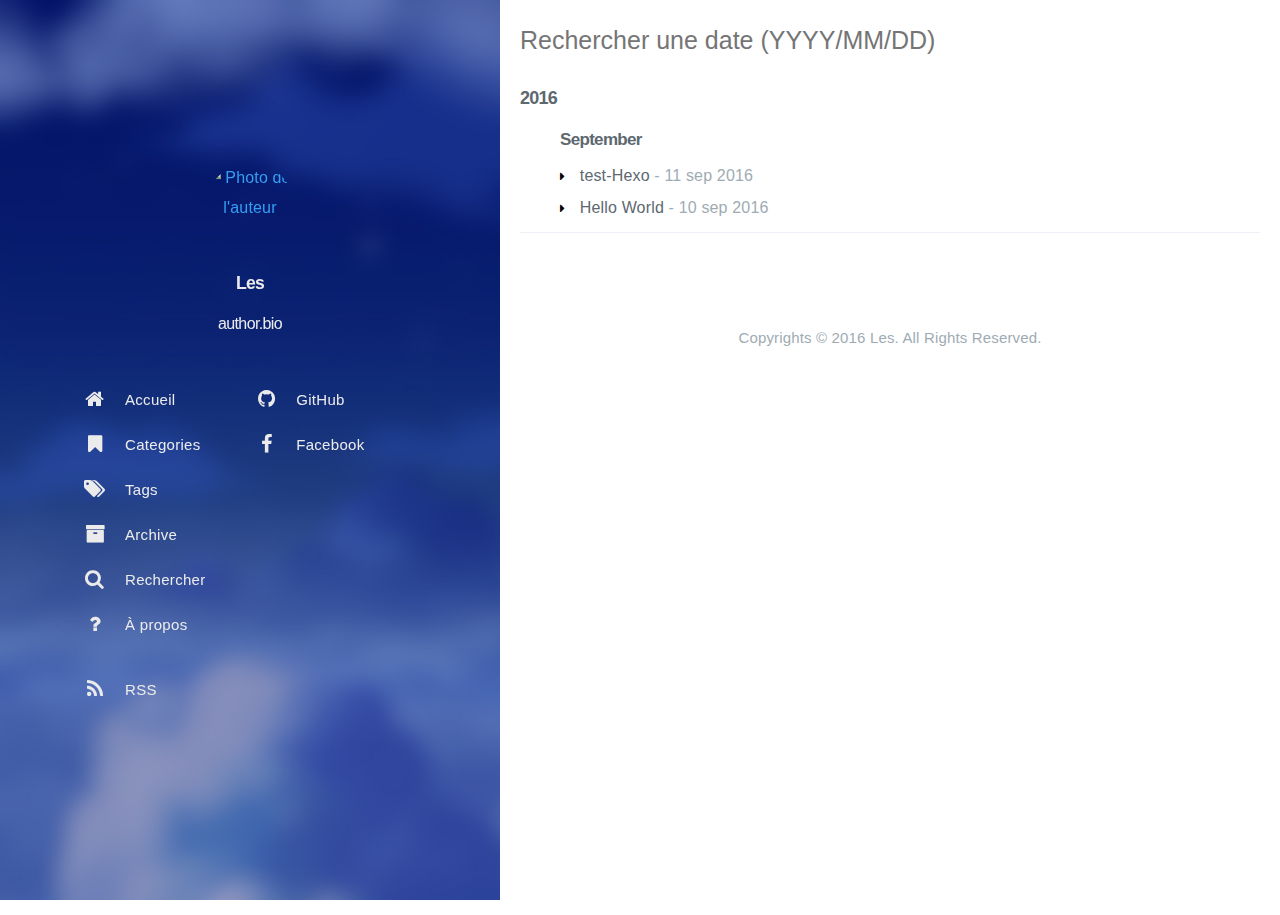
==== all-archives/index.html @ 4b0ee2a8 "test2" ====
<!DOCTYPE html>
<html lang="null">
    
<head>
    <meta charset="UTF-8">
    <meta name="viewport" content="width=device-width, initial-scale=1">
    <meta name="generator" content="Les&#39;s Blog">
    <title>all-archives - Les&#39;s Blog</title>
    <meta name="author" content="Les">
    
    
    
        <link rel="alternate" type="application/atom+xml" title="RSS" href="/atom.xml">
    
    <meta property="og:type" content="blog">
<meta property="og:title" content="all-archives">
<meta property="og:url" content="https://spd789562.github.io/all-archives/index.html">
<meta property="og:site_name" content="Les's Blog">
<meta property="og:updated_time" content="2016-09-11T16:25:43.724Z">
<meta name="twitter:card" content="summary">
<meta name="twitter:title" content="all-archives">
<meta name="twitter:creator" content="@spd789562">
<meta property="fb:app_id" content="1079263078789929">
    
        <link rel="publisher" href="https://plus.google.com/2359151"/>
    
    
        
            <meta property="fb:admins" content="659260084208505" />
        
    
    
        <meta property="og:image" content="https://spd789562.github.io/assets/images/myphoto.jpg"/>
    
    
    
    
    <!--STYLES-->
    <link rel="stylesheet" href="/assets/css/style-yrst5vo1nxaxbp2g3v9na2wg1lixlpr3ghbjdvskeixmu79deycecx3rh4bt.min.css">
    <!--STYLES END-->
    
    
</head>

    <body>
        <div id="blog">
            <!-- Define author's picture -->


<header id="header" data-behavior="1">
    <i id="btn-open-sidebar" class="fa fa-lg fa-bars"></i>
    <div class="header-title">
        <a class="header-title-link" href="/ ">Les&#39;s Blog</a>
    </div>
    
        
            <a  class="header-right-icon st-search-show-outputs"
                href="#search">
        
        
            <i class="fa fa-lg fa-search"></i>
        
        </a>
    
</header>

            <!-- Define author's picture -->



        
    

<nav id="sidebar" data-behavior="1">
    <div class="sidebar-container">
        
            <div class="sidebar-profile">
                <a href="/#about">
                    <img class="sidebar-profile-picture" src="/assets/images/myphoto.jpg" alt="Photo de l&#39;auteur"/>
                </a>
                <h4 class="sidebar-profile-name">Les</h4>
                
                    <h5 class="sidebar-profile-bio"><p>author.bio</p>
</h5>
                
            </div>
        
        
            <ul class="sidebar-buttons">
            
                <li class="sidebar-button">
                    
                        <a  class="sidebar-button-link "
                             href="/ "
                            
                        >
                    
                        <i class="sidebar-button-icon fa fa-lg fa-home"></i>
                        <span class="sidebar-button-desc">Accueil</span>
                    </a>
            </li>
            
                <li class="sidebar-button">
                    
                        <a  class="sidebar-button-link "
                             href="/all-categories"
                            
                        >
                    
                        <i class="sidebar-button-icon fa fa-lg fa-bookmark"></i>
                        <span class="sidebar-button-desc">Categories</span>
                    </a>
            </li>
            
                <li class="sidebar-button">
                    
                        <a  class="sidebar-button-link "
                             href="/all-tags"
                            
                        >
                    
                        <i class="sidebar-button-icon fa fa-lg fa-tags"></i>
                        <span class="sidebar-button-desc">Tags</span>
                    </a>
            </li>
            
                <li class="sidebar-button">
                    
                        <a  class="sidebar-button-link "
                             href="/all-archives"
                            
                        >
                    
                        <i class="sidebar-button-icon fa fa-lg fa-archive"></i>
                        <span class="sidebar-button-desc">Archive</span>
                    </a>
            </li>
            
                <li class="sidebar-button">
                    
                        <a  class="sidebar-button-link open-algolia-search"
                             href="#search"
                            
                        >
                    
                        <i class="sidebar-button-icon fa fa-lg fa-search"></i>
                        <span class="sidebar-button-desc">Rechercher</span>
                    </a>
            </li>
            
                <li class="sidebar-button">
                    
                        <a  class="sidebar-button-link "
                             href="#about"
                            
                        >
                    
                        <i class="sidebar-button-icon fa fa-lg fa-question"></i>
                        <span class="sidebar-button-desc">À propos</span>
                    </a>
            </li>
            
        </ul>
        
            <ul class="sidebar-buttons">
            
                <li class="sidebar-button">
                    
                        <a  class="sidebar-button-link " href="https://github.com/spd789562" target="_blank">
                    
                        <i class="sidebar-button-icon fa fa-lg fa-github"></i>
                        <span class="sidebar-button-desc">GitHub</span>
                    </a>
            </li>
            
                <li class="sidebar-button">
                    
                        <a  class="sidebar-button-link " href="https://facebook.com/lin.y.cun.5" target="_blank">
                    
                        <i class="sidebar-button-icon fa fa-lg fa-facebook"></i>
                        <span class="sidebar-button-desc">Facebook</span>
                    </a>
            </li>
            
        </ul>
        
            <ul class="sidebar-buttons">
            
                <li class="sidebar-button">
                    
                        <a  class="sidebar-button-link "
                             href="/atom.xml"
                            
                        >
                    
                        <i class="sidebar-button-icon fa fa-lg fa-rss"></i>
                        <span class="sidebar-button-desc">RSS</span>
                    </a>
            </li>
            
        </ul>
        
    </div>
</nav>

            
            <div id="main" data-behavior="1"
                 class="
                        hasCoverMetaIn
                        ">
                
<div id="archives" class="main-content-wrap">
    <form id="filter-form" action="#">
        <input name="date" type="text" class="form-control input--xlarge" placeholder="Rechercher une date (YYYY/MM/DD)" autofocus="autofocus">
    </form>
    <h5 class="archive-result text-color-base text-xlarge"
        data-message-zero="aucun article trouvé"
        data-message-one="1 article trouvé"
        data-message-other="{n} articles trouvés"></h5>
    <section class="boxes">
        
            
            
            
                
                
                <div class="archive archive-year box" data-date="2016">
                    <h4 class="archive-title">
                        <a class="link-unstyled" href="/archives/2016">2016</a>
                    </h4>
            
            
                
                <ul class="archive-posts archive-month" data-date="201609">
                    <h5 class="archive-title">
                        <a class="link-unstyled" href="/archives/2016/09">September</a>
                    </h5>
                
            
            <li class="archive-post archive-day" data-date="20160911">
                <a class="archive-post-title" href="/2016/09/11/hexotext/">test-Hexo</a>
                <span class="archive-post-date"> - 11 sep 2016</span>
            </li>
        
            
            
            
            
            <li class="archive-post archive-day" data-date="20160910">
                <a class="archive-post-title" href="/2016/09/10/hello-world/">Hello World</a>
                <span class="archive-post-date"> - 10 sep 2016</span>
            </li>
        
    </section>
</div>

                <footer id="footer" class="main-content-wrap">
    <span class="copyrights">
        Copyrights &copy; 2016 Les. All Rights Reserved.
    </span>
</footer>

            </div>
            
        </div>
        


    
        
    

<div id="about">
    <div id="about-card">
        <div id="about-btn-close">
            <i class="fa fa-remove"></i>
        </div>
        
            <img id="about-card-picture" src="/assets/images/myphoto.jpg" alt="Photo de l&#39;auteur"/>
        
            <h4 id="about-card-name">Les</h4>
        
            <div id="about-card-bio"><p>author.bio</p>
</div>
        
        
            <div id="about-card-job">
                <i class="fa fa-briefcase"></i>
                <br/>
                <p>author.job</p>

            </div>
        
        
            <div id="about-card-location">
                <i class="fa fa-map-marker"></i>
                <br/>
                source/_images/
            </div>
        
    </div>
</div>

        <div id="algolia-search-modal" class="modal-container">
    <div class="modal">
        <div class="modal-header">
            <span class="close-button"><i class="fa fa-close"></i></span>
            <a href="https://algolia.com" target="_blank" class="searchby-algolia text-color-light link-unstyled">
                <span class="searchby-algolia-text text-color-light text-small">by</span>
                <img class="searchby-algolia-logo" src="https://www.algolia.com/static_assets/images/press/downloads/algolia-light.svg">
            </a>
            <i class="search-icon fa fa-search"></i>
            <form id="algolia-search-form">
                <input type="text" id="algolia-search-input" name="search"
                    class="form-control input--large search-input" placeholder="Search "
                    autofocus="autofocus"/>
            </form>
        </div>
        <div class="modal-body">
            <div class="no-result text-color-light text-center">aucun article trouvé</div>
            <div class="results">
                
                <div class="media">
                    
                    <div class="media-body">
                        <a class="link-unstyled" href="https://spd789562.github.io/2016/09/10/hello-world/">
                            <h3 class="media-heading">Hello World</h3>
                        </a>
                        <span class="media-meta">
                            <span class="media-date text-small">
                                
                                    Sep 10, 2016
                                
                            </span>
                        </span>
                        <div class="media-content hide-xs font-merryweather"></div>
                    </div>
                    <div style="clear:both;"></div>
                    <hr>
                </div>
                
                <div class="media">
                    
                    <div class="media-body">
                        <a class="link-unstyled" href="https://spd789562.github.io/2016/09/11/hexotext/">
                            <h3 class="media-heading">test-Hexo</h3>
                        </a>
                        <span class="media-meta">
                            <span class="media-date text-small">
                                
                                    Sep 11, 2016
                                
                            </span>
                        </span>
                        <div class="media-content hide-xs font-merryweather"></div>
                    </div>
                    <div style="clear:both;"></div>
                    <hr>
                </div>
                
            </div>
        </div>
        <div class="modal-footer">
            <p class="results-count text-medium"
                data-message-zero="aucun article trouvé"
                data-message-one="1 article trouvé"
                data-message-other="{n} articles trouvés">
                2 articles trouvés
            </p>
        </div>
    </div>
</div>
        
<div id="cover" style="background-image:url('/assets/images/cover3.jpg');"></div>
        <!--SCRIPTS-->
<script src="/assets/js/script-rt08quwts7iav5x0cfd2ym0gb5qkd1lvrsmwrakxtkhefmaaes4ywkmnjnwf.min.js"></script>
<!--SCRIPTS END-->



    </body>
</html>
---- assets/css/style-yrst5vo1nxaxbp2g3v9na2wg1lixlpr3ghbjdvskeixmu79deycecx3rh4bt.min.css ----
@charset "UTF-8";/*!
 *  Font Awesome 4.3.0 by @davegandy - http://fontawesome.io - @fontawesome
 *  License - http://fontawesome.io/license (Font: SIL OFL 1.1, CSS: MIT License)
 */.fa,.fa-stack{display:inline-block}.fancybox-nav,html{-webkit-tap-highlight-color:transparent}#header,.post-header-cover{-webkit-backface-visibility:hidden;-webkit-perspective:1000}@font-face{font-family:FontAwesome;src:url(../fonts/fontawesome-webfont.eot?v=4.3.0);src:url(../fonts/fontawesome-webfont.eot?#iefix&v=4.3.0) format('embedded-opentype'),url(../fonts/fontawesome-webfont.woff2?v=4.3.0) format('woff2'),url(../fonts/fontawesome-webfont.woff?v=4.3.0) format('woff'),url(../fonts/fontawesome-webfont.ttf?v=4.3.0) format('truetype'),url(../fonts/fontawesome-webfont.svg?v=4.3.0#fontawesomeregular) format('svg');font-weight:400;font-style:normal}.fa{font:normal normal normal 14px/1 FontAwesome;font-size:inherit;text-rendering:auto;-webkit-font-smoothing:antialiased;-moz-osx-font-smoothing:grayscale;transform:translate(0,0)}.fa-lg{font-size:1.33333333em;line-height:.75em;vertical-align:-15%}.fa-2x{font-size:2em}.fa-3x{font-size:3em}.fa-4x{font-size:4em}.fa-5x{font-size:5em}.fa-fw{width:1.28571429em;text-align:center}.fa-ul{padding-left:0;margin-left:2.14285714em;list-style-type:none}.fa-ul>li{position:relative}.fa-li{position:absolute;left:-2.14285714em;width:2.14285714em;top:.14285714em;text-align:center}.fa-li.fa-lg{left:-1.85714286em}.fa-border{padding:.2em .25em .15em;border:.08em solid #eee;border-radius:.1em}.pull-right{float:right}.pull-left{float:left}.fa.pull-left{margin-right:.3em}.fa.pull-right{margin-left:.3em}.fa-spin{-webkit-animation:fa-spin 2s infinite linear;animation:fa-spin 2s infinite linear}.fa-pulse{-webkit-animation:fa-spin 1s infinite steps(8);animation:fa-spin 1s infinite steps(8)}@-webkit-keyframes fa-spin{0%{-webkit-transform:rotate(0);transform:rotate(0)}100%{-webkit-transform:rotate(359deg);transform:rotate(359deg)}}@keyframes fa-spin{0%{-webkit-transform:rotate(0);transform:rotate(0)}100%{-webkit-transform:rotate(359deg);transform:rotate(359deg)}}.fa-rotate-90{filter:progid:DXImageTransform.Microsoft.BasicImage(rotation=1);-webkit-transform:rotate(90deg);-ms-transform:rotate(90deg);transform:rotate(90deg)}.fa-rotate-180{filter:progid:DXImageTransform.Microsoft.BasicImage(rotation=2);-webkit-transform:rotate(180deg);-ms-transform:rotate(180deg);transform:rotate(180deg)}.fa-rotate-270{filter:progid:DXImageTransform.Microsoft.BasicImage(rotation=3);-webkit-transform:rotate(270deg);-ms-transform:rotate(270deg);transform:rotate(270deg)}.fa-flip-horizontal{filter:progid:DXImageTransform.Microsoft.BasicImage(rotation=0, mirror=1);-webkit-transform:scale(-1,1);-ms-transform:scale(-1,1);transform:scale(-1,1)}.fa-flip-vertical{filter:progid:DXImageTransform.Microsoft.BasicImage(rotation=2, mirror=1);-webkit-transform:scale(1,-1);-ms-transform:scale(1,-1);transform:scale(1,-1)}:root .fa-flip-horizontal,:root .fa-flip-vertical,:root .fa-rotate-180,:root .fa-rotate-270,:root .fa-rotate-90{filter:none}.fa-stack{position:relative;width:2em;height:2em;line-height:2em;vertical-align:middle}.fa-stack-1x,.fa-stack-2x{position:absolute;left:0;width:100%;text-align:center}.fa-stack-1x{line-height:inherit}.fa-stack-2x{font-size:2em}.fa-inverse{color:#fff}.fa-glass:before{content:"\f000"}.fa-music:before{content:"\f001"}.fa-search:before{content:"\f002"}.fa-envelope-o:before{content:"\f003"}.fa-heart:before{content:"\f004"}.fa-star:before{content:"\f005"}.fa-star-o:before{content:"\f006"}.fa-user:before{content:"\f007"}.fa-film:before{content:"\f008"}.fa-th-large:before{content:"\f009"}.fa-th:before{content:"\f00a"}.fa-th-list:before{content:"\f00b"}.fa-check:before{content:"\f00c"}.fa-close:before,.fa-remove:before,.fa-times:before{content:"\f00d"}.fa-search-plus:before{content:"\f00e"}.fa-search-minus:before{content:"\f010"}.fa-power-off:before{content:"\f011"}.fa-signal:before{content:"\f012"}.fa-cog:before,.fa-gear:before{content:"\f013"}.fa-trash-o:before{content:"\f014"}.fa-home:before{content:"\f015"}.fa-file-o:before{content:"\f016"}.fa-clock-o:before{content:"\f017"}.fa-road:before{content:"\f018"}.fa-download:before{content:"\f019"}.fa-arrow-circle-o-down:before{content:"\f01a"}.fa-arrow-circle-o-up:before{content:"\f01b"}.fa-inbox:before{content:"\f01c"}.fa-play-circle-o:before{content:"\f01d"}.fa-repeat:before,.fa-rotate-right:before{content:"\f01e"}.fa-refresh:before{content:"\f021"}.fa-list-alt:before{content:"\f022"}.fa-lock:before{content:"\f023"}.fa-flag:before{content:"\f024"}.fa-headphones:before{content:"\f025"}.fa-volume-off:before{content:"\f026"}.fa-volume-down:before{content:"\f027"}.fa-volume-up:before{content:"\f028"}.fa-qrcode:before{content:"\f029"}.fa-barcode:before{content:"\f02a"}.fa-tag:before{content:"\f02b"}.fa-tags:before{content:"\f02c"}.fa-book:before{content:"\f02d"}.fa-bookmark:before{content:"\f02e"}.fa-print:before{content:"\f02f"}.fa-camera:before{content:"\f030"}.fa-font:before{content:"\f031"}.fa-bold:before{content:"\f032"}.fa-italic:before{content:"\f033"}.fa-text-height:before{content:"\f034"}.fa-text-width:before{content:"\f035"}.fa-align-left:before{content:"\f036"}.fa-align-center:before{content:"\f037"}.fa-align-right:before{content:"\f038"}.fa-align-justify:before{content:"\f039"}.fa-list:before{content:"\f03a"}.fa-dedent:before,.fa-outdent:before{content:"\f03b"}.fa-indent:before{content:"\f03c"}.fa-video-camera:before{content:"\f03d"}.fa-image:before,.fa-photo:before,.fa-picture-o:before{content:"\f03e"}.fa-pencil:before{content:"\f040"}.fa-map-marker:before{content:"\f041"}.fa-adjust:before{content:"\f042"}.fa-tint:before{content:"\f043"}.fa-edit:before,.fa-pencil-square-o:before{content:"\f044"}.fa-share-square-o:before{content:"\f045"}.fa-check-square-o:before{content:"\f046"}.fa-arrows:before{content:"\f047"}.fa-step-backward:before{content:"\f048"}.fa-fast-backward:before{content:"\f049"}.fa-backward:before{content:"\f04a"}.fa-play:before{content:"\f04b"}.fa-pause:before{content:"\f04c"}.fa-stop:before{content:"\f04d"}.fa-forward:before{content:"\f04e"}.fa-fast-forward:before{content:"\f050"}.fa-step-forward:before{content:"\f051"}.fa-eject:before{content:"\f052"}.fa-chevron-left:before{content:"\f053"}.fa-chevron-right:before{content:"\f054"}.fa-plus-circle:before{content:"\f055"}.fa-minus-circle:before{content:"\f056"}.fa-times-circle:before{content:"\f057"}.fa-check-circle:before{content:"\f058"}.fa-question-circle:before{content:"\f059"}.fa-info-circle:before{content:"\f05a"}.fa-crosshairs:before{content:"\f05b"}.fa-times-circle-o:before{content:"\f05c"}.fa-check-circle-o:before{content:"\f05d"}.fa-ban:before{content:"\f05e"}.fa-arrow-left:before{content:"\f060"}.fa-arrow-right:before{content:"\f061"}.fa-arrow-up:before{content:"\f062"}.fa-arrow-down:before{content:"\f063"}.fa-mail-forward:before,.fa-share:before{content:"\f064"}.fa-expand:before{content:"\f065"}.fa-compress:before{content:"\f066"}.fa-plus:before{content:"\f067"}.fa-minus:before{content:"\f068"}.fa-asterisk:before{content:"\f069"}.fa-exclamation-circle:before{content:"\f06a"}.fa-gift:before{content:"\f06b"}.fa-leaf:before{content:"\f06c"}.fa-fire:before{content:"\f06d"}.fa-eye:before{content:"\f06e"}.fa-eye-slash:before{content:"\f070"}.fa-exclamation-triangle:before,.fa-warning:before{content:"\f071"}.fa-plane:before{content:"\f072"}.fa-calendar:before{content:"\f073"}.fa-random:before{content:"\f074"}.fa-comment:before{content:"\f075"}.fa-magnet:before{content:"\f076"}.fa-chevron-up:before{content:"\f077"}.fa-chevron-down:before{content:"\f078"}.fa-retweet:before{content:"\f079"}.fa-shopping-cart:before{content:"\f07a"}.fa-folder:before{content:"\f07b"}.fa-folder-open:before{content:"\f07c"}.fa-arrows-v:before{content:"\f07d"}.fa-arrows-h:before{content:"\f07e"}.fa-bar-chart-o:before,.fa-bar-chart:before{content:"\f080"}.fa-twitter-square:before{content:"\f081"}.fa-facebook-square:before{content:"\f082"}.fa-camera-retro:before{content:"\f083"}.fa-key:before{content:"\f084"}.fa-cogs:before,.fa-gears:before{content:"\f085"}.fa-comments:before{content:"\f086"}.fa-thumbs-o-up:before{content:"\f087"}.fa-thumbs-o-down:before{content:"\f088"}.fa-star-half:before{content:"\f089"}.fa-heart-o:before{content:"\f08a"}.fa-sign-out:before{content:"\f08b"}.fa-linkedin-square:before{content:"\f08c"}.fa-thumb-tack:before{content:"\f08d"}.fa-external-link:before{content:"\f08e"}.fa-sign-in:before{content:"\f090"}.fa-trophy:before{content:"\f091"}.fa-github-square:before{content:"\f092"}.fa-upload:before{content:"\f093"}.fa-lemon-o:before{content:"\f094"}.fa-phone:before{content:"\f095"}.fa-square-o:before{content:"\f096"}.fa-bookmark-o:before{content:"\f097"}.fa-phone-square:before{content:"\f098"}.fa-twitter:before{content:"\f099"}.fa-facebook-f:before,.fa-facebook:before{content:"\f09a"}.fa-github:before{content:"\f09b"}.fa-unlock:before{content:"\f09c"}.fa-credit-card:before{content:"\f09d"}.fa-rss:before{content:"\f09e"}.fa-hdd-o:before{content:"\f0a0"}.fa-bullhorn:before{content:"\f0a1"}.fa-bell:before{content:"\f0f3"}.fa-certificate:before{content:"\f0a3"}.fa-hand-o-right:before{content:"\f0a4"}.fa-hand-o-left:before{content:"\f0a5"}.fa-hand-o-up:before{content:"\f0a6"}.fa-hand-o-down:before{content:"\f0a7"}.fa-arrow-circle-left:before{content:"\f0a8"}.fa-arrow-circle-right:before{content:"\f0a9"}.fa-arrow-circle-up:before{content:"\f0aa"}.fa-arrow-circle-down:before{content:"\f0ab"}.fa-globe:before{content:"\f0ac"}.fa-wrench:before{content:"\f0ad"}.fa-tasks:before{content:"\f0ae"}.fa-filter:before{content:"\f0b0"}.fa-briefcase:before{content:"\f0b1"}.fa-arrows-alt:before{content:"\f0b2"}.fa-group:before,.fa-users:before{content:"\f0c0"}.fa-chain:before,.fa-link:before{content:"\f0c1"}.fa-cloud:before{content:"\f0c2"}.fa-flask:before{content:"\f0c3"}.fa-cut:before,.fa-scissors:before{content:"\f0c4"}.fa-copy:before,.fa-files-o:before{content:"\f0c5"}.fa-paperclip:before{content:"\f0c6"}.fa-floppy-o:before,.fa-save:before{content:"\f0c7"}.fa-square:before{content:"\f0c8"}.fa-bars:before,.fa-navicon:before,.fa-reorder:before{content:"\f0c9"}.fa-list-ul:before{content:"\f0ca"}.fa-list-ol:before{content:"\f0cb"}.fa-strikethrough:before{content:"\f0cc"}.fa-underline:before{content:"\f0cd"}.fa-table:before{content:"\f0ce"}.fa-magic:before{content:"\f0d0"}.fa-truck:before{content:"\f0d1"}.fa-pinterest:before{content:"\f0d2"}.fa-pinterest-square:before{content:"\f0d3"}.fa-google-plus-square:before{content:"\f0d4"}.fa-google-plus:before{content:"\f0d5"}.fa-money:before{content:"\f0d6"}.fa-caret-down:before{content:"\f0d7"}.fa-caret-up:before{content:"\f0d8"}.fa-caret-left:before{content:"\f0d9"}.fa-caret-right:before{content:"\f0da"}.fa-columns:before{content:"\f0db"}.fa-sort:before,.fa-unsorted:before{content:"\f0dc"}.fa-sort-desc:before,.fa-sort-down:before{content:"\f0dd"}.fa-sort-asc:before,.fa-sort-up:before{content:"\f0de"}.fa-envelope:before{content:"\f0e0"}.fa-linkedin:before{content:"\f0e1"}.fa-rotate-left:before,.fa-undo:before{content:"\f0e2"}.fa-gavel:before,.fa-legal:before{content:"\f0e3"}.fa-dashboard:before,.fa-tachometer:before{content:"\f0e4"}.fa-comment-o:before{content:"\f0e5"}.fa-comments-o:before{content:"\f0e6"}.fa-bolt:before,.fa-flash:before{content:"\f0e7"}.fa-sitemap:before{content:"\f0e8"}.fa-umbrella:before{content:"\f0e9"}.fa-clipboard:before,.fa-paste:before{content:"\f0ea"}.fa-lightbulb-o:before{content:"\f0eb"}.fa-exchange:before{content:"\f0ec"}.fa-cloud-download:before{content:"\f0ed"}.fa-cloud-upload:before{content:"\f0ee"}.fa-user-md:before{content:"\f0f0"}.fa-stethoscope:before{content:"\f0f1"}.fa-suitcase:before{content:"\f0f2"}.fa-bell-o:before{content:"\f0a2"}.fa-coffee:before{content:"\f0f4"}.fa-cutlery:before{content:"\f0f5"}.fa-file-text-o:before{content:"\f0f6"}.fa-building-o:before{content:"\f0f7"}.fa-hospital-o:before{content:"\f0f8"}.fa-ambulance:before{content:"\f0f9"}.fa-medkit:before{content:"\f0fa"}.fa-fighter-jet:before{content:"\f0fb"}.fa-beer:before{content:"\f0fc"}.fa-h-square:before{content:"\f0fd"}.fa-plus-square:before{content:"\f0fe"}.fa-angle-double-left:before{content:"\f100"}.fa-angle-double-right:before{content:"\f101"}.fa-angle-double-up:before{content:"\f102"}.fa-angle-double-down:before{content:"\f103"}.fa-angle-left:before{content:"\f104"}.fa-angle-right:before{content:"\f105"}.fa-angle-up:before{content:"\f106"}.fa-angle-down:before{content:"\f107"}.fa-desktop:before{content:"\f108"}.fa-laptop:before{content:"\f109"}.fa-tablet:before{content:"\f10a"}.fa-mobile-phone:before,.fa-mobile:before{content:"\f10b"}.fa-circle-o:before{content:"\f10c"}.fa-quote-left:before{content:"\f10d"}.fa-quote-right:before{content:"\f10e"}.fa-spinner:before{content:"\f110"}.fa-circle:before{content:"\f111"}.fa-mail-reply:before,.fa-reply:before{content:"\f112"}.fa-github-alt:before{content:"\f113"}.fa-folder-o:before{content:"\f114"}.fa-folder-open-o:before{content:"\f115"}.fa-smile-o:before{content:"\f118"}.fa-frown-o:before{content:"\f119"}.fa-meh-o:before{content:"\f11a"}.fa-gamepad:before{content:"\f11b"}.fa-keyboard-o:before{content:"\f11c"}.fa-flag-o:before{content:"\f11d"}.fa-flag-checkered:before{content:"\f11e"}.fa-terminal:before{content:"\f120"}.fa-code:before{content:"\f121"}.fa-mail-reply-all:before,.fa-reply-all:before{content:"\f122"}.fa-star-half-empty:before,.fa-star-half-full:before,.fa-star-half-o:before{content:"\f123"}.fa-location-arrow:before{content:"\f124"}.fa-crop:before{content:"\f125"}.fa-code-fork:before{content:"\f126"}.fa-chain-broken:before,.fa-unlink:before{content:"\f127"}.fa-question:before{content:"\f128"}.fa-info:before{content:"\f129"}.fa-exclamation:before{content:"\f12a"}.fa-superscript:before{content:"\f12b"}.fa-subscript:before{content:"\f12c"}.fa-eraser:before{content:"\f12d"}.fa-puzzle-piece:before{content:"\f12e"}.fa-microphone:before{content:"\f130"}.fa-microphone-slash:before{content:"\f131"}.fa-shield:before{content:"\f132"}.fa-calendar-o:before{content:"\f133"}.fa-fire-extinguisher:before{content:"\f134"}.fa-rocket:before{content:"\f135"}.fa-maxcdn:before{content:"\f136"}.fa-chevron-circle-left:before{content:"\f137"}.fa-chevron-circle-right:before{content:"\f138"}.fa-chevron-circle-up:before{content:"\f139"}.fa-chevron-circle-down:before{content:"\f13a"}.fa-html5:before{content:"\f13b"}.fa-css3:before{content:"\f13c"}.fa-anchor:before{content:"\f13d"}.fa-unlock-alt:before{content:"\f13e"}.fa-bullseye:before{content:"\f140"}.fa-ellipsis-h:before{content:"\f141"}.fa-ellipsis-v:before{content:"\f142"}.fa-rss-square:before{content:"\f143"}.fa-play-circle:before{content:"\f144"}.fa-ticket:before{content:"\f145"}.fa-minus-square:before{content:"\f146"}.fa-minus-square-o:before{content:"\f147"}.fa-level-up:before{content:"\f148"}.fa-level-down:before{content:"\f149"}.fa-check-square:before{content:"\f14a"}.fa-pencil-square:before{content:"\f14b"}.fa-external-link-square:before{content:"\f14c"}.fa-share-square:before{content:"\f14d"}.fa-compass:before{content:"\f14e"}.fa-caret-square-o-down:before,.fa-toggle-down:before{content:"\f150"}.fa-caret-square-o-up:before,.fa-toggle-up:before{content:"\f151"}.fa-caret-square-o-right:before,.fa-toggle-right:before{content:"\f152"}.fa-eur:before,.fa-euro:before{content:"\f153"}.fa-gbp:before{content:"\f154"}.fa-dollar:before,.fa-usd:before{content:"\f155"}.fa-inr:before,.fa-rupee:before{content:"\f156"}.fa-cny:before,.fa-jpy:before,.fa-rmb:before,.fa-yen:before{content:"\f157"}.fa-rouble:before,.fa-rub:before,.fa-ruble:before{content:"\f158"}.fa-krw:before,.fa-won:before{content:"\f159"}.fa-bitcoin:before,.fa-btc:before{content:"\f15a"}.fa-file:before{content:"\f15b"}.fa-file-text:before{content:"\f15c"}.fa-sort-alpha-asc:before{content:"\f15d"}.fa-sort-alpha-desc:before{content:"\f15e"}.fa-sort-amount-asc:before{content:"\f160"}.fa-sort-amount-desc:before{content:"\f161"}.fa-sort-numeric-asc:before{content:"\f162"}.fa-sort-numeric-desc:before{content:"\f163"}.fa-thumbs-up:before{content:"\f164"}.fa-thumbs-down:before{content:"\f165"}.fa-youtube-square:before{content:"\f166"}.fa-youtube:before{content:"\f167"}.fa-xing:before{content:"\f168"}.fa-xing-square:before{content:"\f169"}.fa-youtube-play:before{content:"\f16a"}.fa-dropbox:before{content:"\f16b"}.fa-stack-overflow:before{content:"\f16c"}.fa-instagram:before{content:"\f16d"}.fa-flickr:before{content:"\f16e"}.fa-adn:before{content:"\f170"}.fa-bitbucket:before{content:"\f171"}.fa-bitbucket-square:before{content:"\f172"}.fa-tumblr:before{content:"\f173"}.fa-tumblr-square:before{content:"\f174"}.fa-long-arrow-down:before{content:"\f175"}.fa-long-arrow-up:before{content:"\f176"}.fa-long-arrow-left:before{content:"\f177"}.fa-long-arrow-right:before{content:"\f178"}.fa-apple:before{content:"\f179"}.fa-windows:before{content:"\f17a"}.fa-android:before{content:"\f17b"}.fa-linux:before{content:"\f17c"}.fa-dribbble:before{content:"\f17d"}.fa-skype:before{content:"\f17e"}.fa-foursquare:before{content:"\f180"}.fa-trello:before{content:"\f181"}.fa-female:before{content:"\f182"}.fa-male:before{content:"\f183"}.fa-gittip:before,.fa-gratipay:before{content:"\f184"}.fa-sun-o:before{content:"\f185"}.fa-moon-o:before{content:"\f186"}.fa-archive:before{content:"\f187"}.fa-bug:before{content:"\f188"}.fa-vk:before{content:"\f189"}.fa-weibo:before{content:"\f18a"}.fa-renren:before{content:"\f18b"}.fa-pagelines:before{content:"\f18c"}.fa-stack-exchange:before{content:"\f18d"}.fa-arrow-circle-o-right:before{content:"\f18e"}.fa-arrow-circle-o-left:before{content:"\f190"}.fa-caret-square-o-left:before,.fa-toggle-left:before{content:"\f191"}.fa-dot-circle-o:before{content:"\f192"}.fa-wheelchair:before{content:"\f193"}.fa-vimeo-square:before{content:"\f194"}.fa-try:before,.fa-turkish-lira:before{content:"\f195"}.fa-plus-square-o:before{content:"\f196"}.fa-space-shuttle:before{content:"\f197"}.fa-slack:before{content:"\f198"}.fa-envelope-square:before{content:"\f199"}.fa-wordpress:before{content:"\f19a"}.fa-openid:before{content:"\f19b"}.fa-bank:before,.fa-institution:before,.fa-university:before{content:"\f19c"}.fa-graduation-cap:before,.fa-mortar-board:before{content:"\f19d"}.fa-yahoo:before{content:"\f19e"}.fa-google:before{content:"\f1a0"}.fa-reddit:before{content:"\f1a1"}.fa-reddit-square:before{content:"\f1a2"}.fa-stumbleupon-circle:before{content:"\f1a3"}.fa-stumbleupon:before{content:"\f1a4"}.fa-delicious:before{content:"\f1a5"}.fa-digg:before{content:"\f1a6"}.fa-pied-piper:before{content:"\f1a7"}.fa-pied-piper-alt:before{content:"\f1a8"}.fa-drupal:before{content:"\f1a9"}.fa-joomla:before{content:"\f1aa"}.fa-language:before{content:"\f1ab"}.fa-fax:before{content:"\f1ac"}.fa-building:before{content:"\f1ad"}.fa-child:before{content:"\f1ae"}.fa-paw:before{content:"\f1b0"}.fa-spoon:before{content:"\f1b1"}.fa-cube:before{content:"\f1b2"}.fa-cubes:before{content:"\f1b3"}.fa-behance:before{content:"\f1b4"}.fa-behance-square:before{content:"\f1b5"}.fa-steam:before{content:"\f1b6"}.fa-steam-square:before{content:"\f1b7"}.fa-recycle:before{content:"\f1b8"}.fa-automobile:before,.fa-car:before{content:"\f1b9"}.fa-cab:before,.fa-taxi:before{content:"\f1ba"}.fa-tree:before{content:"\f1bb"}.fa-spotify:before{content:"\f1bc"}.fa-deviantart:before{content:"\f1bd"}.fa-soundcloud:before{content:"\f1be"}.fa-database:before{content:"\f1c0"}.fa-file-pdf-o:before{content:"\f1c1"}.fa-file-word-o:before{content:"\f1c2"}.fa-file-excel-o:before{content:"\f1c3"}.fa-file-powerpoint-o:before{content:"\f1c4"}.fa-file-image-o:before,.fa-file-photo-o:before,.fa-file-picture-o:before{content:"\f1c5"}.fa-file-archive-o:before,.fa-file-zip-o:before{content:"\f1c6"}.fa-file-audio-o:before,.fa-file-sound-o:before{content:"\f1c7"}.fa-file-movie-o:before,.fa-file-video-o:before{content:"\f1c8"}.fa-file-code-o:before{content:"\f1c9"}.fa-vine:before{content:"\f1ca"}.fa-codepen:before{content:"\f1cb"}.fa-jsfiddle:before{content:"\f1cc"}.fa-life-bouy:before,.fa-life-buoy:before,.fa-life-ring:before,.fa-life-saver:before,.fa-support:before{content:"\f1cd"}.fa-circle-o-notch:before{content:"\f1ce"}.fa-ra:before,.fa-rebel:before{content:"\f1d0"}.fa-empire:before,.fa-ge:before{content:"\f1d1"}.fa-git-square:before{content:"\f1d2"}.fa-git:before{content:"\f1d3"}.fa-hacker-news:before{content:"\f1d4"}.fa-tencent-weibo:before{content:"\f1d5"}.fa-qq:before{content:"\f1d6"}.fa-wechat:before,.fa-weixin:before{content:"\f1d7"}.fa-paper-plane:before,.fa-send:before{content:"\f1d8"}.fa-paper-plane-o:before,.fa-send-o:before{content:"\f1d9"}.fa-history:before{content:"\f1da"}.fa-circle-thin:before,.fa-genderless:before{content:"\f1db"}.fa-header:before{content:"\f1dc"}.fa-paragraph:before{content:"\f1dd"}.fa-sliders:before{content:"\f1de"}.fa-share-alt:before{content:"\f1e0"}.fa-share-alt-square:before{content:"\f1e1"}.fa-bomb:before{content:"\f1e2"}.fa-futbol-o:before,.fa-soccer-ball-o:before{content:"\f1e3"}.fa-tty:before{content:"\f1e4"}.fa-binoculars:before{content:"\f1e5"}.fa-plug:before{content:"\f1e6"}.fa-slideshare:before{content:"\f1e7"}.fa-twitch:before{content:"\f1e8"}.fa-yelp:before{content:"\f1e9"}.fa-newspaper-o:before{content:"\f1ea"}.fa-wifi:before{content:"\f1eb"}.fa-calculator:before{content:"\f1ec"}.fa-paypal:before{content:"\f1ed"}.fa-google-wallet:before{content:"\f1ee"}.fa-cc-visa:before{content:"\f1f0"}.fa-cc-mastercard:before{content:"\f1f1"}.fa-cc-discover:before{content:"\f1f2"}.fa-cc-amex:before{content:"\f1f3"}.fa-cc-paypal:before{content:"\f1f4"}.fa-cc-stripe:before{content:"\f1f5"}.fa-bell-slash:before{content:"\f1f6"}.fa-bell-slash-o:before{content:"\f1f7"}.fa-trash:before{content:"\f1f8"}.fa-copyright:before{content:"\f1f9"}.fa-at:before{content:"\f1fa"}.fa-eyedropper:before{content:"\f1fb"}.fa-paint-brush:before{content:"\f1fc"}.fa-birthday-cake:before{content:"\f1fd"}.fa-area-chart:before{content:"\f1fe"}.fa-pie-chart:before{content:"\f200"}.fa-line-chart:before{content:"\f201"}.fa-lastfm:before{content:"\f202"}.fa-lastfm-square:before{content:"\f203"}.fa-toggle-off:before{content:"\f204"}.fa-toggle-on:before{content:"\f205"}.fa-bicycle:before{content:"\f206"}.fa-bus:before{content:"\f207"}.fa-ioxhost:before{content:"\f208"}.fa-angellist:before{content:"\f209"}.fa-cc:before{content:"\f20a"}.fa-ils:before,.fa-shekel:before,.fa-sheqel:before{content:"\f20b"}.fa-meanpath:before{content:"\f20c"}.fa-buysellads:before{content:"\f20d"}.fa-connectdevelop:before{content:"\f20e"}.fa-dashcube:before{content:"\f210"}.fa-forumbee:before{content:"\f211"}.fa-leanpub:before{content:"\f212"}.fa-sellsy:before{content:"\f213"}.fa-shirtsinbulk:before{content:"\f214"}.fa-simplybuilt:before{content:"\f215"}.fa-skyatlas:before{content:"\f216"}.fa-cart-plus:before{content:"\f217"}.fa-cart-arrow-down:before{content:"\f218"}.fa-diamond:before{content:"\f219"}.fa-ship:before{content:"\f21a"}.fa-user-secret:before{content:"\f21b"}.fa-motorcycle:before{content:"\f21c"}.fa-street-view:before{content:"\f21d"}.fa-heartbeat:before{content:"\f21e"}.fa-venus:before{content:"\f221"}.fa-mars:before{content:"\f222"}.fa-mercury:before{content:"\f223"}.fa-transgender:before{content:"\f224"}.fa-transgender-alt:before{content:"\f225"}.fa-venus-double:before{content:"\f226"}.fa-mars-double:before{content:"\f227"}.fa-venus-mars:before{content:"\f228"}.fa-mars-stroke:before{content:"\f229"}.fa-mars-stroke-v:before{content:"\f22a"}.fa-mars-stroke-h:before{content:"\f22b"}.fa-neuter:before{content:"\f22c"}.fa-facebook-official:before{content:"\f230"}.fa-pinterest-p:before{content:"\f231"}.fa-whatsapp:before{content:"\f232"}.fa-server:before{content:"\f233"}.fa-user-plus:before{content:"\f234"}.fa-user-times:before{content:"\f235"}.fa-bed:before,.fa-hotel:before{content:"\f236"}.fa-viacoin:before{content:"\f237"}.fa-train:before{content:"\f238"}.fa-subway:before{content:"\f239"}.fa-medium:before{content:"\f23a"}#fancybox-thumbs{position:fixed;left:0;width:100%;overflow:hidden;z-index:8050}#fancybox-thumbs.bottom{bottom:2px}#fancybox-thumbs.top{top:2px}#fancybox-thumbs ul{position:relative;list-style:none;margin:0;padding:0}#fancybox-thumbs ul li{float:left;padding:1px;opacity:.5}#fancybox-thumbs ul li.active{opacity:.75;padding:0;border:1px solid #fff}#fancybox-thumbs ul li:hover{opacity:1}#fancybox-thumbs ul li a{display:block;position:relative;overflow:hidden;border:1px solid #222;background:#111;outline:0}#fancybox-thumbs ul li img{display:block;position:relative;border:0;padding:0;max-width:none}/*! fancyBox v2.1.5 fancyapps.com | fancyapps.com/fancybox/#license */.fancybox-image,.fancybox-inner,.fancybox-nav,.fancybox-nav span,.fancybox-outer,.fancybox-skin,.fancybox-tmp,.fancybox-wrap,.fancybox-wrap iframe,.fancybox-wrap object{padding:0;margin:0;border:0;outline:0;vertical-align:top}.fancybox-wrap{position:absolute;top:0;left:0;z-index:8020}.fancybox-inner,.fancybox-outer,.fancybox-skin{position:relative}.fancybox-skin{background:#f9f9f9;color:#444;text-shadow:none;-webkit-border-radius:4px;-moz-border-radius:4px;border-radius:4px}.fancybox-opened{z-index:8030}.fancybox-opened .fancybox-skin{-webkit-box-shadow:0 10px 25px rgba(0,0,0,.5);-moz-box-shadow:0 10px 25px rgba(0,0,0,.5);box-shadow:0 10px 25px rgba(0,0,0,.5)}.fancybox-inner{overflow:hidden}.fancybox-type-iframe .fancybox-inner{-webkit-overflow-scrolling:touch}.fancybox-error{color:#444;font:14px/20px "Helvetica Neue",Helvetica,Arial,sans-serif;margin:0;padding:15px;white-space:nowrap}.fancybox-iframe,.fancybox-image{display:block;width:100%;height:100%}.fancybox-image{max-width:100%;max-height:100%}#fancybox-loading,.fancybox-close,.fancybox-next span,.fancybox-prev span{background-image:url(../images/fancybox_sprite.png)}#fancybox-loading{position:fixed;top:50%;left:50%;margin-top:-22px;margin-left:-22px;background-position:0 -108px;opacity:.8;cursor:pointer;z-index:8060}.fancybox-close,.fancybox-nav,.fancybox-nav span{z-index:8040;position:absolute;cursor:pointer}#fancybox-loading div{width:44px;height:44px;background:url(../images/fancybox_loading.gif) center center no-repeat}.fancybox-close{top:-18px;right:-18px;width:36px;height:36px}.fancybox-nav{top:0;width:40%;height:100%;text-decoration:none;background:url(../images/blank.gif)}.fancybox-prev{left:0}.fancybox-next{right:0}.fancybox-nav span{top:50%;width:36px;height:34px;margin-top:-18px;visibility:hidden}#about,#blog,#cover,body{height:100%}.fancybox-prev span{left:10px;background-position:0 -36px}.fancybox-next span{right:10px;background-position:0 -72px}.fancybox-nav:hover span{visibility:visible}.fancybox-tmp{position:absolute;top:-99999px;left:-99999px;visibility:hidden;max-width:99999px;max-height:99999px;overflow:visible!important}#about,#blog,#cover{top:0;left:0}.fancybox-lock,.fancybox-lock body{overflow:hidden!important}.fancybox-lock{width:auto}.fancybox-lock-test{overflow-y:hidden!important}.fancybox-overlay{position:absolute;top:0;left:0;overflow:hidden;display:none;z-index:8010;background:url(../images/fancybox_overlay.png)}.fancybox-overlay-fixed{position:fixed;bottom:0;right:0}.fancybox-lock .fancybox-overlay{overflow:auto;overflow-y:scroll}.fancybox-title{visibility:hidden;font:400 13px/20px "Helvetica Neue",Helvetica,Arial,sans-serif;position:relative;text-shadow:none;z-index:8050}body,h1,h2,h3,h4,h5,h6,html{font-family:"Open Sans",sans-serif}dl dt,h1,h2,h3,h4,h5,h6,table th{font-weight:700}.caption,.pullquote,blockquote{font-style:italic}.fancybox-opened .fancybox-title{visibility:visible}.fancybox-title-float-wrap{position:absolute;bottom:0;right:50%;margin-bottom:-35px;z-index:8050;text-align:center}.fancybox-title-float-wrap .child{display:inline-block;margin-right:-100%;padding:2px 20px;background:0 0;background:rgba(0,0,0,.8);-webkit-border-radius:15px;-moz-border-radius:15px;border-radius:15px;text-shadow:0 1px 2px #222;color:#FFF;font-weight:700;line-height:24px;white-space:nowrap}.fancybox-title-outside-wrap{position:relative;margin-top:10px;color:#fff}blockquote>p:first-child,body,pre>code{margin:0}.fancybox-title-inside-wrap{padding-top:10px}.fancybox-title-over-wrap{position:absolute;bottom:0;left:0;color:#fff;padding:10px;background:#000;background:rgba(0,0,0,.8)}table td,table th{padding:5px 10px}@media only screen and (-webkit-min-device-pixel-ratio:1.5),only screen and (min--moz-device-pixel-ratio:1.5),only screen and (min-device-pixel-ratio:1.5){#fancybox-loading,.fancybox-close,.fancybox-next span,.fancybox-prev span{background-image:url(../images/fancybox_sprite@2x.png);background-size:44px 152px}#fancybox-loading div{background-image:url(../images/fancybox_loading@2x.gif);background-size:24px 24px}}#about,#sidebar{background:rgba(17,26,35,0)}@font-face{font-family:'Open Sans';font-style:normal;font-weight:400;src:local("Open Sans"),local("OpenSans"),url(https://fonts.gstatic.com/s/opensans/v10/cJZKeOuBrn4kERxqtaUH3SZ2oysoEQEeKwjgmXLRnTc.ttf) format("truetype")}@font-face{font-family:'Open Sans';font-style:normal;font-weight:700;src:local("Open Sans Bold"),local("OpenSans-Bold"),url(https://fonts.gstatic.com/s/opensans/v10/k3k702ZOKiLJc3WVjuplzJS3E-kSBmtLoNJPDtbj2Pk.ttf) format("truetype")}@font-face{font-family:Merriweather;font-style:normal;font-weight:300;src:local("Merriweather Light"),local("Merriweather-Light"),url(https://fonts.gstatic.com/s/merriweather/v8/ZvcMqxEwPfh2qDWBPxn6nk7nEl83IKQRaQwpv_tz1Eg.ttf) format("truetype")}@font-face{font-family:Merriweather;font-style:normal;font-weight:400;src:local("Merriweather"),url(https://fonts.gstatic.com/s/merriweather/v8/RFda8w1V0eDZheqfcyQ4EJS3E-kSBmtLoNJPDtbj2Pk.ttf) format("truetype")}@font-face{font-family:Merriweather;font-style:normal;font-weight:700;src:local("Merriweather Bold"),local("Merriweather-Bold"),url(https://fonts.gstatic.com/s/merriweather/v8/ZvcMqxEwPfh2qDWBPxn6nv83cGrqhiQgWmjXfohD0fc.ttf) format("truetype")}@font-face{font-family:Merriweather;font-style:italic;font-weight:300;src:local("Merriweather Light Italic"),local("Merriweather-LightItalic"),url(https://fonts.gstatic.com/s/merriweather/v8/EYh7Vl4ywhowqULgRdYwIGrKw6K5wsYdxr6rUL2ZGaM.ttf) format("truetype")}@font-face{font-family:Merriweather;font-style:italic;font-weight:700;src:local("Merriweather Bold Italic"),local("Merriweather-BoldItalic"),url(https://fonts.gstatic.com/s/merriweather/v8/EYh7Vl4ywhowqULgRdYwII1kRdeHIFWYEsp6A2f99b0.ttf) format("truetype")}html{font-size:10px;-ms-text-size-adjust:100%;-webkit-text-size-adjust:100%;text-size-adjust:100%;tap-highlight-color:transparent}body{width:100%;padding:0;background:#fff;font-size:1.6rem;line-height:1.9em;letter-spacing:.01em;-webkit-font-smoothing:subpixel-antialiased;font-smoothing:subpixel-antialiased}body.pushed{overflow-x:hidden}h1,h2,h3,h4,h5,h6{letter-spacing:-.04em;line-height:1.45em;color:#4a4a4a}code,pre>code{font-family:Menlo}h1,h2,h3{margin:1em 0}h4,h5,h6{margin:1em 0 .5em}h1{font-size:2.8rem}h2{font-size:2.4rem}h3{font-size:2rem}h4{font-size:1.8rem}h5{font-size:1.7rem}h6{font-size:1.6rem}p{margin:0 0 1.5em}dl,ol,ul{margin:0 0 .5em}a,a:active,a:hover,a:visited{cursor:pointer;color:#349ef3;text-decoration:none}.archive .archive-posts .archive-post .archive-post-title:hover,.archive .archive-title:hover,a:hover{text-decoration:underline}a:hover{color:#349ef3}table{width:100%;background:0 0;border-collapse:collapse;border-spacing:0;text-align:left}table th{border-bottom:2px solid #909ba2}table tr:nth-child(2n){background:#f7f8f8}hr{margin:1.5em 0 0;outline:0;border:none;border-top:1px solid #eef2f8}dl dd{margin-left:0}pre>code{display:block;width:100%;box-sizing:border-box;padding:15px;border:none;cursor:text;overflow-x:auto;line-height:1.7em;font-size:1.4rem}#about,#bottom-bar{display:none;position:fixed}code{font-size:1.5rem;display:inline-block;font-weight:400;padding:0 10px}abbr,acronym{border-bottom:1px dotted #5d686f}blockquote{border-left:3px solid #5d686f;padding:0 15px;margin:1.5em 0 0}blockquote cite:before{content:' — ';padding:0 .3em}@media only screen and (max-width:767px){code,h6{font-size:1.4rem}h1{font-size:2.6rem}h2{font-size:2.2rem}h3{font-size:1.8rem}h4{font-size:1.6rem}h5{font-size:1.5rem}}@media only screen and (min-width:768px) and (max-width:1023px){h1{font-size:2.65rem}h2{font-size:2.25rem}h3{font-size:1.85rem}h4{font-size:1.65rem}h5{font-size:1.55rem}h6{font-size:1.45rem}}#about{width:100%;text-align:center;line-height:100%;overflow-y:auto;overflow-x:hidden;z-index:30}#sidebar,#sidebar .sidebar-container{overflow:auto}#about #about-card{position:relative;top:-1000px;display:block;background:#fff;max-width:400px;margin:15px auto;border-radius:3px;padding:30px 0;-webkit-box-shadow:0 0 5px rgba(0,0,0,.5);-moz-box-shadow:0 0 5px rgba(0,0,0,.5);box-shadow:0 0 5px rgba(0,0,0,.5)}#about #about-card #about-btn-close{position:absolute;top:15px;right:15px;color:#9eabb3;cursor:pointer}#about #about-card #about-btn-close:hover{color:#738691}#about #about-card #about-card-picture{margin-bottom:15px}#about #about-card #about-card-name{margin-top:0;margin-bottom:20px}#about #about-card #about-card-bio{padding:0 30px;margin:0 0 30px}#about #about-card #about-card-job,#about #about-card #about-card-location{display:inline-block;vertical-align:top}#about #about-card #about-card-bio,#about #about-card #about-card-job,#about #about-card #about-card-location{font-size:1.6rem;line-height:1.9em;font-weight:400;color:#5d686f}@media only screen and (max-width:767px){#about #about-card{width:90%}#about #about-card #about-card-job,#about #about-card #about-card-location{display:block;width:calc(100% - 60px);padding:0 30px}#about #about-card #about-card-picture{width:90px;height:90px;border-radius:45px}#about #about-card #about-card-job{margin-bottom:15px}#bottom-bar{width:calc(100% - 15px * 2);left:0}#bottom-bar[data-behavior="1"].pushed,#bottom-bar[data-behavior="2"].pushed,#bottom-bar[data-behavior="4"].pushed,#bottom-bar[data-behavior="5"].pushed{-webkit-transform:translate3d(250px,0,0);-moz-transform:translate3d(250px,0,0);transform:translate3d(250px,0,0)}#bottom-bar[data-behavior="3"].pushed,#bottom-bar[data-behavior="6"].pushed{-webkit-transform:translate3d(75px,0,0);-moz-transform:translate3d(75px,0,0);transform:translate3d(75px,0,0)}}@media only screen and (min-width:768px){#about #about-card{width:80%}#about #about-card #about-card-picture{width:110px;height:110px;border-radius:55px}#about #about-card #about-card-job,#about #about-card #about-card-location{display:inline-block;width:calc((100% / 2) - 48px)}#about #about-card #about-card-job{padding:0 15px 0 30px}#about #about-card #about-card-location{padding:0 30px 0 15px}}#blog{position:absolute;width:100%}#bottom-bar{bottom:0;height:60px;background:#fff;margin:0;border-top:1px solid #eef2f8;padding:0 15px;z-index:40;transition:transform .25s ease-in-out;-webkit-transition:-webkit-transform .25s ease-in-out}#header,#main{background:#fff;transition:transform .25s ease-in-out}@media only screen and (min-width:768px) and (max-width:1023px){#bottom-bar[data-behavior="4"],#bottom-bar[data-behavior="5"],#bottom-bar[data-behavior="6"]{width:calc(100% - 15px * 2);left:0}#bottom-bar[data-behavior="1"],#bottom-bar[data-behavior="2"],#bottom-bar[data-behavior="3"]{width:calc(100% - 75px - 15px * 2);left:75px}#bottom-bar[data-behavior="1"].pushed,#bottom-bar[data-behavior="2"].pushed,#bottom-bar[data-behavior="3"].pushed{-webkit-transform:translate3d(75px,0,0);-moz-transform:translate3d(75px,0,0);transform:translate3d(75px,0,0)}#bottom-bar[data-behavior="4"].pushed,#bottom-bar[data-behavior="5"].pushed{-webkit-transform:translate3d(250px,0,0);-moz-transform:translate3d(250px,0,0);transform:translate3d(250px,0,0)}#bottom-bar[data-behavior="6"].pushed{-webkit-transform:translate3d(75px,0,0);-moz-transform:translate3d(75px,0,0);transform:translate3d(75px,0,0)}}@media only screen and (min-width:1024px) and (max-width:1279px){#bottom-bar[data-behavior="4"],#bottom-bar[data-behavior="5"],#bottom-bar[data-behavior="6"]{width:calc(100% - 15px * 2);left:0}#bottom-bar[data-behavior="1"],#bottom-bar[data-behavior="2"]{width:calc(100% - 250px - 15px * 2);left:250px}#bottom-bar[data-behavior="1"].pushed,#bottom-bar[data-behavior="2"].pushed{-webkit-transform:translate3d(250px,0,0);-moz-transform:translate3d(250px,0,0);transform:translate3d(250px,0,0)}#bottom-bar[data-behavior="3"]{width:calc(100% - 75px - 15px * 2);left:75px}#bottom-bar[data-behavior="3"].pushed{-webkit-transform:translate3d(75px,0,0);-moz-transform:translate3d(75px,0,0);transform:translate3d(75px,0,0)}#bottom-bar[data-behavior="4"].pushed,#bottom-bar[data-behavior="5"].pushed{-webkit-transform:translate3d(250px,0,0);-moz-transform:translate3d(250px,0,0);transform:translate3d(250px,0,0)}#bottom-bar[data-behavior="6"].pushed{-webkit-transform:translate3d(75px,0,0);-moz-transform:translate3d(75px,0,0);transform:translate3d(75px,0,0)}}@media only screen and (min-width:1280px){#bottom-bar[data-behavior="4"],#bottom-bar[data-behavior="5"],#bottom-bar[data-behavior="6"]{width:calc(100% - 15px * 2);left:0}#bottom-bar[data-behavior="1"]{width:calc(100% - 500px - 15px * 2);left:500px}#bottom-bar[data-behavior="1"].pushed{-webkit-transform:translate3d(500px,0,0);-moz-transform:translate3d(500px,0,0);transform:translate3d(500px,0,0)}#bottom-bar[data-behavior="2"]{width:calc(100% - 250px - 15px * 2);left:250px}#bottom-bar[data-behavior="2"].pushed{-webkit-transform:translate3d(250px,0,0);-moz-transform:translate3d(250px,0,0);transform:translate3d(250px,0,0)}#bottom-bar[data-behavior="3"]{width:calc(100% - 75px - 15px * 2);left:75px}#bottom-bar[data-behavior="3"].pushed{-webkit-transform:translate3d(75px,0,0);-moz-transform:translate3d(75px,0,0);transform:translate3d(75px,0,0)}#bottom-bar[data-behavior="4"].pushed{-webkit-transform:translate3d(500px,0,0);-moz-transform:translate3d(500px,0,0);transform:translate3d(500px,0,0)}#bottom-bar[data-behavior="5"].pushed{-webkit-transform:translate3d(250px,0,0);-moz-transform:translate3d(250px,0,0);transform:translate3d(250px,0,0)}#bottom-bar[data-behavior="6"].pushed{-webkit-transform:translate3d(75px,0,0);-moz-transform:translate3d(75px,0,0);transform:translate3d(75px,0,0)}}#cover{position:fixed;width:100%;background-repeat:no-repeat;background-size:cover;z-index:-1}#footer{color:#9eabb3;font-size:1.5rem;text-align:center;margin-top:70px;height:auto;padding:20px}#header{display:block;width:100%;height:55px;position:fixed;top:0;border:1px solid #eef2f8;color:#88909a;z-index:20;-webkit-transition:-webkit-transform .25s ease-in-out}#header #btn-open-sidebar{position:absolute;top:20px;left:20px;cursor:pointer}#header .header-right-icon,#header .header-right-picture{position:absolute;top:12.5px;right:20px;color:#88909a}#header .header-right-picture{display:block;width:30px;height:30px}#header .header-right-picture .header-picture{display:block;width:30px;height:30px;border-radius:15px}#header .header-title{text-align:center;font-size:1.6rem;line-height:55px;margin:0}#header .header-title .header-title-link{color:#88909a;font-weight:400}#header .header-title .header-title-link:active,#header .header-title .header-title-link:hover{color:#6e7681;text-decoration:none}#header.header-up{-webkit-transform:translate3d(0,-55px,0);-moz-transform:translate3d(0,-55px,0);transform:translate3d(0,-55px,0)}#header[data-behavior="1"].pushed,#header[data-behavior="2"].pushed,#header[data-behavior="4"].pushed,#header[data-behavior="5"].pushed{-webkit-transform:translate3d(250px,0,0);-moz-transform:translate3d(250px,0,0);transform:translate3d(250px,0,0)}#header[data-behavior="3"].pushed,#header[data-behavior="6"].pushed{-webkit-transform:translate3d(75px,0,0);-moz-transform:translate3d(75px,0,0);transform:translate3d(75px,0,0)}@media only screen and (min-width:768px){#header[data-behavior="1"],#header[data-behavior="2"],#header[data-behavior="3"]{display:none}}@media only screen and (min-width:1280px){#header[data-behavior="1"].pushed,#header[data-behavior="4"].pushed{-webkit-transform:translate3d(500px,0,0);-moz-transform:translate3d(500px,0,0);transform:translate3d(500px,0,0)}#header[data-behavior="2"].pushed,#header[data-behavior="5"].pushed{-webkit-transform:translate3d(250px,0,0);-moz-transform:translate3d(250px,0,0);transform:translate3d(250px,0,0)}}#main{display:block;min-height:100%;-webkit-transition:-webkit-transform .25s ease-in-out}#sidebar,.post-header-cover{transition:transform .25s ease-in-out}#main.hasCover.hasCoverCaption,#main.hasCover.hasCoverMetaOut{padding-top:50px!important}#main.hasCover.hasCoverMetaIn,#main.hasCover.hasCoverMetaOut.hasCoverCaption{padding-top:0!important}@media only screen and (max-width:767px){#main{padding-top:70px;display:block;width:100%}#main[data-behavior="1"].pushed,#main[data-behavior="2"].pushed,#main[data-behavior="4"].pushed,#main[data-behavior="5"].pushed{-webkit-transform:translate3d(250px,0,0);-moz-transform:translate3d(250px,0,0);transform:translate3d(250px,0,0)}#main[data-behavior="3"].pushed,#main[data-behavior="6"].pushed{-webkit-transform:translate3d(75px,0,0);-moz-transform:translate3d(75px,0,0);transform:translate3d(75px,0,0)}}@media only screen and (min-width:768px) and (max-width:1023px){#main[data-behavior="4"],#main[data-behavior="5"],#main[data-behavior="6"]{padding-top:70px;display:block;width:100%}#main[data-behavior="1"],#main[data-behavior="2"],#main[data-behavior="3"]{padding-top:15px;float:right;width:calc(100% - 75px)}#main[data-behavior="4"].pushed,#main[data-behavior="5"].pushed{-webkit-transform:translate3d(250px,0,0);-moz-transform:translate3d(250px,0,0);transform:translate3d(250px,0,0)}#main[data-behavior="6"].pushed{-webkit-transform:translate3d(75px,0,0);-moz-transform:translate3d(75px,0,0);transform:translate3d(75px,0,0)}}@media only screen and (min-width:1024px) and (max-width:1279px){#main[data-behavior="4"],#main[data-behavior="5"],#main[data-behavior="6"]{padding-top:70px;display:block;width:100%}#main[data-behavior="1"],#main[data-behavior="2"]{padding-top:15px;float:right;width:calc(100% - 250px)}#main[data-behavior="3"]{padding-top:15px;float:right;width:calc(100% - 75px)}#main[data-behavior="4"].pushed,#main[data-behavior="5"].pushed{-webkit-transform:translate3d(250px,0,0);-moz-transform:translate3d(250px,0,0);transform:translate3d(250px,0,0)}#main[data-behavior="6"].pushed{-webkit-transform:translate3d(75px,0,0);-moz-transform:translate3d(75px,0,0);transform:translate3d(75px,0,0)}}@media only screen and (min-width:1280px){#main[data-behavior="4"],#main[data-behavior="5"],#main[data-behavior="6"]{padding-top:70px;display:block;width:100%}#main[data-behavior="1"]{padding-top:15px;float:right;width:calc(100% - 500px)}#main[data-behavior="2"]{padding-top:15px;float:right;width:calc(100% - 250px)}#main[data-behavior="3"]{padding-top:15px;float:right;width:calc(100% - 75px)}#main[data-behavior="4"].pushed{-webkit-transform:translate3d(500px,0,0);-moz-transform:translate3d(500px,0,0);transform:translate3d(500px,0,0)}#main[data-behavior="5"].pushed{-webkit-transform:translate3d(250px,0,0);-moz-transform:translate3d(250px,0,0);transform:translate3d(250px,0,0)}#main[data-behavior="6"].pushed{-webkit-transform:translate3d(75px,0,0);-moz-transform:translate3d(75px,0,0);transform:translate3d(75px,0,0)}}#sidebar{font-family:"Open Sans",sans-serif;height:100%;position:fixed;top:0;z-index:20;-webkit-transition:-webkit-transform .25s ease-in-out;-webkit-font-smoothing:antialiased;font-smoothing:antialiased}#sidebar .sidebar-profile{color:#ebebeb;text-align:center;padding-top:18px;margin-bottom:15px}#sidebar .sidebar-profile .sidebar-profile-picture{display:block;margin:0 auto}#sidebar .sidebar-profile .sidebar-profile-name{font-size:1.1em;color:#ebebeb}#sidebar ul.sidebar-buttons{padding:0;margin:0 0 20px}#sidebar ul.sidebar-buttons li.sidebar-button{display:block;width:100%;height:45px;line-height:45px}#sidebar ul.sidebar-buttons li.sidebar-button .sidebar-button-link{color:#ebebeb;display:block;height:100%}#sidebar ul.sidebar-buttons li.sidebar-button .sidebar-button-link:active,#sidebar ul.sidebar-buttons li.sidebar-button .sidebar-button-link:hover{text-decoration:none;color:#fff}#sidebar ul.sidebar-buttons:first-child{margin-top:5px}@media only screen and (max-width:767px){#sidebar[data-behavior="1"],#sidebar[data-behavior="2"],#sidebar[data-behavior="4"],#sidebar[data-behavior="5"]{left:-250px;width:250px}#sidebar[data-behavior="1"] .sidebar-profile,#sidebar[data-behavior="2"] .sidebar-profile,#sidebar[data-behavior="4"] .sidebar-profile,#sidebar[data-behavior="5"] .sidebar-profile{height:130px;padding-top:40px;padding-bottom:7.5px}#sidebar[data-behavior="1"] .sidebar-profile .sidebar-profile-picture,#sidebar[data-behavior="2"] .sidebar-profile .sidebar-profile-picture,#sidebar[data-behavior="4"] .sidebar-profile .sidebar-profile-picture,#sidebar[data-behavior="5"] .sidebar-profile .sidebar-profile-picture{width:90px;height:90px;border-radius:90px;margin-bottom:5px}#sidebar[data-behavior="1"] .sidebar-profile .sidebar-profile-name,#sidebar[data-behavior="2"] .sidebar-profile .sidebar-profile-name,#sidebar[data-behavior="4"] .sidebar-profile .sidebar-profile-name,#sidebar[data-behavior="5"] .sidebar-profile .sidebar-profile-name{font-size:1.6rem}#sidebar[data-behavior="1"] ul.sidebar-buttons li.sidebar-button,#sidebar[data-behavior="2"] ul.sidebar-buttons li.sidebar-button,#sidebar[data-behavior="4"] ul.sidebar-buttons li.sidebar-button,#sidebar[data-behavior="5"] ul.sidebar-buttons li.sidebar-button{text-align:left}#sidebar[data-behavior="1"] ul.sidebar-buttons li.sidebar-button .sidebar-button-link,#sidebar[data-behavior="2"] ul.sidebar-buttons li.sidebar-button .sidebar-button-link,#sidebar[data-behavior="4"] ul.sidebar-buttons li.sidebar-button .sidebar-button-link,#sidebar[data-behavior="5"] ul.sidebar-buttons li.sidebar-button .sidebar-button-link{text-align:left;width:auto;padding-left:23px;padding-top:0}#sidebar[data-behavior="1"] ul.sidebar-buttons li.sidebar-button .sidebar-button-link .sidebar-button-icon,#sidebar[data-behavior="2"] ul.sidebar-buttons li.sidebar-button .sidebar-button-link .sidebar-button-icon,#sidebar[data-behavior="4"] ul.sidebar-buttons li.sidebar-button .sidebar-button-link .sidebar-button-icon,#sidebar[data-behavior="5"] ul.sidebar-buttons li.sidebar-button .sidebar-button-link .sidebar-button-icon{font-size:2rem;display:inline-block;text-align:center;width:30px;height:30px;line-height:30px;padding-top:0;vertical-align:middle;margin-right:15px}#sidebar[data-behavior="1"] ul.sidebar-buttons li.sidebar-button .sidebar-button-link .sidebar-button-desc,#sidebar[data-behavior="2"] ul.sidebar-buttons li.sidebar-button .sidebar-button-link .sidebar-button-desc,#sidebar[data-behavior="4"] ul.sidebar-buttons li.sidebar-button .sidebar-button-link .sidebar-button-desc,#sidebar[data-behavior="5"] ul.sidebar-buttons li.sidebar-button .sidebar-button-link .sidebar-button-desc{display:inline-block;width:auto;height:35px;line-height:35px;font-size:1.5rem;letter-spacing:.3px;vertical-align:middle}#sidebar[data-behavior="1"].pushed,#sidebar[data-behavior="2"].pushed,#sidebar[data-behavior="4"].pushed,#sidebar[data-behavior="5"].pushed{-webkit-transform:translate3d(250px,0,0);-moz-transform:translate3d(250px,0,0);transform:translate3d(250px,0,0)}#sidebar[data-behavior="3"],#sidebar[data-behavior="6"]{left:-75px;width:75px}#sidebar[data-behavior="3"] .sidebar-profile .sidebar-profile-picture,#sidebar[data-behavior="6"] .sidebar-profile .sidebar-profile-picture{width:30px;height:30px;line-height:30px;vertical-align:middle;border-radius:30px}#sidebar[data-behavior="3"] .sidebar-profile .sidebar-profile-name,#sidebar[data-behavior="6"] .sidebar-profile .sidebar-profile-name{display:none}#sidebar[data-behavior="3"] ul.sidebar-buttons li.sidebar-button,#sidebar[data-behavior="6"] ul.sidebar-buttons li.sidebar-button{text-align:center}#sidebar[data-behavior="3"] ul.sidebar-buttons li.sidebar-button .sidebar-button-link,#sidebar[data-behavior="6"] ul.sidebar-buttons li.sidebar-button .sidebar-button-link{text-align:center;width:100%}#sidebar[data-behavior="3"] ul.sidebar-buttons li.sidebar-button .sidebar-button-link .sidebar-button-icon,#sidebar[data-behavior="6"] ul.sidebar-buttons li.sidebar-button .sidebar-button-link .sidebar-button-icon{font-size:2rem;display:inline-block;text-align:center;width:30px;height:30px;line-height:30px;padding-top:0;vertical-align:middle}#sidebar[data-behavior="3"] ul.sidebar-buttons li.sidebar-button .sidebar-button-link .sidebar-button-desc,#sidebar[data-behavior="6"] ul.sidebar-buttons li.sidebar-button .sidebar-button-link .sidebar-button-desc{display:none}#sidebar[data-behavior="3"].pushed,#sidebar[data-behavior="6"].pushed{-webkit-transform:translate3d(75px,0,0);-moz-transform:translate3d(75px,0,0);transform:translate3d(75px,0,0)}}@media only screen and (min-width:768px) and (max-width:1023px){#sidebar[data-behavior="1"],#sidebar[data-behavior="2"],#sidebar[data-behavior="3"]{width:75px}#sidebar[data-behavior="1"] .sidebar-profile .sidebar-profile-picture,#sidebar[data-behavior="2"] .sidebar-profile .sidebar-profile-picture,#sidebar[data-behavior="3"] .sidebar-profile .sidebar-profile-picture{width:30px;height:30px;line-height:30px;vertical-align:middle;border-radius:30px}#sidebar[data-behavior="1"] .sidebar-profile .sidebar-profile-name,#sidebar[data-behavior="2"] .sidebar-profile .sidebar-profile-name,#sidebar[data-behavior="3"] .sidebar-profile .sidebar-profile-name{display:none}#sidebar[data-behavior="1"] ul.sidebar-buttons li.sidebar-button,#sidebar[data-behavior="2"] ul.sidebar-buttons li.sidebar-button,#sidebar[data-behavior="3"] ul.sidebar-buttons li.sidebar-button{text-align:center}#sidebar[data-behavior="1"] ul.sidebar-buttons li.sidebar-button .sidebar-button-link,#sidebar[data-behavior="2"] ul.sidebar-buttons li.sidebar-button .sidebar-button-link,#sidebar[data-behavior="3"] ul.sidebar-buttons li.sidebar-button .sidebar-button-link{text-align:center;width:100%}#sidebar[data-behavior="1"] ul.sidebar-buttons li.sidebar-button .sidebar-button-link .sidebar-button-icon,#sidebar[data-behavior="2"] ul.sidebar-buttons li.sidebar-button .sidebar-button-link .sidebar-button-icon,#sidebar[data-behavior="3"] ul.sidebar-buttons li.sidebar-button .sidebar-button-link .sidebar-button-icon{font-size:2rem;display:inline-block;text-align:center;width:30px;height:30px;line-height:30px;padding-top:0;vertical-align:middle}#sidebar[data-behavior="1"] ul.sidebar-buttons li.sidebar-button .sidebar-button-link .sidebar-button-desc,#sidebar[data-behavior="2"] ul.sidebar-buttons li.sidebar-button .sidebar-button-link .sidebar-button-desc,#sidebar[data-behavior="3"] ul.sidebar-buttons li.sidebar-button .sidebar-button-link .sidebar-button-desc{display:none}#sidebar[data-behavior="1"].pushed,#sidebar[data-behavior="2"].pushed,#sidebar[data-behavior="3"].pushed{-webkit-transform:translate3d(75px,0,0);-moz-transform:translate3d(75px,0,0);transform:translate3d(75px,0,0)}#sidebar[data-behavior="4"],#sidebar[data-behavior="5"]{left:-250px;width:250px}#sidebar[data-behavior="4"] .sidebar-profile,#sidebar[data-behavior="5"] .sidebar-profile{height:130px;padding-top:40px;padding-bottom:7.5px}#sidebar[data-behavior="4"] .sidebar-profile .sidebar-profile-picture,#sidebar[data-behavior="5"] .sidebar-profile .sidebar-profile-picture{width:90px;height:90px;border-radius:90px;margin-bottom:5px}#sidebar[data-behavior="4"] .sidebar-profile .sidebar-profile-name,#sidebar[data-behavior="5"] .sidebar-profile .sidebar-profile-name{font-size:1.6rem}#sidebar[data-behavior="4"] ul.sidebar-buttons li.sidebar-button,#sidebar[data-behavior="5"] ul.sidebar-buttons li.sidebar-button{text-align:left}#sidebar[data-behavior="4"] ul.sidebar-buttons li.sidebar-button .sidebar-button-link,#sidebar[data-behavior="5"] ul.sidebar-buttons li.sidebar-button .sidebar-button-link{text-align:left;width:auto;padding-left:23px;padding-top:0}#sidebar[data-behavior="4"] ul.sidebar-buttons li.sidebar-button .sidebar-button-link .sidebar-button-icon,#sidebar[data-behavior="5"] ul.sidebar-buttons li.sidebar-button .sidebar-button-link .sidebar-button-icon{font-size:2rem;display:inline-block;text-align:center;width:30px;height:30px;line-height:30px;padding-top:0;vertical-align:middle;margin-right:15px}#sidebar[data-behavior="4"] ul.sidebar-buttons li.sidebar-button .sidebar-button-link .sidebar-button-desc,#sidebar[data-behavior="5"] ul.sidebar-buttons li.sidebar-button .sidebar-button-link .sidebar-button-desc{display:inline-block;width:auto;height:35px;line-height:35px;font-size:1.5rem;letter-spacing:.3px;vertical-align:middle}#sidebar[data-behavior="4"].pushed,#sidebar[data-behavior="5"].pushed{-webkit-transform:translate3d(250px,0,0);-moz-transform:translate3d(250px,0,0);transform:translate3d(250px,0,0)}#sidebar[data-behavior="6"]{left:-75px;width:75px}#sidebar[data-behavior="6"] .sidebar-profile .sidebar-profile-picture{width:30px;height:30px;line-height:30px;vertical-align:middle;border-radius:30px}#sidebar[data-behavior="6"] .sidebar-profile .sidebar-profile-name{display:none}#sidebar[data-behavior="6"] ul.sidebar-buttons li.sidebar-button{text-align:center}#sidebar[data-behavior="6"] ul.sidebar-buttons li.sidebar-button .sidebar-button-link{text-align:center;width:100%}#sidebar[data-behavior="6"] ul.sidebar-buttons li.sidebar-button .sidebar-button-link .sidebar-button-icon{font-size:2rem;display:inline-block;text-align:center;width:30px;height:30px;line-height:30px;padding-top:0;vertical-align:middle}#sidebar[data-behavior="6"] ul.sidebar-buttons li.sidebar-button .sidebar-button-link .sidebar-button-desc{display:none}#sidebar[data-behavior="6"].pushed{-webkit-transform:translate3d(75px,0,0);-moz-transform:translate3d(75px,0,0);transform:translate3d(75px,0,0)}}@media only screen and (min-width:1024px) and (max-width:1279px){#sidebar[data-behavior="1"],#sidebar[data-behavior="2"]{width:250px}#sidebar[data-behavior="1"] .sidebar-profile,#sidebar[data-behavior="2"] .sidebar-profile{height:130px;padding-top:40px;padding-bottom:7.5px}#sidebar[data-behavior="1"] .sidebar-profile .sidebar-profile-picture,#sidebar[data-behavior="2"] .sidebar-profile .sidebar-profile-picture{width:90px;height:90px;border-radius:90px;margin-bottom:5px}#sidebar[data-behavior="1"] .sidebar-profile .sidebar-profile-name,#sidebar[data-behavior="2"] .sidebar-profile .sidebar-profile-name{font-size:1.6rem}#sidebar[data-behavior="1"] ul.sidebar-buttons li.sidebar-button,#sidebar[data-behavior="2"] ul.sidebar-buttons li.sidebar-button{text-align:left}#sidebar[data-behavior="1"] ul.sidebar-buttons li.sidebar-button .sidebar-button-link,#sidebar[data-behavior="2"] ul.sidebar-buttons li.sidebar-button .sidebar-button-link{text-align:left;width:auto;padding-left:23px;padding-top:0}#sidebar[data-behavior="1"] ul.sidebar-buttons li.sidebar-button .sidebar-button-link .sidebar-button-icon,#sidebar[data-behavior="2"] ul.sidebar-buttons li.sidebar-button .sidebar-button-link .sidebar-button-icon{font-size:2rem;display:inline-block;text-align:center;width:30px;height:30px;line-height:30px;padding-top:0;vertical-align:middle;margin-right:15px}#sidebar[data-behavior="1"] ul.sidebar-buttons li.sidebar-button .sidebar-button-link .sidebar-button-desc,#sidebar[data-behavior="2"] ul.sidebar-buttons li.sidebar-button .sidebar-button-link .sidebar-button-desc{display:inline-block;width:auto;height:35px;line-height:35px;font-size:1.5rem;letter-spacing:.3px;vertical-align:middle}#sidebar[data-behavior="1"].pushed,#sidebar[data-behavior="2"].pushed{-webkit-transform:translate3d(250px,0,0);-moz-transform:translate3d(250px,0,0);transform:translate3d(250px,0,0)}#sidebar[data-behavior="3"]{width:75px}#sidebar[data-behavior="3"] .sidebar-profile .sidebar-profile-picture{width:30px;height:30px;line-height:30px;vertical-align:middle;border-radius:30px}#sidebar[data-behavior="3"] .sidebar-profile .sidebar-profile-name{display:none}#sidebar[data-behavior="3"] ul.sidebar-buttons li.sidebar-button{text-align:center}#sidebar[data-behavior="3"] ul.sidebar-buttons li.sidebar-button .sidebar-button-link{text-align:center;width:100%}#sidebar[data-behavior="3"] ul.sidebar-buttons li.sidebar-button .sidebar-button-link .sidebar-button-icon{font-size:2rem;display:inline-block;text-align:center;width:30px;height:30px;line-height:30px;padding-top:0;vertical-align:middle}#sidebar[data-behavior="3"] ul.sidebar-buttons li.sidebar-button .sidebar-button-link .sidebar-button-desc{display:none}#sidebar[data-behavior="3"].pushed{-webkit-transform:translate3d(75px,0,0);-moz-transform:translate3d(75px,0,0);transform:translate3d(75px,0,0)}#sidebar[data-behavior="4"],#sidebar[data-behavior="5"]{left:-250px;width:250px}#sidebar[data-behavior="4"] .sidebar-profile,#sidebar[data-behavior="5"] .sidebar-profile{height:130px;padding-top:40px;padding-bottom:7.5px}#sidebar[data-behavior="4"] .sidebar-profile .sidebar-profile-picture,#sidebar[data-behavior="5"] .sidebar-profile .sidebar-profile-picture{width:90px;height:90px;border-radius:90px;margin-bottom:5px}#sidebar[data-behavior="4"] .sidebar-profile .sidebar-profile-name,#sidebar[data-behavior="5"] .sidebar-profile .sidebar-profile-name{font-size:1.6rem}#sidebar[data-behavior="4"] ul.sidebar-buttons li.sidebar-button,#sidebar[data-behavior="5"] ul.sidebar-buttons li.sidebar-button{text-align:left}#sidebar[data-behavior="4"] ul.sidebar-buttons li.sidebar-button .sidebar-button-link,#sidebar[data-behavior="5"] ul.sidebar-buttons li.sidebar-button .sidebar-button-link{text-align:left;width:auto;padding-left:23px;padding-top:0}#sidebar[data-behavior="4"] ul.sidebar-buttons li.sidebar-button .sidebar-button-link .sidebar-button-icon,#sidebar[data-behavior="5"] ul.sidebar-buttons li.sidebar-button .sidebar-button-link .sidebar-button-icon{font-size:2rem;display:inline-block;text-align:center;width:30px;height:30px;line-height:30px;padding-top:0;vertical-align:middle;margin-right:15px}#sidebar[data-behavior="4"] ul.sidebar-buttons li.sidebar-button .sidebar-button-link .sidebar-button-desc,#sidebar[data-behavior="5"] ul.sidebar-buttons li.sidebar-button .sidebar-button-link .sidebar-button-desc{display:inline-block;width:auto;height:35px;line-height:35px;font-size:1.5rem;letter-spacing:.3px;vertical-align:middle}#sidebar[data-behavior="4"].pushed,#sidebar[data-behavior="5"].pushed{-webkit-transform:translate3d(250px,0,0);-moz-transform:translate3d(250px,0,0);transform:translate3d(250px,0,0)}#sidebar[data-behavior="6"]{left:-75px;width:75px}#sidebar[data-behavior="6"] .sidebar-profile .sidebar-profile-picture{width:30px;height:30px;line-height:30px;vertical-align:middle;border-radius:30px}#sidebar[data-behavior="6"] .sidebar-profile .sidebar-profile-name{display:none}#sidebar[data-behavior="6"] ul.sidebar-buttons li.sidebar-button{text-align:center}#sidebar[data-behavior="6"] ul.sidebar-buttons li.sidebar-button .sidebar-button-link{text-align:center;width:100%}#sidebar[data-behavior="6"] ul.sidebar-buttons li.sidebar-button .sidebar-button-link .sidebar-button-icon{font-size:2rem;display:inline-block;text-align:center;width:30px;height:30px;line-height:30px;padding-top:0;vertical-align:middle}#sidebar[data-behavior="6"] ul.sidebar-buttons li.sidebar-button .sidebar-button-link .sidebar-button-desc{display:none}#sidebar[data-behavior="6"].pushed{-webkit-transform:translate3d(75px,0,0);-moz-transform:translate3d(75px,0,0);transform:translate3d(75px,0,0)}}@media only screen and (min-width:1280px){#sidebar[data-behavior="1"]{width:500px;box-sizing:border-box;padding:0 80px}#sidebar[data-behavior="1"] .sidebar-container{position:relative;top:50%;transform:translateY(-50%);-webkit-transform:translateY(-50%);-moz-transform:translateY(-50%)}#sidebar[data-behavior="1"] .sidebar-profile{padding-top:0;padding-bottom:7.5px}#sidebar[data-behavior="1"] .sidebar-profile .sidebar-profile-picture{width:90px;height:90px;border-radius:90px;margin-bottom:5px}#sidebar[data-behavior="1"] .sidebar-profile .sidebar-profile-bio,#sidebar[data-behavior="1"] .sidebar-profile .sidebar-profile-job,#sidebar[data-behavior="1"] .sidebar-profile .sidebar-profile-location{font-weight:400;font-size:1.6rem;color:#ebebeb}#sidebar[data-behavior="1"] .sidebar-profile .sidebar-profile-job,#sidebar[data-behavior="1"] .sidebar-profile .sidebar-profile-location{margin-top:0;width:49%;display:inline-block}#sidebar[data-behavior="1"] ul.sidebar-buttons{width:49%;vertical-align:top;display:inline-block}#sidebar[data-behavior="1"] ul.sidebar-buttons li.sidebar-button{text-align:left;box-sizing:border-box}#sidebar[data-behavior="1"] ul.sidebar-buttons li.sidebar-button .sidebar-button-link{text-align:left;width:auto;padding-top:0;white-space:nowrap}#sidebar[data-behavior="1"] ul.sidebar-buttons li.sidebar-button .sidebar-button-link .sidebar-button-icon{font-size:2rem;float:left;text-align:center;width:30px;height:35px;line-height:35px;padding-top:0;vertical-align:middle;margin-right:15px}#sidebar[data-behavior="1"] ul.sidebar-buttons li.sidebar-button .sidebar-button-link .sidebar-button-desc{display:block;width:auto;height:35px;line-height:35px;font-size:1.5rem;letter-spacing:.3px;vertical-align:middle;overflow:hidden;white-space:nowrap;text-overflow:ellipsis}#sidebar[data-behavior="1"] ul.sidebar-buttons li.sidebar-button:nth-child(odd){padding-right:20px}#sidebar[data-behavior="1"].pushed{-webkit-transform:translate3d(500px,0,0);-moz-transform:translate3d(500px,0,0);transform:translate3d(500px,0,0)}#sidebar[data-behavior="2"]{width:250px}#sidebar[data-behavior="2"] .sidebar-profile{height:130px;padding-top:40px;padding-bottom:7.5px}#sidebar[data-behavior="2"] .sidebar-profile .sidebar-profile-picture{width:90px;height:90px;border-radius:90px;margin-bottom:5px}#sidebar[data-behavior="2"] .sidebar-profile .sidebar-profile-name{font-size:1.6rem}#sidebar[data-behavior="2"] ul.sidebar-buttons li.sidebar-button{text-align:left}#sidebar[data-behavior="2"] ul.sidebar-buttons li.sidebar-button .sidebar-button-link{text-align:left;width:auto;padding-left:23px;padding-top:0}#sidebar[data-behavior="2"] ul.sidebar-buttons li.sidebar-button .sidebar-button-link .sidebar-button-icon{font-size:2rem;display:inline-block;text-align:center;width:30px;height:30px;line-height:30px;padding-top:0;vertical-align:middle;margin-right:15px}#sidebar[data-behavior="2"] ul.sidebar-buttons li.sidebar-button .sidebar-button-link .sidebar-button-desc{display:inline-block;width:auto;height:35px;line-height:35px;font-size:1.5rem;letter-spacing:.3px;vertical-align:middle}#sidebar[data-behavior="2"].pushed{-webkit-transform:translate3d(250px,0,0);-moz-transform:translate3d(250px,0,0);transform:translate3d(250px,0,0)}#sidebar[data-behavior="3"]{width:75px}#sidebar[data-behavior="3"] .sidebar-profile .sidebar-profile-picture{width:30px;height:30px;line-height:30px;vertical-align:middle;border-radius:30px}#sidebar[data-behavior="3"] .sidebar-profile .sidebar-profile-name{display:none}#sidebar[data-behavior="3"] ul.sidebar-buttons li.sidebar-button{text-align:center}#sidebar[data-behavior="3"] ul.sidebar-buttons li.sidebar-button .sidebar-button-link{text-align:center;width:100%}#sidebar[data-behavior="3"] ul.sidebar-buttons li.sidebar-button .sidebar-button-link .sidebar-button-icon{font-size:2rem;display:inline-block;text-align:center;width:30px;height:30px;line-height:30px;padding-top:0;vertical-align:middle}#sidebar[data-behavior="3"] ul.sidebar-buttons li.sidebar-button .sidebar-button-link .sidebar-button-desc{display:none}#sidebar[data-behavior="3"].pushed{-webkit-transform:translate3d(75px,0,0);-moz-transform:translate3d(75px,0,0);transform:translate3d(75px,0,0)}#sidebar[data-behavior="4"]{left:-500px;width:500px;box-sizing:border-box;padding:0 80px}#sidebar[data-behavior="4"] .sidebar-container{position:relative;top:50%;transform:translateY(-50%);-webkit-transform:translateY(-50%);-moz-transform:translateY(-50%)}#sidebar[data-behavior="4"] .sidebar-profile{padding-top:0;padding-bottom:7.5px}#sidebar[data-behavior="4"] .sidebar-profile .sidebar-profile-picture{width:90px;height:90px;border-radius:90px;margin-bottom:5px}#sidebar[data-behavior="4"] .sidebar-profile .sidebar-profile-bio,#sidebar[data-behavior="4"] .sidebar-profile .sidebar-profile-job,#sidebar[data-behavior="4"] .sidebar-profile .sidebar-profile-location{font-weight:400;font-size:1.6rem;color:#ebebeb}#sidebar[data-behavior="4"] .sidebar-profile .sidebar-profile-job,#sidebar[data-behavior="4"] .sidebar-profile .sidebar-profile-location{margin-top:0;width:49%;display:inline-block}#sidebar[data-behavior="4"] ul.sidebar-buttons{width:49%;vertical-align:top;display:inline-block}#sidebar[data-behavior="4"] ul.sidebar-buttons li.sidebar-button{text-align:left;box-sizing:border-box}#sidebar[data-behavior="4"] ul.sidebar-buttons li.sidebar-button .sidebar-button-link{text-align:left;width:auto;padding-top:0;white-space:nowrap}#sidebar[data-behavior="4"] ul.sidebar-buttons li.sidebar-button .sidebar-button-link .sidebar-button-icon{font-size:2rem;float:left;text-align:center;width:30px;height:35px;line-height:35px;padding-top:0;vertical-align:middle;margin-right:15px}#sidebar[data-behavior="4"] ul.sidebar-buttons li.sidebar-button .sidebar-button-link .sidebar-button-desc{display:block;width:auto;height:35px;line-height:35px;font-size:1.5rem;letter-spacing:.3px;vertical-align:middle;overflow:hidden;white-space:nowrap;text-overflow:ellipsis}#sidebar[data-behavior="4"] ul.sidebar-buttons li.sidebar-button:nth-child(odd){padding-right:20px}#sidebar[data-behavior="4"].pushed{-webkit-transform:translate3d(500px,0,0);-moz-transform:translate3d(500px,0,0);transform:translate3d(500px,0,0)}#sidebar[data-behavior="5"]{left:-250px;width:250px}#sidebar[data-behavior="5"] .sidebar-profile{height:130px;padding-top:40px;padding-bottom:7.5px}#sidebar[data-behavior="5"] .sidebar-profile .sidebar-profile-picture{width:90px;height:90px;border-radius:90px;margin-bottom:5px}#sidebar[data-behavior="5"] .sidebar-profile .sidebar-profile-name{font-size:1.6rem}#sidebar[data-behavior="5"] ul.sidebar-buttons li.sidebar-button{text-align:left}#sidebar[data-behavior="5"] ul.sidebar-buttons li.sidebar-button .sidebar-button-link{text-align:left;width:auto;padding-left:23px;padding-top:0}#sidebar[data-behavior="5"] ul.sidebar-buttons li.sidebar-button .sidebar-button-link .sidebar-button-icon{font-size:2rem;display:inline-block;text-align:center;width:30px;height:30px;line-height:30px;padding-top:0;vertical-align:middle;margin-right:15px}#sidebar[data-behavior="5"] ul.sidebar-buttons li.sidebar-button .sidebar-button-link .sidebar-button-desc{display:inline-block;width:auto;height:35px;line-height:35px;font-size:1.5rem;letter-spacing:.3px;vertical-align:middle}#sidebar[data-behavior="5"].pushed{-webkit-transform:translate3d(250px,0,0);-moz-transform:translate3d(250px,0,0);transform:translate3d(250px,0,0)}#sidebar[data-behavior="6"]{left:-75px;width:75px}#sidebar[data-behavior="6"] .sidebar-profile .sidebar-profile-picture{width:30px;height:30px;line-height:30px;vertical-align:middle;border-radius:30px}#sidebar[data-behavior="6"] .sidebar-profile .sidebar-profile-name{display:none}#sidebar[data-behavior="6"] ul.sidebar-buttons li.sidebar-button{text-align:center}#sidebar[data-behavior="6"] ul.sidebar-buttons li.sidebar-button .sidebar-button-link{text-align:center;width:100%}#sidebar[data-behavior="6"] ul.sidebar-buttons li.sidebar-button .sidebar-button-link .sidebar-button-icon{font-size:2rem;display:inline-block;text-align:center;width:30px;height:30px;line-height:30px;padding-top:0;vertical-align:middle}#sidebar[data-behavior="2"] .sidebar-profile-bio,#sidebar[data-behavior="5"] .sidebar-profile-bio,#sidebar[data-behavior="3"] .sidebar-profile-bio,#sidebar[data-behavior="6"] .sidebar-profile-bio,#sidebar[data-behavior="6"] ul.sidebar-buttons li.sidebar-button .sidebar-button-link .sidebar-button-desc{display:none}#sidebar[data-behavior="6"].pushed{-webkit-transform:translate3d(75px,0,0);-moz-transform:translate3d(75px,0,0);transform:translate3d(75px,0,0)}}.codeblock .code,.codeblock .gutter,.post,figure.highlight .code,figure.highlight .gutter{vertical-align:top}@media only screen and (max-width:1279px){#sidebar .sidebar-profile-bio{display:none}}.alert{position:relative;text-align:left;padding:10px 15px;min-height:30px;margin:1em 0 0;border:none;border-left:3px solid}.alert p{margin:1.5em 0 0}.alert p:first-child{margin:0}.alert:not(.no-icon){padding-left:55px}.btn,.btn--medium,.btn--small{padding:8px 15px}.alert:not(.no-icon):before{position:absolute;top:10px;left:15px;font-family:FontAwesome;font-size:2.5rem}.alert.info{border-color:#349ef3;background-color:#e6f3fe}.alert.info:not(.no-icon):before{content:"\f05a";color:#349ef3}.alert.success{border-color:#4dc657;background-color:#effaf0;content:"\f058"}.alert.success:not(.no-icon):before{content:"\f058";color:#4dc657}.alert.warning{border-color:#f5aa0a;background-color:#fdf1d8}.alert.warning:not(.no-icon):before{content:"\f071";color:#f5aa0a}.alert.danger{border-color:#f5311d;background-color:#feecea}.alert.danger:not(.no-icon):before{content:"\f05e";color:#f5311d}.archive-result{display:none}.archive .archive-title{color:#5d686f}.archive .archive-posts{list-style:none}.archive .archive-posts .archive-post .archive-post-title{margin-left:10px;color:#5d686f}.archive .archive-posts .archive-post .archive-post-date{color:#9eabb3}.archive .archive-posts .archive-post::before{font-family:FontAwesome;content:'\f0da';font-size:1.3rem}.boxes,.boxes .box:nth-child(n+2){margin-top:20px}.box{border-bottom:1px solid #eef2f8}.btn{width:auto;height:auto;background:#fff;border-radius:3px;margin:0;letter-spacing:.01em;font-size:1.6rem;cursor:pointer}.btn:active,.btn:focus,.btn:hover{text-decoration:none}.btn--disabled,.btn--disabled:hover{color:#bbc4c9!important;border:1px solid #bbc4c9;cursor:not-allowed;text-decoration:none}.btn--default{color:#9eabb3!important;border:1px solid #9eabb3}.btn--default:hover{color:#738691!important;border:1px solid #738691}.btn--success{color:#4dc657!important;border:1px solid #4dc657}.btn--success:hover{color:#309639!important;border:1px solid #309639}.btn--primary{color:#349ef3!important;border:1px solid #349ef3}.btn--primary:hover{color:#0c78ce!important;border:1px solid #0c78ce}.btn--danger{color:#f5311d!important;border:1px solid #f5311d}.btn--danger:hover{color:#bd1908!important;border:1px solid #bd1908}.btn--medium{font-size:1.5rem}.btn--small{font-size:1.3rem}.caption{display:block;font-family:Merriweather,serif;font-size:1.3rem;color:#81929d;text-align:center;padding-right:10px;padding-left:10px}.codeblock,figure.highlight{margin:10px 0;line-height:1.3em;padding-top:15px;padding-bottom:15px;overflow:hidden}.codeblock table,figure.highlight table{display:block;width:100%}.codeblock .code,.codeblock .gutter,.codeblock .tag,.codeblock pre,figure.highlight .code,figure.highlight .gutter,figure.highlight .tag,figure.highlight pre{background-color:inherit;font-family:Menlo;border:none;padding:0;margin:0;cursor:text}.codeblock.plain .gutter,figure.highlight.plain .gutter{display:none}.codeblock figcaption,figure.highlight figcaption{font-size:1.3rem;padding:0 15px 20px;margin:0}.codeblock figcaption a,figure.highlight figcaption a{float:right}.codeblock .gutter,figure.highlight .gutter{border-right:1px solid;padding:.3em 15px}.codeblock .code,figure.highlight .code{padding:.3em 15px .3em 1em;width:100%}.codeblock .code pre,figure.highlight .code pre{max-width:calc(750px - 50px);overflow-x:auto;overflow-y:hidden}.codeblock .line,figure.highlight .line{height:1.3em;font-size:1.4rem}.codeblock--tabbed figure.highlight,.codeblock--tabbed pre>code{margin-bottom:0;padding-bottom:0}.codeblock--tabbed figcaption a,.codeblock--tabbed figcaption span{float:left!important}.codeblock--tabbed figcaption .tabs{float:right}.codeblock--tabbed figcaption .tabs .tab{cursor:pointer;display:inline-block;margin:0 5px;padding:0 7px}.codeblock--tabbed figcaption .tabs .tab:last-child{margin-right:0}.gist .line,.gist .line-number{font-family:Menlo;font-size:1em;margin:0 0 5px}.figure.center,.figure.center .fig-img{margin:2px auto}.figure.clear{clear:both}.figure.center{width:calc(100% - 4px)}.figure.fig-20,.figure.fig-25,.figure.fig-33,.figure.fig-50,.figure.fig-75,.figure.left{float:left;margin:2px}.figure.right{float:right;margin:2px}.figure.fig-20{width:calc(20% - 4px)}.figure.fig-25{width:calc(25% - 4px)}.figure.fig-33{width:calc(33.3% - 4px)}.figure.fig-50{width:calc(50% - 4px)}.figure.fig-75{width:calc(75% - 4px)}.figure.fig-100{width:calc(100% - 4px);margin:2px}.figure.figure--fullWidth{width:100%}.figure.figure--fullWidth .figure-img{margin:0 auto}@media only screen and (max-width:767px){.fig-20 .caption,.fig-25 .caption,.fig-33 .caption{display:none}}.form-control{background:0 0;width:100%;border:none;outline:0;color:#5d686f;font-weight:300}.form-control:focus,.form-control:hover{outline:0}.input--large{height:auto;padding:10px 0;font-size:18px;line-height:21px}.input--xlarge{height:auto;padding:10px 0;font-size:25px;line-height:30px}.hide{display:none}@media only screen and (max-width:479px){.hide-xs{display:none}}@media only screen and (min-width:480px) and (max-width:767px){.hide-sm{display:none}}@media only screen and (min-width:768px) and (max-width:1023px){.hide-md{display:none}}@media only screen and (min-width:1024px){.hide-lg{display:none}}.highlight-text{display:inline;padding:3px}.highlight-text.red{background-color:#ffe6e6}.highlight-text.green{background-color:#cdffcd}.highlight-text.blue{background-color:#e6e6ff}.highlight-text.purple{background-color:#ffe6ff}.highlight-text.orange{background-color:#ffedcc}.highlight-text.yellow{background-color:#ffc}.highlight-text.cyan{background-color:#cff}.highlight-text.primary{background-color:#ddeffd}.highlight-text.success{background-color:#d4f1d7}.highlight-text.warning{background-color:#fdeece}.highlight-text.danger{background-color:#fee3e0}.icon-mt{margin-top:10px}.icon-mr{margin-right:10px}.icon-mb{margin-bottom:10px}.icon-ml{margin-left:10px}.image-gallery{display:block;position:relative;height:auto;overflow:hidden;margin-bottom:30px}.modal,.modal-container{height:100%;box-sizing:border-box}.image-gallery .image-gallery-metabar{position:absolute;bottom:0;width:calc(100% - (1.5em) * 2);font-family:"Open Sans";font-style:italic;background:rgba(0,0,0,.75);font-size:1.3rem;color:#fff;padding:.5em 1.5em;z-index:1}.image-gallery .image-gallery-photos .photo-box{float:left;position:relative;overflow:hidden;display:none}.image-gallery .image-gallery-photos .photo-box:first-child{display:block;width:100%;padding-bottom:56.25%}.image-gallery .image-gallery-photos .photo-box .photo-box-inner{position:absolute;overflow:hidden}.image-gallery .image-gallery-photos .photo-box .photo-box-inner .photo{width:100%;cursor:-webkit-zoom-in;cursor:-moz-zoom-in}.image-gallery .image-gallery-photos--thumbnail .photo-box{display:block;width:50%;padding-bottom:30%}.image-gallery .image-gallery-photos--thumbnail .photo-box:first-child{width:100%;padding-bottom:40%;margin-bottom:2px}.image-gallery .image-gallery-photos--thumbnail .photo-box:nth-child(2){margin-right:2px;width:calc(50% - 2px)}.media-body,.modal,.overlay,.pagination-bar{width:100%}.image-gallery .image-gallery-photos--thumbnail .photo-box:nth-child(n+4){display:none}a.link-unstyled,a.link-unstyled:active,a.link-unstyled:hover{cursor:pointer!important;color:inherit!important;text-decoration:none!important}a.link-unstyled a.link,a.link-unstyled a.link:active,a.link-unstyled a.link:hover{text-decoration:underline!important}.post .post-header .post-title:hover,.post-header .post-title:hover,.post-header-cover .post-header .post-title:hover,.postShorten .postShorten-header .postShorten-title:hover,.tag--danger:hover,.tag--primary:hover,.tag--success:hover,a.tag--danger:hover,a.tag--primary:hover,a.tag--success:hover{text-decoration:none}a.fancybox{cursor:zoom-in!important}.main-content-wrap{display:block;max-width:750px;margin:0 auto;padding-right:20px;padding-left:20px}@media only screen and (min-width:1024px){.markdown h1{font-size:3rem}.markdown h2{font-size:2.7rem}.markdown h3{font-size:2.4rem}.markdown h4{font-size:2.1rem}.markdown h5{font-size:1.9rem}.markdown h6{font-size:1.7rem}}@media only screen and (max-width:767px){.markdown h1{font-size:2.65rem}.markdown h2{font-size:2.35rem}.markdown h3{font-size:2.05rem}.markdown h4{font-size:1.75rem}.markdown h5{font-size:1.55rem}.markdown h6{font-size:1.35rem}}@media only screen and (min-width:768px) and (max-width:1023px){.markdown h1{font-size:2.8rem}.markdown h2{font-size:2.5rem}.markdown h3{font-size:2.2rem}.markdown h4{font-size:1.9rem}.markdown h5{font-size:1.7rem}.markdown h6{font-size:1.5rem}}.media-body,.media-left{display:table-cell;vertical-align:top}.media-left{float:left;padding-right:15px}.media-heading{margin:0 0 -5px}.media-meta{color:#9eabb3}.media-content{color:#5d686f}.modal-container{position:fixed;top:0;left:0;width:100%;z-index:1010}.modal,.modal-body,.modal-header{position:relative}.modal{max-width:750px;margin:0 auto;padding:0;overflow:hidden}.modal-header{padding:10px 15px 0;background:#fff;border-bottom:1px solid #eef2f8}.modal-body,.modal-footer{padding:0 15px;background:#fff}.modal-body{overflow-y:auto}.modal-footer{height:50px;border-top:1px solid #eef2f8}.modal .close-button{position:absolute;top:9px;right:15px;color:#5d686f;cursor:pointer}.overlay{display:none;background:rgba(0,0,0,.5);height:100%;position:fixed;top:0;left:0;z-index:1009;overflow:hidden}@media only screen and (min-width:768px){.modal-container{padding:50px 0;left:50%;transform:translateX(-50%)}.modal{border-radius:5px}}.pagination-bar{height:60px}.pagination-bar .pagination{height:60px;line-height:60px;display:block;list-style:none;padding:0 10px;width:auto}.pagination-bar .pagination .pagination-next,.pagination-bar .pagination .pagination-prev{float:left;margin-right:10px}.pagination-bar .pagination .pagination-number{float:right;font-size:1.3rem;color:#9eabb3}.post{position:relative;width:100%;display:inline-block}.post .post-header .post-title{margin:0;word-break:initial;overflow:hidden}.post .post-meta{line-height:1.5em;font-family:"Open Sans",sans-serif;font-size:1.3rem;font-weight:400;color:#9eabb3}.post .post-meta a{color:#9eabb3}.post .post-content{text-rendering:optimizelegibility;letter-spacing:-.3px;font-family:Merriweather,serif;color:#5d686f;margin-top:20px;font-weight:400;overflow:hidden;-webkit-hypens:auto;-moz-hypens:auto;hypens:auto}.post .post-content img{display:block;width:auto;max-width:100%}.post .post-content :not(blockquote):not(.alert)>p{margin:1.5em 0 0}.post .post-footer{margin-top:20px}.post .post-footer-tags{padding-bottom:10px;margin-bottom:10px;border-bottom:1px solid #eef2f8}@media only screen and (min-width:768px) and (max-width:1023px){.post .post-header .post-title{font-size:3.3rem}}@media only screen and (min-width:1024px){.post .post-header .post-title{font-size:3.7rem}}@media only screen and (min-width:768px){.post-content{font-size:1.7rem}}.post-actions-wrap{height:60px;padding:0;line-height:60px;clear:both}.post-actions-wrap ul.post-actions{float:left;padding-left:0;margin-top:0;list-style:none}.post-actions-wrap ul.post-actions li.post-action{width:auto;text-align:center}.post-actions-wrap ul.post-action-nav{width:45%;z-index:42}.post-actions-wrap ul.post-action-nav li.post-action{float:left;min-width:42px}.post-actions-wrap ul.post-action-nav li.post-action:last-child .post-action-btn{margin-left:15px}.post-actions-wrap ul.post-action-share{width:55%;z-index:41}.post-actions-wrap ul.post-action-share li.post-action{float:right}.post-actions-wrap ul.post-action-share li.post-action:nth-child(n+3) .post-action-btn{margin-right:15px}@media only screen and (max-width:767px){.post-actions-wrap ul.post-action-nav{width:25%}.post-actions-wrap ul.post-action-share{width:75%}}@media only screen and (max-width:479px){.post-actions-wrap ul.post-action-nav{width:35%}.post-actions-wrap ul.post-action-share{width:65%}}.pullquote{text-align:left;margin:1.5em 0 0}.pullquote.figure.fig-20,.pullquote.figure.fig-25,.pullquote.figure.fig-33,.pullquote.figure.fig-50,.pullquote.figure.fig-75,.pullquote.left{width:45%;float:left;margin:1.5em 35px 1.5em 0}.pullquote.right{width:45%;float:right;margin:1.5em 0 1.5em 35px}.pullquote.blur{background-color:#eef0f1}.post-header .post-title{margin:0;word-break:initial;overflow:hidden}.post-header-cover{display:table;position:relative;top:0;left:0;background-size:cover;background-position:center;background-repeat:no-repeat;width:100%;padding:calc(55px + 30px) 0 30px;height:100%;z-index:15;-webkit-transition:-webkit-transform .25s ease-in-out}.post-header-cover .post-header{display:table-cell;vertical-align:middle}.post-header-cover .post-header .post-title{max-width:750px;margin:0 auto 20px;color:#fff;text-shadow:0 2px 0 rgba(0,0,0,.9)}.post-header-cover .post-header .post-meta{max-width:750px;font-family:"Open Sans",sans-serif;font-size:1.6rem;color:#fff!important;font-weight:400;letter-spacing:.05em;text-shadow:0 1px 0 rgba(0,0,0,.9);margin:0 auto}.post-header-cover .post-header .post-meta a{color:#fff}.post-header-cover.post-header-cover--partial{height:60%}.post-header-cover-caption{margin:5px 0 50px}@media only screen and (max-width:479px){.post-header-cover .post-header .post-title{font-size:2.8rem}}@media only screen and (min-width:480px) and (max-width:767px){.post-header-cover .post-header .post-title{font-size:3.3rem}}@media only screen and (max-width:767px){.post-header-cover{width:100%;left:0}.post-header-cover[data-behavior="1"].pushed,.post-header-cover[data-behavior="2"].pushed,.post-header-cover[data-behavior="4"].pushed,.post-header-cover[data-behavior="5"].pushed{-webkit-transform:translate3d(250px,0,0);-moz-transform:translate3d(250px,0,0);transform:translate3d(250px,0,0)}.post-header-cover[data-behavior="3"].pushed,.post-header-cover[data-behavior="6"].pushed{-webkit-transform:translate3d(75px,0,0);-moz-transform:translate3d(75px,0,0);transform:translate3d(75px,0,0)}}@media only screen and (min-width:768px) and (max-width:1023px){.post-header-cover .post-header .post-title{font-size:5.8rem;line-height:1.3em}.post-header-cover[data-behavior="1"],.post-header-cover[data-behavior="2"],.post-header-cover[data-behavior="3"]{width:calc(100% - 75px);left:75px}.post-header-cover[data-behavior="4"],.post-header-cover[data-behavior="5"],.post-header-cover[data-behavior="6"]{width:100%;left:0}.post-header-cover[data-behavior="4"].pushed,.post-header-cover[data-behavior="5"].pushed{-webkit-transform:translate3d(250px,0,0);-moz-transform:translate3d(250px,0,0);transform:translate3d(250px,0,0)}.post-header-cover[data-behavior="6"].pushed{-webkit-transform:translate3d(75px,0,0);-moz-transform:translate3d(75px,0,0);transform:translate3d(75px,0,0)}}@media only screen and (min-width:1024px) and (max-width:1279px){.post-header-cover .post-header .post-title{font-size:6.5rem;line-height:1.3em}.post-header-cover[data-behavior="1"],.post-header-cover[data-behavior="2"]{width:calc(100% - 250px);left:250px}.post-header-cover[data-behavior="3"]{width:calc(100% - 75px);left:75px}.post-header-cover[data-behavior="4"],.post-header-cover[data-behavior="5"],.post-header-cover[data-behavior="6"]{width:100%;left:0}.post-header-cover[data-behavior="4"].pushed,.post-header-cover[data-behavior="5"].pushed{-webkit-transform:translate3d(250px,0,0);-moz-transform:translate3d(250px,0,0);transform:translate3d(250px,0,0)}.post-header-cover[data-behavior="6"].pushed{-webkit-transform:translate3d(75px,0,0);-moz-transform:translate3d(75px,0,0);transform:translate3d(75px,0,0)}}@media only screen and (min-width:1280px){.post-header-cover .post-header .post-title{font-size:6.5rem;line-height:1.3em}.post-header-cover[data-behavior="1"]{width:calc(100% - 500px);left:500px}.post-header-cover[data-behavior="2"]{width:calc(100% - 250px);left:250px}.post-header-cover[data-behavior="3"]{width:calc(100% - 75px);left:75px}.post-header-cover[data-behavior="4"],.post-header-cover[data-behavior="5"],.post-header-cover[data-behavior="6"]{width:100%;left:0}.post-header-cover[data-behavior="4"].pushed{-webkit-transform:translate3d(500px,0,0);-moz-transform:translate3d(500px,0,0);transform:translate3d(500px,0,0)}.post-header-cover[data-behavior="5"].pushed{-webkit-transform:translate3d(250px,0,0);-moz-transform:translate3d(250px,0,0);transform:translate3d(250px,0,0)}.post-header-cover[data-behavior="6"].pushed{-webkit-transform:translate3d(75px,0,0);-moz-transform:translate3d(75px,0,0);transform:translate3d(75px,0,0)}}.postShorten-group .postShorten{margin-top:15px;border-bottom:1px solid #eef2f8}.postShorten{position:relative;width:100%;display:inline-block;vertical-align:top}.postShorten .postShorten-thumbnailimg{overflow:hidden}.postShorten .postShorten-header .postShorten-title{margin:0;word-break:initial;overflow:hidden}.postShorten .postShorten-meta{line-height:1.5em}.postShorten .postShorten-meta,.postShorten .postShorten-meta a,.postShorten .postShorten-readingtime{color:#9eabb3}.postShorten .postShorten-excerpt_link{margin-top:-15px}.postShorten .postShorten-excerpt_link,.postShorten .postShorten-meta,.postShorten .postShorten-readingtime{font-family:"Open Sans",sans-serif;font-size:1.3rem;font-weight:400}.postShorten .postShorten-content,.postShorten .postShorten-excerpt{text-rendering:optimizelegibility;letter-spacing:-.3px;font-family:Merriweather,serif;color:#5d686f;font-weight:400;overflow:hidden;-webkit-hypens:auto;-moz-hypens:auto;hypens:auto}.postShorten .postShorten-content img,.postShorten .postShorten-excerpt img{display:block;width:auto;max-width:100%}.postShorten .postShorten-excerpt{margin-top:15px}.postShorten .postShorten-content{margin-top:25px}@media only screen and (max-width:479px){.postShorten .postShorten-thumbnailimg,.postShorten .postShorten-thumbnailimg img{display:none}}@media only screen and (min-width:480px){.postShorten.postShorten--thumbnailimg-right .postShorten-thumbnailimg{float:right;margin:5px 0 30px 15px}.postShorten.postShorten--thumbnailimg-right .postShorten-thumbnailimg img{display:block;width:140px;height:140px;object-fit:cover;overflow:hidden}.postShorten.postShorten--thumbnailimg-right .postShorten-wrap{float:left;width:calc(100% - 140px - 20px)}.postShorten.postShorten--thumbnailimg-left .postShorten-thumbnailimg{float:left;margin:5px 15px 30px 0}.postShorten.postShorten--thumbnailimg-left .postShorten-thumbnailimg img{display:block;width:140px;height:140px;object-fit:cover;overflow:hidden}.postShorten.postShorten--thumbnailimg-left .postShorten-wrap{float:right;width:calc(100% - 140px - 20px)}.postShorten.postShorten--thumbnailimg-top .postShorten-thumbnailimg{margin-top:5px}.postShorten.postShorten--thumbnailimg-bottom .postShorten-wrap{display:block;width:100%}.postShorten.postShorten--thumbnailimg-bottom .postShorten-excerpt>p{margin-bottom:0}.postShorten.postShorten--thumbnailimg-bottom .postShorten-thumbnailimg{display:block;width:100%;overflow:hidden;margin:15px 0}.postShorten.postShorten--thumbnailimg-bottom .postShorten-thumbnailimg img{width:auto;height:auto}}.share-options-bar{position:fixed;bottom:-156px;background:#fff;height:155px;clear:both;border-top:1px solid #eef2f8;transition:transform .25s ease-in-out;z-index:50;-webkit-transition:-webkit-transform .25s ease-in-out}.share-options-bar.opened{-webkit-transform:translate3d(0,-155px,0);-moz-transform:translate3d(0,-155px,0);transform:translate3d(0,-155px,0)}.share-options-bar .share-options{padding:0;margin:0;text-align:center;list-style:none}.share-options-bar .share-options .share-option:first-child .share-option-btn{padding:20px 0 10px}.share-options-bar .share-options .share-option:last-child .share-option-btn{padding:10px 0 20px}.share-options-bar .share-options .share-option .share-option-btn{color:#6e7681;display:block;width:100%;padding:10px 0}.share-options-bar .share-options .share-option .share-option-btn .fa{margin-right:15px}.share-options-mask{position:fixed;top:0;left:0;width:100%;height:100%;display:none;z-index:30}@media only screen and (max-width:767px){.share-options-bar{width:100%}}@media only screen and (min-width:768px) and (max-width:1023px){.share-options-bar[data-behavior="1"],.share-options-bar[data-behavior="2"],.share-options-bar[data-behavior="3"]{width:calc(100% - 75px);left:75px}.share-options-bar[data-behavior="4"],.share-options-bar[data-behavior="5"],.share-options-bar[data-behavior="6"]{width:100%}}@media only screen and (min-width:1024px){.share-options-bar[data-behavior="1"],.share-options-bar[data-behavior="2"]{width:calc(100% - 250px);left:250px}.share-options-bar[data-behavior="3"]{width:calc(100% - 75px);left:75px}.share-options-bar[data-behavior="4"],.share-options-bar[data-behavior="5"],.share-options-bar[data-behavior="6"]{width:100%}}.tag,a.tag{display:inline-block;background:#fff;width:auto;height:auto;border-radius:3px;letter-spacing:.01em;cursor:pointer;margin:0 4px 7px 0}.tag--default,a.tag--default{color:#9eabb3!important;border:1px solid #9eabb3;font-size:1.3rem;padding:4.5px 15px}.tag--default:hover,a.tag--default:hover{color:#738691!important;border:1px solid #738691;text-decoration:none}.tag--success,a.tag--success{color:#4dc657!important;border:1px solid #4dc657}.tag--success:hover,a.tag--success:hover{color:#309639!important;border:1px solid #309639}.tag--primary,a.tag--primary{color:#349ef3!important;border:1px solid #349ef3}.tag--primary:hover,a.tag--primary:hover{color:#0c78ce!important;border:1px solid #0c78ce}.tag--danger,a.tag--danger{color:#f5311d!important;border:1px solid #f5311d}.tag--danger:hover,a.tag--danger:hover{color:#bd1908!important;border:1px solid #bd1908}.tag--small,a.tag--small{font-size:1.3rem;padding:2px 10px}.text-left{text-align:left!important}.text-right{text-align:right!important}.text-center{text-align:center!important}.text-justify{text-align:justify!important}.text-nowrap{white-space:nowrap!important}.text-lowercase{text-transform:lowercase!important}.text-uppercase{text-transform:uppercase!important}.text-capitalize{text-transform:capitalize!important}.text-xsmall{font-size:1rem!important}.text-small{font-size:1.3rem!important}.text-medium{font-size:1.5rem!important}.text-base{font-size:1.6rem!important}.text-large{font-size:1.7rem!important}.text-xlarge{font-size:1.8rem!important}.text-strong{font-weight:700!important}.text-regular{font-weight:400!important}.text-light{font-weight:300!important}.text-italic{font-style:italic!important}.text-underline,.text-underline-hover:hover{text-decoration:underline!important}.text-color-base{color:#5d686f!important}.text-color-light{color:#9eabb3!important}.text-color-link{color:#349ef3!important}.font-merryweather{font-family:Merriweather,serif}.tooltip,[data-tooltip]{position:relative;cursor:pointer}.tooltip:before,[data-tooltip]:before{z-index:1000;border:6px solid transparent;background:0 0;content:""}.tooltip:after,[data-tooltip]:after{z-index:1000;padding:8px;min-width:180px;background-color:rgba(0,0,20,.93);color:#fff;content:attr(data-tooltip);font-size:.93em;line-height:1.9em;border-radius:5px}.tooltip:after,.tooltip:before,[data-tooltip]:after,[data-tooltip]:before{position:absolute;visibility:hidden;opacity:0;filter:alpha(opacity=0);-webkit-transition:opacity .2s ease-in-out,visibility .2s ease-in-out,-webkit-transform .2s cubic-bezier(.71,1.7,.77,1.24);-moz-transition:opacity .2s ease-in-out,visibility .2s ease-in-out,-moz-transform .2s cubic-bezier(.71,1.7,.77,1.24);transition:opacity .2s ease-in-out,visibility .2s ease-in-out,transform .2s cubic-bezier(.71,1.7,.77,1.24);-webkit-transform:translate3d(0,0,0);-moz-transform:translate3d(0,0,0);-ms-transform:translate3d(0,0,0);transform:translate3d(0,0,0);pointer-events:none}.tooltip:focus:after,.tooltip:focus:before,.tooltip:hover:after,.tooltip:hover:before,[data-tooltip]:focus:after,[data-tooltip]:focus:before,[data-tooltip]:hover:after,[data-tooltip]:hover:before{visibility:visible;opacity:1;filter:alpha(opacity=100)}.tooltip--top:before,.tooltip:before,[data-tooltip]:before{margin-bottom:-12px;border-top-color:rgba(0,0,20,.93)}.tooltip--top:after,.tooltip:after,[data-tooltip]:after{margin-left:-91px}.tooltip--top:after,.tooltip--top:before,.tooltip:after,.tooltip:before,[data-tooltip]:after,[data-tooltip]:before{bottom:100%;left:calc(50% - (15px / 2))}.tooltip--top:focus:after,.tooltip--top:focus:before,.tooltip--top:hover:after,.tooltip--top:hover:before,.tooltip:focus:after,.tooltip:focus:before,.tooltip:hover:after,.tooltip:hover:before,[data-tooltip]:focus:after,[data-tooltip]:focus:before,[data-tooltip]:hover:after,[data-tooltip]:hover:before{-webkit-transform:translateY(-12px);-moz-transform:translateY(-12px);-ms-transform:translateY(-12px);-o-transform:translateY(-12px);transform:translateY(-12px)}.tooltip--left:before{margin-left:0;margin-right:-12px;margin-bottom:0;border-top-color:transparent;border-left-color:rgba(0,0,20,.93)}.tooltip--left:after{margin-left:0;margin-bottom:-15px}.tooltip--left:after,.tooltip--left:before{right:100%;bottom:calc(50% - (15px / 2));left:auto}.tooltip--left:focus:after,.tooltip--left:focus:before,.tooltip--left:hover:after,.tooltip--left:hover:before{-webkit-transform:translateX(-12px);-moz-transform:translateX(-12px);-ms-transform:translateX(-12px);-o-transform:translateX(-12px);transform:translateX(-12px)}.tooltip--bottom:before{margin-top:-12px;margin-bottom:0;border-top-color:transparent;border-bottom-color:rgba(0,0,20,.93)}.tooltip--bottom:after,.tooltip--bottom:before{top:100%;bottom:auto;left:calc(50% - (15px / 2))}.tooltip--bottom:focus:after,.tooltip--bottom:focus:before,.tooltip--bottom:hover:after,.tooltip--bottom:hover:before{-webkit-transform:translateY(12px);-moz-transform:translateY(12px);-ms-transform:translateY(12px);-o-transform:translateY(12px);transform:translateY(12px)}.tooltip--right:before{margin-bottom:0;margin-left:-12px;border-top-color:transparent;border-right-color:rgba(0,0,20,.93)}.tooltip--right:after{margin-left:0;margin-bottom:-15px}.tooltip--right:after,.tooltip--right:before{bottom:calc(50% - (15px / 2));left:100%;right:auto}.tooltip--right:focus:after,.tooltip--right:focus:before,.tooltip--right:hover:after,.tooltip--right:hover:before{-webkit-transform:translateX(12px);-moz-transform:translateX(12px);-ms-transform:translateX(12px);-o-transform:translateX(12px);transform:translateX(12px)}.video-container{position:relative;height:0;overflow:hidden;padding-bottom:56.25%;margin:0 0 1.75em}.video-container embed,.video-container iframe,.video-container object{position:absolute;top:0;left:0;width:100%;height:100%;margin-top:0}#algolia-search-modal{display:none}#algolia-search-modal .search-icon{position:absolute;top:15px;left:15px;color:#5d686f}#algolia-search-modal .media-content{font-size:.95em}#algolia-search-modal .search-input{box-sizing:border-box;padding:0 130px 0 25px;margin:0}#algolia-search-modal .modal-header{padding-bottom:8px}#algolia-search-modal .modal-body{padding-top:15px;height:calc(100% - 100px - 15px)}#algolia-search-modal .searchby-algolia-logo,#algolia-search-modal .searchby-algolia-text{display:inline-block;vertical-align:top;height:20px}#algolia-search-modal .media:nth-child(n+2){padding-top:15px}#algolia-search-modal hr{margin-top:0}#algolia-search-modal .results-count{line-height:50px;color:#5d686f}#algolia-search-modal .searchby-algolia{position:absolute;top:15px;right:45px}#algolia-search-modal .searchby-algolia-text{line-height:20px}#algolia-search-modal .no-result{display:none;position:relative;top:50%;transform:translateY(-50%)}pre>code{background:#f7f8f8;color:#333}code{background-color:#f7f8f8}.codeblock--tabbed figcaption .tab.active{background:#349ef3;color:#fff}.codeblock,figure.highlight{background:#f7f8f8;color:#333}.codeblock figcaption,figure.highlight figcaption{background:#f7f8f8;color:#999}.codeblock .gutter,figure.highlight .gutter{background:#f7f8f8;border-right-color:#e6e6e6}.codeblock .gutter .line,figure.highlight .gutter .line{color:#aaa}.codeblock .comment,figure.highlight .comment{color:#969896}.codeblock .string,figure.highlight .string{color:#183691}.codeblock .keyword,figure.highlight .keyword{color:#a71d5d}.codeblock.apacheconf .code .attribute,.codeblock.apacheconf .code .cbracket,.codeblock.apacheconf .code .common,.codeblock.apacheconf .code .keyword,.codeblock.apacheconf .code .nomarkup,.codeblock.apacheconf .code .variable,figure.highlight.apacheconf .code .attribute,figure.highlight.apacheconf .code .cbracket,figure.highlight.apacheconf .code .common,figure.highlight.apacheconf .code .keyword,figure.highlight.apacheconf .code .nomarkup,figure.highlight.apacheconf .code .variable{color:#0086b3}.codeblock.apacheconf .code .sqbracket,figure.highlight.apacheconf .code .sqbracket{color:#df5000}.codeblock.apacheconf .code .section,.codeblock.apacheconf .code .tag,figure.highlight.apacheconf .code .section,figure.highlight.apacheconf .code .tag{color:#63a35c}.codeblock.bash .code .shebang,figure.highlight.bash .code .shebang{color:#969896}.codeblock.bash .code .built_in,.codeblock.bash .code .literal,figure.highlight.bash .code .built_in,figure.highlight.bash .code .literal{color:#0086b3}.codeblock.bash .code .variable,figure.highlight.bash .code .variable{color:#333}.codeblock.bash .code .title,.codeblock.coffeescript .code .title,figure.highlight.bash .code .title,figure.highlight.coffeescript .code .title{color:#795da3}.codeblock.coffeescript .code .built_in,.codeblock.coffeescript .code .literal,.codeblock.coffeescript .code .number,figure.highlight.coffeescript .code .built_in,figure.highlight.coffeescript .code .literal,figure.highlight.coffeescript .code .number{color:#0086b3}.codeblock.coffeescript .code .attribute,.codeblock.coffeescript .code .reserved,figure.highlight.coffeescript .code .attribute,figure.highlight.coffeescript .code .reserved{color:#1d3e81}.codeblock.c .code .preprocessor,.codeblock.coffeescript .code .attribute,.codeblock.coffeescript .code .regexp,.codeblock.coffeescript .code .subst,.codeblock.cpp .code .preprocessor,figure.highlight.c .code .preprocessor,figure.highlight.coffeescript .code .attribute,figure.highlight.coffeescript .code .regexp,figure.highlight.coffeescript .code .subst,figure.highlight.cpp .code .preprocessor{color:#df5000}.codeblock.c .code .meta-keyword,.codeblock.cpp .code .meta-keyword,figure.highlight.c .code .meta-keyword,figure.highlight.cpp .code .meta-keyword{color:#a71d5d}.codeblock.c .code .title,.codeblock.cpp .code .title,figure.highlight.c .code .title,figure.highlight.cpp .code .title{color:#795da3}.codeblock.c .code .built_in,.codeblock.c .code .number,.codeblock.cpp .code .built_in,.codeblock.cpp .code .number,figure.highlight.c .code .built_in,figure.highlight.c .code .number,figure.highlight.cpp .code .built_in,figure.highlight.cpp .code .number{color:#0086b3}.codeblock.cs .code .preprocessor,.codeblock.cs .code .preprocessor .keyword,figure.highlight.cs .code .preprocessor,figure.highlight.cs .code .preprocessor .keyword{color:#333}.codeblock.cs .code .title,figure.highlight.cs .code .title{color:#795da3}.codeblock.cs .code .built_in,.codeblock.cs .code .number,figure.highlight.cs .code .built_in,figure.highlight.cs .code .number{color:#0086b3}.codeblock.cs .code .doctag,.codeblock.cs .code .xmlDocTag,figure.highlight.cs .code .doctag,figure.highlight.cs .code .xmlDocTag{color:#63a35c}.codeblock.css .code .at_rule,.codeblock.css .code .important,.codeblock.css .code .meta,figure.highlight.css .code .at_rule,figure.highlight.css .code .important,figure.highlight.css .code .meta{color:#a71d5d}.codeblock.css .code .attribute,.codeblock.css .code .function,.codeblock.css .code .hexcolor,.codeblock.css .code .number,figure.highlight.css .code .attribute,figure.highlight.css .code .function,figure.highlight.css .code .hexcolor,figure.highlight.css .code .number{color:#0086b3}.codeblock.css .code .attr_selector,.codeblock.css .code .value,figure.highlight.css .code .attr_selector,figure.highlight.css .code .value{color:#333}.codeblock.css .code .class,.codeblock.css .code .id,.codeblock.css .code .pseudo,.codeblock.css .code .selector-pseudo,figure.highlight.css .code .class,figure.highlight.css .code .id,figure.highlight.css .code .pseudo,figure.highlight.css .code .selector-pseudo{color:#795da3}.codeblock.css .code .selector-tag,.codeblock.css .code .tag,figure.highlight.css .code .selector-tag,figure.highlight.css .code .tag{color:#63a35c}.codeblock.diff .code .chunk,.codeblock.diff .code .meta,figure.highlight.diff .code .chunk,figure.highlight.diff .code .meta{color:#795da3;font-weight:700}.codeblock.diff .code .addition,figure.highlight.diff .code .addition{color:#55a532;background-color:#eaffea}.codeblock.diff .code .deletion,figure.highlight.diff .code .deletion{color:#bd2c00;background-color:#ffecec}.codeblock.http .code .attr,.codeblock.http .code .attribute,figure.highlight.http .code .attr,figure.highlight.http .code .attribute{color:#183691}.codeblock.http .code .literal,figure.highlight.http .code .literal{color:#0086b3}.codeblock.http .code .request,figure.highlight.http .code .request{color:#a71d5d}.codeblock.ini .code .section,.codeblock.ini .code .title,figure.highlight.ini .code .section,figure.highlight.ini .code .title{color:#795da3}.codeblock.ini .code .attr,.codeblock.ini .code .setting,figure.highlight.ini .code .attr,figure.highlight.ini .code .setting{color:#a71d5d}.codeblock.ini .code .keyword,.codeblock.ini .code .value,figure.highlight.ini .code .keyword,figure.highlight.ini .code .value{color:#333}.codeblock.java .code .title,figure.highlight.java .code .title{color:#795da3}.codeblock.java .code .javadoc,figure.highlight.java .code .javadoc{color:#969896}.codeblock.java .code .annotation,.codeblock.java .code .javadoctag,.codeblock.java .code .meta,figure.highlight.java .code .annotation,figure.highlight.java .code .javadoctag,figure.highlight.java .code .meta{color:#a71d5d}.codeblock.java .code .number,figure.highlight.java .code .number{color:#0086b3}.codeblock.java .code .params,figure.highlight.java .code .params{color:#1d3e81}.codeblock.js .code .built_in,.codeblock.js .code .title,figure.highlight.js .code .built_in,figure.highlight.js .code .title{color:#795da3}.codeblock.js .code .javadoc,figure.highlight.js .code .javadoc{color:#969896}.codeblock.js .code .javadoctag,.codeblock.js .code .tag,figure.highlight.js .code .javadoctag,figure.highlight.js .code .tag{color:#a71d5d}.codeblock.js .code .tag .title,figure.highlight.js .code .tag .title{color:#333}.codeblock.js .code .regexp,figure.highlight.js .code .regexp{color:#df5000}.codeblock.js .code .literal,.codeblock.js .code .number,figure.highlight.js .code .literal,figure.highlight.js .code .number{color:#0086b3}.codeblock.json .code .attribute,figure.highlight.json .code .attribute{color:#183691}.codeblock.json .code .literal,.codeblock.json .code .number,figure.highlight.json .code .literal,figure.highlight.json .code .number{color:#0086b3}.codeblock.mak .code .constant,figure.highlight.mak .code .constant{color:#333}.codeblock.mak .code .title,figure.highlight.mak .code .title{color:#795da3}.codeblock.mak .code .keyword,.codeblock.mak .code .meta-keyword,figure.highlight.mak .code .keyword,figure.highlight.mak .code .meta-keyword{color:#0086b3}.codeblock.md .code .blockquote,.codeblock.md .code .emphasis,.codeblock.md .code .link_label,.codeblock.md .code .quote,.codeblock.md .code .section,.codeblock.md .code .strong,.codeblock.md .code .value,figure.highlight.md .code .blockquote,figure.highlight.md .code .emphasis,figure.highlight.md .code .link_label,figure.highlight.md .code .quote,figure.highlight.md .code .section,figure.highlight.md .code .strong,figure.highlight.md .code .value{color:#183691}.codeblock.md .code .code,.codeblock.md .code .link_reference,.codeblock.md .code .symbol,figure.highlight.md .code .code,figure.highlight.md .code .link_reference,figure.highlight.md .code .symbol{color:#0086b3}.codeblock.md .code .link,.codeblock.md .code .link_url,figure.highlight.md .code .link,figure.highlight.md .code .link_url{text-decoration:underline}.codeblock.nginx .code .attribute,.codeblock.nginx .code .title,figure.highlight.nginx .code .attribute,figure.highlight.nginx .code .title{color:#a71d5d}.codeblock.nginx .code .built_in,.codeblock.nginx .code .literal,figure.highlight.nginx .code .built_in,figure.highlight.nginx .code .literal{color:#0086b3}.codeblock.nginx .code .regexp,figure.highlight.nginx .code .regexp{color:#183691}.codeblock.nginx .code .variable,figure.highlight.nginx .code .variable{color:#333}.codeblock.objectivec .code .meta,.codeblock.objectivec .code .preprocessor,figure.highlight.objectivec .code .meta,figure.highlight.objectivec .code .preprocessor{color:#a71d5d}.codeblock.objectivec .code .meta .title,.codeblock.objectivec .code .preprocessor .title,figure.highlight.objectivec .code .meta .title,figure.highlight.objectivec .code .preprocessor .title{color:#df5000}.codeblock.objectivec .code .meta-string,figure.highlight.objectivec .code .meta-string{color:#183691}.codeblock.objectivec .code .title,figure.highlight.objectivec .code .title{color:#795da3}.codeblock.objectivec .code .built_in,.codeblock.objectivec .code .literal,.codeblock.objectivec .code .number,figure.highlight.objectivec .code .built_in,figure.highlight.objectivec .code .literal,figure.highlight.objectivec .code .number{color:#0086b3}.codeblock.perl .code .sub,.codeblock.perl .code .title,figure.highlight.perl .code .sub,figure.highlight.perl .code .title{color:#795da3}.codeblock.perl .code .regexp,figure.highlight.perl .code .regexp{color:#df5000}.codeblock.php .code .doctag,.codeblock.php .code .phpdoc,figure.highlight.php .code .doctag,figure.highlight.php .code .phpdoc{color:#a71d5d}.codeblock.php .code .regexp,figure.highlight.php .code .regexp{color:#df5000}.codeblock.php .code .literal,.codeblock.php .code .number,figure.highlight.php .code .literal,figure.highlight.php .code .number{color:#0086b3}.codeblock.php .code .title,.codeblock.python .code .decorator,.codeblock.python .code .meta,.codeblock.python .code .title,figure.highlight.php .code .title,figure.highlight.python .code .decorator,figure.highlight.python .code .meta,figure.highlight.python .code .title{color:#795da3}.codeblock.python .code .number,figure.highlight.python .code .number{color:#0086b3}.codeblock.ruby .code .parent,.codeblock.ruby .code .title,figure.highlight.ruby .code .parent,figure.highlight.ruby .code .title{color:#795da3}.codeblock.ruby .code .constant,.codeblock.ruby .code .number,.codeblock.ruby .code .prompt,.codeblock.ruby .code .subst .keyword,.codeblock.ruby .code .symbol,figure.highlight.ruby .code .constant,figure.highlight.ruby .code .number,figure.highlight.ruby .code .prompt,figure.highlight.ruby .code .subst .keyword,figure.highlight.ruby .code .symbol{color:#0086b3}.codeblock.sql .built_in,figure.highlight.sql .built_in{color:#a71d5d}.codeblock.sql .number,figure.highlight.sql .number{color:#0086b3}.codeblock.html .tag,.codeblock.xml .tag,figure.highlight.html .tag,figure.highlight.xml .tag{color:#333}.codeblock.html .value,.codeblock.xml .value,figure.highlight.html .value,figure.highlight.xml .value{color:#183691}.codeblock.html .attr,.codeblock.html .attribute,.codeblock.xml .attr,.codeblock.xml .attribute,figure.highlight.html .attr,figure.highlight.html .attribute,figure.highlight.xml .attr,figure.highlight.xml .attribute{color:#795da3}.codeblock.html .name,.codeblock.html .title,.codeblock.xml .name,.codeblock.xml .title,figure.highlight.html .name,figure.highlight.html .title,figure.highlight.xml .name,figure.highlight.xml .title{color:#63a35c}.codeblock.puppet .title,figure.highlight.puppet .title{color:#795da3}.codeblock.puppet .function,figure.highlight.puppet .function{color:#0086b3}.codeblock.puppet .name,figure.highlight.puppet .name{color:#a71d5d}.codeblock.puppet .attr,figure.highlight.puppet .attr{color:#0086b3}.codeblock.less .at_rule,.codeblock.less .tag,figure.highlight.less .at_rule,figure.highlight.less .tag{color:#a71d5d}.codeblock.less .attribute,.codeblock.less .function,.codeblock.less .hexcolor,.codeblock.less .number,figure.highlight.less .attribute,figure.highlight.less .function,figure.highlight.less .hexcolor,figure.highlight.less .number{color:#0086b3}.codeblock.less .built_in,figure.highlight.less .built_in{color:#df5000}.codeblock.less .class,.codeblock.less .id,.codeblock.less .pseudo,.codeblock.less .selector-class,.codeblock.less .selector-id,.codeblock.less .selector-tag,figure.highlight.less .class,figure.highlight.less .id,figure.highlight.less .pseudo,figure.highlight.less .selector-class,figure.highlight.less .selector-id,figure.highlight.less .selector-tag{color:#795da3}.codeblock.scss .at_rule,.codeblock.scss .important,.codeblock.scss .tag,figure.highlight.scss .at_rule,figure.highlight.scss .important,figure.highlight.scss .tag{color:#a71d5d}.codeblock.scss .attribute,.codeblock.scss .function,.codeblock.scss .hexcolor,.codeblock.scss .number,figure.highlight.scss .attribute,figure.highlight.scss .function,figure.highlight.scss .hexcolor,figure.highlight.scss .number{color:#0086b3}.codeblock.scss .variable,figure.highlight.scss .variable{color:#333}.codeblock.scss .built_in,figure.highlight.scss .built_in{color:#df5000}.codeblock.scss .class,.codeblock.scss .id,.codeblock.scss .preprocessor,.codeblock.scss .pseudo,.codeblock.scss .selector-class,.codeblock.scss .selector-id,figure.highlight.scss .class,figure.highlight.scss .id,figure.highlight.scss .preprocessor,figure.highlight.scss .pseudo,figure.highlight.scss .selector-class,figure.highlight.scss .selector-id{color:#795da3}.codeblock.scss .selector-tag,.codeblock.scss .tag,figure.highlight.scss .selector-tag,figure.highlight.scss .tag{color:#63a35c}.codeblock.stylus .at_rule,figure.highlight.stylus .at_rule{color:#a71d5d}.codeblock.stylus .selector-tag,.codeblock.stylus .tag,figure.highlight.stylus .selector-tag,figure.highlight.stylus .tag{color:#63a35c}.codeblock.stylus .attribute,.codeblock.stylus .hexcolor,.codeblock.stylus .number,.codeblock.stylus .params,figure.highlight.stylus .attribute,figure.highlight.stylus .hexcolor,figure.highlight.stylus .number,figure.highlight.stylus .params{color:#0086b3}.codeblock.stylus .class,.codeblock.stylus .id,.codeblock.stylus .pseudo,.codeblock.stylus .selector-class,.codeblock.stylus .selector-id,.codeblock.stylus .selector-pseudo,.codeblock.stylus .title,figure.highlight.stylus .class,figure.highlight.stylus .id,figure.highlight.stylus .pseudo,figure.highlight.stylus .selector-class,figure.highlight.stylus .selector-id,figure.highlight.stylus .selector-pseudo,figure.highlight.stylus .title{color:#795da3}.codeblock.go .typename,figure.highlight.go .typename{color:#a71d5d}.codeblock.go .built_in,.codeblock.go .constant,figure.highlight.go .built_in,figure.highlight.go .constant{color:#0086b3}.codeblock.swift .preprocessor,figure.highlight.swift .preprocessor{color:#a71d5d}.codeblock.swift .title,figure.highlight.swift .title{color:#795da3}.codeblock.swift .built_in,.codeblock.swift .number,.codeblock.swift .type,figure.highlight.swift .built_in,figure.highlight.swift .number,figure.highlight.swift .type{color:#0086b3}.codeblock.yml .line .attr,figure.highlight.yml .line .attr{color:#63a35c}.codeblock.yml .line,.codeblock.yml .literal,.codeblock.yml .meta,.codeblock.yml .string,.codeblock.yml .type,figure.highlight.yml .line,figure.highlight.yml .literal,figure.highlight.yml .meta,figure.highlight.yml .string,figure.highlight.yml .type{color:#183691}.codeblock.yml .number,figure.highlight.yml .number{color:#0086b3}
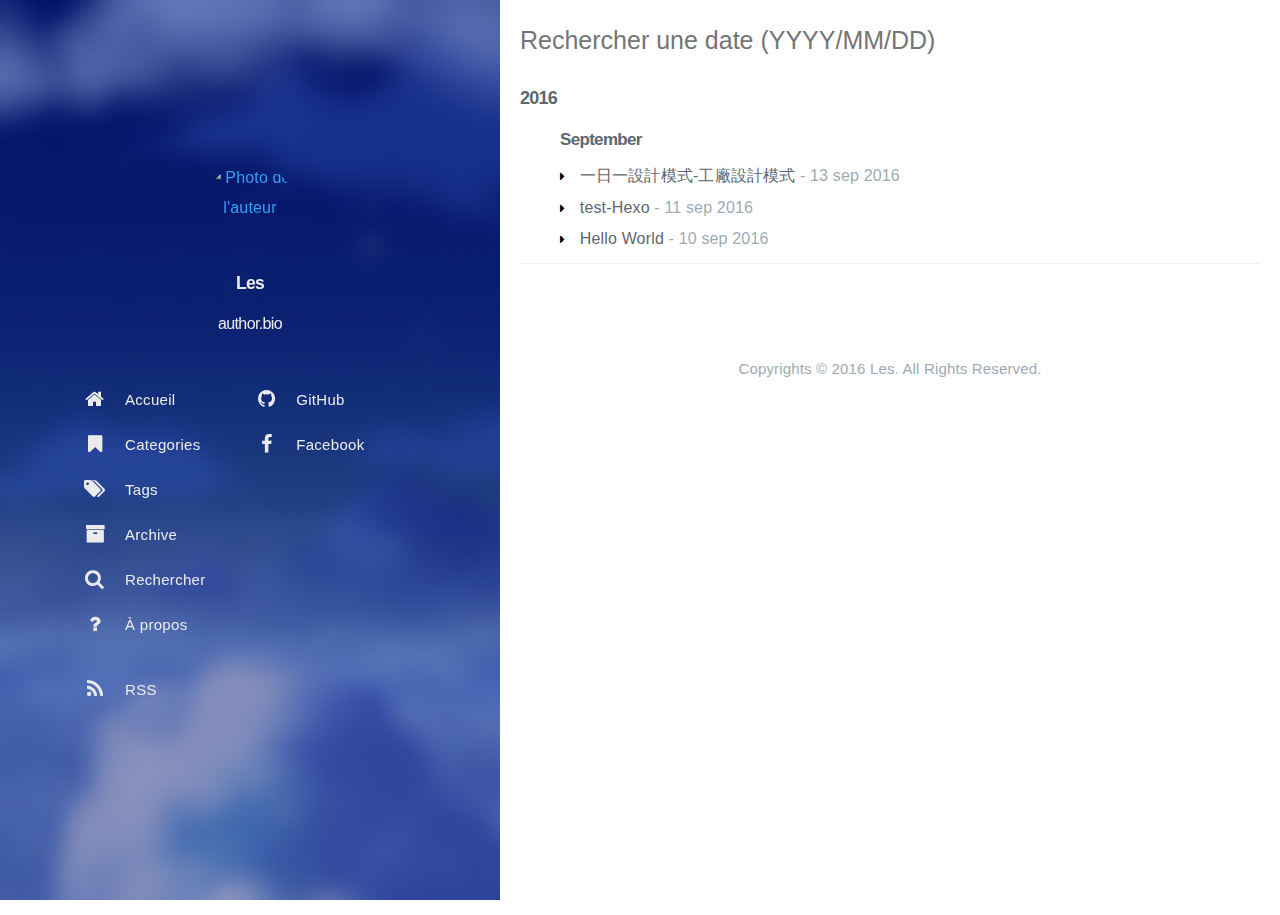
==== commit 9c6365a8: "test2" ====
--- a/all-archives/index.html
+++ b/all-archives/index.html
@@ -237,6 +237,15 @@
                         <a class="link-unstyled" href="/archives/2016/09">September</a>
                     </h5>
                 
+            
+            <li class="archive-post archive-day" data-date="20160913">
+                <a class="archive-post-title" href="/2016/09/13/redux_first/">一日一設計模式-工廠設計模式</a>
+                <span class="archive-post-date"> - 13 sep 2016</span>
+            </li>
+        
+            
+            
+            
             
             <li class="archive-post archive-day" data-date="20160911">
                 <a class="archive-post-title" href="/2016/09/11/hexotext/">test-Hexo</a>
@@ -359,6 +368,25 @@
                     <hr>
                 </div>
                 
+                <div class="media">
+                    
+                    <div class="media-body">
+                        <a class="link-unstyled" href="https://spd789562.github.io/2016/09/13/redux_first/">
+                            <h3 class="media-heading">一日一設計模式-工廠設計模式</h3>
+                        </a>
+                        <span class="media-meta">
+                            <span class="media-date text-small">
+                                
+                                    Sep 13, 2016
+                                
+                            </span>
+                        </span>
+                        <div class="media-content hide-xs font-merryweather"></div>
+                    </div>
+                    <div style="clear:both;"></div>
+                    <hr>
+                </div>
+                
             </div>
         </div>
         <div class="modal-footer">
@@ -366,7 +394,7 @@
                 data-message-zero="aucun article trouvé"
                 data-message-one="1 article trouvé"
                 data-message-other="{n} articles trouvés">
-                2 articles trouvés
+                3 articles trouvés
             </p>
         </div>
     </div>
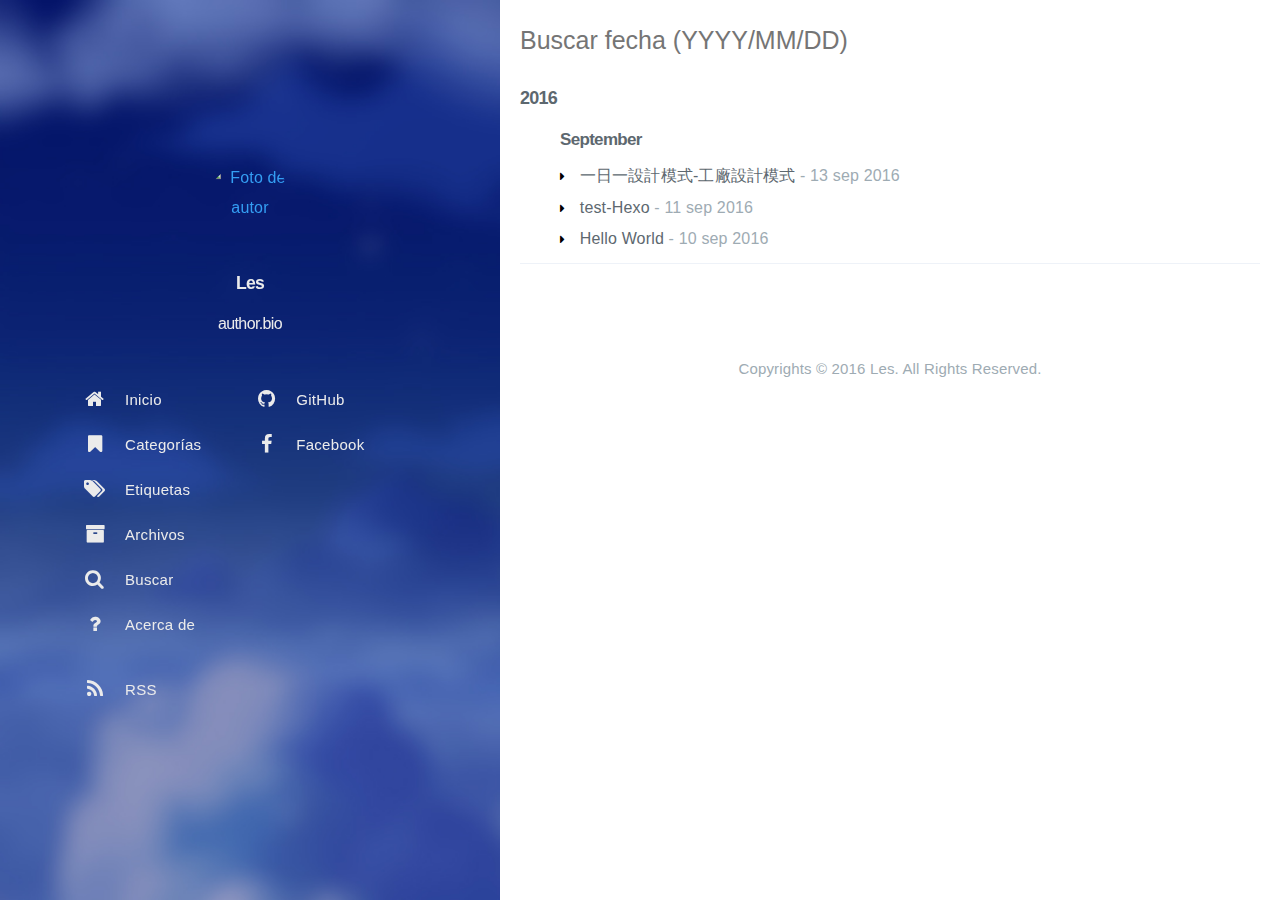
==== commit 91b9e339: "test2" ====
--- a/all-archives/index.html
+++ b/all-archives/index.html
@@ -77,7 +77,7 @@
         
             <div class="sidebar-profile">
                 <a href="/#about">
-                    <img class="sidebar-profile-picture" src="/assets/images/myphoto.jpg" alt="Photo de l&#39;auteur"/>
+                    <img class="sidebar-profile-picture" src="/assets/images/myphoto.jpg" alt="Foto de autor"/>
                 </a>
                 <h4 class="sidebar-profile-name">Les</h4>
                 
@@ -97,7 +97,7 @@
                         >
                     
                         <i class="sidebar-button-icon fa fa-lg fa-home"></i>
-                        <span class="sidebar-button-desc">Accueil</span>
+                        <span class="sidebar-button-desc">Inicio</span>
                     </a>
             </li>
             
@@ -109,7 +109,7 @@
                         >
                     
                         <i class="sidebar-button-icon fa fa-lg fa-bookmark"></i>
-                        <span class="sidebar-button-desc">Categories</span>
+                        <span class="sidebar-button-desc">Categorías</span>
                     </a>
             </li>
             
@@ -121,7 +121,7 @@
                         >
                     
                         <i class="sidebar-button-icon fa fa-lg fa-tags"></i>
-                        <span class="sidebar-button-desc">Tags</span>
+                        <span class="sidebar-button-desc">Etiquetas</span>
                     </a>
             </li>
             
@@ -133,7 +133,7 @@
                         >
                     
                         <i class="sidebar-button-icon fa fa-lg fa-archive"></i>
-                        <span class="sidebar-button-desc">Archive</span>
+                        <span class="sidebar-button-desc">Archivos</span>
                     </a>
             </li>
             
@@ -145,7 +145,7 @@
                         >
                     
                         <i class="sidebar-button-icon fa fa-lg fa-search"></i>
-                        <span class="sidebar-button-desc">Rechercher</span>
+                        <span class="sidebar-button-desc">Buscar</span>
                     </a>
             </li>
             
@@ -157,7 +157,7 @@
                         >
                     
                         <i class="sidebar-button-icon fa fa-lg fa-question"></i>
-                        <span class="sidebar-button-desc">À propos</span>
+                        <span class="sidebar-button-desc">Acerca de</span>
                     </a>
             </li>
             
@@ -212,12 +212,12 @@
                 
 <div id="archives" class="main-content-wrap">
     <form id="filter-form" action="#">
-        <input name="date" type="text" class="form-control input--xlarge" placeholder="Rechercher une date (YYYY/MM/DD)" autofocus="autofocus">
+        <input name="date" type="text" class="form-control input--xlarge" placeholder="Buscar fecha (YYYY/MM/DD)" autofocus="autofocus">
     </form>
     <h5 class="archive-result text-color-base text-xlarge"
-        data-message-zero="aucun article trouvé"
-        data-message-one="1 article trouvé"
-        data-message-other="{n} articles trouvés"></h5>
+        data-message-zero="no se encontraron artículos"
+        data-message-one="1 artículo encontrado"
+        data-message-other="{n} artículos encontrados"></h5>
     <section class="boxes">
         
             
@@ -286,7 +286,7 @@
             <i class="fa fa-remove"></i>
         </div>
         
-            <img id="about-card-picture" src="/assets/images/myphoto.jpg" alt="Photo de l&#39;auteur"/>
+            <img id="about-card-picture" src="/assets/images/myphoto.jpg" alt="Foto de autor"/>
         
             <h4 id="about-card-name">Les</h4>
         
@@ -327,7 +327,7 @@
             </form>
         </div>
         <div class="modal-body">
-            <div class="no-result text-color-light text-center">aucun article trouvé</div>
+            <div class="no-result text-color-light text-center">no se encontraron artículos</div>
             <div class="results">
                 
                 <div class="media">
@@ -391,10 +391,10 @@
         </div>
         <div class="modal-footer">
             <p class="results-count text-medium"
-                data-message-zero="aucun article trouvé"
-                data-message-one="1 article trouvé"
-                data-message-other="{n} articles trouvés">
-                3 articles trouvés
+                data-message-zero="no se encontraron artículos"
+                data-message-one="1 artículo encontrado"
+                data-message-other="{n} artículos encontrados">
+                3 artículos encontrados
             </p>
         </div>
     </div>
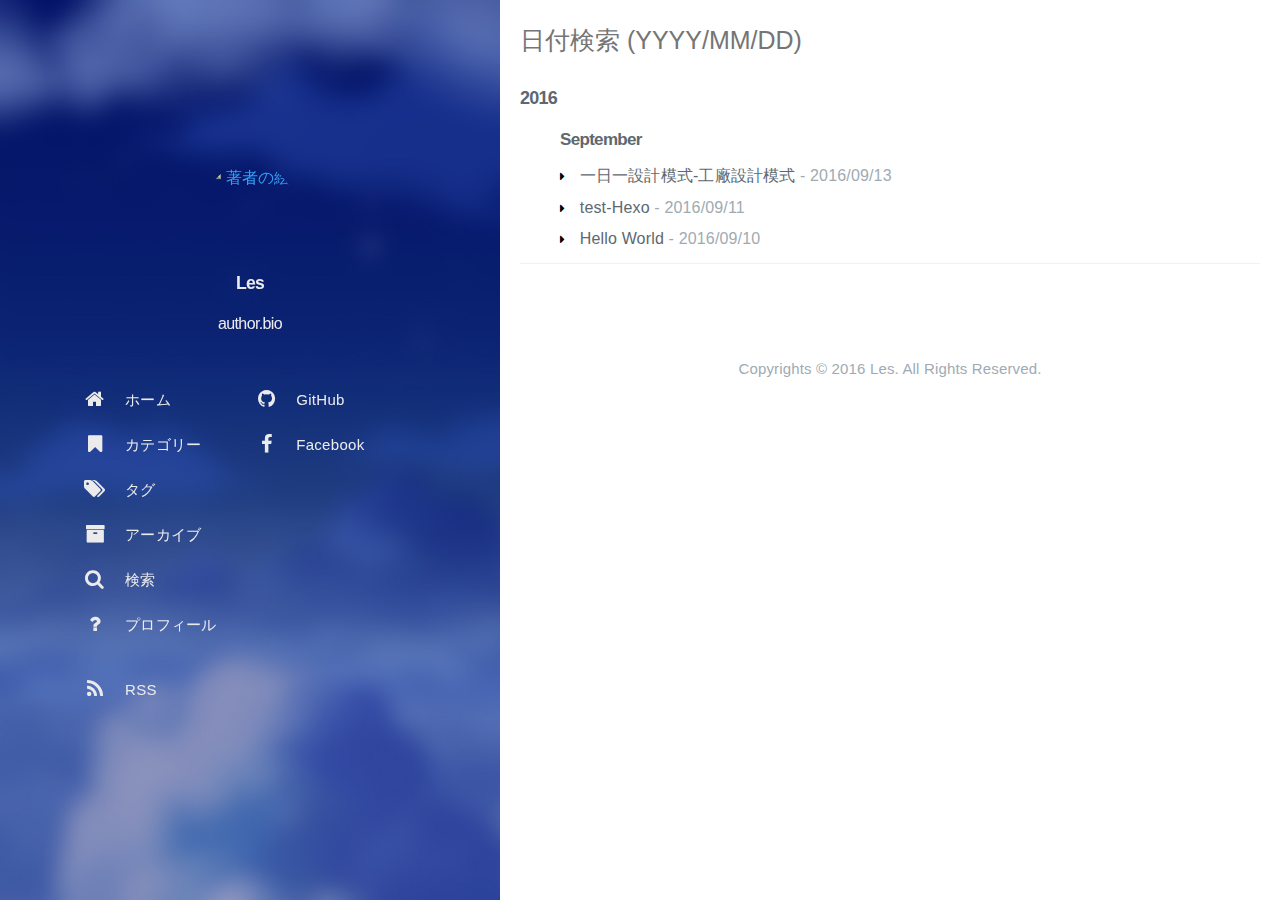
==== commit d0234ff9: "test2" ====
--- a/all-archives/index.html
+++ b/all-archives/index.html
@@ -77,7 +77,7 @@
         
             <div class="sidebar-profile">
                 <a href="/#about">
-                    <img class="sidebar-profile-picture" src="/assets/images/myphoto.jpg" alt="Foto de autor"/>
+                    <img class="sidebar-profile-picture" src="/assets/images/myphoto.jpg" alt="著者の絵"/>
                 </a>
                 <h4 class="sidebar-profile-name">Les</h4>
                 
@@ -97,7 +97,7 @@
                         >
                     
                         <i class="sidebar-button-icon fa fa-lg fa-home"></i>
-                        <span class="sidebar-button-desc">Inicio</span>
+                        <span class="sidebar-button-desc">ホーム</span>
                     </a>
             </li>
             
@@ -109,7 +109,7 @@
                         >
                     
                         <i class="sidebar-button-icon fa fa-lg fa-bookmark"></i>
-                        <span class="sidebar-button-desc">Categorías</span>
+                        <span class="sidebar-button-desc">カテゴリー</span>
                     </a>
             </li>
             
@@ -121,7 +121,7 @@
                         >
                     
                         <i class="sidebar-button-icon fa fa-lg fa-tags"></i>
-                        <span class="sidebar-button-desc">Etiquetas</span>
+                        <span class="sidebar-button-desc">タグ</span>
                     </a>
             </li>
             
@@ -133,7 +133,7 @@
                         >
                     
                         <i class="sidebar-button-icon fa fa-lg fa-archive"></i>
-                        <span class="sidebar-button-desc">Archivos</span>
+                        <span class="sidebar-button-desc">アーカイブ</span>
                     </a>
             </li>
             
@@ -145,7 +145,7 @@
                         >
                     
                         <i class="sidebar-button-icon fa fa-lg fa-search"></i>
-                        <span class="sidebar-button-desc">Buscar</span>
+                        <span class="sidebar-button-desc">検索</span>
                     </a>
             </li>
             
@@ -157,7 +157,7 @@
                         >
                     
                         <i class="sidebar-button-icon fa fa-lg fa-question"></i>
-                        <span class="sidebar-button-desc">Acerca de</span>
+                        <span class="sidebar-button-desc">プロフィール</span>
                     </a>
             </li>
             
@@ -212,12 +212,12 @@
                 
 <div id="archives" class="main-content-wrap">
     <form id="filter-form" action="#">
-        <input name="date" type="text" class="form-control input--xlarge" placeholder="Buscar fecha (YYYY/MM/DD)" autofocus="autofocus">
+        <input name="date" type="text" class="form-control input--xlarge" placeholder="日付検索 (YYYY/MM/DD)" autofocus="autofocus">
     </form>
     <h5 class="archive-result text-color-base text-xlarge"
-        data-message-zero="no se encontraron artículos"
-        data-message-one="1 artículo encontrado"
-        data-message-other="{n} artículos encontrados"></h5>
+        data-message-zero="見つかりませんでした。"
+        data-message-one="1件見つかりました。"
+        data-message-other="{n} 件見つかりました。"></h5>
     <section class="boxes">
         
             
@@ -240,7 +240,7 @@
             
             <li class="archive-post archive-day" data-date="20160913">
                 <a class="archive-post-title" href="/2016/09/13/redux_first/">一日一設計模式-工廠設計模式</a>
-                <span class="archive-post-date"> - 13 sep 2016</span>
+                <span class="archive-post-date"> - 2016/09/13</span>
             </li>
         
             
@@ -249,7 +249,7 @@
             
             <li class="archive-post archive-day" data-date="20160911">
                 <a class="archive-post-title" href="/2016/09/11/hexotext/">test-Hexo</a>
-                <span class="archive-post-date"> - 11 sep 2016</span>
+                <span class="archive-post-date"> - 2016/09/11</span>
             </li>
         
             
@@ -258,7 +258,7 @@
             
             <li class="archive-post archive-day" data-date="20160910">
                 <a class="archive-post-title" href="/2016/09/10/hello-world/">Hello World</a>
-                <span class="archive-post-date"> - 10 sep 2016</span>
+                <span class="archive-post-date"> - 2016/09/10</span>
             </li>
         
     </section>
@@ -286,7 +286,7 @@
             <i class="fa fa-remove"></i>
         </div>
         
-            <img id="about-card-picture" src="/assets/images/myphoto.jpg" alt="Foto de autor"/>
+            <img id="about-card-picture" src="/assets/images/myphoto.jpg" alt="著者の絵"/>
         
             <h4 id="about-card-name">Les</h4>
         
@@ -327,7 +327,7 @@
             </form>
         </div>
         <div class="modal-body">
-            <div class="no-result text-color-light text-center">no se encontraron artículos</div>
+            <div class="no-result text-color-light text-center">見つかりませんでした。</div>
             <div class="results">
                 
                 <div class="media">
@@ -391,10 +391,10 @@
         </div>
         <div class="modal-footer">
             <p class="results-count text-medium"
-                data-message-zero="no se encontraron artículos"
-                data-message-one="1 artículo encontrado"
-                data-message-other="{n} artículos encontrados">
-                3 artículos encontrados
+                data-message-zero="見つかりませんでした。"
+                data-message-one="1件見つかりました。"
+                data-message-other="{n} 件見つかりました。">
+                3 件見つかりました。
             </p>
         </div>
     </div>
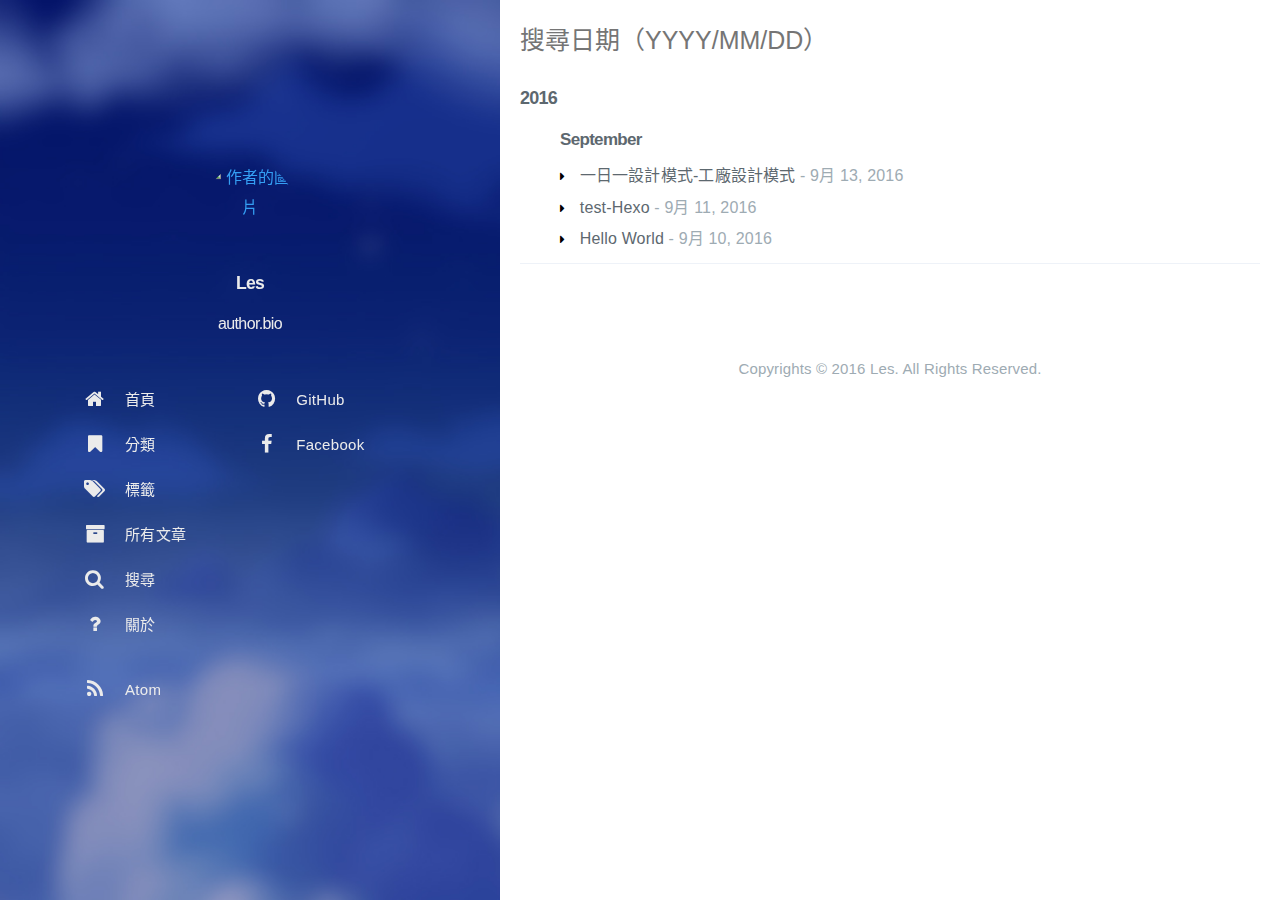
==== commit 351fee2a: "test2" ====
--- a/all-archives/index.html
+++ b/all-archives/index.html
@@ -1,6 +1,6 @@
 
 <!DOCTYPE html>
-<html lang="null">
+<html lang="zh-tw">
     
 <head>
     <meta charset="UTF-8">
@@ -77,7 +77,7 @@
         
             <div class="sidebar-profile">
                 <a href="/#about">
-                    <img class="sidebar-profile-picture" src="/assets/images/myphoto.jpg" alt="著者の絵"/>
+                    <img class="sidebar-profile-picture" src="/assets/images/myphoto.jpg" alt="作者的圖片"/>
                 </a>
                 <h4 class="sidebar-profile-name">Les</h4>
                 
@@ -97,7 +97,7 @@
                         >
                     
                         <i class="sidebar-button-icon fa fa-lg fa-home"></i>
-                        <span class="sidebar-button-desc">ホーム</span>
+                        <span class="sidebar-button-desc">首頁</span>
                     </a>
             </li>
             
@@ -109,7 +109,7 @@
                         >
                     
                         <i class="sidebar-button-icon fa fa-lg fa-bookmark"></i>
-                        <span class="sidebar-button-desc">カテゴリー</span>
+                        <span class="sidebar-button-desc">分類</span>
                     </a>
             </li>
             
@@ -121,7 +121,7 @@
                         >
                     
                         <i class="sidebar-button-icon fa fa-lg fa-tags"></i>
-                        <span class="sidebar-button-desc">タグ</span>
+                        <span class="sidebar-button-desc">標籤</span>
                     </a>
             </li>
             
@@ -133,7 +133,7 @@
                         >
                     
                         <i class="sidebar-button-icon fa fa-lg fa-archive"></i>
-                        <span class="sidebar-button-desc">アーカイブ</span>
+                        <span class="sidebar-button-desc">所有文章</span>
                     </a>
             </li>
             
@@ -145,7 +145,7 @@
                         >
                     
                         <i class="sidebar-button-icon fa fa-lg fa-search"></i>
-                        <span class="sidebar-button-desc">検索</span>
+                        <span class="sidebar-button-desc">搜尋</span>
                     </a>
             </li>
             
@@ -157,7 +157,7 @@
                         >
                     
                         <i class="sidebar-button-icon fa fa-lg fa-question"></i>
-                        <span class="sidebar-button-desc">プロフィール</span>
+                        <span class="sidebar-button-desc">關於</span>
                     </a>
             </li>
             
@@ -195,7 +195,7 @@
                         >
                     
                         <i class="sidebar-button-icon fa fa-lg fa-rss"></i>
-                        <span class="sidebar-button-desc">RSS</span>
+                        <span class="sidebar-button-desc">Atom</span>
                     </a>
             </li>
             
@@ -212,12 +212,12 @@
                 
 <div id="archives" class="main-content-wrap">
     <form id="filter-form" action="#">
-        <input name="date" type="text" class="form-control input--xlarge" placeholder="日付検索 (YYYY/MM/DD)" autofocus="autofocus">
+        <input name="date" type="text" class="form-control input--xlarge" placeholder="搜尋日期（YYYY/MM/DD）" autofocus="autofocus">
     </form>
     <h5 class="archive-result text-color-base text-xlarge"
-        data-message-zero="見つかりませんでした。"
-        data-message-one="1件見つかりました。"
-        data-message-other="{n} 件見つかりました。"></h5>
+        data-message-zero="沒有找到文章"
+        data-message-one="找到 1 篇文章"
+        data-message-other="找到 {n} 篇文章"></h5>
     <section class="boxes">
         
             
@@ -240,7 +240,7 @@
             
             <li class="archive-post archive-day" data-date="20160913">
                 <a class="archive-post-title" href="/2016/09/13/redux_first/">一日一設計模式-工廠設計模式</a>
-                <span class="archive-post-date"> - 2016/09/13</span>
+                <span class="archive-post-date"> - 9月 13, 2016</span>
             </li>
         
             
@@ -249,7 +249,7 @@
             
             <li class="archive-post archive-day" data-date="20160911">
                 <a class="archive-post-title" href="/2016/09/11/hexotext/">test-Hexo</a>
-                <span class="archive-post-date"> - 2016/09/11</span>
+                <span class="archive-post-date"> - 9月 11, 2016</span>
             </li>
         
             
@@ -258,7 +258,7 @@
             
             <li class="archive-post archive-day" data-date="20160910">
                 <a class="archive-post-title" href="/2016/09/10/hello-world/">Hello World</a>
-                <span class="archive-post-date"> - 2016/09/10</span>
+                <span class="archive-post-date"> - 9月 10, 2016</span>
             </li>
         
     </section>
@@ -286,7 +286,7 @@
             <i class="fa fa-remove"></i>
         </div>
         
-            <img id="about-card-picture" src="/assets/images/myphoto.jpg" alt="著者の絵"/>
+            <img id="about-card-picture" src="/assets/images/myphoto.jpg" alt="作者的圖片"/>
         
             <h4 id="about-card-name">Les</h4>
         
@@ -327,7 +327,7 @@
             </form>
         </div>
         <div class="modal-body">
-            <div class="no-result text-color-light text-center">見つかりませんでした。</div>
+            <div class="no-result text-color-light text-center">沒有找到文章</div>
             <div class="results">
                 
                 <div class="media">
@@ -339,7 +339,7 @@
                         <span class="media-meta">
                             <span class="media-date text-small">
                                 
-                                    Sep 10, 2016
+                                    2016年9月10日
                                 
                             </span>
                         </span>
@@ -358,7 +358,7 @@
                         <span class="media-meta">
                             <span class="media-date text-small">
                                 
-                                    Sep 11, 2016
+                                    2016年9月11日
                                 
                             </span>
                         </span>
@@ -377,7 +377,7 @@
                         <span class="media-meta">
                             <span class="media-date text-small">
                                 
-                                    Sep 13, 2016
+                                    2016年9月13日
                                 
                             </span>
                         </span>
@@ -391,10 +391,10 @@
         </div>
         <div class="modal-footer">
             <p class="results-count text-medium"
-                data-message-zero="見つかりませんでした。"
-                data-message-one="1件見つかりました。"
-                data-message-other="{n} 件見つかりました。">
-                3 件見つかりました。
+                data-message-zero="沒有找到文章"
+                data-message-one="找到 1 篇文章"
+                data-message-other="找到 {n} 篇文章">
+                找到 3 篇文章
             </p>
         </div>
     </div>
--- a/assets/css/style-yrst5vo1nxaxbp2g3v9na2wg1lixlpr3ghbjdvskeixmu79deycecx3rh4bt.min.css
+++ b/assets/css/style-yrst5vo1nxaxbp2g3v9na2wg1lixlpr3ghbjdvskeixmu79deycecx3rh4bt.min.css
@@ -1,4 +1,5 @@
 @charset "UTF-8";/*!
  *  Font Awesome 4.3.0 by @davegandy - http://fontawesome.io - @fontawesome
  *  License - http://fontawesome.io/license (Font: SIL OFL 1.1, CSS: MIT License)
- */.fa,.fa-stack{display:inline-block}.fancybox-nav,html{-webkit-tap-highlight-color:transparent}#header,.post-header-cover{-webkit-backface-visibility:hidden;-webkit-perspective:1000}@font-face{font-family:FontAwesome;src:url(../fonts/fontawesome-webfont.eot?v=4.3.0);src:url(../fonts/fontawesome-webfont.eot?#iefix&v=4.3.0) format('embedded-opentype'),url(../fonts/fontawesome-webfont.woff2?v=4.3.0) format('woff2'),url(../fonts/fontawesome-webfont.woff?v=4.3.0) format('woff'),url(../fonts/fontawesome-webfont.ttf?v=4.3.0) format('truetype'),url(../fonts/fontawesome-webfont.svg?v=4.3.0#fontawesomeregular) format('svg');font-weight:400;font-style:normal}.fa{font:normal normal normal 14px/1 FontAwesome;font-size:inherit;text-rendering:auto;-webkit-font-smoothing:antialiased;-moz-osx-font-smoothing:grayscale;transform:translate(0,0)}.fa-lg{font-size:1.33333333em;line-height:.75em;vertical-align:-15%}.fa-2x{font-size:2em}.fa-3x{font-size:3em}.fa-4x{font-size:4em}.fa-5x{font-size:5em}.fa-fw{width:1.28571429em;text-align:center}.fa-ul{padding-left:0;margin-left:2.14285714em;list-style-type:none}.fa-ul>li{position:relative}.fa-li{position:absolute;left:-2.14285714em;width:2.14285714em;top:.14285714em;text-align:center}.fa-li.fa-lg{left:-1.85714286em}.fa-border{padding:.2em .25em .15em;border:.08em solid #eee;border-radius:.1em}.pull-right{float:right}.pull-left{float:left}.fa.pull-left{margin-right:.3em}.fa.pull-right{margin-left:.3em}.fa-spin{-webkit-animation:fa-spin 2s infinite linear;animation:fa-spin 2s infinite linear}.fa-pulse{-webkit-animation:fa-spin 1s infinite steps(8);animation:fa-spin 1s infinite steps(8)}@-webkit-keyframes fa-spin{0%{-webkit-transform:rotate(0);transform:rotate(0)}100%{-webkit-transform:rotate(359deg);transform:rotate(359deg)}}@keyframes fa-spin{0%{-webkit-transform:rotate(0);transform:rotate(0)}100%{-webkit-transform:rotate(359deg);transform:rotate(359deg)}}.fa-rotate-90{filter:progid:DXImageTransform.Microsoft.BasicImage(rotation=1);-webkit-transform:rotate(90deg);-ms-transform:rotate(90deg);transform:rotate(90deg)}.fa-rotate-180{filter:progid:DXImageTransform.Microsoft.BasicImage(rotation=2);-webkit-transform:rotate(180deg);-ms-transform:rotate(180deg);transform:rotate(180deg)}.fa-rotate-270{filter:progid:DXImageTransform.Microsoft.BasicImage(rotation=3);-webkit-transform:rotate(270deg);-ms-transform:rotate(270deg);transform:rotate(270deg)}.fa-flip-horizontal{filter:progid:DXImageTransform.Microsoft.BasicImage(rotation=0, mirror=1);-webkit-transform:scale(-1,1);-ms-transform:scale(-1,1);transform:scale(-1,1)}.fa-flip-vertical{filter:progid:DXImageTransform.Microsoft.BasicImage(rotation=2, mirror=1);-webkit-transform:scale(1,-1);-ms-transform:scale(1,-1);transform:scale(1,-1)}:root .fa-flip-horizontal,:root .fa-flip-vertical,:root .fa-rotate-180,:root .fa-rotate-270,:root .fa-rotate-90{filter:none}.fa-stack{position:relative;width:2em;height:2em;line-height:2em;vertical-align:middle}.fa-stack-1x,.fa-stack-2x{position:absolute;left:0;width:100%;text-align:center}.fa-stack-1x{line-height:inherit}.fa-stack-2x{font-size:2em}.fa-inverse{color:#fff}.fa-glass:before{content:"\f000"}.fa-music:before{content:"\f001"}.fa-search:before{content:"\f002"}.fa-envelope-o:before{content:"\f003"}.fa-heart:before{content:"\f004"}.fa-star:before{content:"\f005"}.fa-star-o:before{content:"\f006"}.fa-user:before{content:"\f007"}.fa-film:before{content:"\f008"}.fa-th-large:before{content:"\f009"}.fa-th:before{content:"\f00a"}.fa-th-list:before{content:"\f00b"}.fa-check:before{content:"\f00c"}.fa-close:before,.fa-remove:before,.fa-times:before{content:"\f00d"}.fa-search-plus:before{content:"\f00e"}.fa-search-minus:before{content:"\f010"}.fa-power-off:before{content:"\f011"}.fa-signal:before{content:"\f012"}.fa-cog:before,.fa-gear:before{content:"\f013"}.fa-trash-o:before{content:"\f014"}.fa-home:before{content:"\f015"}.fa-file-o:before{content:"\f016"}.fa-clock-o:before{content:"\f017"}.fa-road:before{content:"\f018"}.fa-download:before{content:"\f019"}.fa-arrow-circle-o-down:before{content:"\f01a"}.fa-arrow-circle-o-up:before{content:"\f01b"}.fa-inbox:before{content:"\f01c"}.fa-play-circle-o:before{content:"\f01d"}.fa-repeat:before,.fa-rotate-right:before{content:"\f01e"}.fa-refresh:before{content:"\f021"}.fa-list-alt:before{content:"\f022"}.fa-lock:before{content:"\f023"}.fa-flag:before{content:"\f024"}.fa-headphones:before{content:"\f025"}.fa-volume-off:before{content:"\f026"}.fa-volume-down:before{content:"\f027"}.fa-volume-up:before{content:"\f028"}.fa-qrcode:before{content:"\f029"}.fa-barcode:before{content:"\f02a"}.fa-tag:before{content:"\f02b"}.fa-tags:before{content:"\f02c"}.fa-book:before{content:"\f02d"}.fa-bookmark:before{content:"\f02e"}.fa-print:before{content:"\f02f"}.fa-camera:before{content:"\f030"}.fa-font:before{content:"\f031"}.fa-bold:before{content:"\f032"}.fa-italic:before{content:"\f033"}.fa-text-height:before{content:"\f034"}.fa-text-width:before{content:"\f035"}.fa-align-left:before{content:"\f036"}.fa-align-center:before{content:"\f037"}.fa-align-right:before{content:"\f038"}.fa-align-justify:before{content:"\f039"}.fa-list:before{content:"\f03a"}.fa-dedent:before,.fa-outdent:before{content:"\f03b"}.fa-indent:before{content:"\f03c"}.fa-video-camera:before{content:"\f03d"}.fa-image:before,.fa-photo:before,.fa-picture-o:before{content:"\f03e"}.fa-pencil:before{content:"\f040"}.fa-map-marker:before{content:"\f041"}.fa-adjust:before{content:"\f042"}.fa-tint:before{content:"\f043"}.fa-edit:before,.fa-pencil-square-o:before{content:"\f044"}.fa-share-square-o:before{content:"\f045"}.fa-check-square-o:before{content:"\f046"}.fa-arrows:before{content:"\f047"}.fa-step-backward:before{content:"\f048"}.fa-fast-backward:before{content:"\f049"}.fa-backward:before{content:"\f04a"}.fa-play:before{content:"\f04b"}.fa-pause:before{content:"\f04c"}.fa-stop:before{content:"\f04d"}.fa-forward:before{content:"\f04e"}.fa-fast-forward:before{content:"\f050"}.fa-step-forward:before{content:"\f051"}.fa-eject:before{content:"\f052"}.fa-chevron-left:before{content:"\f053"}.fa-chevron-right:before{content:"\f054"}.fa-plus-circle:before{content:"\f055"}.fa-minus-circle:before{content:"\f056"}.fa-times-circle:before{content:"\f057"}.fa-check-circle:before{content:"\f058"}.fa-question-circle:before{content:"\f059"}.fa-info-circle:before{content:"\f05a"}.fa-crosshairs:before{content:"\f05b"}.fa-times-circle-o:before{content:"\f05c"}.fa-check-circle-o:before{content:"\f05d"}.fa-ban:before{content:"\f05e"}.fa-arrow-left:before{content:"\f060"}.fa-arrow-right:before{content:"\f061"}.fa-arrow-up:before{content:"\f062"}.fa-arrow-down:before{content:"\f063"}.fa-mail-forward:before,.fa-share:before{content:"\f064"}.fa-expand:before{content:"\f065"}.fa-compress:before{content:"\f066"}.fa-plus:before{content:"\f067"}.fa-minus:before{content:"\f068"}.fa-asterisk:before{content:"\f069"}.fa-exclamation-circle:before{content:"\f06a"}.fa-gift:before{content:"\f06b"}.fa-leaf:before{content:"\f06c"}.fa-fire:before{content:"\f06d"}.fa-eye:before{content:"\f06e"}.fa-eye-slash:before{content:"\f070"}.fa-exclamation-triangle:before,.fa-warning:before{content:"\f071"}.fa-plane:before{content:"\f072"}.fa-calendar:before{content:"\f073"}.fa-random:before{content:"\f074"}.fa-comment:before{content:"\f075"}.fa-magnet:before{content:"\f076"}.fa-chevron-up:before{content:"\f077"}.fa-chevron-down:before{content:"\f078"}.fa-retweet:before{content:"\f079"}.fa-shopping-cart:before{content:"\f07a"}.fa-folder:before{content:"\f07b"}.fa-folder-open:before{content:"\f07c"}.fa-arrows-v:before{content:"\f07d"}.fa-arrows-h:before{content:"\f07e"}.fa-bar-chart-o:before,.fa-bar-chart:before{content:"\f080"}.fa-twitter-square:before{content:"\f081"}.fa-facebook-square:before{content:"\f082"}.fa-camera-retro:before{content:"\f083"}.fa-key:before{content:"\f084"}.fa-cogs:before,.fa-gears:before{content:"\f085"}.fa-comments:before{content:"\f086"}.fa-thumbs-o-up:before{content:"\f087"}.fa-thumbs-o-down:before{content:"\f088"}.fa-star-half:before{content:"\f089"}.fa-heart-o:before{content:"\f08a"}.fa-sign-out:before{content:"\f08b"}.fa-linkedin-square:before{content:"\f08c"}.fa-thumb-tack:before{content:"\f08d"}.fa-external-link:before{content:"\f08e"}.fa-sign-in:before{content:"\f090"}.fa-trophy:before{content:"\f091"}.fa-github-square:before{content:"\f092"}.fa-upload:before{content:"\f093"}.fa-lemon-o:before{content:"\f094"}.fa-phone:before{content:"\f095"}.fa-square-o:before{content:"\f096"}.fa-bookmark-o:before{content:"\f097"}.fa-phone-square:before{content:"\f098"}.fa-twitter:before{content:"\f099"}.fa-facebook-f:before,.fa-facebook:before{content:"\f09a"}.fa-github:before{content:"\f09b"}.fa-unlock:before{content:"\f09c"}.fa-credit-card:before{content:"\f09d"}.fa-rss:before{content:"\f09e"}.fa-hdd-o:before{content:"\f0a0"}.fa-bullhorn:before{content:"\f0a1"}.fa-bell:before{content:"\f0f3"}.fa-certificate:before{content:"\f0a3"}.fa-hand-o-right:before{content:"\f0a4"}.fa-hand-o-left:before{content:"\f0a5"}.fa-hand-o-up:before{content:"\f0a6"}.fa-hand-o-down:before{content:"\f0a7"}.fa-arrow-circle-left:before{content:"\f0a8"}.fa-arrow-circle-right:before{content:"\f0a9"}.fa-arrow-circle-up:before{content:"\f0aa"}.fa-arrow-circle-down:before{content:"\f0ab"}.fa-globe:before{content:"\f0ac"}.fa-wrench:before{content:"\f0ad"}.fa-tasks:before{content:"\f0ae"}.fa-filter:before{content:"\f0b0"}.fa-briefcase:before{content:"\f0b1"}.fa-arrows-alt:before{content:"\f0b2"}.fa-group:before,.fa-users:before{content:"\f0c0"}.fa-chain:before,.fa-link:before{content:"\f0c1"}.fa-cloud:before{content:"\f0c2"}.fa-flask:before{content:"\f0c3"}.fa-cut:before,.fa-scissors:before{content:"\f0c4"}.fa-copy:before,.fa-files-o:before{content:"\f0c5"}.fa-paperclip:before{content:"\f0c6"}.fa-floppy-o:before,.fa-save:before{content:"\f0c7"}.fa-square:before{content:"\f0c8"}.fa-bars:before,.fa-navicon:before,.fa-reorder:before{content:"\f0c9"}.fa-list-ul:before{content:"\f0ca"}.fa-list-ol:before{content:"\f0cb"}.fa-strikethrough:before{content:"\f0cc"}.fa-underline:before{content:"\f0cd"}.fa-table:before{content:"\f0ce"}.fa-magic:before{content:"\f0d0"}.fa-truck:before{content:"\f0d1"}.fa-pinterest:before{content:"\f0d2"}.fa-pinterest-square:before{content:"\f0d3"}.fa-google-plus-square:before{content:"\f0d4"}.fa-google-plus:before{content:"\f0d5"}.fa-money:before{content:"\f0d6"}.fa-caret-down:before{content:"\f0d7"}.fa-caret-up:before{content:"\f0d8"}.fa-caret-left:before{content:"\f0d9"}.fa-caret-right:before{content:"\f0da"}.fa-columns:before{content:"\f0db"}.fa-sort:before,.fa-unsorted:before{content:"\f0dc"}.fa-sort-desc:before,.fa-sort-down:before{content:"\f0dd"}.fa-sort-asc:before,.fa-sort-up:before{content:"\f0de"}.fa-envelope:before{content:"\f0e0"}.fa-linkedin:before{content:"\f0e1"}.fa-rotate-left:before,.fa-undo:before{content:"\f0e2"}.fa-gavel:before,.fa-legal:before{content:"\f0e3"}.fa-dashboard:before,.fa-tachometer:before{content:"\f0e4"}.fa-comment-o:before{content:"\f0e5"}.fa-comments-o:before{content:"\f0e6"}.fa-bolt:before,.fa-flash:before{content:"\f0e7"}.fa-sitemap:before{content:"\f0e8"}.fa-umbrella:before{content:"\f0e9"}.fa-clipboard:before,.fa-paste:before{content:"\f0ea"}.fa-lightbulb-o:before{content:"\f0eb"}.fa-exchange:before{content:"\f0ec"}.fa-cloud-download:before{content:"\f0ed"}.fa-cloud-upload:before{content:"\f0ee"}.fa-user-md:before{content:"\f0f0"}.fa-stethoscope:before{content:"\f0f1"}.fa-suitcase:before{content:"\f0f2"}.fa-bell-o:before{content:"\f0a2"}.fa-coffee:before{content:"\f0f4"}.fa-cutlery:before{content:"\f0f5"}.fa-file-text-o:before{content:"\f0f6"}.fa-building-o:before{content:"\f0f7"}.fa-hospital-o:before{content:"\f0f8"}.fa-ambulance:before{content:"\f0f9"}.fa-medkit:before{content:"\f0fa"}.fa-fighter-jet:before{content:"\f0fb"}.fa-beer:before{content:"\f0fc"}.fa-h-square:before{content:"\f0fd"}.fa-plus-square:before{content:"\f0fe"}.fa-angle-double-left:before{content:"\f100"}.fa-angle-double-right:before{content:"\f101"}.fa-angle-double-up:before{content:"\f102"}.fa-angle-double-down:before{content:"\f103"}.fa-angle-left:before{content:"\f104"}.fa-angle-right:before{content:"\f105"}.fa-angle-up:before{content:"\f106"}.fa-angle-down:before{content:"\f107"}.fa-desktop:before{content:"\f108"}.fa-laptop:before{content:"\f109"}.fa-tablet:before{content:"\f10a"}.fa-mobile-phone:before,.fa-mobile:before{content:"\f10b"}.fa-circle-o:before{content:"\f10c"}.fa-quote-left:before{content:"\f10d"}.fa-quote-right:before{content:"\f10e"}.fa-spinner:before{content:"\f110"}.fa-circle:before{content:"\f111"}.fa-mail-reply:before,.fa-reply:before{content:"\f112"}.fa-github-alt:before{content:"\f113"}.fa-folder-o:before{content:"\f114"}.fa-folder-open-o:before{content:"\f115"}.fa-smile-o:before{content:"\f118"}.fa-frown-o:before{content:"\f119"}.fa-meh-o:before{content:"\f11a"}.fa-gamepad:before{content:"\f11b"}.fa-keyboard-o:before{content:"\f11c"}.fa-flag-o:before{content:"\f11d"}.fa-flag-checkered:before{content:"\f11e"}.fa-terminal:before{content:"\f120"}.fa-code:before{content:"\f121"}.fa-mail-reply-all:before,.fa-reply-all:before{content:"\f122"}.fa-star-half-empty:before,.fa-star-half-full:before,.fa-star-half-o:before{content:"\f123"}.fa-location-arrow:before{content:"\f124"}.fa-crop:before{content:"\f125"}.fa-code-fork:before{content:"\f126"}.fa-chain-broken:before,.fa-unlink:before{content:"\f127"}.fa-question:before{content:"\f128"}.fa-info:before{content:"\f129"}.fa-exclamation:before{content:"\f12a"}.fa-superscript:before{content:"\f12b"}.fa-subscript:before{content:"\f12c"}.fa-eraser:before{content:"\f12d"}.fa-puzzle-piece:before{content:"\f12e"}.fa-microphone:before{content:"\f130"}.fa-microphone-slash:before{content:"\f131"}.fa-shield:before{content:"\f132"}.fa-calendar-o:before{content:"\f133"}.fa-fire-extinguisher:before{content:"\f134"}.fa-rocket:before{content:"\f135"}.fa-maxcdn:before{content:"\f136"}.fa-chevron-circle-left:before{content:"\f137"}.fa-chevron-circle-right:before{content:"\f138"}.fa-chevron-circle-up:before{content:"\f139"}.fa-chevron-circle-down:before{content:"\f13a"}.fa-html5:before{content:"\f13b"}.fa-css3:before{content:"\f13c"}.fa-anchor:before{content:"\f13d"}.fa-unlock-alt:before{content:"\f13e"}.fa-bullseye:before{content:"\f140"}.fa-ellipsis-h:before{content:"\f141"}.fa-ellipsis-v:before{content:"\f142"}.fa-rss-square:before{content:"\f143"}.fa-play-circle:before{content:"\f144"}.fa-ticket:before{content:"\f145"}.fa-minus-square:before{content:"\f146"}.fa-minus-square-o:before{content:"\f147"}.fa-level-up:before{content:"\f148"}.fa-level-down:before{content:"\f149"}.fa-check-square:before{content:"\f14a"}.fa-pencil-square:before{content:"\f14b"}.fa-external-link-square:before{content:"\f14c"}.fa-share-square:before{content:"\f14d"}.fa-compass:before{content:"\f14e"}.fa-caret-square-o-down:before,.fa-toggle-down:before{content:"\f150"}.fa-caret-square-o-up:before,.fa-toggle-up:before{content:"\f151"}.fa-caret-square-o-right:before,.fa-toggle-right:before{content:"\f152"}.fa-eur:before,.fa-euro:before{content:"\f153"}.fa-gbp:before{content:"\f154"}.fa-dollar:before,.fa-usd:before{content:"\f155"}.fa-inr:before,.fa-rupee:before{content:"\f156"}.fa-cny:before,.fa-jpy:before,.fa-rmb:before,.fa-yen:before{content:"\f157"}.fa-rouble:before,.fa-rub:before,.fa-ruble:before{content:"\f158"}.fa-krw:before,.fa-won:before{content:"\f159"}.fa-bitcoin:before,.fa-btc:before{content:"\f15a"}.fa-file:before{content:"\f15b"}.fa-file-text:before{content:"\f15c"}.fa-sort-alpha-asc:before{content:"\f15d"}.fa-sort-alpha-desc:before{content:"\f15e"}.fa-sort-amount-asc:before{content:"\f160"}.fa-sort-amount-desc:before{content:"\f161"}.fa-sort-numeric-asc:before{content:"\f162"}.fa-sort-numeric-desc:before{content:"\f163"}.fa-thumbs-up:before{content:"\f164"}.fa-thumbs-down:before{content:"\f165"}.fa-youtube-square:before{content:"\f166"}.fa-youtube:before{content:"\f167"}.fa-xing:before{content:"\f168"}.fa-xing-square:before{content:"\f169"}.fa-youtube-play:before{content:"\f16a"}.fa-dropbox:before{content:"\f16b"}.fa-stack-overflow:before{content:"\f16c"}.fa-instagram:before{content:"\f16d"}.fa-flickr:before{content:"\f16e"}.fa-adn:before{content:"\f170"}.fa-bitbucket:before{content:"\f171"}.fa-bitbucket-square:before{content:"\f172"}.fa-tumblr:before{content:"\f173"}.fa-tumblr-square:before{content:"\f174"}.fa-long-arrow-down:before{content:"\f175"}.fa-long-arrow-up:before{content:"\f176"}.fa-long-arrow-left:before{content:"\f177"}.fa-long-arrow-right:before{content:"\f178"}.fa-apple:before{content:"\f179"}.fa-windows:before{content:"\f17a"}.fa-android:before{content:"\f17b"}.fa-linux:before{content:"\f17c"}.fa-dribbble:before{content:"\f17d"}.fa-skype:before{content:"\f17e"}.fa-foursquare:before{content:"\f180"}.fa-trello:before{content:"\f181"}.fa-female:before{content:"\f182"}.fa-male:before{content:"\f183"}.fa-gittip:before,.fa-gratipay:before{content:"\f184"}.fa-sun-o:before{content:"\f185"}.fa-moon-o:before{content:"\f186"}.fa-archive:before{content:"\f187"}.fa-bug:before{content:"\f188"}.fa-vk:before{content:"\f189"}.fa-weibo:before{content:"\f18a"}.fa-renren:before{content:"\f18b"}.fa-pagelines:before{content:"\f18c"}.fa-stack-exchange:before{content:"\f18d"}.fa-arrow-circle-o-right:before{content:"\f18e"}.fa-arrow-circle-o-left:before{content:"\f190"}.fa-caret-square-o-left:before,.fa-toggle-left:before{content:"\f191"}.fa-dot-circle-o:before{content:"\f192"}.fa-wheelchair:before{content:"\f193"}.fa-vimeo-square:before{content:"\f194"}.fa-try:before,.fa-turkish-lira:before{content:"\f195"}.fa-plus-square-o:before{content:"\f196"}.fa-space-shuttle:before{content:"\f197"}.fa-slack:before{content:"\f198"}.fa-envelope-square:before{content:"\f199"}.fa-wordpress:before{content:"\f19a"}.fa-openid:before{content:"\f19b"}.fa-bank:before,.fa-institution:before,.fa-university:before{content:"\f19c"}.fa-graduation-cap:before,.fa-mortar-board:before{content:"\f19d"}.fa-yahoo:before{content:"\f19e"}.fa-google:before{content:"\f1a0"}.fa-reddit:before{content:"\f1a1"}.fa-reddit-square:before{content:"\f1a2"}.fa-stumbleupon-circle:before{content:"\f1a3"}.fa-stumbleupon:before{content:"\f1a4"}.fa-delicious:before{content:"\f1a5"}.fa-digg:before{content:"\f1a6"}.fa-pied-piper:before{content:"\f1a7"}.fa-pied-piper-alt:before{content:"\f1a8"}.fa-drupal:before{content:"\f1a9"}.fa-joomla:before{content:"\f1aa"}.fa-language:before{content:"\f1ab"}.fa-fax:before{content:"\f1ac"}.fa-building:before{content:"\f1ad"}.fa-child:before{content:"\f1ae"}.fa-paw:before{content:"\f1b0"}.fa-spoon:before{content:"\f1b1"}.fa-cube:before{content:"\f1b2"}.fa-cubes:before{content:"\f1b3"}.fa-behance:before{content:"\f1b4"}.fa-behance-square:before{content:"\f1b5"}.fa-steam:before{content:"\f1b6"}.fa-steam-square:before{content:"\f1b7"}.fa-recycle:before{content:"\f1b8"}.fa-automobile:before,.fa-car:before{content:"\f1b9"}.fa-cab:before,.fa-taxi:before{content:"\f1ba"}.fa-tree:before{content:"\f1bb"}.fa-spotify:before{content:"\f1bc"}.fa-deviantart:before{content:"\f1bd"}.fa-soundcloud:before{content:"\f1be"}.fa-database:before{content:"\f1c0"}.fa-file-pdf-o:before{content:"\f1c1"}.fa-file-word-o:before{content:"\f1c2"}.fa-file-excel-o:before{content:"\f1c3"}.fa-file-powerpoint-o:before{content:"\f1c4"}.fa-file-image-o:before,.fa-file-photo-o:before,.fa-file-picture-o:before{content:"\f1c5"}.fa-file-archive-o:before,.fa-file-zip-o:before{content:"\f1c6"}.fa-file-audio-o:before,.fa-file-sound-o:before{content:"\f1c7"}.fa-file-movie-o:before,.fa-file-video-o:before{content:"\f1c8"}.fa-file-code-o:before{content:"\f1c9"}.fa-vine:before{content:"\f1ca"}.fa-codepen:before{content:"\f1cb"}.fa-jsfiddle:before{content:"\f1cc"}.fa-life-bouy:before,.fa-life-buoy:before,.fa-life-ring:before,.fa-life-saver:before,.fa-support:before{content:"\f1cd"}.fa-circle-o-notch:before{content:"\f1ce"}.fa-ra:before,.fa-rebel:before{content:"\f1d0"}.fa-empire:before,.fa-ge:before{content:"\f1d1"}.fa-git-square:before{content:"\f1d2"}.fa-git:before{content:"\f1d3"}.fa-hacker-news:before{content:"\f1d4"}.fa-tencent-weibo:before{content:"\f1d5"}.fa-qq:before{content:"\f1d6"}.fa-wechat:before,.fa-weixin:before{content:"\f1d7"}.fa-paper-plane:before,.fa-send:before{content:"\f1d8"}.fa-paper-plane-o:before,.fa-send-o:before{content:"\f1d9"}.fa-history:before{content:"\f1da"}.fa-circle-thin:before,.fa-genderless:before{content:"\f1db"}.fa-header:before{content:"\f1dc"}.fa-paragraph:before{content:"\f1dd"}.fa-sliders:before{content:"\f1de"}.fa-share-alt:before{content:"\f1e0"}.fa-share-alt-square:before{content:"\f1e1"}.fa-bomb:before{content:"\f1e2"}.fa-futbol-o:before,.fa-soccer-ball-o:before{content:"\f1e3"}.fa-tty:before{content:"\f1e4"}.fa-binoculars:before{content:"\f1e5"}.fa-plug:before{content:"\f1e6"}.fa-slideshare:before{content:"\f1e7"}.fa-twitch:before{content:"\f1e8"}.fa-yelp:before{content:"\f1e9"}.fa-newspaper-o:before{content:"\f1ea"}.fa-wifi:before{content:"\f1eb"}.fa-calculator:before{content:"\f1ec"}.fa-paypal:before{content:"\f1ed"}.fa-google-wallet:before{content:"\f1ee"}.fa-cc-visa:before{content:"\f1f0"}.fa-cc-mastercard:before{content:"\f1f1"}.fa-cc-discover:before{content:"\f1f2"}.fa-cc-amex:before{content:"\f1f3"}.fa-cc-paypal:before{content:"\f1f4"}.fa-cc-stripe:before{content:"\f1f5"}.fa-bell-slash:before{content:"\f1f6"}.fa-bell-slash-o:before{content:"\f1f7"}.fa-trash:before{content:"\f1f8"}.fa-copyright:before{content:"\f1f9"}.fa-at:before{content:"\f1fa"}.fa-eyedropper:before{content:"\f1fb"}.fa-paint-brush:before{content:"\f1fc"}.fa-birthday-cake:before{content:"\f1fd"}.fa-area-chart:before{content:"\f1fe"}.fa-pie-chart:before{content:"\f200"}.fa-line-chart:before{content:"\f201"}.fa-lastfm:before{content:"\f202"}.fa-lastfm-square:before{content:"\f203"}.fa-toggle-off:before{content:"\f204"}.fa-toggle-on:before{content:"\f205"}.fa-bicycle:before{content:"\f206"}.fa-bus:before{content:"\f207"}.fa-ioxhost:before{content:"\f208"}.fa-angellist:before{content:"\f209"}.fa-cc:before{content:"\f20a"}.fa-ils:before,.fa-shekel:before,.fa-sheqel:before{content:"\f20b"}.fa-meanpath:before{content:"\f20c"}.fa-buysellads:before{content:"\f20d"}.fa-connectdevelop:before{content:"\f20e"}.fa-dashcube:before{content:"\f210"}.fa-forumbee:before{content:"\f211"}.fa-leanpub:before{content:"\f212"}.fa-sellsy:before{content:"\f213"}.fa-shirtsinbulk:before{content:"\f214"}.fa-simplybuilt:before{content:"\f215"}.fa-skyatlas:before{content:"\f216"}.fa-cart-plus:before{content:"\f217"}.fa-cart-arrow-down:before{content:"\f218"}.fa-diamond:before{content:"\f219"}.fa-ship:before{content:"\f21a"}.fa-user-secret:before{content:"\f21b"}.fa-motorcycle:before{content:"\f21c"}.fa-street-view:before{content:"\f21d"}.fa-heartbeat:before{content:"\f21e"}.fa-venus:before{content:"\f221"}.fa-mars:before{content:"\f222"}.fa-mercury:before{content:"\f223"}.fa-transgender:before{content:"\f224"}.fa-transgender-alt:before{content:"\f225"}.fa-venus-double:before{content:"\f226"}.fa-mars-double:before{content:"\f227"}.fa-venus-mars:before{content:"\f228"}.fa-mars-stroke:before{content:"\f229"}.fa-mars-stroke-v:before{content:"\f22a"}.fa-mars-stroke-h:before{content:"\f22b"}.fa-neuter:before{content:"\f22c"}.fa-facebook-official:before{content:"\f230"}.fa-pinterest-p:before{content:"\f231"}.fa-whatsapp:before{content:"\f232"}.fa-server:before{content:"\f233"}.fa-user-plus:before{content:"\f234"}.fa-user-times:before{content:"\f235"}.fa-bed:before,.fa-hotel:before{content:"\f236"}.fa-viacoin:before{content:"\f237"}.fa-train:before{content:"\f238"}.fa-subway:before{content:"\f239"}.fa-medium:before{content:"\f23a"}#fancybox-thumbs{position:fixed;left:0;width:100%;overflow:hidden;z-index:8050}#fancybox-thumbs.bottom{bottom:2px}#fancybox-thumbs.top{top:2px}#fancybox-thumbs ul{position:relative;list-style:none;margin:0;padding:0}#fancybox-thumbs ul li{float:left;padding:1px;opacity:.5}#fancybox-thumbs ul li.active{opacity:.75;padding:0;border:1px solid #fff}#fancybox-thumbs ul li:hover{opacity:1}#fancybox-thumbs ul li a{display:block;position:relative;overflow:hidden;border:1px solid #222;background:#111;outline:0}#fancybox-thumbs ul li img{display:block;position:relative;border:0;padding:0;max-width:none}/*! fancyBox v2.1.5 fancyapps.com | fancyapps.com/fancybox/#license */.fancybox-image,.fancybox-inner,.fancybox-nav,.fancybox-nav span,.fancybox-outer,.fancybox-skin,.fancybox-tmp,.fancybox-wrap,.fancybox-wrap iframe,.fancybox-wrap object{padding:0;margin:0;border:0;outline:0;vertical-align:top}.fancybox-wrap{position:absolute;top:0;left:0;z-index:8020}.fancybox-inner,.fancybox-outer,.fancybox-skin{position:relative}.fancybox-skin{background:#f9f9f9;color:#444;text-shadow:none;-webkit-border-radius:4px;-moz-border-radius:4px;border-radius:4px}.fancybox-opened{z-index:8030}.fancybox-opened .fancybox-skin{-webkit-box-shadow:0 10px 25px rgba(0,0,0,.5);-moz-box-shadow:0 10px 25px rgba(0,0,0,.5);box-shadow:0 10px 25px rgba(0,0,0,.5)}.fancybox-inner{overflow:hidden}.fancybox-type-iframe .fancybox-inner{-webkit-overflow-scrolling:touch}.fancybox-error{color:#444;font:14px/20px "Helvetica Neue",Helvetica,Arial,sans-serif;margin:0;padding:15px;white-space:nowrap}.fancybox-iframe,.fancybox-image{display:block;width:100%;height:100%}.fancybox-image{max-width:100%;max-height:100%}#fancybox-loading,.fancybox-close,.fancybox-next span,.fancybox-prev span{background-image:url(../images/fancybox_sprite.png)}#fancybox-loading{position:fixed;top:50%;left:50%;margin-top:-22px;margin-left:-22px;background-position:0 -108px;opacity:.8;cursor:pointer;z-index:8060}.fancybox-close,.fancybox-nav,.fancybox-nav span{z-index:8040;position:absolute;cursor:pointer}#fancybox-loading div{width:44px;height:44px;background:url(../images/fancybox_loading.gif) center center no-repeat}.fancybox-close{top:-18px;right:-18px;width:36px;height:36px}.fancybox-nav{top:0;width:40%;height:100%;text-decoration:none;background:url(../images/blank.gif)}.fancybox-prev{left:0}.fancybox-next{right:0}.fancybox-nav span{top:50%;width:36px;height:34px;margin-top:-18px;visibility:hidden}#about,#blog,#cover,body{height:100%}.fancybox-prev span{left:10px;background-position:0 -36px}.fancybox-next span{right:10px;background-position:0 -72px}.fancybox-nav:hover span{visibility:visible}.fancybox-tmp{position:absolute;top:-99999px;left:-99999px;visibility:hidden;max-width:99999px;max-height:99999px;overflow:visible!important}#about,#blog,#cover{top:0;left:0}.fancybox-lock,.fancybox-lock body{overflow:hidden!important}.fancybox-lock{width:auto}.fancybox-lock-test{overflow-y:hidden!important}.fancybox-overlay{position:absolute;top:0;left:0;overflow:hidden;display:none;z-index:8010;background:url(../images/fancybox_overlay.png)}.fancybox-overlay-fixed{position:fixed;bottom:0;right:0}.fancybox-lock .fancybox-overlay{overflow:auto;overflow-y:scroll}.fancybox-title{visibility:hidden;font:400 13px/20px "Helvetica Neue",Helvetica,Arial,sans-serif;position:relative;text-shadow:none;z-index:8050}body,h1,h2,h3,h4,h5,h6,html{font-family:"Open Sans",sans-serif}dl dt,h1,h2,h3,h4,h5,h6,table th{font-weight:700}.caption,.pullquote,blockquote{font-style:italic}.fancybox-opened .fancybox-title{visibility:visible}.fancybox-title-float-wrap{position:absolute;bottom:0;right:50%;margin-bottom:-35px;z-index:8050;text-align:center}.fancybox-title-float-wrap .child{display:inline-block;margin-right:-100%;padding:2px 20px;background:0 0;background:rgba(0,0,0,.8);-webkit-border-radius:15px;-moz-border-radius:15px;border-radius:15px;text-shadow:0 1px 2px #222;color:#FFF;font-weight:700;line-height:24px;white-space:nowrap}.fancybox-title-outside-wrap{position:relative;margin-top:10px;color:#fff}blockquote>p:first-child,body,pre>code{margin:0}.fancybox-title-inside-wrap{padding-top:10px}.fancybox-title-over-wrap{position:absolute;bottom:0;left:0;color:#fff;padding:10px;background:#000;background:rgba(0,0,0,.8)}table td,table th{padding:5px 10px}@media only screen and (-webkit-min-device-pixel-ratio:1.5),only screen and (min--moz-device-pixel-ratio:1.5),only screen and (min-device-pixel-ratio:1.5){#fancybox-loading,.fancybox-close,.fancybox-next span,.fancybox-prev span{background-image:url(../images/fancybox_sprite@2x.png);background-size:44px 152px}#fancybox-loading div{background-image:url(../images/fancybox_loading@2x.gif);background-size:24px 24px}}#about,#sidebar{background:rgba(17,26,35,0)}@font-face{font-family:'Open Sans';font-style:normal;font-weight:400;src:local("Open Sans"),local("OpenSans"),url(https://fonts.gstatic.com/s/opensans/v10/cJZKeOuBrn4kERxqtaUH3SZ2oysoEQEeKwjgmXLRnTc.ttf) format("truetype")}@font-face{font-family:'Open Sans';font-style:normal;font-weight:700;src:local("Open Sans Bold"),local("OpenSans-Bold"),url(https://fonts.gstatic.com/s/opensans/v10/k3k702ZOKiLJc3WVjuplzJS3E-kSBmtLoNJPDtbj2Pk.ttf) format("truetype")}@font-face{font-family:Merriweather;font-style:normal;font-weight:300;src:local("Merriweather Light"),local("Merriweather-Light"),url(https://fonts.gstatic.com/s/merriweather/v8/ZvcMqxEwPfh2qDWBPxn6nk7nEl83IKQRaQwpv_tz1Eg.ttf) format("truetype")}@font-face{font-family:Merriweather;font-style:normal;font-weight:400;src:local("Merriweather"),url(https://fonts.gstatic.com/s/merriweather/v8/RFda8w1V0eDZheqfcyQ4EJS3E-kSBmtLoNJPDtbj2Pk.ttf) format("truetype")}@font-face{font-family:Merriweather;font-style:normal;font-weight:700;src:local("Merriweather Bold"),local("Merriweather-Bold"),url(https://fonts.gstatic.com/s/merriweather/v8/ZvcMqxEwPfh2qDWBPxn6nv83cGrqhiQgWmjXfohD0fc.ttf) format("truetype")}@font-face{font-family:Merriweather;font-style:italic;font-weight:300;src:local("Merriweather Light Italic"),local("Merriweather-LightItalic"),url(https://fonts.gstatic.com/s/merriweather/v8/EYh7Vl4ywhowqULgRdYwIGrKw6K5wsYdxr6rUL2ZGaM.ttf) format("truetype")}@font-face{font-family:Merriweather;font-style:italic;font-weight:700;src:local("Merriweather Bold Italic"),local("Merriweather-BoldItalic"),url(https://fonts.gstatic.com/s/merriweather/v8/EYh7Vl4ywhowqULgRdYwII1kRdeHIFWYEsp6A2f99b0.ttf) format("truetype")}html{font-size:10px;-ms-text-size-adjust:100%;-webkit-text-size-adjust:100%;text-size-adjust:100%;tap-highlight-color:transparent}body{width:100%;padding:0;background:#fff;font-size:1.6rem;line-height:1.9em;letter-spacing:.01em;-webkit-font-smoothing:subpixel-antialiased;font-smoothing:subpixel-antialiased}body.pushed{overflow-x:hidden}h1,h2,h3,h4,h5,h6{letter-spacing:-.04em;line-height:1.45em;color:#4a4a4a}code,pre>code{font-family:Menlo}h1,h2,h3{margin:1em 0}h4,h5,h6{margin:1em 0 .5em}h1{font-size:2.8rem}h2{font-size:2.4rem}h3{font-size:2rem}h4{font-size:1.8rem}h5{font-size:1.7rem}h6{font-size:1.6rem}p{margin:0 0 1.5em}dl,ol,ul{margin:0 0 .5em}a,a:active,a:hover,a:visited{cursor:pointer;color:#349ef3;text-decoration:none}.archive .archive-posts .archive-post .archive-post-title:hover,.archive .archive-title:hover,a:hover{text-decoration:underline}a:hover{color:#349ef3}table{width:100%;background:0 0;border-collapse:collapse;border-spacing:0;text-align:left}table th{border-bottom:2px solid #909ba2}table tr:nth-child(2n){background:#f7f8f8}hr{margin:1.5em 0 0;outline:0;border:none;border-top:1px solid #eef2f8}dl dd{margin-left:0}pre>code{display:block;width:100%;box-sizing:border-box;padding:15px;border:none;cursor:text;overflow-x:auto;line-height:1.7em;font-size:1.4rem}#about,#bottom-bar{display:none;position:fixed}code{font-size:1.5rem;display:inline-block;font-weight:400;padding:0 10px}abbr,acronym{border-bottom:1px dotted #5d686f}blockquote{border-left:3px solid #5d686f;padding:0 15px;margin:1.5em 0 0}blockquote cite:before{content:' — ';padding:0 .3em}@media only screen and (max-width:767px){code,h6{font-size:1.4rem}h1{font-size:2.6rem}h2{font-size:2.2rem}h3{font-size:1.8rem}h4{font-size:1.6rem}h5{font-size:1.5rem}}@media only screen and (min-width:768px) and (max-width:1023px){h1{font-size:2.65rem}h2{font-size:2.25rem}h3{font-size:1.85rem}h4{font-size:1.65rem}h5{font-size:1.55rem}h6{font-size:1.45rem}}#about{width:100%;text-align:center;line-height:100%;overflow-y:auto;overflow-x:hidden;z-index:30}#sidebar,#sidebar .sidebar-container{overflow:auto}#about #about-card{position:relative;top:-1000px;display:block;background:#fff;max-width:400px;margin:15px auto;border-radius:3px;padding:30px 0;-webkit-box-shadow:0 0 5px rgba(0,0,0,.5);-moz-box-shadow:0 0 5px rgba(0,0,0,.5);box-shadow:0 0 5px rgba(0,0,0,.5)}#about #about-card #about-btn-close{position:absolute;top:15px;right:15px;color:#9eabb3;cursor:pointer}#about #about-card #about-btn-close:hover{color:#738691}#about #about-card #about-card-picture{margin-bottom:15px}#about #about-card #about-card-name{margin-top:0;margin-bottom:20px}#about #about-card #about-card-bio{padding:0 30px;margin:0 0 30px}#about #about-card #about-card-job,#about #about-card #about-card-location{display:inline-block;vertical-align:top}#about #about-card #about-card-bio,#about #about-card #about-card-job,#about #about-card #about-card-location{font-size:1.6rem;line-height:1.9em;font-weight:400;color:#5d686f}@media only screen and (max-width:767px){#about #about-card{width:90%}#about #about-card #about-card-job,#about #about-card #about-card-location{display:block;width:calc(100% - 60px);padding:0 30px}#about #about-card #about-card-picture{width:90px;height:90px;border-radius:45px}#about #about-card #about-card-job{margin-bottom:15px}#bottom-bar{width:calc(100% - 15px * 2);left:0}#bottom-bar[data-behavior="1"].pushed,#bottom-bar[data-behavior="2"].pushed,#bottom-bar[data-behavior="4"].pushed,#bottom-bar[data-behavior="5"].pushed{-webkit-transform:translate3d(250px,0,0);-moz-transform:translate3d(250px,0,0);transform:translate3d(250px,0,0)}#bottom-bar[data-behavior="3"].pushed,#bottom-bar[data-behavior="6"].pushed{-webkit-transform:translate3d(75px,0,0);-moz-transform:translate3d(75px,0,0);transform:translate3d(75px,0,0)}}@media only screen and (min-width:768px){#about #about-card{width:80%}#about #about-card #about-card-picture{width:110px;height:110px;border-radius:55px}#about #about-card #about-card-job,#about #about-card #about-card-location{display:inline-block;width:calc((100% / 2) - 48px)}#about #about-card #about-card-job{padding:0 15px 0 30px}#about #about-card #about-card-location{padding:0 30px 0 15px}}#blog{position:absolute;width:100%}#bottom-bar{bottom:0;height:60px;background:#fff;margin:0;border-top:1px solid #eef2f8;padding:0 15px;z-index:40;transition:transform .25s ease-in-out;-webkit-transition:-webkit-transform .25s ease-in-out}#header,#main{background:#fff;transition:transform .25s ease-in-out}@media only screen and (min-width:768px) and (max-width:1023px){#bottom-bar[data-behavior="4"],#bottom-bar[data-behavior="5"],#bottom-bar[data-behavior="6"]{width:calc(100% - 15px * 2);left:0}#bottom-bar[data-behavior="1"],#bottom-bar[data-behavior="2"],#bottom-bar[data-behavior="3"]{width:calc(100% - 75px - 15px * 2);left:75px}#bottom-bar[data-behavior="1"].pushed,#bottom-bar[data-behavior="2"].pushed,#bottom-bar[data-behavior="3"].pushed{-webkit-transform:translate3d(75px,0,0);-moz-transform:translate3d(75px,0,0);transform:translate3d(75px,0,0)}#bottom-bar[data-behavior="4"].pushed,#bottom-bar[data-behavior="5"].pushed{-webkit-transform:translate3d(250px,0,0);-moz-transform:translate3d(250px,0,0);transform:translate3d(250px,0,0)}#bottom-bar[data-behavior="6"].pushed{-webkit-transform:translate3d(75px,0,0);-moz-transform:translate3d(75px,0,0);transform:translate3d(75px,0,0)}}@media only screen and (min-width:1024px) and (max-width:1279px){#bottom-bar[data-behavior="4"],#bottom-bar[data-behavior="5"],#bottom-bar[data-behavior="6"]{width:calc(100% - 15px * 2);left:0}#bottom-bar[data-behavior="1"],#bottom-bar[data-behavior="2"]{width:calc(100% - 250px - 15px * 2);left:250px}#bottom-bar[data-behavior="1"].pushed,#bottom-bar[data-behavior="2"].pushed{-webkit-transform:translate3d(250px,0,0);-moz-transform:translate3d(250px,0,0);transform:translate3d(250px,0,0)}#bottom-bar[data-behavior="3"]{width:calc(100% - 75px - 15px * 2);left:75px}#bottom-bar[data-behavior="3"].pushed{-webkit-transform:translate3d(75px,0,0);-moz-transform:translate3d(75px,0,0);transform:translate3d(75px,0,0)}#bottom-bar[data-behavior="4"].pushed,#bottom-bar[data-behavior="5"].pushed{-webkit-transform:translate3d(250px,0,0);-moz-transform:translate3d(250px,0,0);transform:translate3d(250px,0,0)}#bottom-bar[data-behavior="6"].pushed{-webkit-transform:translate3d(75px,0,0);-moz-transform:translate3d(75px,0,0);transform:translate3d(75px,0,0)}}@media only screen and (min-width:1280px){#bottom-bar[data-behavior="4"],#bottom-bar[data-behavior="5"],#bottom-bar[data-behavior="6"]{width:calc(100% - 15px * 2);left:0}#bottom-bar[data-behavior="1"]{width:calc(100% - 500px - 15px * 2);left:500px}#bottom-bar[data-behavior="1"].pushed{-webkit-transform:translate3d(500px,0,0);-moz-transform:translate3d(500px,0,0);transform:translate3d(500px,0,0)}#bottom-bar[data-behavior="2"]{width:calc(100% - 250px - 15px * 2);left:250px}#bottom-bar[data-behavior="2"].pushed{-webkit-transform:translate3d(250px,0,0);-moz-transform:translate3d(250px,0,0);transform:translate3d(250px,0,0)}#bottom-bar[data-behavior="3"]{width:calc(100% - 75px - 15px * 2);left:75px}#bottom-bar[data-behavior="3"].pushed{-webkit-transform:translate3d(75px,0,0);-moz-transform:translate3d(75px,0,0);transform:translate3d(75px,0,0)}#bottom-bar[data-behavior="4"].pushed{-webkit-transform:translate3d(500px,0,0);-moz-transform:translate3d(500px,0,0);transform:translate3d(500px,0,0)}#bottom-bar[data-behavior="5"].pushed{-webkit-transform:translate3d(250px,0,0);-moz-transform:translate3d(250px,0,0);transform:translate3d(250px,0,0)}#bottom-bar[data-behavior="6"].pushed{-webkit-transform:translate3d(75px,0,0);-moz-transform:translate3d(75px,0,0);transform:translate3d(75px,0,0)}}#cover{position:fixed;width:100%;background-repeat:no-repeat;background-size:cover;z-index:-1}#footer{color:#9eabb3;font-size:1.5rem;text-align:center;margin-top:70px;height:auto;padding:20px}#header{display:block;width:100%;height:55px;position:fixed;top:0;border:1px solid #eef2f8;color:#88909a;z-index:20;-webkit-transition:-webkit-transform .25s ease-in-out}#header #btn-open-sidebar{position:absolute;top:20px;left:20px;cursor:pointer}#header .header-right-icon,#header .header-right-picture{position:absolute;top:12.5px;right:20px;color:#88909a}#header .header-right-picture{display:block;width:30px;height:30px}#header .header-right-picture .header-picture{display:block;width:30px;height:30px;border-radius:15px}#header .header-title{text-align:center;font-size:1.6rem;line-height:55px;margin:0}#header .header-title .header-title-link{color:#88909a;font-weight:400}#header .header-title .header-title-link:active,#header .header-title .header-title-link:hover{color:#6e7681;text-decoration:none}#header.header-up{-webkit-transform:translate3d(0,-55px,0);-moz-transform:translate3d(0,-55px,0);transform:translate3d(0,-55px,0)}#header[data-behavior="1"].pushed,#header[data-behavior="2"].pushed,#header[data-behavior="4"].pushed,#header[data-behavior="5"].pushed{-webkit-transform:translate3d(250px,0,0);-moz-transform:translate3d(250px,0,0);transform:translate3d(250px,0,0)}#header[data-behavior="3"].pushed,#header[data-behavior="6"].pushed{-webkit-transform:translate3d(75px,0,0);-moz-transform:translate3d(75px,0,0);transform:translate3d(75px,0,0)}@media only screen and (min-width:768px){#header[data-behavior="1"],#header[data-behavior="2"],#header[data-behavior="3"]{display:none}}@media only screen and (min-width:1280px){#header[data-behavior="1"].pushed,#header[data-behavior="4"].pushed{-webkit-transform:translate3d(500px,0,0);-moz-transform:translate3d(500px,0,0);transform:translate3d(500px,0,0)}#header[data-behavior="2"].pushed,#header[data-behavior="5"].pushed{-webkit-transform:translate3d(250px,0,0);-moz-transform:translate3d(250px,0,0);transform:translate3d(250px,0,0)}}#main{display:block;min-height:100%;-webkit-transition:-webkit-transform .25s ease-in-out}#sidebar,.post-header-cover{transition:transform .25s ease-in-out}#main.hasCover.hasCoverCaption,#main.hasCover.hasCoverMetaOut{padding-top:50px!important}#main.hasCover.hasCoverMetaIn,#main.hasCover.hasCoverMetaOut.hasCoverCaption{padding-top:0!important}@media only screen and (max-width:767px){#main{padding-top:70px;display:block;width:100%}#main[data-behavior="1"].pushed,#main[data-behavior="2"].pushed,#main[data-behavior="4"].pushed,#main[data-behavior="5"].pushed{-webkit-transform:translate3d(250px,0,0);-moz-transform:translate3d(250px,0,0);transform:translate3d(250px,0,0)}#main[data-behavior="3"].pushed,#main[data-behavior="6"].pushed{-webkit-transform:translate3d(75px,0,0);-moz-transform:translate3d(75px,0,0);transform:translate3d(75px,0,0)}}@media only screen and (min-width:768px) and (max-width:1023px){#main[data-behavior="4"],#main[data-behavior="5"],#main[data-behavior="6"]{padding-top:70px;display:block;width:100%}#main[data-behavior="1"],#main[data-behavior="2"],#main[data-behavior="3"]{padding-top:15px;float:right;width:calc(100% - 75px)}#main[data-behavior="4"].pushed,#main[data-behavior="5"].pushed{-webkit-transform:translate3d(250px,0,0);-moz-transform:translate3d(250px,0,0);transform:translate3d(250px,0,0)}#main[data-behavior="6"].pushed{-webkit-transform:translate3d(75px,0,0);-moz-transform:translate3d(75px,0,0);transform:translate3d(75px,0,0)}}@media only screen and (min-width:1024px) and (max-width:1279px){#main[data-behavior="4"],#main[data-behavior="5"],#main[data-behavior="6"]{padding-top:70px;display:block;width:100%}#main[data-behavior="1"],#main[data-behavior="2"]{padding-top:15px;float:right;width:calc(100% - 250px)}#main[data-behavior="3"]{padding-top:15px;float:right;width:calc(100% - 75px)}#main[data-behavior="4"].pushed,#main[data-behavior="5"].pushed{-webkit-transform:translate3d(250px,0,0);-moz-transform:translate3d(250px,0,0);transform:translate3d(250px,0,0)}#main[data-behavior="6"].pushed{-webkit-transform:translate3d(75px,0,0);-moz-transform:translate3d(75px,0,0);transform:translate3d(75px,0,0)}}@media only screen and (min-width:1280px){#main[data-behavior="4"],#main[data-behavior="5"],#main[data-behavior="6"]{padding-top:70px;display:block;width:100%}#main[data-behavior="1"]{padding-top:15px;float:right;width:calc(100% - 500px)}#main[data-behavior="2"]{padding-top:15px;float:right;width:calc(100% - 250px)}#main[data-behavior="3"]{padding-top:15px;float:right;width:calc(100% - 75px)}#main[data-behavior="4"].pushed{-webkit-transform:translate3d(500px,0,0);-moz-transform:translate3d(500px,0,0);transform:translate3d(500px,0,0)}#main[data-behavior="5"].pushed{-webkit-transform:translate3d(250px,0,0);-moz-transform:translate3d(250px,0,0);transform:translate3d(250px,0,0)}#main[data-behavior="6"].pushed{-webkit-transform:translate3d(75px,0,0);-moz-transform:translate3d(75px,0,0);transform:translate3d(75px,0,0)}}#sidebar{font-family:"Open Sans",sans-serif;height:100%;position:fixed;top:0;z-index:20;-webkit-transition:-webkit-transform .25s ease-in-out;-webkit-font-smoothing:antialiased;font-smoothing:antialiased}#sidebar .sidebar-profile{color:#ebebeb;text-align:center;padding-top:18px;margin-bottom:15px}#sidebar .sidebar-profile .sidebar-profile-picture{display:block;margin:0 auto}#sidebar .sidebar-profile .sidebar-profile-name{font-size:1.1em;color:#ebebeb}#sidebar ul.sidebar-buttons{padding:0;margin:0 0 20px}#sidebar ul.sidebar-buttons li.sidebar-button{display:block;width:100%;height:45px;line-height:45px}#sidebar ul.sidebar-buttons li.sidebar-button .sidebar-button-link{color:#ebebeb;display:block;height:100%}#sidebar ul.sidebar-buttons li.sidebar-button .sidebar-button-link:active,#sidebar ul.sidebar-buttons li.sidebar-button .sidebar-button-link:hover{text-decoration:none;color:#fff}#sidebar ul.sidebar-buttons:first-child{margin-top:5px}@media only screen and (max-width:767px){#sidebar[data-behavior="1"],#sidebar[data-behavior="2"],#sidebar[data-behavior="4"],#sidebar[data-behavior="5"]{left:-250px;width:250px}#sidebar[data-behavior="1"] .sidebar-profile,#sidebar[data-behavior="2"] .sidebar-profile,#sidebar[data-behavior="4"] .sidebar-profile,#sidebar[data-behavior="5"] .sidebar-profile{height:130px;padding-top:40px;padding-bottom:7.5px}#sidebar[data-behavior="1"] .sidebar-profile .sidebar-profile-picture,#sidebar[data-behavior="2"] .sidebar-profile .sidebar-profile-picture,#sidebar[data-behavior="4"] .sidebar-profile .sidebar-profile-picture,#sidebar[data-behavior="5"] .sidebar-profile .sidebar-profile-picture{width:90px;height:90px;border-radius:90px;margin-bottom:5px}#sidebar[data-behavior="1"] .sidebar-profile .sidebar-profile-name,#sidebar[data-behavior="2"] .sidebar-profile .sidebar-profile-name,#sidebar[data-behavior="4"] .sidebar-profile .sidebar-profile-name,#sidebar[data-behavior="5"] .sidebar-profile .sidebar-profile-name{font-size:1.6rem}#sidebar[data-behavior="1"] ul.sidebar-buttons li.sidebar-button,#sidebar[data-behavior="2"] ul.sidebar-buttons li.sidebar-button,#sidebar[data-behavior="4"] ul.sidebar-buttons li.sidebar-button,#sidebar[data-behavior="5"] ul.sidebar-buttons li.sidebar-button{text-align:left}#sidebar[data-behavior="1"] ul.sidebar-buttons li.sidebar-button .sidebar-button-link,#sidebar[data-behavior="2"] ul.sidebar-buttons li.sidebar-button .sidebar-button-link,#sidebar[data-behavior="4"] ul.sidebar-buttons li.sidebar-button .sidebar-button-link,#sidebar[data-behavior="5"] ul.sidebar-buttons li.sidebar-button .sidebar-button-link{text-align:left;width:auto;padding-left:23px;padding-top:0}#sidebar[data-behavior="1"] ul.sidebar-buttons li.sidebar-button .sidebar-button-link .sidebar-button-icon,#sidebar[data-behavior="2"] ul.sidebar-buttons li.sidebar-button .sidebar-button-link .sidebar-button-icon,#sidebar[data-behavior="4"] ul.sidebar-buttons li.sidebar-button .sidebar-button-link .sidebar-button-icon,#sidebar[data-behavior="5"] ul.sidebar-buttons li.sidebar-button .sidebar-button-link .sidebar-button-icon{font-size:2rem;display:inline-block;text-align:center;width:30px;height:30px;line-height:30px;padding-top:0;vertical-align:middle;margin-right:15px}#sidebar[data-behavior="1"] ul.sidebar-buttons li.sidebar-button .sidebar-button-link .sidebar-button-desc,#sidebar[data-behavior="2"] ul.sidebar-buttons li.sidebar-button .sidebar-button-link .sidebar-button-desc,#sidebar[data-behavior="4"] ul.sidebar-buttons li.sidebar-button .sidebar-button-link .sidebar-button-desc,#sidebar[data-behavior="5"] ul.sidebar-buttons li.sidebar-button .sidebar-button-link .sidebar-button-desc{display:inline-block;width:auto;height:35px;line-height:35px;font-size:1.5rem;letter-spacing:.3px;vertical-align:middle}#sidebar[data-behavior="1"].pushed,#sidebar[data-behavior="2"].pushed,#sidebar[data-behavior="4"].pushed,#sidebar[data-behavior="5"].pushed{-webkit-transform:translate3d(250px,0,0);-moz-transform:translate3d(250px,0,0);transform:translate3d(250px,0,0)}#sidebar[data-behavior="3"],#sidebar[data-behavior="6"]{left:-75px;width:75px}#sidebar[data-behavior="3"] .sidebar-profile .sidebar-profile-picture,#sidebar[data-behavior="6"] .sidebar-profile .sidebar-profile-picture{width:30px;height:30px;line-height:30px;vertical-align:middle;border-radius:30px}#sidebar[data-behavior="3"] .sidebar-profile .sidebar-profile-name,#sidebar[data-behavior="6"] .sidebar-profile .sidebar-profile-name{display:none}#sidebar[data-behavior="3"] ul.sidebar-buttons li.sidebar-button,#sidebar[data-behavior="6"] ul.sidebar-buttons li.sidebar-button{text-align:center}#sidebar[data-behavior="3"] ul.sidebar-buttons li.sidebar-button .sidebar-button-link,#sidebar[data-behavior="6"] ul.sidebar-buttons li.sidebar-button .sidebar-button-link{text-align:center;width:100%}#sidebar[data-behavior="3"] ul.sidebar-buttons li.sidebar-button .sidebar-button-link .sidebar-button-icon,#sidebar[data-behavior="6"] ul.sidebar-buttons li.sidebar-button .sidebar-button-link .sidebar-button-icon{font-size:2rem;display:inline-block;text-align:center;width:30px;height:30px;line-height:30px;padding-top:0;vertical-align:middle}#sidebar[data-behavior="3"] ul.sidebar-buttons li.sidebar-button .sidebar-button-link .sidebar-button-desc,#sidebar[data-behavior="6"] ul.sidebar-buttons li.sidebar-button .sidebar-button-link .sidebar-button-desc{display:none}#sidebar[data-behavior="3"].pushed,#sidebar[data-behavior="6"].pushed{-webkit-transform:translate3d(75px,0,0);-moz-transform:translate3d(75px,0,0);transform:translate3d(75px,0,0)}}@media only screen and (min-width:768px) and (max-width:1023px){#sidebar[data-behavior="1"],#sidebar[data-behavior="2"],#sidebar[data-behavior="3"]{width:75px}#sidebar[data-behavior="1"] .sidebar-profile .sidebar-profile-picture,#sidebar[data-behavior="2"] .sidebar-profile .sidebar-profile-picture,#sidebar[data-behavior="3"] .sidebar-profile .sidebar-profile-picture{width:30px;height:30px;line-height:30px;vertical-align:middle;border-radius:30px}#sidebar[data-behavior="1"] .sidebar-profile .sidebar-profile-name,#sidebar[data-behavior="2"] .sidebar-profile .sidebar-profile-name,#sidebar[data-behavior="3"] .sidebar-profile .sidebar-profile-name{display:none}#sidebar[data-behavior="1"] ul.sidebar-buttons li.sidebar-button,#sidebar[data-behavior="2"] ul.sidebar-buttons li.sidebar-button,#sidebar[data-behavior="3"] ul.sidebar-buttons li.sidebar-button{text-align:center}#sidebar[data-behavior="1"] ul.sidebar-buttons li.sidebar-button .sidebar-button-link,#sidebar[data-behavior="2"] ul.sidebar-buttons li.sidebar-button .sidebar-button-link,#sidebar[data-behavior="3"] ul.sidebar-buttons li.sidebar-button .sidebar-button-link{text-align:center;width:100%}#sidebar[data-behavior="1"] ul.sidebar-buttons li.sidebar-button .sidebar-button-link .sidebar-button-icon,#sidebar[data-behavior="2"] ul.sidebar-buttons li.sidebar-button .sidebar-button-link .sidebar-button-icon,#sidebar[data-behavior="3"] ul.sidebar-buttons li.sidebar-button .sidebar-button-link .sidebar-button-icon{font-size:2rem;display:inline-block;text-align:center;width:30px;height:30px;line-height:30px;padding-top:0;vertical-align:middle}#sidebar[data-behavior="1"] ul.sidebar-buttons li.sidebar-button .sidebar-button-link .sidebar-button-desc,#sidebar[data-behavior="2"] ul.sidebar-buttons li.sidebar-button .sidebar-button-link .sidebar-button-desc,#sidebar[data-behavior="3"] ul.sidebar-buttons li.sidebar-button .sidebar-button-link .sidebar-button-desc{display:none}#sidebar[data-behavior="1"].pushed,#sidebar[data-behavior="2"].pushed,#sidebar[data-behavior="3"].pushed{-webkit-transform:translate3d(75px,0,0);-moz-transform:translate3d(75px,0,0);transform:translate3d(75px,0,0)}#sidebar[data-behavior="4"],#sidebar[data-behavior="5"]{left:-250px;width:250px}#sidebar[data-behavior="4"] .sidebar-profile,#sidebar[data-behavior="5"] .sidebar-profile{height:130px;padding-top:40px;padding-bottom:7.5px}#sidebar[data-behavior="4"] .sidebar-profile .sidebar-profile-picture,#sidebar[data-behavior="5"] .sidebar-profile .sidebar-profile-picture{width:90px;height:90px;border-radius:90px;margin-bottom:5px}#sidebar[data-behavior="4"] .sidebar-profile .sidebar-profile-name,#sidebar[data-behavior="5"] .sidebar-profile .sidebar-profile-name{font-size:1.6rem}#sidebar[data-behavior="4"] ul.sidebar-buttons li.sidebar-button,#sidebar[data-behavior="5"] ul.sidebar-buttons li.sidebar-button{text-align:left}#sidebar[data-behavior="4"] ul.sidebar-buttons li.sidebar-button .sidebar-button-link,#sidebar[data-behavior="5"] ul.sidebar-buttons li.sidebar-button .sidebar-button-link{text-align:left;width:auto;padding-left:23px;padding-top:0}#sidebar[data-behavior="4"] ul.sidebar-buttons li.sidebar-button .sidebar-button-link .sidebar-button-icon,#sidebar[data-behavior="5"] ul.sidebar-buttons li.sidebar-button .sidebar-button-link .sidebar-button-icon{font-size:2rem;display:inline-block;text-align:center;width:30px;height:30px;line-height:30px;padding-top:0;vertical-align:middle;margin-right:15px}#sidebar[data-behavior="4"] ul.sidebar-buttons li.sidebar-button .sidebar-button-link .sidebar-button-desc,#sidebar[data-behavior="5"] ul.sidebar-buttons li.sidebar-button .sidebar-button-link .sidebar-button-desc{display:inline-block;width:auto;height:35px;line-height:35px;font-size:1.5rem;letter-spacing:.3px;vertical-align:middle}#sidebar[data-behavior="4"].pushed,#sidebar[data-behavior="5"].pushed{-webkit-transform:translate3d(250px,0,0);-moz-transform:translate3d(250px,0,0);transform:translate3d(250px,0,0)}#sidebar[data-behavior="6"]{left:-75px;width:75px}#sidebar[data-behavior="6"] .sidebar-profile .sidebar-profile-picture{width:30px;height:30px;line-height:30px;vertical-align:middle;border-radius:30px}#sidebar[data-behavior="6"] .sidebar-profile .sidebar-profile-name{display:none}#sidebar[data-behavior="6"] ul.sidebar-buttons li.sidebar-button{text-align:center}#sidebar[data-behavior="6"] ul.sidebar-buttons li.sidebar-button .sidebar-button-link{text-align:center;width:100%}#sidebar[data-behavior="6"] ul.sidebar-buttons li.sidebar-button .sidebar-button-link .sidebar-button-icon{font-size:2rem;display:inline-block;text-align:center;width:30px;height:30px;line-height:30px;padding-top:0;vertical-align:middle}#sidebar[data-behavior="6"] ul.sidebar-buttons li.sidebar-button .sidebar-button-link .sidebar-button-desc{display:none}#sidebar[data-behavior="6"].pushed{-webkit-transform:translate3d(75px,0,0);-moz-transform:translate3d(75px,0,0);transform:translate3d(75px,0,0)}}@media only screen and (min-width:1024px) and (max-width:1279px){#sidebar[data-behavior="1"],#sidebar[data-behavior="2"]{width:250px}#sidebar[data-behavior="1"] .sidebar-profile,#sidebar[data-behavior="2"] .sidebar-profile{height:130px;padding-top:40px;padding-bottom:7.5px}#sidebar[data-behavior="1"] .sidebar-profile .sidebar-profile-picture,#sidebar[data-behavior="2"] .sidebar-profile .sidebar-profile-picture{width:90px;height:90px;border-radius:90px;margin-bottom:5px}#sidebar[data-behavior="1"] .sidebar-profile .sidebar-profile-name,#sidebar[data-behavior="2"] .sidebar-profile .sidebar-profile-name{font-size:1.6rem}#sidebar[data-behavior="1"] ul.sidebar-buttons li.sidebar-button,#sidebar[data-behavior="2"] ul.sidebar-buttons li.sidebar-button{text-align:left}#sidebar[data-behavior="1"] ul.sidebar-buttons li.sidebar-button .sidebar-button-link,#sidebar[data-behavior="2"] ul.sidebar-buttons li.sidebar-button .sidebar-button-link{text-align:left;width:auto;padding-left:23px;padding-top:0}#sidebar[data-behavior="1"] ul.sidebar-buttons li.sidebar-button .sidebar-button-link .sidebar-button-icon,#sidebar[data-behavior="2"] ul.sidebar-buttons li.sidebar-button .sidebar-button-link .sidebar-button-icon{font-size:2rem;display:inline-block;text-align:center;width:30px;height:30px;line-height:30px;padding-top:0;vertical-align:middle;margin-right:15px}#sidebar[data-behavior="1"] ul.sidebar-buttons li.sidebar-button .sidebar-button-link .sidebar-button-desc,#sidebar[data-behavior="2"] ul.sidebar-buttons li.sidebar-button .sidebar-button-link .sidebar-button-desc{display:inline-block;width:auto;height:35px;line-height:35px;font-size:1.5rem;letter-spacing:.3px;vertical-align:middle}#sidebar[data-behavior="1"].pushed,#sidebar[data-behavior="2"].pushed{-webkit-transform:translate3d(250px,0,0);-moz-transform:translate3d(250px,0,0);transform:translate3d(250px,0,0)}#sidebar[data-behavior="3"]{width:75px}#sidebar[data-behavior="3"] .sidebar-profile .sidebar-profile-picture{width:30px;height:30px;line-height:30px;vertical-align:middle;border-radius:30px}#sidebar[data-behavior="3"] .sidebar-profile .sidebar-profile-name{display:none}#sidebar[data-behavior="3"] ul.sidebar-buttons li.sidebar-button{text-align:center}#sidebar[data-behavior="3"] ul.sidebar-buttons li.sidebar-button .sidebar-button-link{text-align:center;width:100%}#sidebar[data-behavior="3"] ul.sidebar-buttons li.sidebar-button .sidebar-button-link .sidebar-button-icon{font-size:2rem;display:inline-block;text-align:center;width:30px;height:30px;line-height:30px;padding-top:0;vertical-align:middle}#sidebar[data-behavior="3"] ul.sidebar-buttons li.sidebar-button .sidebar-button-link .sidebar-button-desc{display:none}#sidebar[data-behavior="3"].pushed{-webkit-transform:translate3d(75px,0,0);-moz-transform:translate3d(75px,0,0);transform:translate3d(75px,0,0)}#sidebar[data-behavior="4"],#sidebar[data-behavior="5"]{left:-250px;width:250px}#sidebar[data-behavior="4"] .sidebar-profile,#sidebar[data-behavior="5"] .sidebar-profile{height:130px;padding-top:40px;padding-bottom:7.5px}#sidebar[data-behavior="4"] .sidebar-profile .sidebar-profile-picture,#sidebar[data-behavior="5"] .sidebar-profile .sidebar-profile-picture{width:90px;height:90px;border-radius:90px;margin-bottom:5px}#sidebar[data-behavior="4"] .sidebar-profile .sidebar-profile-name,#sidebar[data-behavior="5"] .sidebar-profile .sidebar-profile-name{font-size:1.6rem}#sidebar[data-behavior="4"] ul.sidebar-buttons li.sidebar-button,#sidebar[data-behavior="5"] ul.sidebar-buttons li.sidebar-button{text-align:left}#sidebar[data-behavior="4"] ul.sidebar-buttons li.sidebar-button .sidebar-button-link,#sidebar[data-behavior="5"] ul.sidebar-buttons li.sidebar-button .sidebar-button-link{text-align:left;width:auto;padding-left:23px;padding-top:0}#sidebar[data-behavior="4"] ul.sidebar-buttons li.sidebar-button .sidebar-button-link .sidebar-button-icon,#sidebar[data-behavior="5"] ul.sidebar-buttons li.sidebar-button .sidebar-button-link .sidebar-button-icon{font-size:2rem;display:inline-block;text-align:center;width:30px;height:30px;line-height:30px;padding-top:0;vertical-align:middle;margin-right:15px}#sidebar[data-behavior="4"] ul.sidebar-buttons li.sidebar-button .sidebar-button-link .sidebar-button-desc,#sidebar[data-behavior="5"] ul.sidebar-buttons li.sidebar-button .sidebar-button-link .sidebar-button-desc{display:inline-block;width:auto;height:35px;line-height:35px;font-size:1.5rem;letter-spacing:.3px;vertical-align:middle}#sidebar[data-behavior="4"].pushed,#sidebar[data-behavior="5"].pushed{-webkit-transform:translate3d(250px,0,0);-moz-transform:translate3d(250px,0,0);transform:translate3d(250px,0,0)}#sidebar[data-behavior="6"]{left:-75px;width:75px}#sidebar[data-behavior="6"] .sidebar-profile .sidebar-profile-picture{width:30px;height:30px;line-height:30px;vertical-align:middle;border-radius:30px}#sidebar[data-behavior="6"] .sidebar-profile .sidebar-profile-name{display:none}#sidebar[data-behavior="6"] ul.sidebar-buttons li.sidebar-button{text-align:center}#sidebar[data-behavior="6"] ul.sidebar-buttons li.sidebar-button .sidebar-button-link{text-align:center;width:100%}#sidebar[data-behavior="6"] ul.sidebar-buttons li.sidebar-button .sidebar-button-link .sidebar-button-icon{font-size:2rem;display:inline-block;text-align:center;width:30px;height:30px;line-height:30px;padding-top:0;vertical-align:middle}#sidebar[data-behavior="6"] ul.sidebar-buttons li.sidebar-button .sidebar-button-link .sidebar-button-desc{display:none}#sidebar[data-behavior="6"].pushed{-webkit-transform:translate3d(75px,0,0);-moz-transform:translate3d(75px,0,0);transform:translate3d(75px,0,0)}}@media only screen and (min-width:1280px){#sidebar[data-behavior="1"]{width:500px;box-sizing:border-box;padding:0 80px}#sidebar[data-behavior="1"] .sidebar-container{position:relative;top:50%;transform:translateY(-50%);-webkit-transform:translateY(-50%);-moz-transform:translateY(-50%)}#sidebar[data-behavior="1"] .sidebar-profile{padding-top:0;padding-bottom:7.5px}#sidebar[data-behavior="1"] .sidebar-profile .sidebar-profile-picture{width:90px;height:90px;border-radius:90px;margin-bottom:5px}#sidebar[data-behavior="1"] .sidebar-profile .sidebar-profile-bio,#sidebar[data-behavior="1"] .sidebar-profile .sidebar-profile-job,#sidebar[data-behavior="1"] .sidebar-profile .sidebar-profile-location{font-weight:400;font-size:1.6rem;color:#ebebeb}#sidebar[data-behavior="1"] .sidebar-profile .sidebar-profile-job,#sidebar[data-behavior="1"] .sidebar-profile .sidebar-profile-location{margin-top:0;width:49%;display:inline-block}#sidebar[data-behavior="1"] ul.sidebar-buttons{width:49%;vertical-align:top;display:inline-block}#sidebar[data-behavior="1"] ul.sidebar-buttons li.sidebar-button{text-align:left;box-sizing:border-box}#sidebar[data-behavior="1"] ul.sidebar-buttons li.sidebar-button .sidebar-button-link{text-align:left;width:auto;padding-top:0;white-space:nowrap}#sidebar[data-behavior="1"] ul.sidebar-buttons li.sidebar-button .sidebar-button-link .sidebar-button-icon{font-size:2rem;float:left;text-align:center;width:30px;height:35px;line-height:35px;padding-top:0;vertical-align:middle;margin-right:15px}#sidebar[data-behavior="1"] ul.sidebar-buttons li.sidebar-button .sidebar-button-link .sidebar-button-desc{display:block;width:auto;height:35px;line-height:35px;font-size:1.5rem;letter-spacing:.3px;vertical-align:middle;overflow:hidden;white-space:nowrap;text-overflow:ellipsis}#sidebar[data-behavior="1"] ul.sidebar-buttons li.sidebar-button:nth-child(odd){padding-right:20px}#sidebar[data-behavior="1"].pushed{-webkit-transform:translate3d(500px,0,0);-moz-transform:translate3d(500px,0,0);transform:translate3d(500px,0,0)}#sidebar[data-behavior="2"]{width:250px}#sidebar[data-behavior="2"] .sidebar-profile{height:130px;padding-top:40px;padding-bottom:7.5px}#sidebar[data-behavior="2"] .sidebar-profile .sidebar-profile-picture{width:90px;height:90px;border-radius:90px;margin-bottom:5px}#sidebar[data-behavior="2"] .sidebar-profile .sidebar-profile-name{font-size:1.6rem}#sidebar[data-behavior="2"] ul.sidebar-buttons li.sidebar-button{text-align:left}#sidebar[data-behavior="2"] ul.sidebar-buttons li.sidebar-button .sidebar-button-link{text-align:left;width:auto;padding-left:23px;padding-top:0}#sidebar[data-behavior="2"] ul.sidebar-buttons li.sidebar-button .sidebar-button-link .sidebar-button-icon{font-size:2rem;display:inline-block;text-align:center;width:30px;height:30px;line-height:30px;padding-top:0;vertical-align:middle;margin-right:15px}#sidebar[data-behavior="2"] ul.sidebar-buttons li.sidebar-button .sidebar-button-link .sidebar-button-desc{display:inline-block;width:auto;height:35px;line-height:35px;font-size:1.5rem;letter-spacing:.3px;vertical-align:middle}#sidebar[data-behavior="2"].pushed{-webkit-transform:translate3d(250px,0,0);-moz-transform:translate3d(250px,0,0);transform:translate3d(250px,0,0)}#sidebar[data-behavior="3"]{width:75px}#sidebar[data-behavior="3"] .sidebar-profile .sidebar-profile-picture{width:30px;height:30px;line-height:30px;vertical-align:middle;border-radius:30px}#sidebar[data-behavior="3"] .sidebar-profile .sidebar-profile-name{display:none}#sidebar[data-behavior="3"] ul.sidebar-buttons li.sidebar-button{text-align:center}#sidebar[data-behavior="3"] ul.sidebar-buttons li.sidebar-button .sidebar-button-link{text-align:center;width:100%}#sidebar[data-behavior="3"] ul.sidebar-buttons li.sidebar-button .sidebar-button-link .sidebar-button-icon{font-size:2rem;display:inline-block;text-align:center;width:30px;height:30px;line-height:30px;padding-top:0;vertical-align:middle}#sidebar[data-behavior="3"] ul.sidebar-buttons li.sidebar-button .sidebar-button-link .sidebar-button-desc{display:none}#sidebar[data-behavior="3"].pushed{-webkit-transform:translate3d(75px,0,0);-moz-transform:translate3d(75px,0,0);transform:translate3d(75px,0,0)}#sidebar[data-behavior="4"]{left:-500px;width:500px;box-sizing:border-box;padding:0 80px}#sidebar[data-behavior="4"] .sidebar-container{position:relative;top:50%;transform:translateY(-50%);-webkit-transform:translateY(-50%);-moz-transform:translateY(-50%)}#sidebar[data-behavior="4"] .sidebar-profile{padding-top:0;padding-bottom:7.5px}#sidebar[data-behavior="4"] .sidebar-profile .sidebar-profile-picture{width:90px;height:90px;border-radius:90px;margin-bottom:5px}#sidebar[data-behavior="4"] .sidebar-profile .sidebar-profile-bio,#sidebar[data-behavior="4"] .sidebar-profile .sidebar-profile-job,#sidebar[data-behavior="4"] .sidebar-profile .sidebar-profile-location{font-weight:400;font-size:1.6rem;color:#ebebeb}#sidebar[data-behavior="4"] .sidebar-profile .sidebar-profile-job,#sidebar[data-behavior="4"] .sidebar-profile .sidebar-profile-location{margin-top:0;width:49%;display:inline-block}#sidebar[data-behavior="4"] ul.sidebar-buttons{width:49%;vertical-align:top;display:inline-block}#sidebar[data-behavior="4"] ul.sidebar-buttons li.sidebar-button{text-align:left;box-sizing:border-box}#sidebar[data-behavior="4"] ul.sidebar-buttons li.sidebar-button .sidebar-button-link{text-align:left;width:auto;padding-top:0;white-space:nowrap}#sidebar[data-behavior="4"] ul.sidebar-buttons li.sidebar-button .sidebar-button-link .sidebar-button-icon{font-size:2rem;float:left;text-align:center;width:30px;height:35px;line-height:35px;padding-top:0;vertical-align:middle;margin-right:15px}#sidebar[data-behavior="4"] ul.sidebar-buttons li.sidebar-button .sidebar-button-link .sidebar-button-desc{display:block;width:auto;height:35px;line-height:35px;font-size:1.5rem;letter-spacing:.3px;vertical-align:middle;overflow:hidden;white-space:nowrap;text-overflow:ellipsis}#sidebar[data-behavior="4"] ul.sidebar-buttons li.sidebar-button:nth-child(odd){padding-right:20px}#sidebar[data-behavior="4"].pushed{-webkit-transform:translate3d(500px,0,0);-moz-transform:translate3d(500px,0,0);transform:translate3d(500px,0,0)}#sidebar[data-behavior="5"]{left:-250px;width:250px}#sidebar[data-behavior="5"] .sidebar-profile{height:130px;padding-top:40px;padding-bottom:7.5px}#sidebar[data-behavior="5"] .sidebar-profile .sidebar-profile-picture{width:90px;height:90px;border-radius:90px;margin-bottom:5px}#sidebar[data-behavior="5"] .sidebar-profile .sidebar-profile-name{font-size:1.6rem}#sidebar[data-behavior="5"] ul.sidebar-buttons li.sidebar-button{text-align:left}#sidebar[data-behavior="5"] ul.sidebar-buttons li.sidebar-button .sidebar-button-link{text-align:left;width:auto;padding-left:23px;padding-top:0}#sidebar[data-behavior="5"] ul.sidebar-buttons li.sidebar-button .sidebar-button-link .sidebar-button-icon{font-size:2rem;display:inline-block;text-align:center;width:30px;height:30px;line-height:30px;padding-top:0;vertical-align:middle;margin-right:15px}#sidebar[data-behavior="5"] ul.sidebar-buttons li.sidebar-button .sidebar-button-link .sidebar-button-desc{display:inline-block;width:auto;height:35px;line-height:35px;font-size:1.5rem;letter-spacing:.3px;vertical-align:middle}#sidebar[data-behavior="5"].pushed{-webkit-transform:translate3d(250px,0,0);-moz-transform:translate3d(250px,0,0);transform:translate3d(250px,0,0)}#sidebar[data-behavior="6"]{left:-75px;width:75px}#sidebar[data-behavior="6"] .sidebar-profile .sidebar-profile-picture{width:30px;height:30px;line-height:30px;vertical-align:middle;border-radius:30px}#sidebar[data-behavior="6"] .sidebar-profile .sidebar-profile-name{display:none}#sidebar[data-behavior="6"] ul.sidebar-buttons li.sidebar-button{text-align:center}#sidebar[data-behavior="6"] ul.sidebar-buttons li.sidebar-button .sidebar-button-link{text-align:center;width:100%}#sidebar[data-behavior="6"] ul.sidebar-buttons li.sidebar-button .sidebar-button-link .sidebar-button-icon{font-size:2rem;display:inline-block;text-align:center;width:30px;height:30px;line-height:30px;padding-top:0;vertical-align:middle}#sidebar[data-behavior="2"] .sidebar-profile-bio,#sidebar[data-behavior="5"] .sidebar-profile-bio,#sidebar[data-behavior="3"] .sidebar-profile-bio,#sidebar[data-behavior="6"] .sidebar-profile-bio,#sidebar[data-behavior="6"] ul.sidebar-buttons li.sidebar-button .sidebar-button-link .sidebar-button-desc{display:none}#sidebar[data-behavior="6"].pushed{-webkit-transform:translate3d(75px,0,0);-moz-transform:translate3d(75px,0,0);transform:translate3d(75px,0,0)}}.codeblock .code,.codeblock .gutter,.post,figure.highlight .code,figure.highlight .gutter{vertical-align:top}@media only screen and (max-width:1279px){#sidebar .sidebar-profile-bio{display:none}}.alert{position:relative;text-align:left;padding:10px 15px;min-height:30px;margin:1em 0 0;border:none;border-left:3px solid}.alert p{margin:1.5em 0 0}.alert p:first-child{margin:0}.alert:not(.no-icon){padding-left:55px}.btn,.btn--medium,.btn--small{padding:8px 15px}.alert:not(.no-icon):before{position:absolute;top:10px;left:15px;font-family:FontAwesome;font-size:2.5rem}.alert.info{border-color:#349ef3;background-color:#e6f3fe}.alert.info:not(.no-icon):before{content:"\f05a";color:#349ef3}.alert.success{border-color:#4dc657;background-color:#effaf0;content:"\f058"}.alert.success:not(.no-icon):before{content:"\f058";color:#4dc657}.alert.warning{border-color:#f5aa0a;background-color:#fdf1d8}.alert.warning:not(.no-icon):before{content:"\f071";color:#f5aa0a}.alert.danger{border-color:#f5311d;background-color:#feecea}.alert.danger:not(.no-icon):before{content:"\f05e";color:#f5311d}.archive-result{display:none}.archive .archive-title{color:#5d686f}.archive .archive-posts{list-style:none}.archive .archive-posts .archive-post .archive-post-title{margin-left:10px;color:#5d686f}.archive .archive-posts .archive-post .archive-post-date{color:#9eabb3}.archive .archive-posts .archive-post::before{font-family:FontAwesome;content:'\f0da';font-size:1.3rem}.boxes,.boxes .box:nth-child(n+2){margin-top:20px}.box{border-bottom:1px solid #eef2f8}.btn{width:auto;height:auto;background:#fff;border-radius:3px;margin:0;letter-spacing:.01em;font-size:1.6rem;cursor:pointer}.btn:active,.btn:focus,.btn:hover{text-decoration:none}.btn--disabled,.btn--disabled:hover{color:#bbc4c9!important;border:1px solid #bbc4c9;cursor:not-allowed;text-decoration:none}.btn--default{color:#9eabb3!important;border:1px solid #9eabb3}.btn--default:hover{color:#738691!important;border:1px solid #738691}.btn--success{color:#4dc657!important;border:1px solid #4dc657}.btn--success:hover{color:#309639!important;border:1px solid #309639}.btn--primary{color:#349ef3!important;border:1px solid #349ef3}.btn--primary:hover{color:#0c78ce!important;border:1px solid #0c78ce}.btn--danger{color:#f5311d!important;border:1px solid #f5311d}.btn--danger:hover{color:#bd1908!important;border:1px solid #bd1908}.btn--medium{font-size:1.5rem}.btn--small{font-size:1.3rem}.caption{display:block;font-family:Merriweather,serif;font-size:1.3rem;color:#81929d;text-align:center;padding-right:10px;padding-left:10px}.codeblock,figure.highlight{margin:10px 0;line-height:1.3em;padding-top:15px;padding-bottom:15px;overflow:hidden}.codeblock table,figure.highlight table{display:block;width:100%}.codeblock .code,.codeblock .gutter,.codeblock .tag,.codeblock pre,figure.highlight .code,figure.highlight .gutter,figure.highlight .tag,figure.highlight pre{background-color:inherit;font-family:Menlo;border:none;padding:0;margin:0;cursor:text}.codeblock.plain .gutter,figure.highlight.plain .gutter{display:none}.codeblock figcaption,figure.highlight figcaption{font-size:1.3rem;padding:0 15px 20px;margin:0}.codeblock figcaption a,figure.highlight figcaption a{float:right}.codeblock .gutter,figure.highlight .gutter{border-right:1px solid;padding:.3em 15px}.codeblock .code,figure.highlight .code{padding:.3em 15px .3em 1em;width:100%}.codeblock .code pre,figure.highlight .code pre{max-width:calc(750px - 50px);overflow-x:auto;overflow-y:hidden}.codeblock .line,figure.highlight .line{height:1.3em;font-size:1.4rem}.codeblock--tabbed figure.highlight,.codeblock--tabbed pre>code{margin-bottom:0;padding-bottom:0}.codeblock--tabbed figcaption a,.codeblock--tabbed figcaption span{float:left!important}.codeblock--tabbed figcaption .tabs{float:right}.codeblock--tabbed figcaption .tabs .tab{cursor:pointer;display:inline-block;margin:0 5px;padding:0 7px}.codeblock--tabbed figcaption .tabs .tab:last-child{margin-right:0}.gist .line,.gist .line-number{font-family:Menlo;font-size:1em;margin:0 0 5px}.figure.center,.figure.center .fig-img{margin:2px auto}.figure.clear{clear:both}.figure.center{width:calc(100% - 4px)}.figure.fig-20,.figure.fig-25,.figure.fig-33,.figure.fig-50,.figure.fig-75,.figure.left{float:left;margin:2px}.figure.right{float:right;margin:2px}.figure.fig-20{width:calc(20% - 4px)}.figure.fig-25{width:calc(25% - 4px)}.figure.fig-33{width:calc(33.3% - 4px)}.figure.fig-50{width:calc(50% - 4px)}.figure.fig-75{width:calc(75% - 4px)}.figure.fig-100{width:calc(100% - 4px);margin:2px}.figure.figure--fullWidth{width:100%}.figure.figure--fullWidth .figure-img{margin:0 auto}@media only screen and (max-width:767px){.fig-20 .caption,.fig-25 .caption,.fig-33 .caption{display:none}}.form-control{background:0 0;width:100%;border:none;outline:0;color:#5d686f;font-weight:300}.form-control:focus,.form-control:hover{outline:0}.input--large{height:auto;padding:10px 0;font-size:18px;line-height:21px}.input--xlarge{height:auto;padding:10px 0;font-size:25px;line-height:30px}.hide{display:none}@media only screen and (max-width:479px){.hide-xs{display:none}}@media only screen and (min-width:480px) and (max-width:767px){.hide-sm{display:none}}@media only screen and (min-width:768px) and (max-width:1023px){.hide-md{display:none}}@media only screen and (min-width:1024px){.hide-lg{display:none}}.highlight-text{display:inline;padding:3px}.highlight-text.red{background-color:#ffe6e6}.highlight-text.green{background-color:#cdffcd}.highlight-text.blue{background-color:#e6e6ff}.highlight-text.purple{background-color:#ffe6ff}.highlight-text.orange{background-color:#ffedcc}.highlight-text.yellow{background-color:#ffc}.highlight-text.cyan{background-color:#cff}.highlight-text.primary{background-color:#ddeffd}.highlight-text.success{background-color:#d4f1d7}.highlight-text.warning{background-color:#fdeece}.highlight-text.danger{background-color:#fee3e0}.icon-mt{margin-top:10px}.icon-mr{margin-right:10px}.icon-mb{margin-bottom:10px}.icon-ml{margin-left:10px}.image-gallery{display:block;position:relative;height:auto;overflow:hidden;margin-bottom:30px}.modal,.modal-container{height:100%;box-sizing:border-box}.image-gallery .image-gallery-metabar{position:absolute;bottom:0;width:calc(100% - (1.5em) * 2);font-family:"Open Sans";font-style:italic;background:rgba(0,0,0,.75);font-size:1.3rem;color:#fff;padding:.5em 1.5em;z-index:1}.image-gallery .image-gallery-photos .photo-box{float:left;position:relative;overflow:hidden;display:none}.image-gallery .image-gallery-photos .photo-box:first-child{display:block;width:100%;padding-bottom:56.25%}.image-gallery .image-gallery-photos .photo-box .photo-box-inner{position:absolute;overflow:hidden}.image-gallery .image-gallery-photos .photo-box .photo-box-inner .photo{width:100%;cursor:-webkit-zoom-in;cursor:-moz-zoom-in}.image-gallery .image-gallery-photos--thumbnail .photo-box{display:block;width:50%;padding-bottom:30%}.image-gallery .image-gallery-photos--thumbnail .photo-box:first-child{width:100%;padding-bottom:40%;margin-bottom:2px}.image-gallery .image-gallery-photos--thumbnail .photo-box:nth-child(2){margin-right:2px;width:calc(50% - 2px)}.media-body,.modal,.overlay,.pagination-bar{width:100%}.image-gallery .image-gallery-photos--thumbnail .photo-box:nth-child(n+4){display:none}a.link-unstyled,a.link-unstyled:active,a.link-unstyled:hover{cursor:pointer!important;color:inherit!important;text-decoration:none!important}a.link-unstyled a.link,a.link-unstyled a.link:active,a.link-unstyled a.link:hover{text-decoration:underline!important}.post .post-header .post-title:hover,.post-header .post-title:hover,.post-header-cover .post-header .post-title:hover,.postShorten .postShorten-header .postShorten-title:hover,.tag--danger:hover,.tag--primary:hover,.tag--success:hover,a.tag--danger:hover,a.tag--primary:hover,a.tag--success:hover{text-decoration:none}a.fancybox{cursor:zoom-in!important}.main-content-wrap{display:block;max-width:750px;margin:0 auto;padding-right:20px;padding-left:20px}@media only screen and (min-width:1024px){.markdown h1{font-size:3rem}.markdown h2{font-size:2.7rem}.markdown h3{font-size:2.4rem}.markdown h4{font-size:2.1rem}.markdown h5{font-size:1.9rem}.markdown h6{font-size:1.7rem}}@media only screen and (max-width:767px){.markdown h1{font-size:2.65rem}.markdown h2{font-size:2.35rem}.markdown h3{font-size:2.05rem}.markdown h4{font-size:1.75rem}.markdown h5{font-size:1.55rem}.markdown h6{font-size:1.35rem}}@media only screen and (min-width:768px) and (max-width:1023px){.markdown h1{font-size:2.8rem}.markdown h2{font-size:2.5rem}.markdown h3{font-size:2.2rem}.markdown h4{font-size:1.9rem}.markdown h5{font-size:1.7rem}.markdown h6{font-size:1.5rem}}.media-body,.media-left{display:table-cell;vertical-align:top}.media-left{float:left;padding-right:15px}.media-heading{margin:0 0 -5px}.media-meta{color:#9eabb3}.media-content{color:#5d686f}.modal-container{position:fixed;top:0;left:0;width:100%;z-index:1010}.modal,.modal-body,.modal-header{position:relative}.modal{max-width:750px;margin:0 auto;padding:0;overflow:hidden}.modal-header{padding:10px 15px 0;background:#fff;border-bottom:1px solid #eef2f8}.modal-body,.modal-footer{padding:0 15px;background:#fff}.modal-body{overflow-y:auto}.modal-footer{height:50px;border-top:1px solid #eef2f8}.modal .close-button{position:absolute;top:9px;right:15px;color:#5d686f;cursor:pointer}.overlay{display:none;background:rgba(0,0,0,.5);height:100%;position:fixed;top:0;left:0;z-index:1009;overflow:hidden}@media only screen and (min-width:768px){.modal-container{padding:50px 0;left:50%;transform:translateX(-50%)}.modal{border-radius:5px}}.pagination-bar{height:60px}.pagination-bar .pagination{height:60px;line-height:60px;display:block;list-style:none;padding:0 10px;width:auto}.pagination-bar .pagination .pagination-next,.pagination-bar .pagination .pagination-prev{float:left;margin-right:10px}.pagination-bar .pagination .pagination-number{float:right;font-size:1.3rem;color:#9eabb3}.post{position:relative;width:100%;display:inline-block}.post .post-header .post-title{margin:0;word-break:initial;overflow:hidden}.post .post-meta{line-height:1.5em;font-family:"Open Sans",sans-serif;font-size:1.3rem;font-weight:400;color:#9eabb3}.post .post-meta a{color:#9eabb3}.post .post-content{text-rendering:optimizelegibility;letter-spacing:-.3px;font-family:Merriweather,serif;color:#5d686f;margin-top:20px;font-weight:400;overflow:hidden;-webkit-hypens:auto;-moz-hypens:auto;hypens:auto}.post .post-content img{display:block;width:auto;max-width:100%}.post .post-content :not(blockquote):not(.alert)>p{margin:1.5em 0 0}.post .post-footer{margin-top:20px}.post .post-footer-tags{padding-bottom:10px;margin-bottom:10px;border-bottom:1px solid #eef2f8}@media only screen and (min-width:768px) and (max-width:1023px){.post .post-header .post-title{font-size:3.3rem}}@media only screen and (min-width:1024px){.post .post-header .post-title{font-size:3.7rem}}@media only screen and (min-width:768px){.post-content{font-size:1.7rem}}.post-actions-wrap{height:60px;padding:0;line-height:60px;clear:both}.post-actions-wrap ul.post-actions{float:left;padding-left:0;margin-top:0;list-style:none}.post-actions-wrap ul.post-actions li.post-action{width:auto;text-align:center}.post-actions-wrap ul.post-action-nav{width:45%;z-index:42}.post-actions-wrap ul.post-action-nav li.post-action{float:left;min-width:42px}.post-actions-wrap ul.post-action-nav li.post-action:last-child .post-action-btn{margin-left:15px}.post-actions-wrap ul.post-action-share{width:55%;z-index:41}.post-actions-wrap ul.post-action-share li.post-action{float:right}.post-actions-wrap ul.post-action-share li.post-action:nth-child(n+3) .post-action-btn{margin-right:15px}@media only screen and (max-width:767px){.post-actions-wrap ul.post-action-nav{width:25%}.post-actions-wrap ul.post-action-share{width:75%}}@media only screen and (max-width:479px){.post-actions-wrap ul.post-action-nav{width:35%}.post-actions-wrap ul.post-action-share{width:65%}}.pullquote{text-align:left;margin:1.5em 0 0}.pullquote.figure.fig-20,.pullquote.figure.fig-25,.pullquote.figure.fig-33,.pullquote.figure.fig-50,.pullquote.figure.fig-75,.pullquote.left{width:45%;float:left;margin:1.5em 35px 1.5em 0}.pullquote.right{width:45%;float:right;margin:1.5em 0 1.5em 35px}.pullquote.blur{background-color:#eef0f1}.post-header .post-title{margin:0;word-break:initial;overflow:hidden}.post-header-cover{display:table;position:relative;top:0;left:0;background-size:cover;background-position:center;background-repeat:no-repeat;width:100%;padding:calc(55px + 30px) 0 30px;height:100%;z-index:15;-webkit-transition:-webkit-transform .25s ease-in-out}.post-header-cover .post-header{display:table-cell;vertical-align:middle}.post-header-cover .post-header .post-title{max-width:750px;margin:0 auto 20px;color:#fff;text-shadow:0 2px 0 rgba(0,0,0,.9)}.post-header-cover .post-header .post-meta{max-width:750px;font-family:"Open Sans",sans-serif;font-size:1.6rem;color:#fff!important;font-weight:400;letter-spacing:.05em;text-shadow:0 1px 0 rgba(0,0,0,.9);margin:0 auto}.post-header-cover .post-header .post-meta a{color:#fff}.post-header-cover.post-header-cover--partial{height:60%}.post-header-cover-caption{margin:5px 0 50px}@media only screen and (max-width:479px){.post-header-cover .post-header .post-title{font-size:2.8rem}}@media only screen and (min-width:480px) and (max-width:767px){.post-header-cover .post-header .post-title{font-size:3.3rem}}@media only screen and (max-width:767px){.post-header-cover{width:100%;left:0}.post-header-cover[data-behavior="1"].pushed,.post-header-cover[data-behavior="2"].pushed,.post-header-cover[data-behavior="4"].pushed,.post-header-cover[data-behavior="5"].pushed{-webkit-transform:translate3d(250px,0,0);-moz-transform:translate3d(250px,0,0);transform:translate3d(250px,0,0)}.post-header-cover[data-behavior="3"].pushed,.post-header-cover[data-behavior="6"].pushed{-webkit-transform:translate3d(75px,0,0);-moz-transform:translate3d(75px,0,0);transform:translate3d(75px,0,0)}}@media only screen and (min-width:768px) and (max-width:1023px){.post-header-cover .post-header .post-title{font-size:5.8rem;line-height:1.3em}.post-header-cover[data-behavior="1"],.post-header-cover[data-behavior="2"],.post-header-cover[data-behavior="3"]{width:calc(100% - 75px);left:75px}.post-header-cover[data-behavior="4"],.post-header-cover[data-behavior="5"],.post-header-cover[data-behavior="6"]{width:100%;left:0}.post-header-cover[data-behavior="4"].pushed,.post-header-cover[data-behavior="5"].pushed{-webkit-transform:translate3d(250px,0,0);-moz-transform:translate3d(250px,0,0);transform:translate3d(250px,0,0)}.post-header-cover[data-behavior="6"].pushed{-webkit-transform:translate3d(75px,0,0);-moz-transform:translate3d(75px,0,0);transform:translate3d(75px,0,0)}}@media only screen and (min-width:1024px) and (max-width:1279px){.post-header-cover .post-header .post-title{font-size:6.5rem;line-height:1.3em}.post-header-cover[data-behavior="1"],.post-header-cover[data-behavior="2"]{width:calc(100% - 250px);left:250px}.post-header-cover[data-behavior="3"]{width:calc(100% - 75px);left:75px}.post-header-cover[data-behavior="4"],.post-header-cover[data-behavior="5"],.post-header-cover[data-behavior="6"]{width:100%;left:0}.post-header-cover[data-behavior="4"].pushed,.post-header-cover[data-behavior="5"].pushed{-webkit-transform:translate3d(250px,0,0);-moz-transform:translate3d(250px,0,0);transform:translate3d(250px,0,0)}.post-header-cover[data-behavior="6"].pushed{-webkit-transform:translate3d(75px,0,0);-moz-transform:translate3d(75px,0,0);transform:translate3d(75px,0,0)}}@media only screen and (min-width:1280px){.post-header-cover .post-header .post-title{font-size:6.5rem;line-height:1.3em}.post-header-cover[data-behavior="1"]{width:calc(100% - 500px);left:500px}.post-header-cover[data-behavior="2"]{width:calc(100% - 250px);left:250px}.post-header-cover[data-behavior="3"]{width:calc(100% - 75px);left:75px}.post-header-cover[data-behavior="4"],.post-header-cover[data-behavior="5"],.post-header-cover[data-behavior="6"]{width:100%;left:0}.post-header-cover[data-behavior="4"].pushed{-webkit-transform:translate3d(500px,0,0);-moz-transform:translate3d(500px,0,0);transform:translate3d(500px,0,0)}.post-header-cover[data-behavior="5"].pushed{-webkit-transform:translate3d(250px,0,0);-moz-transform:translate3d(250px,0,0);transform:translate3d(250px,0,0)}.post-header-cover[data-behavior="6"].pushed{-webkit-transform:translate3d(75px,0,0);-moz-transform:translate3d(75px,0,0);transform:translate3d(75px,0,0)}}.postShorten-group .postShorten{margin-top:15px;border-bottom:1px solid #eef2f8}.postShorten{position:relative;width:100%;display:inline-block;vertical-align:top}.postShorten .postShorten-thumbnailimg{overflow:hidden}.postShorten .postShorten-header .postShorten-title{margin:0;word-break:initial;overflow:hidden}.postShorten .postShorten-meta{line-height:1.5em}.postShorten .postShorten-meta,.postShorten .postShorten-meta a,.postShorten .postShorten-readingtime{color:#9eabb3}.postShorten .postShorten-excerpt_link{margin-top:-15px}.postShorten .postShorten-excerpt_link,.postShorten .postShorten-meta,.postShorten .postShorten-readingtime{font-family:"Open Sans",sans-serif;font-size:1.3rem;font-weight:400}.postShorten .postShorten-content,.postShorten .postShorten-excerpt{text-rendering:optimizelegibility;letter-spacing:-.3px;font-family:Merriweather,serif;color:#5d686f;font-weight:400;overflow:hidden;-webkit-hypens:auto;-moz-hypens:auto;hypens:auto}.postShorten .postShorten-content img,.postShorten .postShorten-excerpt img{display:block;width:auto;max-width:100%}.postShorten .postShorten-excerpt{margin-top:15px}.postShorten .postShorten-content{margin-top:25px}@media only screen and (max-width:479px){.postShorten .postShorten-thumbnailimg,.postShorten .postShorten-thumbnailimg img{display:none}}@media only screen and (min-width:480px){.postShorten.postShorten--thumbnailimg-right .postShorten-thumbnailimg{float:right;margin:5px 0 30px 15px}.postShorten.postShorten--thumbnailimg-right .postShorten-thumbnailimg img{display:block;width:140px;height:140px;object-fit:cover;overflow:hidden}.postShorten.postShorten--thumbnailimg-right .postShorten-wrap{float:left;width:calc(100% - 140px - 20px)}.postShorten.postShorten--thumbnailimg-left .postShorten-thumbnailimg{float:left;margin:5px 15px 30px 0}.postShorten.postShorten--thumbnailimg-left .postShorten-thumbnailimg img{display:block;width:140px;height:140px;object-fit:cover;overflow:hidden}.postShorten.postShorten--thumbnailimg-left .postShorten-wrap{float:right;width:calc(100% - 140px - 20px)}.postShorten.postShorten--thumbnailimg-top .postShorten-thumbnailimg{margin-top:5px}.postShorten.postShorten--thumbnailimg-bottom .postShorten-wrap{display:block;width:100%}.postShorten.postShorten--thumbnailimg-bottom .postShorten-excerpt>p{margin-bottom:0}.postShorten.postShorten--thumbnailimg-bottom .postShorten-thumbnailimg{display:block;width:100%;overflow:hidden;margin:15px 0}.postShorten.postShorten--thumbnailimg-bottom .postShorten-thumbnailimg img{width:auto;height:auto}}.share-options-bar{position:fixed;bottom:-156px;background:#fff;height:155px;clear:both;border-top:1px solid #eef2f8;transition:transform .25s ease-in-out;z-index:50;-webkit-transition:-webkit-transform .25s ease-in-out}.share-options-bar.opened{-webkit-transform:translate3d(0,-155px,0);-moz-transform:translate3d(0,-155px,0);transform:translate3d(0,-155px,0)}.share-options-bar .share-options{padding:0;margin:0;text-align:center;list-style:none}.share-options-bar .share-options .share-option:first-child .share-option-btn{padding:20px 0 10px}.share-options-bar .share-options .share-option:last-child .share-option-btn{padding:10px 0 20px}.share-options-bar .share-options .share-option .share-option-btn{color:#6e7681;display:block;width:100%;padding:10px 0}.share-options-bar .share-options .share-option .share-option-btn .fa{margin-right:15px}.share-options-mask{position:fixed;top:0;left:0;width:100%;height:100%;display:none;z-index:30}@media only screen and (max-width:767px){.share-options-bar{width:100%}}@media only screen and (min-width:768px) and (max-width:1023px){.share-options-bar[data-behavior="1"],.share-options-bar[data-behavior="2"],.share-options-bar[data-behavior="3"]{width:calc(100% - 75px);left:75px}.share-options-bar[data-behavior="4"],.share-options-bar[data-behavior="5"],.share-options-bar[data-behavior="6"]{width:100%}}@media only screen and (min-width:1024px){.share-options-bar[data-behavior="1"],.share-options-bar[data-behavior="2"]{width:calc(100% - 250px);left:250px}.share-options-bar[data-behavior="3"]{width:calc(100% - 75px);left:75px}.share-options-bar[data-behavior="4"],.share-options-bar[data-behavior="5"],.share-options-bar[data-behavior="6"]{width:100%}}.tag,a.tag{display:inline-block;background:#fff;width:auto;height:auto;border-radius:3px;letter-spacing:.01em;cursor:pointer;margin:0 4px 7px 0}.tag--default,a.tag--default{color:#9eabb3!important;border:1px solid #9eabb3;font-size:1.3rem;padding:4.5px 15px}.tag--default:hover,a.tag--default:hover{color:#738691!important;border:1px solid #738691;text-decoration:none}.tag--success,a.tag--success{color:#4dc657!important;border:1px solid #4dc657}.tag--success:hover,a.tag--success:hover{color:#309639!important;border:1px solid #309639}.tag--primary,a.tag--primary{color:#349ef3!important;border:1px solid #349ef3}.tag--primary:hover,a.tag--primary:hover{color:#0c78ce!important;border:1px solid #0c78ce}.tag--danger,a.tag--danger{color:#f5311d!important;border:1px solid #f5311d}.tag--danger:hover,a.tag--danger:hover{color:#bd1908!important;border:1px solid #bd1908}.tag--small,a.tag--small{font-size:1.3rem;padding:2px 10px}.text-left{text-align:left!important}.text-right{text-align:right!important}.text-center{text-align:center!important}.text-justify{text-align:justify!important}.text-nowrap{white-space:nowrap!important}.text-lowercase{text-transform:lowercase!important}.text-uppercase{text-transform:uppercase!important}.text-capitalize{text-transform:capitalize!important}.text-xsmall{font-size:1rem!important}.text-small{font-size:1.3rem!important}.text-medium{font-size:1.5rem!important}.text-base{font-size:1.6rem!important}.text-large{font-size:1.7rem!important}.text-xlarge{font-size:1.8rem!important}.text-strong{font-weight:700!important}.text-regular{font-weight:400!important}.text-light{font-weight:300!important}.text-italic{font-style:italic!important}.text-underline,.text-underline-hover:hover{text-decoration:underline!important}.text-color-base{color:#5d686f!important}.text-color-light{color:#9eabb3!important}.text-color-link{color:#349ef3!important}.font-merryweather{font-family:Merriweather,serif}.tooltip,[data-tooltip]{position:relative;cursor:pointer}.tooltip:before,[data-tooltip]:before{z-index:1000;border:6px solid transparent;background:0 0;content:""}.tooltip:after,[data-tooltip]:after{z-index:1000;padding:8px;min-width:180px;background-color:rgba(0,0,20,.93);color:#fff;content:attr(data-tooltip);font-size:.93em;line-height:1.9em;border-radius:5px}.tooltip:after,.tooltip:before,[data-tooltip]:after,[data-tooltip]:before{position:absolute;visibility:hidden;opacity:0;filter:alpha(opacity=0);-webkit-transition:opacity .2s ease-in-out,visibility .2s ease-in-out,-webkit-transform .2s cubic-bezier(.71,1.7,.77,1.24);-moz-transition:opacity .2s ease-in-out,visibility .2s ease-in-out,-moz-transform .2s cubic-bezier(.71,1.7,.77,1.24);transition:opacity .2s ease-in-out,visibility .2s ease-in-out,transform .2s cubic-bezier(.71,1.7,.77,1.24);-webkit-transform:translate3d(0,0,0);-moz-transform:translate3d(0,0,0);-ms-transform:translate3d(0,0,0);transform:translate3d(0,0,0);pointer-events:none}.tooltip:focus:after,.tooltip:focus:before,.tooltip:hover:after,.tooltip:hover:before,[data-tooltip]:focus:after,[data-tooltip]:focus:before,[data-tooltip]:hover:after,[data-tooltip]:hover:before{visibility:visible;opacity:1;filter:alpha(opacity=100)}.tooltip--top:before,.tooltip:before,[data-tooltip]:before{margin-bottom:-12px;border-top-color:rgba(0,0,20,.93)}.tooltip--top:after,.tooltip:after,[data-tooltip]:after{margin-left:-91px}.tooltip--top:after,.tooltip--top:before,.tooltip:after,.tooltip:before,[data-tooltip]:after,[data-tooltip]:before{bottom:100%;left:calc(50% - (15px / 2))}.tooltip--top:focus:after,.tooltip--top:focus:before,.tooltip--top:hover:after,.tooltip--top:hover:before,.tooltip:focus:after,.tooltip:focus:before,.tooltip:hover:after,.tooltip:hover:before,[data-tooltip]:focus:after,[data-tooltip]:focus:before,[data-tooltip]:hover:after,[data-tooltip]:hover:before{-webkit-transform:translateY(-12px);-moz-transform:translateY(-12px);-ms-transform:translateY(-12px);-o-transform:translateY(-12px);transform:translateY(-12px)}.tooltip--left:before{margin-left:0;margin-right:-12px;margin-bottom:0;border-top-color:transparent;border-left-color:rgba(0,0,20,.93)}.tooltip--left:after{margin-left:0;margin-bottom:-15px}.tooltip--left:after,.tooltip--left:before{right:100%;bottom:calc(50% - (15px / 2));left:auto}.tooltip--left:focus:after,.tooltip--left:focus:before,.tooltip--left:hover:after,.tooltip--left:hover:before{-webkit-transform:translateX(-12px);-moz-transform:translateX(-12px);-ms-transform:translateX(-12px);-o-transform:translateX(-12px);transform:translateX(-12px)}.tooltip--bottom:before{margin-top:-12px;margin-bottom:0;border-top-color:transparent;border-bottom-color:rgba(0,0,20,.93)}.tooltip--bottom:after,.tooltip--bottom:before{top:100%;bottom:auto;left:calc(50% - (15px / 2))}.tooltip--bottom:focus:after,.tooltip--bottom:focus:before,.tooltip--bottom:hover:after,.tooltip--bottom:hover:before{-webkit-transform:translateY(12px);-moz-transform:translateY(12px);-ms-transform:translateY(12px);-o-transform:translateY(12px);transform:translateY(12px)}.tooltip--right:before{margin-bottom:0;margin-left:-12px;border-top-color:transparent;border-right-color:rgba(0,0,20,.93)}.tooltip--right:after{margin-left:0;margin-bottom:-15px}.tooltip--right:after,.tooltip--right:before{bottom:calc(50% - (15px / 2));left:100%;right:auto}.tooltip--right:focus:after,.tooltip--right:focus:before,.tooltip--right:hover:after,.tooltip--right:hover:before{-webkit-transform:translateX(12px);-moz-transform:translateX(12px);-ms-transform:translateX(12px);-o-transform:translateX(12px);transform:translateX(12px)}.video-container{position:relative;height:0;overflow:hidden;padding-bottom:56.25%;margin:0 0 1.75em}.video-container embed,.video-container iframe,.video-container object{position:absolute;top:0;left:0;width:100%;height:100%;margin-top:0}#algolia-search-modal{display:none}#algolia-search-modal .search-icon{position:absolute;top:15px;left:15px;color:#5d686f}#algolia-search-modal .media-content{font-size:.95em}#algolia-search-modal .search-input{box-sizing:border-box;padding:0 130px 0 25px;margin:0}#algolia-search-modal .modal-header{padding-bottom:8px}#algolia-search-modal .modal-body{padding-top:15px;height:calc(100% - 100px - 15px)}#algolia-search-modal .searchby-algolia-logo,#algolia-search-modal .searchby-algolia-text{display:inline-block;vertical-align:top;height:20px}#algolia-search-modal .media:nth-child(n+2){padding-top:15px}#algolia-search-modal hr{margin-top:0}#algolia-search-modal .results-count{line-height:50px;color:#5d686f}#algolia-search-modal .searchby-algolia{position:absolute;top:15px;right:45px}#algolia-search-modal .searchby-algolia-text{line-height:20px}#algolia-search-modal .no-result{display:none;position:relative;top:50%;transform:translateY(-50%)}pre>code{background:#f7f8f8;color:#333}code{background-color:#f7f8f8}.codeblock--tabbed figcaption .tab.active{background:#349ef3;color:#fff}.codeblock,figure.highlight{background:#f7f8f8;color:#333}.codeblock figcaption,figure.highlight figcaption{background:#f7f8f8;color:#999}.codeblock .gutter,figure.highlight .gutter{background:#f7f8f8;border-right-color:#e6e6e6}.codeblock .gutter .line,figure.highlight .gutter .line{color:#aaa}.codeblock .comment,figure.highlight .comment{color:#969896}.codeblock .string,figure.highlight .string{color:#183691}.codeblock .keyword,figure.highlight .keyword{color:#a71d5d}.codeblock.apacheconf .code .attribute,.codeblock.apacheconf .code .cbracket,.codeblock.apacheconf .code .common,.codeblock.apacheconf .code .keyword,.codeblock.apacheconf .code .nomarkup,.codeblock.apacheconf .code .variable,figure.highlight.apacheconf .code .attribute,figure.highlight.apacheconf .code .cbracket,figure.highlight.apacheconf .code .common,figure.highlight.apacheconf .code .keyword,figure.highlight.apacheconf .code .nomarkup,figure.highlight.apacheconf .code .variable{color:#0086b3}.codeblock.apacheconf .code .sqbracket,figure.highlight.apacheconf .code .sqbracket{color:#df5000}.codeblock.apacheconf .code .section,.codeblock.apacheconf .code .tag,figure.highlight.apacheconf .code .section,figure.highlight.apacheconf .code .tag{color:#63a35c}.codeblock.bash .code .shebang,figure.highlight.bash .code .shebang{color:#969896}.codeblock.bash .code .built_in,.codeblock.bash .code .literal,figure.highlight.bash .code .built_in,figure.highlight.bash .code .literal{color:#0086b3}.codeblock.bash .code .variable,figure.highlight.bash .code .variable{color:#333}.codeblock.bash .code .title,.codeblock.coffeescript .code .title,figure.highlight.bash .code .title,figure.highlight.coffeescript .code .title{color:#795da3}.codeblock.coffeescript .code .built_in,.codeblock.coffeescript .code .literal,.codeblock.coffeescript .code .number,figure.highlight.coffeescript .code .built_in,figure.highlight.coffeescript .code .literal,figure.highlight.coffeescript .code .number{color:#0086b3}.codeblock.coffeescript .code .attribute,.codeblock.coffeescript .code .reserved,figure.highlight.coffeescript .code .attribute,figure.highlight.coffeescript .code .reserved{color:#1d3e81}.codeblock.c .code .preprocessor,.codeblock.coffeescript .code .attribute,.codeblock.coffeescript .code .regexp,.codeblock.coffeescript .code .subst,.codeblock.cpp .code .preprocessor,figure.highlight.c .code .preprocessor,figure.highlight.coffeescript .code .attribute,figure.highlight.coffeescript .code .regexp,figure.highlight.coffeescript .code .subst,figure.highlight.cpp .code .preprocessor{color:#df5000}.codeblock.c .code .meta-keyword,.codeblock.cpp .code .meta-keyword,figure.highlight.c .code .meta-keyword,figure.highlight.cpp .code .meta-keyword{color:#a71d5d}.codeblock.c .code .title,.codeblock.cpp .code .title,figure.highlight.c .code .title,figure.highlight.cpp .code .title{color:#795da3}.codeblock.c .code .built_in,.codeblock.c .code .number,.codeblock.cpp .code .built_in,.codeblock.cpp .code .number,figure.highlight.c .code .built_in,figure.highlight.c .code .number,figure.highlight.cpp .code .built_in,figure.highlight.cpp .code .number{color:#0086b3}.codeblock.cs .code .preprocessor,.codeblock.cs .code .preprocessor .keyword,figure.highlight.cs .code .preprocessor,figure.highlight.cs .code .preprocessor .keyword{color:#333}.codeblock.cs .code .title,figure.highlight.cs .code .title{color:#795da3}.codeblock.cs .code .built_in,.codeblock.cs .code .number,figure.highlight.cs .code .built_in,figure.highlight.cs .code .number{color:#0086b3}.codeblock.cs .code .doctag,.codeblock.cs .code .xmlDocTag,figure.highlight.cs .code .doctag,figure.highlight.cs .code .xmlDocTag{color:#63a35c}.codeblock.css .code .at_rule,.codeblock.css .code .important,.codeblock.css .code .meta,figure.highlight.css .code .at_rule,figure.highlight.css .code .important,figure.highlight.css .code .meta{color:#a71d5d}.codeblock.css .code .attribute,.codeblock.css .code .function,.codeblock.css .code .hexcolor,.codeblock.css .code .number,figure.highlight.css .code .attribute,figure.highlight.css .code .function,figure.highlight.css .code .hexcolor,figure.highlight.css .code .number{color:#0086b3}.codeblock.css .code .attr_selector,.codeblock.css .code .value,figure.highlight.css .code .attr_selector,figure.highlight.css .code .value{color:#333}.codeblock.css .code .class,.codeblock.css .code .id,.codeblock.css .code .pseudo,.codeblock.css .code .selector-pseudo,figure.highlight.css .code .class,figure.highlight.css .code .id,figure.highlight.css .code .pseudo,figure.highlight.css .code .selector-pseudo{color:#795da3}.codeblock.css .code .selector-tag,.codeblock.css .code .tag,figure.highlight.css .code .selector-tag,figure.highlight.css .code .tag{color:#63a35c}.codeblock.diff .code .chunk,.codeblock.diff .code .meta,figure.highlight.diff .code .chunk,figure.highlight.diff .code .meta{color:#795da3;font-weight:700}.codeblock.diff .code .addition,figure.highlight.diff .code .addition{color:#55a532;background-color:#eaffea}.codeblock.diff .code .deletion,figure.highlight.diff .code .deletion{color:#bd2c00;background-color:#ffecec}.codeblock.http .code .attr,.codeblock.http .code .attribute,figure.highlight.http .code .attr,figure.highlight.http .code .attribute{color:#183691}.codeblock.http .code .literal,figure.highlight.http .code .literal{color:#0086b3}.codeblock.http .code .request,figure.highlight.http .code .request{color:#a71d5d}.codeblock.ini .code .section,.codeblock.ini .code .title,figure.highlight.ini .code .section,figure.highlight.ini .code .title{color:#795da3}.codeblock.ini .code .attr,.codeblock.ini .code .setting,figure.highlight.ini .code .attr,figure.highlight.ini .code .setting{color:#a71d5d}.codeblock.ini .code .keyword,.codeblock.ini .code .value,figure.highlight.ini .code .keyword,figure.highlight.ini .code .value{color:#333}.codeblock.java .code .title,figure.highlight.java .code .title{color:#795da3}.codeblock.java .code .javadoc,figure.highlight.java .code .javadoc{color:#969896}.codeblock.java .code .annotation,.codeblock.java .code .javadoctag,.codeblock.java .code .meta,figure.highlight.java .code .annotation,figure.highlight.java .code .javadoctag,figure.highlight.java .code .meta{color:#a71d5d}.codeblock.java .code .number,figure.highlight.java .code .number{color:#0086b3}.codeblock.java .code .params,figure.highlight.java .code .params{color:#1d3e81}.codeblock.js .code .built_in,.codeblock.js .code .title,figure.highlight.js .code .built_in,figure.highlight.js .code .title{color:#795da3}.codeblock.js .code .javadoc,figure.highlight.js .code .javadoc{color:#969896}.codeblock.js .code .javadoctag,.codeblock.js .code .tag,figure.highlight.js .code .javadoctag,figure.highlight.js .code .tag{color:#a71d5d}.codeblock.js .code .tag .title,figure.highlight.js .code .tag .title{color:#333}.codeblock.js .code .regexp,figure.highlight.js .code .regexp{color:#df5000}.codeblock.js .code .literal,.codeblock.js .code .number,figure.highlight.js .code .literal,figure.highlight.js .code .number{color:#0086b3}.codeblock.json .code .attribute,figure.highlight.json .code .attribute{color:#183691}.codeblock.json .code .literal,.codeblock.json .code .number,figure.highlight.json .code .literal,figure.highlight.json .code .number{color:#0086b3}.codeblock.mak .code .constant,figure.highlight.mak .code .constant{color:#333}.codeblock.mak .code .title,figure.highlight.mak .code .title{color:#795da3}.codeblock.mak .code .keyword,.codeblock.mak .code .meta-keyword,figure.highlight.mak .code .keyword,figure.highlight.mak .code .meta-keyword{color:#0086b3}.codeblock.md .code .blockquote,.codeblock.md .code .emphasis,.codeblock.md .code .link_label,.codeblock.md .code .quote,.codeblock.md .code .section,.codeblock.md .code .strong,.codeblock.md .code .value,figure.highlight.md .code .blockquote,figure.highlight.md .code .emphasis,figure.highlight.md .code .link_label,figure.highlight.md .code .quote,figure.highlight.md .code .section,figure.highlight.md .code .strong,figure.highlight.md .code .value{color:#183691}.codeblock.md .code .code,.codeblock.md .code .link_reference,.codeblock.md .code .symbol,figure.highlight.md .code .code,figure.highlight.md .code .link_reference,figure.highlight.md .code .symbol{color:#0086b3}.codeblock.md .code .link,.codeblock.md .code .link_url,figure.highlight.md .code .link,figure.highlight.md .code .link_url{text-decoration:underline}.codeblock.nginx .code .attribute,.codeblock.nginx .code .title,figure.highlight.nginx .code .attribute,figure.highlight.nginx .code .title{color:#a71d5d}.codeblock.nginx .code .built_in,.codeblock.nginx .code .literal,figure.highlight.nginx .code .built_in,figure.highlight.nginx .code .literal{color:#0086b3}.codeblock.nginx .code .regexp,figure.highlight.nginx .code .regexp{color:#183691}.codeblock.nginx .code .variable,figure.highlight.nginx .code .variable{color:#333}.codeblock.objectivec .code .meta,.codeblock.objectivec .code .preprocessor,figure.highlight.objectivec .code .meta,figure.highlight.objectivec .code .preprocessor{color:#a71d5d}.codeblock.objectivec .code .meta .title,.codeblock.objectivec .code .preprocessor .title,figure.highlight.objectivec .code .meta .title,figure.highlight.objectivec .code .preprocessor .title{color:#df5000}.codeblock.objectivec .code .meta-string,figure.highlight.objectivec .code .meta-string{color:#183691}.codeblock.objectivec .code .title,figure.highlight.objectivec .code .title{color:#795da3}.codeblock.objectivec .code .built_in,.codeblock.objectivec .code .literal,.codeblock.objectivec .code .number,figure.highlight.objectivec .code .built_in,figure.highlight.objectivec .code .literal,figure.highlight.objectivec .code .number{color:#0086b3}.codeblock.perl .code .sub,.codeblock.perl .code .title,figure.highlight.perl .code .sub,figure.highlight.perl .code .title{color:#795da3}.codeblock.perl .code .regexp,figure.highlight.perl .code .regexp{color:#df5000}.codeblock.php .code .doctag,.codeblock.php .code .phpdoc,figure.highlight.php .code .doctag,figure.highlight.php .code .phpdoc{color:#a71d5d}.codeblock.php .code .regexp,figure.highlight.php .code .regexp{color:#df5000}.codeblock.php .code .literal,.codeblock.php .code .number,figure.highlight.php .code .literal,figure.highlight.php .code .number{color:#0086b3}.codeblock.php .code .title,.codeblock.python .code .decorator,.codeblock.python .code .meta,.codeblock.python .code .title,figure.highlight.php .code .title,figure.highlight.python .code .decorator,figure.highlight.python .code .meta,figure.highlight.python .code .title{color:#795da3}.codeblock.python .code .number,figure.highlight.python .code .number{color:#0086b3}.codeblock.ruby .code .parent,.codeblock.ruby .code .title,figure.highlight.ruby .code .parent,figure.highlight.ruby .code .title{color:#795da3}.codeblock.ruby .code .constant,.codeblock.ruby .code .number,.codeblock.ruby .code .prompt,.codeblock.ruby .code .subst .keyword,.codeblock.ruby .code .symbol,figure.highlight.ruby .code .constant,figure.highlight.ruby .code .number,figure.highlight.ruby .code .prompt,figure.highlight.ruby .code .subst .keyword,figure.highlight.ruby .code .symbol{color:#0086b3}.codeblock.sql .built_in,figure.highlight.sql .built_in{color:#a71d5d}.codeblock.sql .number,figure.highlight.sql .number{color:#0086b3}.codeblock.html .tag,.codeblock.xml .tag,figure.highlight.html .tag,figure.highlight.xml .tag{color:#333}.codeblock.html .value,.codeblock.xml .value,figure.highlight.html .value,figure.highlight.xml .value{color:#183691}.codeblock.html .attr,.codeblock.html .attribute,.codeblock.xml .attr,.codeblock.xml .attribute,figure.highlight.html .attr,figure.highlight.html .attribute,figure.highlight.xml .attr,figure.highlight.xml .attribute{color:#795da3}.codeblock.html .name,.codeblock.html .title,.codeblock.xml .name,.codeblock.xml .title,figure.highlight.html .name,figure.highlight.html .title,figure.highlight.xml .name,figure.highlight.xml .title{color:#63a35c}.codeblock.puppet .title,figure.highlight.puppet .title{color:#795da3}.codeblock.puppet .function,figure.highlight.puppet .function{color:#0086b3}.codeblock.puppet .name,figure.highlight.puppet .name{color:#a71d5d}.codeblock.puppet .attr,figure.highlight.puppet .attr{color:#0086b3}.codeblock.less .at_rule,.codeblock.less .tag,figure.highlight.less .at_rule,figure.highlight.less .tag{color:#a71d5d}.codeblock.less .attribute,.codeblock.less .function,.codeblock.less .hexcolor,.codeblock.less .number,figure.highlight.less .attribute,figure.highlight.less .function,figure.highlight.less .hexcolor,figure.highlight.less .number{color:#0086b3}.codeblock.less .built_in,figure.highlight.less .built_in{color:#df5000}.codeblock.less .class,.codeblock.less .id,.codeblock.less .pseudo,.codeblock.less .selector-class,.codeblock.less .selector-id,.codeblock.less .selector-tag,figure.highlight.less .class,figure.highlight.less .id,figure.highlight.less .pseudo,figure.highlight.less .selector-class,figure.highlight.less .selector-id,figure.highlight.less .selector-tag{color:#795da3}.codeblock.scss .at_rule,.codeblock.scss .important,.codeblock.scss .tag,figure.highlight.scss .at_rule,figure.highlight.scss .important,figure.highlight.scss .tag{color:#a71d5d}.codeblock.scss .attribute,.codeblock.scss .function,.codeblock.scss .hexcolor,.codeblock.scss .number,figure.highlight.scss .attribute,figure.highlight.scss .function,figure.highlight.scss .hexcolor,figure.highlight.scss .number{color:#0086b3}.codeblock.scss .variable,figure.highlight.scss .variable{color:#333}.codeblock.scss .built_in,figure.highlight.scss .built_in{color:#df5000}.codeblock.scss .class,.codeblock.scss .id,.codeblock.scss .preprocessor,.codeblock.scss .pseudo,.codeblock.scss .selector-class,.codeblock.scss .selector-id,figure.highlight.scss .class,figure.highlight.scss .id,figure.highlight.scss .preprocessor,figure.highlight.scss .pseudo,figure.highlight.scss .selector-class,figure.highlight.scss .selector-id{color:#795da3}.codeblock.scss .selector-tag,.codeblock.scss .tag,figure.highlight.scss .selector-tag,figure.highlight.scss .tag{color:#63a35c}.codeblock.stylus .at_rule,figure.highlight.stylus .at_rule{color:#a71d5d}.codeblock.stylus .selector-tag,.codeblock.stylus .tag,figure.highlight.stylus .selector-tag,figure.highlight.stylus .tag{color:#63a35c}.codeblock.stylus .attribute,.codeblock.stylus .hexcolor,.codeblock.stylus .number,.codeblock.stylus .params,figure.highlight.stylus .attribute,figure.highlight.stylus .hexcolor,figure.highlight.stylus .number,figure.highlight.stylus .params{color:#0086b3}.codeblock.stylus .class,.codeblock.stylus .id,.codeblock.stylus .pseudo,.codeblock.stylus .selector-class,.codeblock.stylus .selector-id,.codeblock.stylus .selector-pseudo,.codeblock.stylus .title,figure.highlight.stylus .class,figure.highlight.stylus .id,figure.highlight.stylus .pseudo,figure.highlight.stylus .selector-class,figure.highlight.stylus .selector-id,figure.highlight.stylus .selector-pseudo,figure.highlight.stylus .title{color:#795da3}.codeblock.go .typename,figure.highlight.go .typename{color:#a71d5d}.codeblock.go .built_in,.codeblock.go .constant,figure.highlight.go .built_in,figure.highlight.go .constant{color:#0086b3}.codeblock.swift .preprocessor,figure.highlight.swift .preprocessor{color:#a71d5d}.codeblock.swift .title,figure.highlight.swift .title{color:#795da3}.codeblock.swift .built_in,.codeblock.swift .number,.codeblock.swift .type,figure.highlight.swift .built_in,figure.highlight.swift .number,figure.highlight.swift .type{color:#0086b3}.codeblock.yml .line .attr,figure.highlight.yml .line .attr{color:#63a35c}.codeblock.yml .line,.codeblock.yml .literal,.codeblock.yml .meta,.codeblock.yml .string,.codeblock.yml .type,figure.highlight.yml .line,figure.highlight.yml .literal,figure.highlight.yml .meta,figure.highlight.yml .string,figure.highlight.yml .type{color:#183691}.codeblock.yml .number,figure.highlight.yml .number{color:#0086b3}+ */.fa,.fa-stack{display:inline-block}.fancybox-nav,html{-webkit-tap-highlight-color:transparent}#header,.post-header-cover{-webkit-backface-visibility:hidden;-webkit-perspective:1000}@font-face{font-family:FontAwesome;src:url(../fonts/fontawesome-webfont.eot?v=4.3.0);src:url(../fonts/fontawesome-webfont.eot?#iefix&v=4.3.0) format('embedded-opentype'),url(../fonts/fontawesome-webfont.woff2?v=4.3.0) format('woff2'),url(../fonts/fontawesome-webfont.woff?v=4.3.0) format('woff'),url(../fonts/fontawesome-webfont.ttf?v=4.3.0) format('truetype'),url(../fonts/fontawesome-webfont.svg?v=4.3.0#fontawesomeregular) format('svg');font-weight:400;font-style:normal}.fa{font:normal normal normal 14px/1 FontAwesome;font-size:inherit;text-rendering:auto;-webkit-font-smoothing:antialiased;-moz-osx-font-smoothing:grayscale;transform:translate(0,0)}.fa-lg{font-size:1.33333333em;line-height:.75em;vertical-align:-15%}.fa-2x{font-size:2em}.fa-3x{font-size:3em}.fa-4x{font-size:4em}.fa-5x{font-size:5em}.fa-fw{width:1.28571429em;text-align:center}.fa-ul{padding-left:0;margin-left:2.14285714em;list-style-type:none}.fa-ul>li{position:relative}.fa-li{position:absolute;left:-2.14285714em;width:2.14285714em;top:.14285714em;text-align:center}.fa-li.fa-lg{left:-1.85714286em}.fa-border{padding:.2em .25em .15em;border:.08em solid #eee;border-radius:.1em}.pull-right{float:right}.pull-left{float:left}.fa.pull-left{margin-right:.3em}.fa.pull-right{margin-left:.3em}.fa-spin{-webkit-animation:fa-spin 2s infinite linear;animation:fa-spin 2s infinite linear}.fa-pulse{-webkit-animation:fa-spin 1s infinite steps(8);animation:fa-spin 1s infinite steps(8)}@-webkit-keyframes fa-spin{0%{-webkit-transform:rotate(0);transform:rotate(0)}100%{-webkit-transform:rotate(359deg);transform:rotate(359deg)}}@keyframes fa-spin{0%{-webkit-transform:rotate(0);transform:rotate(0)}100%{-webkit-transform:rotate(359deg);transform:rotate(359deg)}}.fa-rotate-90{filter:progid:DXImageTransform.Microsoft.BasicImage(rotation=1);-webkit-transform:rotate(90deg);-ms-transform:rotate(90deg);transform:rotate(90deg)}.fa-rotate-180{filter:progid:DXImageTransform.Microsoft.BasicImage(rotation=2);-webkit-transform:rotate(180deg);-ms-transform:rotate(180deg);transform:rotate(180deg)}.fa-rotate-270{filter:progid:DXImageTransform.Microsoft.BasicImage(rotation=3);-webkit-transform:rotate(270deg);-ms-transform:rotate(270deg);transform:rotate(270deg)}.fa-flip-horizontal{filter:progid:DXImageTransform.Microsoft.BasicImage(rotation=0, mirror=1);-webkit-transform:scale(-1,1);-ms-transform:scale(-1,1);transform:scale(-1,1)}.fa-flip-vertical{filter:progid:DXImageTransform.Microsoft.BasicImage(rotation=2, mirror=1);-webkit-transform:scale(1,-1);-ms-transform:scale(1,-1);transform:scale(1,-1)}:root .fa-flip-horizontal,:root .fa-flip-vertical,:root .fa-rotate-180,:root .fa-rotate-270,:root .fa-rotate-90{filter:none}.fa-stack{position:relative;width:2em;height:2em;line-height:2em;vertical-align:middle}.fa-stack-1x,.fa-stack-2x{position:absolute;left:0;width:100%;text-align:center}.fa-stack-1x{line-height:inherit}.fa-stack-2x{font-size:2em}.fa-inverse{color:#fff}.fa-glass:before{content:"\f000"}.fa-music:before{content:"\f001"}.fa-search:before{content:"\f002"}.fa-envelope-o:before{content:"\f003"}.fa-heart:before{content:"\f004"}.fa-star:before{content:"\f005"}.fa-star-o:before{content:"\f006"}.fa-user:before{content:"\f007"}.fa-film:before{content:"\f008"}.fa-th-large:before{content:"\f009"}.fa-th:before{content:"\f00a"}.fa-th-list:before{content:"\f00b"}.fa-check:before{content:"\f00c"}.fa-close:before,.fa-remove:before,.fa-times:before{content:"\f00d"}.fa-search-plus:before{content:"\f00e"}.fa-search-minus:before{content:"\f010"}.fa-power-off:before{content:"\f011"}.fa-signal:before{content:"\f012"}.fa-cog:before,.fa-gear:before{content:"\f013"}.fa-trash-o:before{content:"\f014"}.fa-home:before{content:"\f015"}.fa-file-o:before{content:"\f016"}.fa-clock-o:before{content:"\f017"}.fa-road:before{content:"\f018"}.fa-download:before{content:"\f019"}.fa-arrow-circle-o-down:before{content:"\f01a"}.fa-arrow-circle-o-up:before{content:"\f01b"}.fa-inbox:before{content:"\f01c"}.fa-play-circle-o:before{content:"\f01d"}.fa-repeat:before,.fa-rotate-right:before{content:"\f01e"}.fa-refresh:before{content:"\f021"}.fa-list-alt:before{content:"\f022"}.fa-lock:before{content:"\f023"}.fa-flag:before{content:"\f024"}.fa-headphones:before{content:"\f025"}.fa-volume-off:before{content:"\f026"}.fa-volume-down:before{content:"\f027"}.fa-volume-up:before{content:"\f028"}.fa-qrcode:before{content:"\f029"}.fa-barcode:before{content:"\f02a"}.fa-tag:before{content:"\f02b"}.fa-tags:before{content:"\f02c"}.fa-book:before{content:"\f02d"}.fa-bookmark:before{content:"\f02e"}.fa-print:before{content:"\f02f"}.fa-camera:before{content:"\f030"}.fa-font:before{content:"\f031"}.fa-bold:before{content:"\f032"}.fa-italic:before{content:"\f033"}.fa-text-height:before{content:"\f034"}.fa-text-width:before{content:"\f035"}.fa-align-left:before{content:"\f036"}.fa-align-center:before{content:"\f037"}.fa-align-right:before{content:"\f038"}.fa-align-justify:before{content:"\f039"}.fa-list:before{content:"\f03a"}.fa-dedent:before,.fa-outdent:before{content:"\f03b"}.fa-indent:before{content:"\f03c"}.fa-video-camera:before{content:"\f03d"}.fa-image:before,.fa-photo:before,.fa-picture-o:before{content:"\f03e"}.fa-pencil:before{content:"\f040"}.fa-map-marker:before{content:"\f041"}.fa-adjust:before{content:"\f042"}.fa-tint:before{content:"\f043"}.fa-edit:before,.fa-pencil-square-o:before{content:"\f044"}.fa-share-square-o:before{content:"\f045"}.fa-check-square-o:before{content:"\f046"}.fa-arrows:before{content:"\f047"}.fa-step-backward:before{content:"\f048"}.fa-fast-backward:before{content:"\f049"}.fa-backward:before{content:"\f04a"}.fa-play:before{content:"\f04b"}.fa-pause:before{content:"\f04c"}.fa-stop:before{content:"\f04d"}.fa-forward:before{content:"\f04e"}.fa-fast-forward:before{content:"\f050"}.fa-step-forward:before{content:"\f051"}.fa-eject:before{content:"\f052"}.fa-chevron-left:before{content:"\f053"}.fa-chevron-right:before{content:"\f054"}.fa-plus-circle:before{content:"\f055"}.fa-minus-circle:before{content:"\f056"}.fa-times-circle:before{content:"\f057"}.fa-check-circle:before{content:"\f058"}.fa-question-circle:before{content:"\f059"}.fa-info-circle:before{content:"\f05a"}.fa-crosshairs:before{content:"\f05b"}.fa-times-circle-o:before{content:"\f05c"}.fa-check-circle-o:before{content:"\f05d"}.fa-ban:before{content:"\f05e"}.fa-arrow-left:before{content:"\f060"}.fa-arrow-right:before{content:"\f061"}.fa-arrow-up:before{content:"\f062"}.fa-arrow-down:before{content:"\f063"}.fa-mail-forward:before,.fa-share:before{content:"\f064"}.fa-expand:before{content:"\f065"}.fa-compress:before{content:"\f066"}.fa-plus:before{content:"\f067"}.fa-minus:before{content:"\f068"}.fa-asterisk:before{content:"\f069"}.fa-exclamation-circle:before{content:"\f06a"}.fa-gift:before{content:"\f06b"}.fa-leaf:before{content:"\f06c"}.fa-fire:before{content:"\f06d"}.fa-eye:before{content:"\f06e"}.fa-eye-slash:before{content:"\f070"}.fa-exclamation-triangle:before,.fa-warning:before{content:"\f071"}.fa-plane:before{content:"\f072"}.fa-calendar:before{content:"\f073"}.fa-random:before{content:"\f074"}.fa-comment:before{content:"\f075"}.fa-magnet:before{content:"\f076"}.fa-chevron-up:before{content:"\f077"}.fa-chevron-down:before{content:"\f078"}.fa-retweet:before{content:"\f079"}.fa-shopping-cart:before{content:"\f07a"}.fa-folder:before{content:"\f07b"}.fa-folder-open:before{content:"\f07c"}.fa-arrows-v:before{content:"\f07d"}.fa-arrows-h:before{content:"\f07e"}.fa-bar-chart-o:before,.fa-bar-chart:before{content:"\f080"}.fa-twitter-square:before{content:"\f081"}.fa-facebook-square:before{content:"\f082"}.fa-camera-retro:before{content:"\f083"}.fa-key:before{content:"\f084"}.fa-cogs:before,.fa-gears:before{content:"\f085"}.fa-comments:before{content:"\f086"}.fa-thumbs-o-up:before{content:"\f087"}.fa-thumbs-o-down:before{content:"\f088"}.fa-star-half:before{content:"\f089"}.fa-heart-o:before{content:"\f08a"}.fa-sign-out:before{content:"\f08b"}.fa-linkedin-square:before{content:"\f08c"}.fa-thumb-tack:before{content:"\f08d"}.fa-external-link:before{content:"\f08e"}.fa-sign-in:before{content:"\f090"}.fa-trophy:before{content:"\f091"}.fa-github-square:before{content:"\f092"}.fa-upload:before{content:"\f093"}.fa-lemon-o:before{content:"\f094"}.fa-phone:before{content:"\f095"}.fa-square-o:before{content:"\f096"}.fa-bookmark-o:before{content:"\f097"}.fa-phone-square:before{content:"\f098"}.fa-twitter:before{content:"\f099"}.fa-facebook-f:before,.fa-facebook:before{content:"\f09a"}.fa-github:before{content:"\f09b"}.fa-unlock:before{content:"\f09c"}.fa-credit-card:before{content:"\f09d"}.fa-rss:before{content:"\f09e"}.fa-hdd-o:before{content:"\f0a0"}.fa-bullhorn:before{content:"\f0a1"}.fa-bell:before{content:"\f0f3"}.fa-certificate:before{content:"\f0a3"}.fa-hand-o-right:before{content:"\f0a4"}.fa-hand-o-left:before{content:"\f0a5"}.fa-hand-o-up:before{content:"\f0a6"}.fa-hand-o-down:before{content:"\f0a7"}.fa-arrow-circle-left:before{content:"\f0a8"}.fa-arrow-circle-right:before{content:"\f0a9"}.fa-arrow-circle-up:before{content:"\f0aa"}.fa-arrow-circle-down:before{content:"\f0ab"}.fa-globe:before{content:"\f0ac"}.fa-wrench:before{content:"\f0ad"}.fa-tasks:before{content:"\f0ae"}.fa-filter:before{content:"\f0b0"}.fa-briefcase:before{content:"\f0b1"}.fa-arrows-alt:before{content:"\f0b2"}.fa-group:before,.fa-users:before{content:"\f0c0"}.fa-chain:before,.fa-link:before{content:"\f0c1"}.fa-cloud:before{content:"\f0c2"}.fa-flask:before{content:"\f0c3"}.fa-cut:before,.fa-scissors:before{content:"\f0c4"}.fa-copy:before,.fa-files-o:before{content:"\f0c5"}.fa-paperclip:before{content:"\f0c6"}.fa-floppy-o:before,.fa-save:before{content:"\f0c7"}.fa-square:before{content:"\f0c8"}.fa-bars:before,.fa-navicon:before,.fa-reorder:before{content:"\f0c9"}.fa-list-ul:before{content:"\f0ca"}.fa-list-ol:before{content:"\f0cb"}.fa-strikethrough:before{content:"\f0cc"}.fa-underline:before{content:"\f0cd"}.fa-table:before{content:"\f0ce"}.fa-magic:before{content:"\f0d0"}.fa-truck:before{content:"\f0d1"}.fa-pinterest:before{content:"\f0d2"}.fa-pinterest-square:before{content:"\f0d3"}.fa-google-plus-square:before{content:"\f0d4"}.fa-google-plus:before{content:"\f0d5"}.fa-money:before{content:"\f0d6"}.fa-caret-down:before{content:"\f0d7"}.fa-caret-up:before{content:"\f0d8"}.fa-caret-left:before{content:"\f0d9"}.fa-caret-right:before{content:"\f0da"}.fa-columns:before{content:"\f0db"}.fa-sort:before,.fa-unsorted:before{content:"\f0dc"}.fa-sort-desc:before,.fa-sort-down:before{content:"\f0dd"}.fa-sort-asc:before,.fa-sort-up:before{content:"\f0de"}.fa-envelope:before{content:"\f0e0"}.fa-linkedin:before{content:"\f0e1"}.fa-rotate-left:before,.fa-undo:before{content:"\f0e2"}.fa-gavel:before,.fa-legal:before{content:"\f0e3"}.fa-dashboard:before,.fa-tachometer:before{content:"\f0e4"}.fa-comment-o:before{content:"\f0e5"}.fa-comments-o:before{content:"\f0e6"}.fa-bolt:before,.fa-flash:before{content:"\f0e7"}.fa-sitemap:before{content:"\f0e8"}.fa-umbrella:before{content:"\f0e9"}.fa-clipboard:before,.fa-paste:before{content:"\f0ea"}.fa-lightbulb-o:before{content:"\f0eb"}.fa-exchange:before{content:"\f0ec"}.fa-cloud-download:before{content:"\f0ed"}.fa-cloud-upload:before{content:"\f0ee"}.fa-user-md:before{content:"\f0f0"}.fa-stethoscope:before{content:"\f0f1"}.fa-suitcase:before{content:"\f0f2"}.fa-bell-o:before{content:"\f0a2"}.fa-coffee:before{content:"\f0f4"}.fa-cutlery:before{content:"\f0f5"}.fa-file-text-o:before{content:"\f0f6"}.fa-building-o:before{content:"\f0f7"}.fa-hospital-o:before{content:"\f0f8"}.fa-ambulance:before{content:"\f0f9"}.fa-medkit:before{content:"\f0fa"}.fa-fighter-jet:before{content:"\f0fb"}.fa-beer:before{content:"\f0fc"}.fa-h-square:before{content:"\f0fd"}.fa-plus-square:before{content:"\f0fe"}.fa-angle-double-left:before{content:"\f100"}.fa-angle-double-right:before{content:"\f101"}.fa-angle-double-up:before{content:"\f102"}.fa-angle-double-down:before{content:"\f103"}.fa-angle-left:before{content:"\f104"}.fa-angle-right:before{content:"\f105"}.fa-angle-up:before{content:"\f106"}.fa-angle-down:before{content:"\f107"}.fa-desktop:before{content:"\f108"}.fa-laptop:before{content:"\f109"}.fa-tablet:before{content:"\f10a"}.fa-mobile-phone:before,.fa-mobile:before{content:"\f10b"}.fa-circle-o:before{content:"\f10c"}.fa-quote-left:before{content:"\f10d"}.fa-quote-right:before{content:"\f10e"}.fa-spinner:before{content:"\f110"}.fa-circle:before{content:"\f111"}.fa-mail-reply:before,.fa-reply:before{content:"\f112"}.fa-github-alt:before{content:"\f113"}.fa-folder-o:before{content:"\f114"}.fa-folder-open-o:before{content:"\f115"}.fa-smile-o:before{content:"\f118"}.fa-frown-o:before{content:"\f119"}.fa-meh-o:before{content:"\f11a"}.fa-gamepad:before{content:"\f11b"}.fa-keyboard-o:before{content:"\f11c"}.fa-flag-o:before{content:"\f11d"}.fa-flag-checkered:before{content:"\f11e"}.fa-terminal:before{content:"\f120"}.fa-code:before{content:"\f121"}.fa-mail-reply-all:before,.fa-reply-all:before{content:"\f122"}.fa-star-half-empty:before,.fa-star-half-full:before,.fa-star-half-o:before{content:"\f123"}.fa-location-arrow:before{content:"\f124"}.fa-crop:before{content:"\f125"}.fa-code-fork:before{content:"\f126"}.fa-chain-broken:before,.fa-unlink:before{content:"\f127"}.fa-question:before{content:"\f128"}.fa-info:before{content:"\f129"}.fa-exclamation:before{content:"\f12a"}.fa-superscript:before{content:"\f12b"}.fa-subscript:before{content:"\f12c"}.fa-eraser:before{content:"\f12d"}.fa-puzzle-piece:before{content:"\f12e"}.fa-microphone:before{content:"\f130"}.fa-microphone-slash:before{content:"\f131"}.fa-shield:before{content:"\f132"}.fa-calendar-o:before{content:"\f133"}.fa-fire-extinguisher:before{content:"\f134"}.fa-rocket:before{content:"\f135"}.fa-maxcdn:before{content:"\f136"}.fa-chevron-circle-left:before{content:"\f137"}.fa-chevron-circle-right:before{content:"\f138"}.fa-chevron-circle-up:before{content:"\f139"}.fa-chevron-circle-down:before{content:"\f13a"}.fa-html5:before{content:"\f13b"}.fa-css3:before{content:"\f13c"}.fa-anchor:before{content:"\f13d"}.fa-unlock-alt:before{content:"\f13e"}.fa-bullseye:before{content:"\f140"}.fa-ellipsis-h:before{content:"\f141"}.fa-ellipsis-v:before{content:"\f142"}.fa-rss-square:before{content:"\f143"}.fa-play-circle:before{content:"\f144"}.fa-ticket:before{content:"\f145"}.fa-minus-square:before{content:"\f146"}.fa-minus-square-o:before{content:"\f147"}.fa-level-up:before{content:"\f148"}.fa-level-down:before{content:"\f149"}.fa-check-square:before{content:"\f14a"}.fa-pencil-square:before{content:"\f14b"}.fa-external-link-square:before{content:"\f14c"}.fa-share-square:before{content:"\f14d"}.fa-compass:before{content:"\f14e"}.fa-caret-square-o-down:before,.fa-toggle-down:before{content:"\f150"}.fa-caret-square-o-up:before,.fa-toggle-up:before{content:"\f151"}.fa-caret-square-o-right:before,.fa-toggle-right:before{content:"\f152"}.fa-eur:before,.fa-euro:before{content:"\f153"}.fa-gbp:before{content:"\f154"}.fa-dollar:before,.fa-usd:before{content:"\f155"}.fa-inr:before,.fa-rupee:before{content:"\f156"}.fa-cny:before,.fa-jpy:before,.fa-rmb:before,.fa-yen:before{content:"\f157"}.fa-rouble:before,.fa-rub:before,.fa-ruble:before{content:"\f158"}.fa-krw:before,.fa-won:before{content:"\f159"}.fa-bitcoin:before,.fa-btc:before{content:"\f15a"}.fa-file:before{content:"\f15b"}.fa-file-text:before{content:"\f15c"}.fa-sort-alpha-asc:before{content:"\f15d"}.fa-sort-alpha-desc:before{content:"\f15e"}.fa-sort-amount-asc:before{content:"\f160"}.fa-sort-amount-desc:before{content:"\f161"}.fa-sort-numeric-asc:before{content:"\f162"}.fa-sort-numeric-desc:before{content:"\f163"}.fa-thumbs-up:before{content:"\f164"}.fa-thumbs-down:before{content:"\f165"}.fa-youtube-square:before{content:"\f166"}.fa-youtube:before{content:"\f167"}.fa-xing:before{content:"\f168"}.fa-xing-square:before{content:"\f169"}.fa-youtube-play:before{content:"\f16a"}.fa-dropbox:before{content:"\f16b"}.fa-stack-overflow:before{content:"\f16c"}.fa-instagram:before{content:"\f16d"}.fa-flickr:before{content:"\f16e"}.fa-adn:before{content:"\f170"}.fa-bitbucket:before{content:"\f171"}.fa-bitbucket-square:before{content:"\f172"}.fa-tumblr:before{content:"\f173"}.fa-tumblr-square:before{content:"\f174"}.fa-long-arrow-down:before{content:"\f175"}.fa-long-arrow-up:before{content:"\f176"}.fa-long-arrow-left:before{content:"\f177"}.fa-long-arrow-right:before{content:"\f178"}.fa-apple:before{content:"\f179"}.fa-windows:before{content:"\f17a"}.fa-android:before{content:"\f17b"}.fa-linux:before{content:"\f17c"}.fa-dribbble:before{content:"\f17d"}.fa-skype:before{content:"\f17e"}.fa-foursquare:before{content:"\f180"}.fa-trello:before{content:"\f181"}.fa-female:before{content:"\f182"}.fa-male:before{content:"\f183"}.fa-gittip:before,.fa-gratipay:before{content:"\f184"}.fa-sun-o:before{content:"\f185"}.fa-moon-o:before{content:"\f186"}.fa-archive:before{content:"\f187"}.fa-bug:before{content:"\f188"}.fa-vk:before{content:"\f189"}.fa-weibo:before{content:"\f18a"}.fa-renren:before{content:"\f18b"}.fa-pagelines:before{content:"\f18c"}.fa-stack-exchange:before{content:"\f18d"}.fa-arrow-circle-o-right:before{content:"\f18e"}.fa-arrow-circle-o-left:before{content:"\f190"}.fa-caret-square-o-left:before,.fa-toggle-left:before{content:"\f191"}.fa-dot-circle-o:before{content:"\f192"}.fa-wheelchair:before{content:"\f193"}.fa-vimeo-square:before{content:"\f194"}.fa-try:before,.fa-turkish-lira:before{content:"\f195"}.fa-plus-square-o:before{content:"\f196"}.fa-space-shuttle:before{content:"\f197"}.fa-slack:before{content:"\f198"}.fa-envelope-square:before{content:"\f199"}.fa-wordpress:before{content:"\f19a"}.fa-openid:before{content:"\f19b"}.fa-bank:before,.fa-institution:before,.fa-university:before{content:"\f19c"}.fa-graduation-cap:before,.fa-mortar-board:before{content:"\f19d"}.fa-yahoo:before{content:"\f19e"}.fa-google:before{content:"\f1a0"}.fa-reddit:before{content:"\f1a1"}.fa-reddit-square:before{content:"\f1a2"}.fa-stumbleupon-circle:before{content:"\f1a3"}.fa-stumbleupon:before{content:"\f1a4"}.fa-delicious:before{content:"\f1a5"}.fa-digg:before{content:"\f1a6"}.fa-pied-piper:before{content:"\f1a7"}.fa-pied-piper-alt:before{content:"\f1a8"}.fa-drupal:before{content:"\f1a9"}.fa-joomla:before{content:"\f1aa"}.fa-language:before{content:"\f1ab"}.fa-fax:before{content:"\f1ac"}.fa-building:before{content:"\f1ad"}.fa-child:before{content:"\f1ae"}.fa-paw:before{content:"\f1b0"}.fa-spoon:before{content:"\f1b1"}.fa-cube:before{content:"\f1b2"}.fa-cubes:before{content:"\f1b3"}.fa-behance:before{content:"\f1b4"}.fa-behance-square:before{content:"\f1b5"}.fa-steam:before{content:"\f1b6"}.fa-steam-square:before{content:"\f1b7"}.fa-recycle:before{content:"\f1b8"}.fa-automobile:before,.fa-car:before{content:"\f1b9"}.fa-cab:before,.fa-taxi:before{content:"\f1ba"}.fa-tree:before{content:"\f1bb"}.fa-spotify:before{content:"\f1bc"}.fa-deviantart:before{content:"\f1bd"}.fa-soundcloud:before{content:"\f1be"}.fa-database:before{content:"\f1c0"}.fa-file-pdf-o:before{content:"\f1c1"}.fa-file-word-o:before{content:"\f1c2"}.fa-file-excel-o:before{content:"\f1c3"}.fa-file-powerpoint-o:before{content:"\f1c4"}.fa-file-image-o:before,.fa-file-photo-o:before,.fa-file-picture-o:before{content:"\f1c5"}.fa-file-archive-o:before,.fa-file-zip-o:before{content:"\f1c6"}.fa-file-audio-o:before,.fa-file-sound-o:before{content:"\f1c7"}.fa-file-movie-o:before,.fa-file-video-o:before{content:"\f1c8"}.fa-file-code-o:before{content:"\f1c9"}.fa-vine:before{content:"\f1ca"}.fa-codepen:before{content:"\f1cb"}.fa-jsfiddle:before{content:"\f1cc"}.fa-life-bouy:before,.fa-life-buoy:before,.fa-life-ring:before,.fa-life-saver:before,.fa-support:before{content:"\f1cd"}.fa-circle-o-notch:before{content:"\f1ce"}.fa-ra:before,.fa-rebel:before{content:"\f1d0"}.fa-empire:before,.fa-ge:before{content:"\f1d1"}.fa-git-square:before{content:"\f1d2"}.fa-git:before{content:"\f1d3"}.fa-hacker-news:before{content:"\f1d4"}.fa-tencent-weibo:before{content:"\f1d5"}.fa-qq:before{content:"\f1d6"}.fa-wechat:before,.fa-weixin:before{content:"\f1d7"}.fa-paper-plane:before,.fa-send:before{content:"\f1d8"}.fa-paper-plane-o:before,.fa-send-o:before{content:"\f1d9"}.fa-history:before{content:"\f1da"}.fa-circle-thin:before,.fa-genderless:before{content:"\f1db"}.fa-header:before{content:"\f1dc"}.fa-paragraph:before{content:"\f1dd"}.fa-sliders:before{content:"\f1de"}.fa-share-alt:before{content:"\f1e0"}.fa-share-alt-square:before{content:"\f1e1"}.fa-bomb:before{content:"\f1e2"}.fa-futbol-o:before,.fa-soccer-ball-o:before{content:"\f1e3"}.fa-tty:before{content:"\f1e4"}.fa-binoculars:before{content:"\f1e5"}.fa-plug:before{content:"\f1e6"}.fa-slideshare:before{content:"\f1e7"}.fa-twitch:before{content:"\f1e8"}.fa-yelp:before{content:"\f1e9"}.fa-newspaper-o:before{content:"\f1ea"}.fa-wifi:before{content:"\f1eb"}.fa-calculator:before{content:"\f1ec"}.fa-paypal:before{content:"\f1ed"}.fa-google-wallet:before{content:"\f1ee"}.fa-cc-visa:before{content:"\f1f0"}.fa-cc-mastercard:before{content:"\f1f1"}.fa-cc-discover:before{content:"\f1f2"}.fa-cc-amex:before{content:"\f1f3"}.fa-cc-paypal:before{content:"\f1f4"}.fa-cc-stripe:before{content:"\f1f5"}.fa-bell-slash:before{content:"\f1f6"}.fa-bell-slash-o:before{content:"\f1f7"}.fa-trash:before{content:"\f1f8"}.fa-copyright:before{content:"\f1f9"}.fa-at:before{content:"\f1fa"}.fa-eyedropper:before{content:"\f1fb"}.fa-paint-brush:before{content:"\f1fc"}.fa-birthday-cake:before{content:"\f1fd"}.fa-area-chart:before{content:"\f1fe"}.fa-pie-chart:before{content:"\f200"}.fa-line-chart:before{content:"\f201"}.fa-lastfm:before{content:"\f202"}.fa-lastfm-square:before{content:"\f203"}.fa-toggle-off:before{content:"\f204"}.fa-toggle-on:before{content:"\f205"}.fa-bicycle:before{content:"\f206"}.fa-bus:before{content:"\f207"}.fa-ioxhost:before{content:"\f208"}.fa-angellist:before{content:"\f209"}.fa-cc:before{content:"\f20a"}.fa-ils:before,.fa-shekel:before,.fa-sheqel:before{content:"\f20b"}.fa-meanpath:before{content:"\f20c"}.fa-buysellads:before{content:"\f20d"}.fa-connectdevelop:before{content:"\f20e"}.fa-dashcube:before{content:"\f210"}.fa-forumbee:before{content:"\f211"}.fa-leanpub:before{content:"\f212"}.fa-sellsy:before{content:"\f213"}.fa-shirtsinbulk:before{content:"\f214"}.fa-simplybuilt:before{content:"\f215"}.fa-skyatlas:before{content:"\f216"}.fa-cart-plus:before{content:"\f217"}.fa-cart-arrow-down:before{content:"\f218"}.fa-diamond:before{content:"\f219"}.fa-ship:before{content:"\f21a"}.fa-user-secret:before{content:"\f21b"}.fa-motorcycle:before{content:"\f21c"}.fa-street-view:before{content:"\f21d"}.fa-heartbeat:before{content:"\f21e"}.fa-venus:before{content:"\f221"}.fa-mars:before{content:"\f222"}.fa-mercury:before{content:"\f223"}.fa-transgender:before{content:"\f224"}.fa-transgender-alt:before{content:"\f225"}.fa-venus-double:before{content:"\f226"}.fa-mars-double:before{content:"\f227"}.fa-venus-mars:before{content:"\f228"}.fa-mars-stroke:before{content:"\f229"}.fa-mars-stroke-v:before{content:"\f22a"}.fa-mars-stroke-h:before{content:"\f22b"}.fa-neuter:before{content:"\f22c"}.fa-facebook-official:before{content:"\f230"}.fa-pinterest-p:before{content:"\f231"}.fa-whatsapp:before{content:"\f232"}.fa-server:before{content:"\f233"}.fa-user-plus:before{content:"\f234"}.fa-user-times:before{content:"\f235"}.fa-bed:before,.fa-hotel:before{content:"\f236"}.fa-viacoin:before{content:"\f237"}.fa-train:before{content:"\f238"}.fa-subway:before{content:"\f239"}.fa-medium:before{content:"\f23a"}#fancybox-thumbs{position:fixed;left:0;width:100%;overflow:hidden;z-index:8050}#fancybox-thumbs.bottom{bottom:2px}#fancybox-thumbs.top{top:2px}#fancybox-thumbs ul{position:relative;list-style:none;margin:0;padding:0}#fancybox-thumbs ul li{float:left;padding:1px;opacity:.5}#fancybox-thumbs ul li.active{opacity:.75;padding:0;border:1px solid #fff}#fancybox-thumbs ul li:hover{opacity:1}#fancybox-thumbs ul li a{display:block;position:relative;overflow:hidden;border:1px solid #222;background:#111;outline:0}#fancybox-thumbs ul li img{display:block;position:relative;border:0;padding:0;max-width:none}/*! fancyBox v2.1.5 fancyapps.com | fancyapps.com/fancybox/#license */.fancybox-image,.fancybox-inner,.fancybox-nav,.fancybox-nav span,.fancybox-outer,.fancybox-skin,.fancybox-tmp,.fancybox-wrap,.fancybox-wrap iframe,.fancybox-wrap object{padding:0;margin:0;border:0;outline:0;vertical-align:top}.fancybox-wrap{position:absolute;top:0;left:0;z-index:8020}.fancybox-inner,.fancybox-outer,.fancybox-skin{position:relative}.fancybox-skin{background:#f9f9f9;color:#444;text-shadow:none;-webkit-border-radius:4px;-moz-border-radius:4px;border-radius:4px}.fancybox-opened{z-index:8030}.fancybox-opened .fancybox-skin{-webkit-box-shadow:0 10px 25px rgba(0,0,0,.5);-moz-box-shadow:0 10px 25px rgba(0,0,0,.5);box-shadow:0 10px 25px rgba(0,0,0,.5)}.fancybox-inner{overflow:hidden}.fancybox-type-iframe .fancybox-inner{-webkit-overflow-scrolling:touch}.fancybox-error{color:#444;font:14px/20px "Helvetica Neue",Helvetica,Arial,sans-serif;margin:0;padding:15px;white-space:nowrap}.fancybox-iframe,.fancybox-image{display:block;width:100%;height:100%}.fancybox-image{max-width:100%;max-height:100%}#fancybox-loading,.fancybox-close,.fancybox-next span,.fancybox-prev span{background-image:url(../images/fancybox_sprite.png)}#fancybox-loading{position:fixed;top:50%;left:50%;margin-top:-22px;margin-left:-22px;background-position:0 -108px;opacity:.8;cursor:pointer;z-index:8060}.fancybox-close,.fancybox-nav,.fancybox-nav span{z-index:8040;position:absolute;cursor:pointer}#fancybox-loading div{width:44px;height:44px;background:url(../images/fancybox_loading.gif) center center no-repeat}.fancybox-close{top:-18px;right:-18px;width:36px;height:36px}.fancybox-nav{top:0;width:40%;height:100%;text-decoration:none;background:url(../images/blank.gif)}.fancybox-prev{left:0}.fancybox-next{right:0}.fancybox-nav span{top:50%;width:36px;height:34px;margin-top:-18px;visibility:hidden}#about,#blog,#cover,body{height:100%}.fancybox-prev span{left:10px;background-position:0 -36px}.fancybox-next span{right:10px;background-position:0 -72px}.fancybox-nav:hover span{visibility:visible}.fancybox-tmp{position:absolute;top:-99999px;left:-99999px;visibility:hidden;max-width:99999px;max-height:99999px;overflow:visible!important}#about,#blog,#cover{top:0;left:0}.fancybox-lock,.fancybox-lock body{overflow:hidden!important}.fancybox-lock{width:auto}.fancybox-lock-test{overflow-y:hidden!important}.fancybox-overlay{position:absolute;top:0;left:0;overflow:hidden;display:none;z-index:8010;background:url(../images/fancybox_overlay.png)}.fancybox-overlay-fixed{position:fixed;bottom:0;right:0}.fancybox-lock .fancybox-overlay{overflow:auto;overflow-y:scroll}.fancybox-title{visibility:hidden;font:400 13px/20px "Helvetica Neue",Helvetica,Arial,sans-serif;position:relative;text-shadow:none;z-index:8050}body,h1,h2,h3,h4,h5,h6,html{font-family:"Open Sans",sans-serif}dl dt,h1,h2,h3,h4,h5,h6,table th{font-weight:700}.caption,.pullquote,blockquote{font-style:italic}.fancybox-opened .fancybox-title{visibility:visible}.fancybox-title-float-wrap{position:absolute;bottom:0;right:50%;margin-bottom:-35px;z-index:8050;text-align:center}.fancybox-title-float-wrap .child{display:inline-block;margin-right:-100%;padding:2px 20px;background:0 0;background:rgba(0,0,0,.8);-webkit-border-radius:15px;-moz-border-radius:15px;border-radius:15px;text-shadow:0 1px 2px #222;color:#FFF;font-weight:700;line-height:24px;white-space:nowrap}.fancybox-title-outside-wrap{position:relative;margin-top:10px;color:#fff}blockquote>p:first-child,body,pre>code{margin:0}.fancybox-title-inside-wrap{padding-top:10px}.fancybox-title-over-wrap{position:absolute;bottom:0;left:0;color:#fff;padding:10px;background:#000;background:rgba(0,0,0,.8)}table td,table th{padding:5px 10px}@media only screen and (-webkit-min-device-pixel-ratio:1.5),only screen and (min--moz-device-pixel-ratio:1.5),only screen and (min-device-pixel-ratio:1.5){#fancybox-loading,.fancybox-close,.fancybox-next span,.fancybox-prev span{background-image:url(../images/fancybox_sprite@2x.png);background-size:44px 152px}#fancybox-loading div{background-image:url(../images/fancybox_loading@2x.gif);background-size:24px 24px}}#about,#sidebar{background:rgba(17,26,35,0)}@font-face{font-family:'Open Sans';font-style:normal;font-weight:400;src:local("Open Sans"),local("OpenSans"),url(https://fonts.gstatic.com/s/opensans/v10/cJZKeOuBrn4kERxqtaUH3SZ2oysoEQEeKwjgmXLRnTc.ttf) format("truetype")}@font-face{font-family:'Open Sans';font-style:normal;font-weight:700;src:local("Open Sans Bold"),local("OpenSans-Bold"),url(https://fonts.gstatic.com/s/opensans/v10/k3k702ZOKiLJc3WVjuplzJS3E-kSBmtLoNJPDtbj2Pk.ttf) format("truetype")}@font-face{font-family:Merriweather;font-style:normal;font-weight:300;src:local("Merriweather Light"),local("Merriweather-Light"),url(https://fonts.gstatic.com/s/merriweather/v8/ZvcMqxEwPfh2qDWBPxn6nk7nEl83IKQRaQwpv_tz1Eg.ttf) format("truetype")}@font-face{font-family:Merriweather;font-style:normal;font-weight:400;src:local("Merriweather"),url(https://fonts.gstatic.com/s/merriweather/v8/RFda8w1V0eDZheqfcyQ4EJS3E-kSBmtLoNJPDtbj2Pk.ttf) format("truetype")}@font-face{font-family:Merriweather;font-style:normal;font-weight:700;src:local("Merriweather Bold"),local("Merriweather-Bold"),url(https://fonts.gstatic.com/s/merriweather/v8/ZvcMqxEwPfh2qDWBPxn6nv83cGrqhiQgWmjXfohD0fc.ttf) format("truetype")}@font-face{font-family:Merriweather;font-style:italic;font-weight:300;src:local("Merriweather Light Italic"),local("Merriweather-LightItalic"),url(https://fonts.gstatic.com/s/merriweather/v8/EYh7Vl4ywhowqULgRdYwIGrKw6K5wsYdxr6rUL2ZGaM.ttf) format("truetype")}@font-face{font-family:Merriweather;font-style:italic;font-weight:700;src:local("Merriweather Bold Italic"),local("Merriweather-BoldItalic"),url(https://fonts.gstatic.com/s/merriweather/v8/EYh7Vl4ywhowqULgRdYwII1kRdeHIFWYEsp6A2f99b0.ttf) format("truetype")}html{font-size:10px;-ms-text-size-adjust:100%;-webkit-text-size-adjust:100%;text-size-adjust:100%;tap-highlight-color:transparent}body{width:100%;padding:0;background:#fff;font-size:1.6rem;line-height:1.9em;letter-spacing:.01em;-webkit-font-smoothing:subpixel-antialiased;font-smoothing:subpixel-antialiased}body.pushed{overflow-x:hidden}h1,h2,h3,h4,h5,h6{letter-spacing:-.04em;line-height:1.45em;color:#4a4a4a}code,pre>code{font-family:Menlo}h1,h2,h3{margin:1em 0}h4,h5,h6{margin:1em 0 .5em}h1{font-size:2.8rem}h2{font-size:2.4rem}h3{font-size:2rem}h4{font-size:1.8rem}h5{font-size:1.7rem}h6{font-size:1.6rem}p{margin:0 0 1.5em}dl,ol,ul{margin:0 0 .5em}a,a:active,a:hover,a:visited{cursor:pointer;color:#349ef3;text-decoration:none}.archive .archive-posts .archive-post .archive-post-title:hover,.archive .archive-title:hover,a:hover{text-decoration:underline}a:hover{color:#349ef3}table{width:100%;background:0 0;border-collapse:collapse;border-spacing:0;text-align:left}table th{border-bottom:2px solid #909ba2}table tr:nth-child(2n){background:#f7f8f8}hr{margin:1.5em 0 0;outline:0;border:none;border-top:1px solid #eef2f8}dl dd{margin-left:0}pre>code{display:block;width:100%;box-sizing:border-box;padding:15px;border:none;cursor:text;overflow-x:auto;line-height:1.7em;font-size:1.4rem}#about,#bottom-bar{display:none;position:fixed}code{font-size:1.5rem;display:inline-block;font-weight:400;padding:0 10px}abbr,acronym{border-bottom:1px dotted #5d686f}blockquote{border-left:3px solid #5d686f;padding:0 15px;margin:1.5em 0 0}blockquote cite:before{content:' — ';padding:0 .3em}@media only screen and (max-width:767px){code,h6{font-size:1.4rem}h1{font-size:2.6rem}h2{font-size:2.2rem}h3{font-size:1.8rem}h4{font-size:1.6rem}h5{font-size:1.5rem}}@media only screen and (min-width:768px) and (max-width:1023px){h1{font-size:2.65rem}h2{font-size:2.25rem}h3{font-size:1.85rem}h4{font-size:1.65rem}h5{font-size:1.55rem}h6{font-size:1.45rem}}#about{width:100%;text-align:center;line-height:100%;overflow-y:auto;overflow-x:hidden;z-index:30}#sidebar,#sidebar .sidebar-container{overflow:auto}#about #about-card{position:relative;top:-1000px;display:block;background:#fff;max-width:400px;margin:15px auto;border-radius:3px;padding:30px 0;-webkit-box-shadow:0 0 5px rgba(0,0,0,.5);-moz-box-shadow:0 0 5px rgba(0,0,0,.5);box-shadow:0 0 5px rgba(0,0,0,.5)}#about #about-card #about-btn-close{position:absolute;top:15px;right:15px;color:#9eabb3;cursor:pointer}#about #about-card #about-btn-close:hover{color:#738691}#about #about-card #about-card-picture{margin-bottom:15px}#about #about-card #about-card-name{margin-top:0;margin-bottom:20px}#about #about-card #about-card-bio{padding:0 30px;margin:0 0 30px}#about #about-card #about-card-job,#about #about-card #about-card-location{display:inline-block;vertical-align:top}#about #about-card #about-card-bio,#about #about-card #about-card-job,#about #about-card #about-card-location{font-size:1.6rem;line-height:1.9em;font-weight:400;color:#5d686f}@media only screen and (max-width:767px){#about #about-card{width:90%}#about #about-card #about-card-job,#about #about-card #about-card-location{display:block;width:calc(100% - 60px);padding:0 30px}#about #about-card #about-card-picture{width:90px;height:90px;border-radius:45px}#about #about-card #about-card-job{margin-bottom:15px}#bottom-bar{width:calc(100% - 15px * 2);left:0}#bottom-bar[data-behavior="1"].pushed,#bottom-bar[data-behavior="2"].pushed,#bottom-bar[data-behavior="4"].pushed,#bottom-bar[data-behavior="5"].pushed{-webkit-transform:translate3d(250px,0,0);-moz-transform:translate3d(250px,0,0);transform:translate3d(250px,0,0)}#bottom-bar[data-behavior="3"].pushed,#bottom-bar[data-behavior="6"].pushed{-webkit-transform:translate3d(75px,0,0);-moz-transform:translate3d(75px,0,0);transform:translate3d(75px,0,0)}}@media only screen and (min-width:768px){#about #about-card{width:80%}#about #about-card #about-card-picture{width:110px;height:110px;border-radius:55px}#about #about-card #about-card-job,#about #about-card #about-card-location{display:inline-block;width:calc((100% / 2) - 48px)}#about #about-card #about-card-job{padding:0 15px 0 30px}#about #about-card #about-card-location{padding:0 30px 0 15px}}#blog{position:absolute;width:100%}#bottom-bar{bottom:0;height:60px;background:#fff;margin:0;border-top:1px solid #eef2f8;padding:0 15px;z-index:40;transition:transform .25s ease-in-out;-webkit-transition:-webkit-transform .25s ease-in-out}#header,#main{background:#fff;transition:transform .25s ease-in-out}@media only screen and (min-width:768px) and (max-width:1023px){#bottom-bar[data-behavior="4"],#bottom-bar[data-behavior="5"],#bottom-bar[data-behavior="6"]{width:calc(100% - 15px * 2);left:0}#bottom-bar[data-behavior="1"],#bottom-bar[data-behavior="2"],#bottom-bar[data-behavior="3"]{width:calc(100% - 75px - 15px * 2);left:75px}#bottom-bar[data-behavior="1"].pushed,#bottom-bar[data-behavior="2"].pushed,#bottom-bar[data-behavior="3"].pushed{-webkit-transform:translate3d(75px,0,0);-moz-transform:translate3d(75px,0,0);transform:translate3d(75px,0,0)}#bottom-bar[data-behavior="4"].pushed,#bottom-bar[data-behavior="5"].pushed{-webkit-transform:translate3d(250px,0,0);-moz-transform:translate3d(250px,0,0);transform:translate3d(250px,0,0)}#bottom-bar[data-behavior="6"].pushed{-webkit-transform:translate3d(75px,0,0);-moz-transform:translate3d(75px,0,0);transform:translate3d(75px,0,0)}}@media only screen and (min-width:1024px) and (max-width:1279px){#bottom-bar[data-behavior="4"],#bottom-bar[data-behavior="5"],#bottom-bar[data-behavior="6"]{width:calc(100% - 15px * 2);left:0}#bottom-bar[data-behavior="1"],#bottom-bar[data-behavior="2"]{width:calc(100% - 250px - 15px * 2);left:250px}#bottom-bar[data-behavior="1"].pushed,#bottom-bar[data-behavior="2"].pushed{-webkit-transform:translate3d(250px,0,0);-moz-transform:translate3d(250px,0,0);transform:translate3d(250px,0,0)}#bottom-bar[data-behavior="3"]{width:calc(100% - 75px - 15px * 2);left:75px}#bottom-bar[data-behavior="3"].pushed{-webkit-transform:translate3d(75px,0,0);-moz-transform:translate3d(75px,0,0);transform:translate3d(75px,0,0)}#bottom-bar[data-behavior="4"].pushed,#bottom-bar[data-behavior="5"].pushed{-webkit-transform:translate3d(250px,0,0);-moz-transform:translate3d(250px,0,0);transform:translate3d(250px,0,0)}#bottom-bar[data-behavior="6"].pushed{-webkit-transform:translate3d(75px,0,0);-moz-transform:translate3d(75px,0,0);transform:translate3d(75px,0,0)}}@media only screen and (min-width:1280px){#bottom-bar[data-behavior="4"],#bottom-bar[data-behavior="5"],#bottom-bar[data-behavior="6"]{width:calc(100% - 15px * 2);left:0}#bottom-bar[data-behavior="1"]{width:calc(100% - 500px - 15px * 2);left:500px}#bottom-bar[data-behavior="1"].pushed{-webkit-transform:translate3d(500px,0,0);-moz-transform:translate3d(500px,0,0);transform:translate3d(500px,0,0)}#bottom-bar[data-behavior="2"]{width:calc(100% - 250px - 15px * 2);left:250px}#bottom-bar[data-behavior="2"].pushed{-webkit-transform:translate3d(250px,0,0);-moz-transform:translate3d(250px,0,0);transform:translate3d(250px,0,0)}#bottom-bar[data-behavior="3"]{width:calc(100% - 75px - 15px * 2);left:75px}#bottom-bar[data-behavior="3"].pushed{-webkit-transform:translate3d(75px,0,0);-moz-transform:translate3d(75px,0,0);transform:translate3d(75px,0,0)}#bottom-bar[data-behavior="4"].pushed{-webkit-transform:translate3d(500px,0,0);-moz-transform:translate3d(500px,0,0);transform:translate3d(500px,0,0)}#bottom-bar[data-behavior="5"].pushed{-webkit-transform:translate3d(250px,0,0);-moz-transform:translate3d(250px,0,0);transform:translate3d(250px,0,0)}#bottom-bar[data-behavior="6"].pushed{-webkit-transform:translate3d(75px,0,0);-moz-transform:translate3d(75px,0,0);transform:translate3d(75px,0,0)}}#cover{position:fixed;width:100%;background-repeat:no-repeat;background-size:cover;z-index:-1}#footer{color:#9eabb3;font-size:1.5rem;text-align:center;margin-top:70px;height:auto;padding:20px}#header{display:block;width:100%;height:55px;position:fixed;top:0;border:1px solid #eef2f8;color:#88909a;z-index:20;-webkit-transition:-webkit-transform .25s ease-in-out}#header #btn-open-sidebar{position:absolute;top:20px;left:20px;cursor:pointer}#header .header-right-icon,#header .header-right-picture{position:absolute;top:12.5px;right:20px;color:#88909a}#header .header-right-picture{display:block;width:30px;height:30px}#header .header-right-picture .header-picture{display:block;width:30px;height:30px;border-radius:15px}#header .header-title{text-align:center;font-size:1.6rem;line-height:55px;margin:0}#header .header-title .header-title-link{color:#88909a;font-weight:400}#header .header-title .header-title-link:active,#header .header-title .header-title-link:hover{color:#6e7681;text-decoration:none}#header.header-up{-webkit-transform:translate3d(0,-55px,0);-moz-transform:translate3d(0,-55px,0);transform:translate3d(0,-55px,0)}#header[data-behavior="1"].pushed,#header[data-behavior="2"].pushed,#header[data-behavior="4"].pushed,#header[data-behavior="5"].pushed{-webkit-transform:translate3d(250px,0,0);-moz-transform:translate3d(250px,0,0);transform:translate3d(250px,0,0)}#header[data-behavior="3"].pushed,#header[data-behavior="6"].pushed{-webkit-transform:translate3d(75px,0,0);-moz-transform:translate3d(75px,0,0);transform:translate3d(75px,0,0)}@media only screen and (min-width:768px){#header[data-behavior="1"],#header[data-behavior="2"],#header[data-behavior="3"]{display:none}}@media only screen and (min-width:1280px){#header[data-behavior="1"].pushed,#header[data-behavior="4"].pushed{-webkit-transform:translate3d(500px,0,0);-moz-transform:translate3d(500px,0,0);transform:translate3d(500px,0,0)}#header[data-behavior="2"].pushed,#header[data-behavior="5"].pushed{-webkit-transform:translate3d(250px,0,0);-moz-transform:translate3d(250px,0,0);transform:translate3d(250px,0,0)}}#main{display:block;min-height:100%;-webkit-transition:-webkit-transform .25s ease-in-out}#sidebar,.post-header-cover{transition:transform .25s ease-in-out}#main.hasCover.hasCoverCaption,#main.hasCover.hasCoverMetaOut{padding-top:50px!important}#main.hasCover.hasCoverMetaIn,#main.hasCover.hasCoverMetaOut.hasCoverCaption{padding-top:0!important}@media only screen and (max-width:767px){#main{padding-top:70px;display:block;width:100%}#main[data-behavior="1"].pushed,#main[data-behavior="2"].pushed,#main[data-behavior="4"].pushed,#main[data-behavior="5"].pushed{-webkit-transform:translate3d(250px,0,0);-moz-transform:translate3d(250px,0,0);transform:translate3d(250px,0,0)}#main[data-behavior="3"].pushed,#main[data-behavior="6"].pushed{-webkit-transform:translate3d(75px,0,0);-moz-transform:translate3d(75px,0,0);transform:translate3d(75px,0,0)}}@media only screen and (min-width:768px) and (max-width:1023px){#main[data-behavior="4"],#main[data-behavior="5"],#main[data-behavior="6"]{padding-top:70px;display:block;width:100%}#main[data-behavior="1"],#main[data-behavior="2"],#main[data-behavior="3"]{padding-top:15px;float:right;width:calc(100% - 75px)}#main[data-behavior="4"].pushed,#main[data-behavior="5"].pushed{-webkit-transform:translate3d(250px,0,0);-moz-transform:translate3d(250px,0,0);transform:translate3d(250px,0,0)}#main[data-behavior="6"].pushed{-webkit-transform:translate3d(75px,0,0);-moz-transform:translate3d(75px,0,0);transform:translate3d(75px,0,0)}}@media only screen and (min-width:1024px) and (max-width:1279px){#main[data-behavior="4"],#main[data-behavior="5"],#main[data-behavior="6"]{padding-top:70px;display:block;width:100%}#main[data-behavior="1"],#main[data-behavior="2"]{padding-top:15px;float:right;width:calc(100% - 250px)}#main[data-behavior="3"]{padding-top:15px;float:right;width:calc(100% - 75px)}#main[data-behavior="4"].pushed,#main[data-behavior="5"].pushed{-webkit-transform:translate3d(250px,0,0);-moz-transform:translate3d(250px,0,0);transform:translate3d(250px,0,0)}#main[data-behavior="6"].pushed{-webkit-transform:translate3d(75px,0,0);-moz-transform:translate3d(75px,0,0);transform:translate3d(75px,0,0)}}@media only screen and (min-width:1280px){#main[data-behavior="4"],#main[data-behavior="5"],#main[data-behavior="6"]{padding-top:70px;display:block;width:100%}#main[data-behavior="1"]{padding-top:15px;float:right;width:calc(100% - 500px)}#main[data-behavior="2"]{padding-top:15px;float:right;width:calc(100% - 250px)}#main[data-behavior="3"]{padding-top:15px;float:right;width:calc(100% - 75px)}#main[data-behavior="4"].pushed{-webkit-transform:translate3d(500px,0,0);-moz-transform:translate3d(500px,0,0);transform:translate3d(500px,0,0)}#main[data-behavior="5"].pushed{-webkit-transform:translate3d(250px,0,0);-moz-transform:translate3d(250px,0,0);transform:translate3d(250px,0,0)}#main[data-behavior="6"].pushed{-webkit-transform:translate3d(75px,0,0);-moz-transform:translate3d(75px,0,0);transform:translate3d(75px,0,0)}}#sidebar{font-family:"Open Sans",sans-serif;height:100%;position:fixed;top:0;z-index:20;-webkit-transition:-webkit-transform .25s ease-in-out;-webkit-font-smoothing:antialiased;font-smoothing:antialiased}#sidebar .sidebar-profile{color:#ebebeb;text-align:center;padding-top:18px;margin-bottom:15px}#sidebar .sidebar-profile .sidebar-profile-picture{display:block;margin:0 auto}#sidebar .sidebar-profile .sidebar-profile-name{font-size:1.1em;color:#ebebeb}#sidebar ul.sidebar-buttons{padding:0;margin:0 0 20px}#sidebar ul.sidebar-buttons li.sidebar-button{display:block;width:100%;height:45px;line-height:45px}#sidebar ul.sidebar-buttons li.sidebar-button .sidebar-button-link{color:#ebebeb;display:block;height:100%}#sidebar ul.sidebar-buttons li.sidebar-button .sidebar-button-link:active,#sidebar ul.sidebar-buttons li.sidebar-button .sidebar-button-link:hover{text-decoration:none;color:#fff}#sidebar ul.sidebar-buttons:first-child{margin-top:5px}@media only screen and (max-width:767px){#sidebar[data-behavior="1"],#sidebar[data-behavior="2"],#sidebar[data-behavior="4"],#sidebar[data-behavior="5"]{left:-250px;width:250px}#sidebar[data-behavior="1"] .sidebar-profile,#sidebar[data-behavior="2"] .sidebar-profile,#sidebar[data-behavior="4"] .sidebar-profile,#sidebar[data-behavior="5"] .sidebar-profile{height:130px;padding-top:40px;padding-bottom:7.5px}#sidebar[data-behavior="1"] .sidebar-profile .sidebar-profile-picture,#sidebar[data-behavior="2"] .sidebar-profile .sidebar-profile-picture,#sidebar[data-behavior="4"] .sidebar-profile .sidebar-profile-picture,#sidebar[data-behavior="5"] .sidebar-profile .sidebar-profile-picture{width:90px;height:90px;border-radius:90px;margin-bottom:5px}#sidebar[data-behavior="1"] .sidebar-profile .sidebar-profile-name,#sidebar[data-behavior="2"] .sidebar-profile .sidebar-profile-name,#sidebar[data-behavior="4"] .sidebar-profile .sidebar-profile-name,#sidebar[data-behavior="5"] .sidebar-profile .sidebar-profile-name{font-size:1.6rem}#sidebar[data-behavior="1"] ul.sidebar-buttons li.sidebar-button,#sidebar[data-behavior="2"] ul.sidebar-buttons li.sidebar-button,#sidebar[data-behavior="4"] ul.sidebar-buttons li.sidebar-button,#sidebar[data-behavior="5"] ul.sidebar-buttons li.sidebar-button{text-align:left}#sidebar[data-behavior="1"] ul.sidebar-buttons li.sidebar-button .sidebar-button-link,#sidebar[data-behavior="2"] ul.sidebar-buttons li.sidebar-button .sidebar-button-link,#sidebar[data-behavior="4"] ul.sidebar-buttons li.sidebar-button .sidebar-button-link,#sidebar[data-behavior="5"] ul.sidebar-buttons li.sidebar-button .sidebar-button-link{text-align:left;width:auto;padding-left:23px;padding-top:0}#sidebar[data-behavior="1"] ul.sidebar-buttons li.sidebar-button .sidebar-button-link .sidebar-button-icon,#sidebar[data-behavior="2"] ul.sidebar-buttons li.sidebar-button .sidebar-button-link .sidebar-button-icon,#sidebar[data-behavior="4"] ul.sidebar-buttons li.sidebar-button .sidebar-button-link .sidebar-button-icon,#sidebar[data-behavior="5"] ul.sidebar-buttons li.sidebar-button .sidebar-button-link .sidebar-button-icon{font-size:2rem;display:inline-block;text-align:center;width:30px;height:30px;line-height:30px;padding-top:0;vertical-align:middle;margin-right:15px}#sidebar[data-behavior="1"] ul.sidebar-buttons li.sidebar-button .sidebar-button-link .sidebar-button-desc,#sidebar[data-behavior="2"] ul.sidebar-buttons li.sidebar-button .sidebar-button-link .sidebar-button-desc,#sidebar[data-behavior="4"] ul.sidebar-buttons li.sidebar-button .sidebar-button-link .sidebar-button-desc,#sidebar[data-behavior="5"] ul.sidebar-buttons li.sidebar-button .sidebar-button-link .sidebar-button-desc{display:inline-block;width:auto;height:35px;line-height:35px;font-size:1.5rem;letter-spacing:.3px;vertical-align:middle}#sidebar[data-behavior="1"].pushed,#sidebar[data-behavior="2"].pushed,#sidebar[data-behavior="4"].pushed,#sidebar[data-behavior="5"].pushed{-webkit-transform:translate3d(250px,0,0);-moz-transform:translate3d(250px,0,0);transform:translate3d(250px,0,0)}#sidebar[data-behavior="3"],#sidebar[data-behavior="6"]{left:-75px;width:75px}#sidebar[data-behavior="3"] .sidebar-profile .sidebar-profile-picture,#sidebar[data-behavior="6"] .sidebar-profile .sidebar-profile-picture{width:30px;height:30px;line-height:30px;vertical-align:middle;border-radius:30px}#sidebar[data-behavior="3"] .sidebar-profile .sidebar-profile-name,#sidebar[data-behavior="6"] .sidebar-profile .sidebar-profile-name{display:none}#sidebar[data-behavior="3"] ul.sidebar-buttons li.sidebar-button,#sidebar[data-behavior="6"] ul.sidebar-buttons li.sidebar-button{text-align:center}#sidebar[data-behavior="3"] ul.sidebar-buttons li.sidebar-button .sidebar-button-link,#sidebar[data-behavior="6"] ul.sidebar-buttons li.sidebar-button .sidebar-button-link{text-align:center;width:100%}#sidebar[data-behavior="3"] ul.sidebar-buttons li.sidebar-button .sidebar-button-link .sidebar-button-icon,#sidebar[data-behavior="6"] ul.sidebar-buttons li.sidebar-button .sidebar-button-link .sidebar-button-icon{font-size:2rem;display:inline-block;text-align:center;width:30px;height:30px;line-height:30px;padding-top:0;vertical-align:middle}#sidebar[data-behavior="3"] ul.sidebar-buttons li.sidebar-button .sidebar-button-link .sidebar-button-desc,#sidebar[data-behavior="6"] ul.sidebar-buttons li.sidebar-button .sidebar-button-link .sidebar-button-desc{display:none}#sidebar[data-behavior="3"].pushed,#sidebar[data-behavior="6"].pushed{-webkit-transform:translate3d(75px,0,0);-moz-transform:translate3d(75px,0,0);transform:translate3d(75px,0,0)}}@media only screen and (min-width:768px) and (max-width:1023px){#sidebar[data-behavior="1"],#sidebar[data-behavior="2"],#sidebar[data-behavior="3"]{width:75px}#sidebar[data-behavior="1"] .sidebar-profile .sidebar-profile-picture,#sidebar[data-behavior="2"] .sidebar-profile .sidebar-profile-picture,#sidebar[data-behavior="3"] .sidebar-profile .sidebar-profile-picture{width:30px;height:30px;line-height:30px;vertical-align:middle;border-radius:30px}#sidebar[data-behavior="1"] .sidebar-profile .sidebar-profile-name,#sidebar[data-behavior="2"] .sidebar-profile .sidebar-profile-name,#sidebar[data-behavior="3"] .sidebar-profile .sidebar-profile-name{display:none}#sidebar[data-behavior="1"] ul.sidebar-buttons li.sidebar-button,#sidebar[data-behavior="2"] ul.sidebar-buttons li.sidebar-button,#sidebar[data-behavior="3"] ul.sidebar-buttons li.sidebar-button{text-align:center}#sidebar[data-behavior="1"] ul.sidebar-buttons li.sidebar-button .sidebar-button-link,#sidebar[data-behavior="2"] ul.sidebar-buttons li.sidebar-button .sidebar-button-link,#sidebar[data-behavior="3"] ul.sidebar-buttons li.sidebar-button .sidebar-button-link{text-align:center;width:100%}#sidebar[data-behavior="1"] ul.sidebar-buttons li.sidebar-button .sidebar-button-link .sidebar-button-icon,#sidebar[data-behavior="2"] ul.sidebar-buttons li.sidebar-button .sidebar-button-link .sidebar-button-icon,#sidebar[data-behavior="3"] ul.sidebar-buttons li.sidebar-button .sidebar-button-link .sidebar-button-icon{font-size:2rem;display:inline-block;text-align:center;width:30px;height:30px;line-height:30px;padding-top:0;vertical-align:middle}#sidebar[data-behavior="1"] ul.sidebar-buttons li.sidebar-button .sidebar-button-link .sidebar-button-desc,#sidebar[data-behavior="2"] ul.sidebar-buttons li.sidebar-button .sidebar-button-link .sidebar-button-desc,#sidebar[data-behavior="3"] ul.sidebar-buttons li.sidebar-button .sidebar-button-link .sidebar-button-desc{display:none}#sidebar[data-behavior="1"].pushed,#sidebar[data-behavior="2"].pushed,#sidebar[data-behavior="3"].pushed{-webkit-transform:translate3d(75px,0,0);-moz-transform:translate3d(75px,0,0);transform:translate3d(75px,0,0)}#sidebar[data-behavior="4"],#sidebar[data-behavior="5"]{left:-250px;width:250px}#sidebar[data-behavior="4"] .sidebar-profile,#sidebar[data-behavior="5"] .sidebar-profile{height:130px;padding-top:40px;padding-bottom:7.5px}#sidebar[data-behavior="4"] .sidebar-profile .sidebar-profile-picture,#sidebar[data-behavior="5"] .sidebar-profile .sidebar-profile-picture{width:90px;height:90px;border-radius:90px;margin-bottom:5px}#sidebar[data-behavior="4"] .sidebar-profile .sidebar-profile-name,#sidebar[data-behavior="5"] .sidebar-profile .sidebar-profile-name{font-size:1.6rem}#sidebar[data-behavior="4"] ul.sidebar-buttons li.sidebar-button,#sidebar[data-behavior="5"] ul.sidebar-buttons li.sidebar-button{text-align:left}#sidebar[data-behavior="4"] ul.sidebar-buttons li.sidebar-button .sidebar-button-link,#sidebar[data-behavior="5"] ul.sidebar-buttons li.sidebar-button .sidebar-button-link{text-align:left;width:auto;padding-left:23px;padding-top:0}#sidebar[data-behavior="4"] ul.sidebar-buttons li.sidebar-button .sidebar-button-link .sidebar-button-icon,#sidebar[data-behavior="5"] ul.sidebar-buttons li.sidebar-button .sidebar-button-link .sidebar-button-icon{font-size:2rem;display:inline-block;text-align:center;width:30px;height:30px;line-height:30px;padding-top:0;vertical-align:middle;margin-right:15px}#sidebar[data-behavior="4"] ul.sidebar-buttons li.sidebar-button .sidebar-button-link .sidebar-button-desc,#sidebar[data-behavior="5"] ul.sidebar-buttons li.sidebar-button .sidebar-button-link .sidebar-button-desc{display:inline-block;width:auto;height:35px;line-height:35px;font-size:1.5rem;letter-spacing:.3px;vertical-align:middle}#sidebar[data-behavior="4"].pushed,#sidebar[data-behavior="5"].pushed{-webkit-transform:translate3d(250px,0,0);-moz-transform:translate3d(250px,0,0);transform:translate3d(250px,0,0)}#sidebar[data-behavior="6"]{left:-75px;width:75px}#sidebar[data-behavior="6"] .sidebar-profile .sidebar-profile-picture{width:30px;height:30px;line-height:30px;vertical-align:middle;border-radius:30px}#sidebar[data-behavior="6"] .sidebar-profile .sidebar-profile-name{display:none}#sidebar[data-behavior="6"] ul.sidebar-buttons li.sidebar-button{text-align:center}#sidebar[data-behavior="6"] ul.sidebar-buttons li.sidebar-button .sidebar-button-link{text-align:center;width:100%}#sidebar[data-behavior="6"] ul.sidebar-buttons li.sidebar-button .sidebar-button-link .sidebar-button-icon{font-size:2rem;display:inline-block;text-align:center;width:30px;height:30px;line-height:30px;padding-top:0;vertical-align:middle}#sidebar[data-behavior="6"] ul.sidebar-buttons li.sidebar-button .sidebar-button-link .sidebar-button-desc{display:none}#sidebar[data-behavior="6"].pushed{-webkit-transform:translate3d(75px,0,0);-moz-transform:translate3d(75px,0,0);transform:translate3d(75px,0,0)}}@media only screen and (min-width:1024px) and (max-width:1279px){#sidebar[data-behavior="1"],#sidebar[data-behavior="2"]{width:250px}#sidebar[data-behavior="1"] .sidebar-profile,#sidebar[data-behavior="2"] .sidebar-profile{height:130px;padding-top:40px;padding-bottom:7.5px}#sidebar[data-behavior="1"] .sidebar-profile .sidebar-profile-picture,#sidebar[data-behavior="2"] .sidebar-profile .sidebar-profile-picture{width:90px;height:90px;border-radius:90px;margin-bottom:5px}#sidebar[data-behavior="1"] .sidebar-profile .sidebar-profile-name,#sidebar[data-behavior="2"] .sidebar-profile .sidebar-profile-name{font-size:1.6rem}#sidebar[data-behavior="1"] ul.sidebar-buttons li.sidebar-button,#sidebar[data-behavior="2"] ul.sidebar-buttons li.sidebar-button{text-align:left}#sidebar[data-behavior="1"] ul.sidebar-buttons li.sidebar-button .sidebar-button-link,#sidebar[data-behavior="2"] ul.sidebar-buttons li.sidebar-button .sidebar-button-link{text-align:left;width:auto;padding-left:23px;padding-top:0}#sidebar[data-behavior="1"] ul.sidebar-buttons li.sidebar-button .sidebar-button-link .sidebar-button-icon,#sidebar[data-behavior="2"] ul.sidebar-buttons li.sidebar-button .sidebar-button-link .sidebar-button-icon{font-size:2rem;display:inline-block;text-align:center;width:30px;height:30px;line-height:30px;padding-top:0;vertical-align:middle;margin-right:15px}#sidebar[data-behavior="1"] ul.sidebar-buttons li.sidebar-button .sidebar-button-link .sidebar-button-desc,#sidebar[data-behavior="2"] ul.sidebar-buttons li.sidebar-button .sidebar-button-link .sidebar-button-desc{display:inline-block;width:auto;height:35px;line-height:35px;font-size:1.5rem;letter-spacing:.3px;vertical-align:middle}#sidebar[data-behavior="1"].pushed,#sidebar[data-behavior="2"].pushed{-webkit-transform:translate3d(250px,0,0);-moz-transform:translate3d(250px,0,0);transform:translate3d(250px,0,0)}#sidebar[data-behavior="3"]{width:75px}#sidebar[data-behavior="3"] .sidebar-profile .sidebar-profile-picture{width:30px;height:30px;line-height:30px;vertical-align:middle;border-radius:30px}#sidebar[data-behavior="3"] .sidebar-profile .sidebar-profile-name{display:none}#sidebar[data-behavior="3"] ul.sidebar-buttons li.sidebar-button{text-align:center}#sidebar[data-behavior="3"] ul.sidebar-buttons li.sidebar-button .sidebar-button-link{text-align:center;width:100%}#sidebar[data-behavior="3"] ul.sidebar-buttons li.sidebar-button .sidebar-button-link .sidebar-button-icon{font-size:2rem;display:inline-block;text-align:center;width:30px;height:30px;line-height:30px;padding-top:0;vertical-align:middle}#sidebar[data-behavior="3"] ul.sidebar-buttons li.sidebar-button .sidebar-button-link .sidebar-button-desc{display:none}#sidebar[data-behavior="3"].pushed{-webkit-transform:translate3d(75px,0,0);-moz-transform:translate3d(75px,0,0);transform:translate3d(75px,0,0)}#sidebar[data-behavior="4"],#sidebar[data-behavior="5"]{left:-250px;width:250px}#sidebar[data-behavior="4"] .sidebar-profile,#sidebar[data-behavior="5"] .sidebar-profile{height:130px;padding-top:40px;padding-bottom:7.5px}#sidebar[data-behavior="4"] .sidebar-profile .sidebar-profile-picture,#sidebar[data-behavior="5"] .sidebar-profile .sidebar-profile-picture{width:90px;height:90px;border-radius:90px;margin-bottom:5px}#sidebar[data-behavior="4"] .sidebar-profile .sidebar-profile-name,#sidebar[data-behavior="5"] .sidebar-profile .sidebar-profile-name{font-size:1.6rem}#sidebar[data-behavior="4"] ul.sidebar-buttons li.sidebar-button,#sidebar[data-behavior="5"] ul.sidebar-buttons li.sidebar-button{text-align:left}#sidebar[data-behavior="4"] ul.sidebar-buttons li.sidebar-button .sidebar-button-link,#sidebar[data-behavior="5"] ul.sidebar-buttons li.sidebar-button .sidebar-button-link{text-align:left;width:auto;padding-left:23px;padding-top:0}#sidebar[data-behavior="4"] ul.sidebar-buttons li.sidebar-button .sidebar-button-link .sidebar-button-icon,#sidebar[data-behavior="5"] ul.sidebar-buttons li.sidebar-button .sidebar-button-link .sidebar-button-icon{font-size:2rem;display:inline-block;text-align:center;width:30px;height:30px;line-height:30px;padding-top:0;vertical-align:middle;margin-right:15px}#sidebar[data-behavior="4"] ul.sidebar-buttons li.sidebar-button .sidebar-button-link .sidebar-button-desc,#sidebar[data-behavior="5"] ul.sidebar-buttons li.sidebar-button .sidebar-button-link .sidebar-button-desc{display:inline-block;width:auto;height:35px;line-height:35px;font-size:1.5rem;letter-spacing:.3px;vertical-align:middle}#sidebar[data-behavior="4"].pushed,#sidebar[data-behavior="5"].pushed{-webkit-transform:translate3d(250px,0,0);-moz-transform:translate3d(250px,0,0);transform:translate3d(250px,0,0)}#sidebar[data-behavior="6"]{left:-75px;width:75px}#sidebar[data-behavior="6"] .sidebar-profile .sidebar-profile-picture{width:30px;height:30px;line-height:30px;vertical-align:middle;border-radius:30px}#sidebar[data-behavior="6"] .sidebar-profile .sidebar-profile-name{display:none}#sidebar[data-behavior="6"] ul.sidebar-buttons li.sidebar-button{text-align:center}#sidebar[data-behavior="6"] ul.sidebar-buttons li.sidebar-button .sidebar-button-link{text-align:center;width:100%}#sidebar[data-behavior="6"] ul.sidebar-buttons li.sidebar-button .sidebar-button-link .sidebar-button-icon{font-size:2rem;display:inline-block;text-align:center;width:30px;height:30px;line-height:30px;padding-top:0;vertical-align:middle}#sidebar[data-behavior="6"] ul.sidebar-buttons li.sidebar-button .sidebar-button-link .sidebar-button-desc{display:none}#sidebar[data-behavior="6"].pushed{-webkit-transform:translate3d(75px,0,0);-moz-transform:translate3d(75px,0,0);transform:translate3d(75px,0,0)}}@media only screen and (min-width:1280px){#sidebar[data-behavior="1"]{width:500px;box-sizing:border-box;padding:0 80px}#sidebar[data-behavior="1"] .sidebar-container{position:relative;top:50%;transform:translateY(-50%);-webkit-transform:translateY(-50%);-moz-transform:translateY(-50%)}#sidebar[data-behavior="1"] .sidebar-profile{padding-top:0;padding-bottom:7.5px}#sidebar[data-behavior="1"] .sidebar-profile .sidebar-profile-picture{width:90px;height:90px;border-radius:90px;margin-bottom:5px}#sidebar[data-behavior="1"] .sidebar-profile .sidebar-profile-bio,#sidebar[data-behavior="1"] .sidebar-profile .sidebar-profile-job,#sidebar[data-behavior="1"] .sidebar-profile .sidebar-profile-location{font-weight:400;font-size:1.6rem;color:#ebebeb}#sidebar[data-behavior="1"] .sidebar-profile .sidebar-profile-job,#sidebar[data-behavior="1"] .sidebar-profile .sidebar-profile-location{margin-top:0;width:49%;display:inline-block}#sidebar[data-behavior="1"] ul.sidebar-buttons{width:49%;vertical-align:top;display:inline-block}#sidebar[data-behavior="1"] ul.sidebar-buttons li.sidebar-button{text-align:left;box-sizing:border-box}#sidebar[data-behavior="1"] ul.sidebar-buttons li.sidebar-button .sidebar-button-link{text-align:left;width:auto;padding-top:0;white-space:nowrap}#sidebar[data-behavior="1"] ul.sidebar-buttons li.sidebar-button .sidebar-button-link .sidebar-button-icon{font-size:2rem;float:left;text-align:center;width:30px;height:35px;line-height:35px;padding-top:0;vertical-align:middle;margin-right:15px}#sidebar[data-behavior="1"] ul.sidebar-buttons li.sidebar-button .sidebar-button-link .sidebar-button-desc{display:block;width:auto;height:35px;line-height:35px;font-size:1.5rem;letter-spacing:.3px;vertical-align:middle;overflow:hidden;white-space:nowrap;text-overflow:ellipsis}#sidebar[data-behavior="1"] ul.sidebar-buttons li.sidebar-button:nth-child(odd){padding-right:20px}#sidebar[data-behavior="1"].pushed{-webkit-transform:translate3d(500px,0,0);-moz-transform:translate3d(500px,0,0);transform:translate3d(500px,0,0)}#sidebar[data-behavior="2"]{width:250px}#sidebar[data-behavior="2"] .sidebar-profile{height:130px;padding-top:40px;padding-bottom:7.5px}#sidebar[data-behavior="2"] .sidebar-profile .sidebar-profile-picture{width:90px;height:90px;border-radius:90px;margin-bottom:5px}#sidebar[data-behavior="2"] .sidebar-profile .sidebar-profile-name{font-size:1.6rem}#sidebar[data-behavior="2"] ul.sidebar-buttons li.sidebar-button{text-align:left}#sidebar[data-behavior="2"] ul.sidebar-buttons li.sidebar-button .sidebar-button-link{text-align:left;width:auto;padding-left:23px;padding-top:0}#sidebar[data-behavior="2"] ul.sidebar-buttons li.sidebar-button .sidebar-button-link .sidebar-button-icon{font-size:2rem;display:inline-block;text-align:center;width:30px;height:30px;line-height:30px;padding-top:0;vertical-align:middle;margin-right:15px}#sidebar[data-behavior="2"] ul.sidebar-buttons li.sidebar-button .sidebar-button-link .sidebar-button-desc{display:inline-block;width:auto;height:35px;line-height:35px;font-size:1.5rem;letter-spacing:.3px;vertical-align:middle}#sidebar[data-behavior="2"].pushed{-webkit-transform:translate3d(250px,0,0);-moz-transform:translate3d(250px,0,0);transform:translate3d(250px,0,0)}#sidebar[data-behavior="3"]{width:75px}#sidebar[data-behavior="3"] .sidebar-profile .sidebar-profile-picture{width:30px;height:30px;line-height:30px;vertical-align:middle;border-radius:30px}#sidebar[data-behavior="3"] .sidebar-profile .sidebar-profile-name{display:none}#sidebar[data-behavior="3"] ul.sidebar-buttons li.sidebar-button{text-align:center}#sidebar[data-behavior="3"] ul.sidebar-buttons li.sidebar-button .sidebar-button-link{text-align:center;width:100%}#sidebar[data-behavior="3"] ul.sidebar-buttons li.sidebar-button .sidebar-button-link .sidebar-button-icon{font-size:2rem;display:inline-block;text-align:center;width:30px;height:30px;line-height:30px;padding-top:0;vertical-align:middle}#sidebar[data-behavior="3"] ul.sidebar-buttons li.sidebar-button .sidebar-button-link .sidebar-button-desc{display:none}#sidebar[data-behavior="3"].pushed{-webkit-transform:translate3d(75px,0,0);-moz-transform:translate3d(75px,0,0);transform:translate3d(75px,0,0)}#sidebar[data-behavior="4"]{left:-500px;width:500px;box-sizing:border-box;padding:0 80px}#sidebar[data-behavior="4"] .sidebar-container{position:relative;top:50%;transform:translateY(-50%);-webkit-transform:translateY(-50%);-moz-transform:translateY(-50%)}#sidebar[data-behavior="4"] .sidebar-profile{padding-top:0;padding-bottom:7.5px}#sidebar[data-behavior="4"] .sidebar-profile .sidebar-profile-picture{width:90px;height:90px;border-radius:90px;margin-bottom:5px}#sidebar[data-behavior="4"] .sidebar-profile .sidebar-profile-bio,#sidebar[data-behavior="4"] .sidebar-profile .sidebar-profile-job,#sidebar[data-behavior="4"] .sidebar-profile .sidebar-profile-location{font-weight:400;font-size:1.6rem;color:#ebebeb}#sidebar[data-behavior="4"] .sidebar-profile .sidebar-profile-job,#sidebar[data-behavior="4"] .sidebar-profile .sidebar-profile-location{margin-top:0;width:49%;display:inline-block}#sidebar[data-behavior="4"] ul.sidebar-buttons{width:49%;vertical-align:top;display:inline-block}#sidebar[data-behavior="4"] ul.sidebar-buttons li.sidebar-button{text-align:left;box-sizing:border-box}#sidebar[data-behavior="4"] ul.sidebar-buttons li.sidebar-button .sidebar-button-link{text-align:left;width:auto;padding-top:0;white-space:nowrap}#sidebar[data-behavior="4"] ul.sidebar-buttons li.sidebar-button .sidebar-button-link .sidebar-button-icon{font-size:2rem;float:left;text-align:center;width:30px;height:35px;line-height:35px;padding-top:0;vertical-align:middle;margin-right:15px}#sidebar[data-behavior="4"] ul.sidebar-buttons li.sidebar-button .sidebar-button-link .sidebar-button-desc{display:block;width:auto;height:35px;line-height:35px;font-size:1.5rem;letter-spacing:.3px;vertical-align:middle;overflow:hidden;white-space:nowrap;text-overflow:ellipsis}#sidebar[data-behavior="4"] ul.sidebar-buttons li.sidebar-button:nth-child(odd){padding-right:20px}#sidebar[data-behavior="4"].pushed{-webkit-transform:translate3d(500px,0,0);-moz-transform:translate3d(500px,0,0);transform:translate3d(500px,0,0)}#sidebar[data-behavior="5"]{left:-250px;width:250px}#sidebar[data-behavior="5"] .sidebar-profile{height:130px;padding-top:40px;padding-bottom:7.5px}#sidebar[data-behavior="5"] .sidebar-profile .sidebar-profile-picture{width:90px;height:90px;border-radius:90px;margin-bottom:5px}#sidebar[data-behavior="5"] .sidebar-profile .sidebar-profile-name{font-size:1.6rem}#sidebar[data-behavior="5"] ul.sidebar-buttons li.sidebar-button{text-align:left}#sidebar[data-behavior="5"] ul.sidebar-buttons li.sidebar-button .sidebar-button-link{text-align:left;width:auto;padding-left:23px;padding-top:0}
+ #sidebar[data-behavior="5"] ul.sidebar-buttons li.sidebar-button .sidebar-button-link .sidebar-button-icon{font-size:2rem;display:inline-block;text-align:center;width:30px;height:30px;line-height:30px;padding-top:0;vertical-align:middle;margin-right:15px}#sidebar[data-behavior="5"] ul.sidebar-buttons li.sidebar-button .sidebar-button-link .sidebar-button-desc{display:inline-block;width:auto;height:35px;line-height:35px;font-size:1.5rem;letter-spacing:.3px;vertical-align:middle}#sidebar[data-behavior="5"].pushed{-webkit-transform:translate3d(250px,0,0);-moz-transform:translate3d(250px,0,0);transform:translate3d(250px,0,0)}#sidebar[data-behavior="6"]{left:-75px;width:75px}#sidebar[data-behavior="6"] .sidebar-profile .sidebar-profile-picture{width:30px;height:30px;line-height:30px;vertical-align:middle;border-radius:30px}#sidebar[data-behavior="6"] .sidebar-profile .sidebar-profile-name{display:none}#sidebar[data-behavior="6"] ul.sidebar-buttons li.sidebar-button{text-align:center}#sidebar[data-behavior="6"] ul.sidebar-buttons li.sidebar-button .sidebar-button-link{text-align:center;width:100%}#sidebar[data-behavior="6"] ul.sidebar-buttons li.sidebar-button .sidebar-button-link .sidebar-button-icon{font-size:2rem;display:inline-block;text-align:center;width:30px;height:30px;line-height:30px;padding-top:0;vertical-align:middle}#sidebar[data-behavior="2"] .sidebar-profile-bio,#sidebar[data-behavior="5"] .sidebar-profile-bio,#sidebar[data-behavior="3"] .sidebar-profile-bio,#sidebar[data-behavior="6"] .sidebar-profile-bio,#sidebar[data-behavior="6"] ul.sidebar-buttons li.sidebar-button .sidebar-button-link .sidebar-button-desc{display:none}#sidebar[data-behavior="6"].pushed{-webkit-transform:translate3d(75px,0,0);-moz-transform:translate3d(75px,0,0);transform:translate3d(75px,0,0)}}.codeblock .code,.codeblock .gutter,.post,figure.highlight .code,figure.highlight .gutter{vertical-align:top}@media only screen and (max-width:1279px){#sidebar .sidebar-profile-bio{display:none}}.alert{position:relative;text-align:left;padding:10px 15px;min-height:30px;margin:1em 0 0;border:none;border-left:3px solid}.alert p{margin:1.5em 0 0}.alert p:first-child{margin:0}.alert:not(.no-icon){padding-left:55px}.btn,.btn--medium,.btn--small{padding:8px 15px}.alert:not(.no-icon):before{position:absolute;top:10px;left:15px;font-family:FontAwesome;font-size:2.5rem}.alert.info{border-color:#349ef3;background-color:#e6f3fe}.alert.info:not(.no-icon):before{content:"\f05a";color:#349ef3}.alert.success{border-color:#4dc657;background-color:#effaf0;content:"\f058"}.alert.success:not(.no-icon):before{content:"\f058";color:#4dc657}.alert.warning{border-color:#f5aa0a;background-color:#fdf1d8}.alert.warning:not(.no-icon):before{content:"\f071";color:#f5aa0a}.alert.danger{border-color:#f5311d;background-color:#feecea}.alert.danger:not(.no-icon):before{content:"\f05e";color:#f5311d}.archive-result{display:none}.archive .archive-title{color:#5d686f}.archive .archive-posts{list-style:none}.archive .archive-posts .archive-post .archive-post-title{margin-left:10px;color:#5d686f}.archive .archive-posts .archive-post .archive-post-date{color:#9eabb3}.archive .archive-posts .archive-post::before{font-family:FontAwesome;content:'\f0da';font-size:1.3rem}.boxes,.boxes .box:nth-child(n+2){margin-top:20px}.box{border-bottom:1px solid #eef2f8}.btn{width:auto;height:auto;background:#fff;border-radius:3px;margin:0;letter-spacing:.01em;font-size:1.6rem;cursor:pointer}.btn:active,.btn:focus,.btn:hover{text-decoration:none}.btn--disabled,.btn--disabled:hover{color:#bbc4c9!important;border:1px solid #bbc4c9;cursor:not-allowed;text-decoration:none}.btn--default{color:#9eabb3!important;border:1px solid #9eabb3}.btn--default:hover{color:#738691!important;border:1px solid #738691}.btn--success{color:#4dc657!important;border:1px solid #4dc657}.btn--success:hover{color:#309639!important;border:1px solid #309639}.btn--primary{color:#349ef3!important;border:1px solid #349ef3}.btn--primary:hover{color:#0c78ce!important;border:1px solid #0c78ce}.btn--danger{color:#f5311d!important;border:1px solid #f5311d}.btn--danger:hover{color:#bd1908!important;border:1px solid #bd1908}.btn--medium{font-size:1.5rem}.btn--small{font-size:1.3rem}.caption{display:block;font-family:Merriweather,serif;font-size:1.3rem;color:#81929d;text-align:center;padding-right:10px;padding-left:10px}.codeblock,figure.highlight{margin:10px 0;line-height:1.3em;padding-top:15px;padding-bottom:15px;overflow:hidden}.codeblock table,figure.highlight table{display:block;width:100%}.codeblock .code,.codeblock .gutter,.codeblock .tag,.codeblock pre,figure.highlight .code,figure.highlight .gutter,figure.highlight .tag,figure.highlight pre{background-color:inherit;font-family:font-family: 'Consola', 'Courier New';border:none;padding:0;margin:0;cursor:text}.codeblock.plain .gutter,figure.highlight.plain .gutter{display:none}.codeblock figcaption,figure.highlight figcaption{font-size:1.3rem;padding:0 15px 20px;margin:0}.codeblock figcaption a,figure.highlight figcaption a{float:right}.codeblock .gutter,figure.highlight .gutter{border-right:1px solid;padding:.3em 15px}.codeblock .code,figure.highlight .code{padding:.3em 15px .3em 1em;width:100%}.codeblock .code pre,figure.highlight .code pre{max-width:calc(750px - 50px);overflow-x:auto;overflow-y:hidden}.codeblock .line,figure.highlight .line{height:1.3em;font-size:1.4rem}.codeblock--tabbed figure.highlight,.codeblock--tabbed pre>code{margin-bottom:0;padding-bottom:0}.codeblock--tabbed figcaption a,.codeblock--tabbed figcaption span{float:left!important}.codeblock--tabbed figcaption .tabs{float:right}.codeblock--tabbed figcaption .tabs .tab{cursor:pointer;display:inline-block;margin:0 5px;padding:0 7px}.codeblock--tabbed figcaption .tabs .tab:last-child{margin-right:0}.gist .line,.gist .line-number{font-family:Menlo;font-size:1em;margin:0 0 5px}.figure.center,.figure.center .fig-img{margin:2px auto}.figure.clear{clear:both}.figure.center{width:calc(100% - 4px)}.figure.fig-20,.figure.fig-25,.figure.fig-33,.figure.fig-50,.figure.fig-75,.figure.left{float:left;margin:2px}.figure.right{float:right;margin:2px}.figure.fig-20{width:calc(20% - 4px)}.figure.fig-25{width:calc(25% - 4px)}.figure.fig-33{width:calc(33.3% - 4px)}.figure.fig-50{width:calc(50% - 4px)}.figure.fig-75{width:calc(75% - 4px)}.figure.fig-100{width:calc(100% - 4px);margin:2px}.figure.figure--fullWidth{width:100%}.figure.figure--fullWidth .figure-img{margin:0 auto}@media only screen and (max-width:767px){.fig-20 .caption,.fig-25 .caption,.fig-33 .caption{display:none}}.form-control{background:0 0;width:100%;border:none;outline:0;color:#5d686f;font-weight:300}.form-control:focus,.form-control:hover{outline:0}.input--large{height:auto;padding:10px 0;font-size:18px;line-height:21px}.input--xlarge{height:auto;padding:10px 0;font-size:25px;line-height:30px}.hide{display:none}@media only screen and (max-width:479px){.hide-xs{display:none}}@media only screen and (min-width:480px) and (max-width:767px){.hide-sm{display:none}}@media only screen and (min-width:768px) and (max-width:1023px){.hide-md{display:none}}@media only screen and (min-width:1024px){.hide-lg{display:none}}.highlight-text{display:inline;padding:3px}.highlight-text.red{background-color:#ffe6e6}.highlight-text.green{background-color:#cdffcd}.highlight-text.blue{background-color:#e6e6ff}.highlight-text.purple{background-color:#ffe6ff}.highlight-text.orange{background-color:#ffedcc}.highlight-text.yellow{background-color:#ffc}.highlight-text.cyan{background-color:#cff}.highlight-text.primary{background-color:#ddeffd}.highlight-text.success{background-color:#d4f1d7}.highlight-text.warning{background-color:#fdeece}.highlight-text.danger{background-color:#fee3e0}.icon-mt{margin-top:10px}.icon-mr{margin-right:10px}.icon-mb{margin-bottom:10px}.icon-ml{margin-left:10px}.image-gallery{display:block;position:relative;height:auto;overflow:hidden;margin-bottom:30px}.modal,.modal-container{height:100%;box-sizing:border-box}.image-gallery .image-gallery-metabar{position:absolute;bottom:0;width:calc(100% - (1.5em) * 2);font-family:"Open Sans";font-style:italic;background:rgba(0,0,0,.75);font-size:1.3rem;color:#fff;padding:.5em 1.5em;z-index:1}.image-gallery .image-gallery-photos .photo-box{float:left;position:relative;overflow:hidden;display:none}.image-gallery .image-gallery-photos .photo-box:first-child{display:block;width:100%;padding-bottom:56.25%}.image-gallery .image-gallery-photos .photo-box .photo-box-inner{position:absolute;overflow:hidden}.image-gallery .image-gallery-photos .photo-box .photo-box-inner .photo{width:100%;cursor:-webkit-zoom-in;cursor:-moz-zoom-in}.image-gallery .image-gallery-photos--thumbnail .photo-box{display:block;width:50%;padding-bottom:30%}.image-gallery .image-gallery-photos--thumbnail .photo-box:first-child{width:100%;padding-bottom:40%;margin-bottom:2px}.image-gallery .image-gallery-photos--thumbnail .photo-box:nth-child(2){margin-right:2px;width:calc(50% - 2px)}.media-body,.modal,.overlay,.pagination-bar{width:100%}.image-gallery .image-gallery-photos--thumbnail .photo-box:nth-child(n+4){display:none}a.link-unstyled,a.link-unstyled:active,a.link-unstyled:hover{cursor:pointer!important;color:inherit!important;text-decoration:none!important}a.link-unstyled a.link,a.link-unstyled a.link:active,a.link-unstyled a.link:hover{text-decoration:underline!important}.post .post-header .post-title:hover,.post-header .post-title:hover,.post-header-cover .post-header .post-title:hover,.postShorten .postShorten-header .postShorten-title:hover,.tag--danger:hover,.tag--primary:hover,.tag--success:hover,a.tag--danger:hover,a.tag--primary:hover,a.tag--success:hover{text-decoration:none}a.fancybox{cursor:zoom-in!important}.main-content-wrap{display:block;max-width:750px;margin:0 auto;padding-right:20px;padding-left:20px}@media only screen and (min-width:1024px){.markdown h1{font-size:3rem}.markdown h2{font-size:2.7rem}.markdown h3{font-size:2.4rem}.markdown h4{font-size:2.1rem}.markdown h5{font-size:1.9rem}.markdown h6{font-size:1.7rem}}@media only screen and (max-width:767px){.markdown h1{font-size:2.65rem}.markdown h2{font-size:2.35rem}.markdown h3{font-size:2.05rem}.markdown h4{font-size:1.75rem}.markdown h5{font-size:1.55rem}.markdown h6{font-size:1.35rem}}@media only screen and (min-width:768px) and (max-width:1023px){.markdown h1{font-size:2.8rem}.markdown h2{font-size:2.5rem}.markdown h3{font-size:2.2rem}.markdown h4{font-size:1.9rem}.markdown h5{font-size:1.7rem}.markdown h6{font-size:1.5rem}}.media-body,.media-left{display:table-cell;vertical-align:top}.media-left{float:left;padding-right:15px}.media-heading{margin:0 0 -5px}.media-meta{color:#9eabb3}.media-content{color:#5d686f}.modal-container{position:fixed;top:0;left:0;width:100%;z-index:1010}.modal,.modal-body,.modal-header{position:relative}.modal{max-width:750px;margin:0 auto;padding:0;overflow:hidden}.modal-header{padding:10px 15px 0;background:#fff;border-bottom:1px solid #eef2f8}.modal-body,.modal-footer{padding:0 15px;background:#fff}.modal-body{overflow-y:auto}.modal-footer{height:50px;border-top:1px solid #eef2f8}.modal .close-button{position:absolute;top:9px;right:15px;color:#5d686f;cursor:pointer}.overlay{display:none;background:rgba(0,0,0,.5);height:100%;position:fixed;top:0;left:0;z-index:1009;overflow:hidden}@media only screen and (min-width:768px){.modal-container{padding:50px 0;left:50%;transform:translateX(-50%)}.modal{border-radius:5px}}.pagination-bar{height:60px}.pagination-bar .pagination{height:60px;line-height:60px;display:block;list-style:none;padding:0 10px;width:auto}.pagination-bar .pagination .pagination-next,.pagination-bar .pagination .pagination-prev{float:left;margin-right:10px}.pagination-bar .pagination .pagination-number{float:right;font-size:1.3rem;color:#9eabb3}.post{position:relative;width:100%;display:inline-block}.post .post-header .post-title{margin:0;word-break:initial;overflow:hidden}.post .post-meta{line-height:1.5em;font-family:"Open Sans",sans-serif;font-size:1.3rem;font-weight:400;color:#9eabb3}.post .post-meta a{color:#9eabb3}.post .post-content{text-rendering:optimizelegibility;letter-spacing:-.3px;font-family:Merriweather,serif;color:#5d686f;margin-top:20px;font-weight:400;overflow:hidden;-webkit-hypens:auto;-moz-hypens:auto;hypens:auto}.post .post-content img{display:block;width:auto;max-width:100%}.post .post-content :not(blockquote):not(.alert)>p{margin:1.5em 0 0}.post .post-footer{margin-top:20px}.post .post-footer-tags{padding-bottom:10px;margin-bottom:10px;border-bottom:1px solid #eef2f8}@media only screen and (min-width:768px) and (max-width:1023px){.post .post-header .post-title{font-size:3.3rem}}@media only screen and (min-width:1024px){.post .post-header .post-title{font-size:3.7rem}}@media only screen and (min-width:768px){.post-content{font-size:1.7rem}}.post-actions-wrap{height:60px;padding:0;line-height:60px;clear:both}.post-actions-wrap ul.post-actions{float:left;padding-left:0;margin-top:0;list-style:none}.post-actions-wrap ul.post-actions li.post-action{width:auto;text-align:center}.post-actions-wrap ul.post-action-nav{width:45%;z-index:42}.post-actions-wrap ul.post-action-nav li.post-action{float:left;min-width:42px}.post-actions-wrap ul.post-action-nav li.post-action:last-child .post-action-btn{margin-left:15px}.post-actions-wrap ul.post-action-share{width:55%;z-index:41}.post-actions-wrap ul.post-action-share li.post-action{float:right}.post-actions-wrap ul.post-action-share li.post-action:nth-child(n+3) .post-action-btn{margin-right:15px}@media only screen and (max-width:767px){.post-actions-wrap ul.post-action-nav{width:25%}.post-actions-wrap ul.post-action-share{width:75%}}@media only screen and (max-width:479px){.post-actions-wrap ul.post-action-nav{width:35%}.post-actions-wrap ul.post-action-share{width:65%}}.pullquote{text-align:left;margin:1.5em 0 0}.pullquote.figure.fig-20,.pullquote.figure.fig-25,.pullquote.figure.fig-33,.pullquote.figure.fig-50,.pullquote.figure.fig-75,.pullquote.left{width:45%;float:left;margin:1.5em 35px 1.5em 0}.pullquote.right{width:45%;float:right;margin:1.5em 0 1.5em 35px}.pullquote.blur{background-color:#eef0f1}.post-header .post-title{margin:0;word-break:initial;overflow:hidden}.post-header-cover{display:table;position:relative;top:0;left:0;background-size:cover;background-position:center;background-repeat:no-repeat;width:100%;padding:calc(55px + 30px) 0 30px;height:100%;z-index:15;-webkit-transition:-webkit-transform .25s ease-in-out}.post-header-cover .post-header{display:table-cell;vertical-align:middle}.post-header-cover .post-header .post-title{max-width:750px;margin:0 auto 20px;color:#fff;text-shadow:0 2px 0 rgba(0,0,0,.9)}.post-header-cover .post-header .post-meta{max-width:750px;font-family:"Open Sans",sans-serif;font-size:1.6rem;color:#fff!important;font-weight:400;letter-spacing:.05em;text-shadow:0 1px 0 rgba(0,0,0,.9);margin:0 auto}.post-header-cover .post-header .post-meta a{color:#fff}.post-header-cover.post-header-cover--partial{height:60%}.post-header-cover-caption{margin:5px 0 50px}@media only screen and (max-width:479px){.post-header-cover .post-header .post-title{font-size:2.8rem}}@media only screen and (min-width:480px) and (max-width:767px){.post-header-cover .post-header .post-title{font-size:3.3rem}}@media only screen and (max-width:767px){.post-header-cover{width:100%;left:0}.post-header-cover[data-behavior="1"].pushed,.post-header-cover[data-behavior="2"].pushed,.post-header-cover[data-behavior="4"].pushed,.post-header-cover[data-behavior="5"].pushed{-webkit-transform:translate3d(250px,0,0);-moz-transform:translate3d(250px,0,0);transform:translate3d(250px,0,0)}.post-header-cover[data-behavior="3"].pushed,.post-header-cover[data-behavior="6"].pushed{-webkit-transform:translate3d(75px,0,0);-moz-transform:translate3d(75px,0,0);transform:translate3d(75px,0,0)}}@media only screen and (min-width:768px) and (max-width:1023px){.post-header-cover .post-header .post-title{font-size:5.8rem;line-height:1.3em}.post-header-cover[data-behavior="1"],.post-header-cover[data-behavior="2"],.post-header-cover[data-behavior="3"]{width:calc(100% - 75px);left:75px}.post-header-cover[data-behavior="4"],.post-header-cover[data-behavior="5"],.post-header-cover[data-behavior="6"]{width:100%;left:0}.post-header-cover[data-behavior="4"].pushed,.post-header-cover[data-behavior="5"].pushed{-webkit-transform:translate3d(250px,0,0);-moz-transform:translate3d(250px,0,0);transform:translate3d(250px,0,0)}.post-header-cover[data-behavior="6"].pushed{-webkit-transform:translate3d(75px,0,0);-moz-transform:translate3d(75px,0,0);transform:translate3d(75px,0,0)}}@media only screen and (min-width:1024px) and (max-width:1279px){.post-header-cover .post-header .post-title{font-size:6.5rem;line-height:1.3em}.post-header-cover[data-behavior="1"],.post-header-cover[data-behavior="2"]{width:calc(100% - 250px);left:250px}.post-header-cover[data-behavior="3"]{width:calc(100% - 75px);left:75px}.post-header-cover[data-behavior="4"],.post-header-cover[data-behavior="5"],.post-header-cover[data-behavior="6"]{width:100%;left:0}.post-header-cover[data-behavior="4"].pushed,.post-header-cover[data-behavior="5"].pushed{-webkit-transform:translate3d(250px,0,0);-moz-transform:translate3d(250px,0,0);transform:translate3d(250px,0,0)}.post-header-cover[data-behavior="6"].pushed{-webkit-transform:translate3d(75px,0,0);-moz-transform:translate3d(75px,0,0);transform:translate3d(75px,0,0)}}@media only screen and (min-width:1280px){.post-header-cover .post-header .post-title{font-size:6.5rem;line-height:1.3em}.post-header-cover[data-behavior="1"]{width:calc(100% - 500px);left:500px}.post-header-cover[data-behavior="2"]{width:calc(100% - 250px);left:250px}.post-header-cover[data-behavior="3"]{width:calc(100% - 75px);left:75px}.post-header-cover[data-behavior="4"],.post-header-cover[data-behavior="5"],.post-header-cover[data-behavior="6"]{width:100%;left:0}.post-header-cover[data-behavior="4"].pushed{-webkit-transform:translate3d(500px,0,0);-moz-transform:translate3d(500px,0,0);transform:translate3d(500px,0,0)}.post-header-cover[data-behavior="5"].pushed{-webkit-transform:translate3d(250px,0,0);-moz-transform:translate3d(250px,0,0);transform:translate3d(250px,0,0)}.post-header-cover[data-behavior="6"].pushed{-webkit-transform:translate3d(75px,0,0);-moz-transform:translate3d(75px,0,0);transform:translate3d(75px,0,0)}}.postShorten-group .postShorten{margin-top:15px;border-bottom:1px solid #eef2f8}.postShorten{position:relative;width:100%;display:inline-block;vertical-align:top}.postShorten .postShorten-thumbnailimg{overflow:hidden}.postShorten .postShorten-header .postShorten-title{margin:0;word-break:initial;overflow:hidden}.postShorten .postShorten-meta{line-height:1.5em}.postShorten .postShorten-meta,.postShorten .postShorten-meta a,.postShorten .postShorten-readingtime{color:#9eabb3}.postShorten .postShorten-excerpt_link{margin-top:-15px}.postShorten .postShorten-excerpt_link,.postShorten .postShorten-meta,.postShorten .postShorten-readingtime{font-family:"Open Sans",sans-serif;font-size:1.3rem;font-weight:400}.postShorten .postShorten-content,.postShorten .postShorten-excerpt{text-rendering:optimizelegibility;letter-spacing:-.3px;font-family:Merriweather,serif;color:#5d686f;font-weight:400;overflow:hidden;-webkit-hypens:auto;-moz-hypens:auto;hypens:auto}.postShorten .postShorten-content img,.postShorten .postShorten-excerpt img{display:block;width:auto;max-width:100%}.postShorten .postShorten-excerpt{margin-top:15px}.postShorten .postShorten-content{margin-top:25px}@media only screen and (max-width:479px){.postShorten .postShorten-thumbnailimg,.postShorten .postShorten-thumbnailimg img{display:none}}@media only screen and (min-width:480px){.postShorten.postShorten--thumbnailimg-right .postShorten-thumbnailimg{float:right;margin:5px 0 30px 15px}.postShorten.postShorten--thumbnailimg-right .postShorten-thumbnailimg img{display:block;width:140px;height:140px;object-fit:cover;overflow:hidden}.postShorten.postShorten--thumbnailimg-right .postShorten-wrap{float:left;width:calc(100% - 140px - 20px)}.postShorten.postShorten--thumbnailimg-left .postShorten-thumbnailimg{float:left;margin:5px 15px 30px 0}.postShorten.postShorten--thumbnailimg-left .postShorten-thumbnailimg img{display:block;width:140px;height:140px;object-fit:cover;overflow:hidden}.postShorten.postShorten--thumbnailimg-left .postShorten-wrap{float:right;width:calc(100% - 140px - 20px)}.postShorten.postShorten--thumbnailimg-top .postShorten-thumbnailimg{margin-top:5px}.postShorten.postShorten--thumbnailimg-bottom .postShorten-wrap{display:block;width:100%}.postShorten.postShorten--thumbnailimg-bottom .postShorten-excerpt>p{margin-bottom:0}.postShorten.postShorten--thumbnailimg-bottom .postShorten-thumbnailimg{display:block;width:100%;overflow:hidden;margin:15px 0}.postShorten.postShorten--thumbnailimg-bottom .postShorten-thumbnailimg img{width:auto;height:auto}}.share-options-bar{position:fixed;bottom:-156px;background:#fff;height:155px;clear:both;border-top:1px solid #eef2f8;transition:transform .25s ease-in-out;z-index:50;-webkit-transition:-webkit-transform .25s ease-in-out}.share-options-bar.opened{-webkit-transform:translate3d(0,-155px,0);-moz-transform:translate3d(0,-155px,0);transform:translate3d(0,-155px,0)}.share-options-bar .share-options{padding:0;margin:0;text-align:center;list-style:none}.share-options-bar .share-options .share-option:first-child .share-option-btn{padding:20px 0 10px}.share-options-bar .share-options .share-option:last-child .share-option-btn{padding:10px 0 20px}.share-options-bar .share-options .share-option .share-option-btn{color:#6e7681;display:block;width:100%;padding:10px 0}.share-options-bar .share-options .share-option .share-option-btn .fa{margin-right:15px}.share-options-mask{position:fixed;top:0;left:0;width:100%;height:100%;display:none;z-index:30}@media only screen and (max-width:767px){.share-options-bar{width:100%}}@media only screen and (min-width:768px) and (max-width:1023px){.share-options-bar[data-behavior="1"],.share-options-bar[data-behavior="2"],.share-options-bar[data-behavior="3"]{width:calc(100% - 75px);left:75px}.share-options-bar[data-behavior="4"],.share-options-bar[data-behavior="5"],.share-options-bar[data-behavior="6"]{width:100%}}@media only screen and (min-width:1024px){.share-options-bar[data-behavior="1"],.share-options-bar[data-behavior="2"]{width:calc(100% - 250px);left:250px}.share-options-bar[data-behavior="3"]{width:calc(100% - 75px);left:75px}.share-options-bar[data-behavior="4"],.share-options-bar[data-behavior="5"],.share-options-bar[data-behavior="6"]{width:100%}}.tag,a.tag{display:inline-block;background:#fff;width:auto;height:auto;border-radius:3px;letter-spacing:.01em;cursor:pointer;margin:0 4px 7px 0}.tag--default,a.tag--default{color:#9eabb3!important;border:1px solid #9eabb3;font-size:1.3rem;padding:4.5px 15px}.tag--default:hover,a.tag--default:hover{color:#738691!important;border:1px solid #738691;text-decoration:none}.tag--success,a.tag--success{color:#4dc657!important;border:1px solid #4dc657}.tag--success:hover,a.tag--success:hover{color:#309639!important;border:1px solid #309639}.tag--primary,a.tag--primary{color:#349ef3!important;border:1px solid #349ef3}.tag--primary:hover,a.tag--primary:hover{color:#0c78ce!important;border:1px solid #0c78ce}.tag--danger,a.tag--danger{color:#f5311d!important;border:1px solid #f5311d}.tag--danger:hover,a.tag--danger:hover{color:#bd1908!important;border:1px solid #bd1908}.tag--small,a.tag--small{font-size:1.3rem;padding:2px 10px}.text-left{text-align:left!important}.text-right{text-align:right!important}.text-center{text-align:center!important}.text-justify{text-align:justify!important}.text-nowrap{white-space:nowrap!important}.text-lowercase{text-transform:lowercase!important}.text-uppercase{text-transform:uppercase!important}.text-capitalize{text-transform:capitalize!important}.text-xsmall{font-size:1rem!important}.text-small{font-size:1.3rem!important}.text-medium{font-size:1.5rem!important}.text-base{font-size:1.6rem!important}.text-large{font-size:1.7rem!important}.text-xlarge{font-size:1.8rem!important}.text-strong{font-weight:700!important}.text-regular{font-weight:400!important}.text-light{font-weight:300!important}.text-italic{font-style:italic!important}.text-underline,.text-underline-hover:hover{text-decoration:underline!important}.text-color-base{color:#5d686f!important}.text-color-light{color:#9eabb3!important}.text-color-link{color:#349ef3!important}.font-merryweather{font-family:Merriweather,serif}.tooltip,[data-tooltip]{position:relative;cursor:pointer}.tooltip:before,[data-tooltip]:before{z-index:1000;border:6px solid transparent;background:0 0;content:""}.tooltip:after,[data-tooltip]:after{z-index:1000;padding:8px;min-width:180px;background-color:rgba(0,0,20,.93);color:#fff;content:attr(data-tooltip);font-size:.93em;line-height:1.9em;border-radius:5px}.tooltip:after,.tooltip:before,[data-tooltip]:after,[data-tooltip]:before{position:absolute;visibility:hidden;opacity:0;filter:alpha(opacity=0);-webkit-transition:opacity .2s ease-in-out,visibility .2s ease-in-out,-webkit-transform .2s cubic-bezier(.71,1.7,.77,1.24);-moz-transition:opacity .2s ease-in-out,visibility .2s ease-in-out,-moz-transform .2s cubic-bezier(.71,1.7,.77,1.24);transition:opacity .2s ease-in-out,visibility .2s ease-in-out,transform .2s cubic-bezier(.71,1.7,.77,1.24);-webkit-transform:translate3d(0,0,0);-moz-transform:translate3d(0,0,0);-ms-transform:translate3d(0,0,0);transform:translate3d(0,0,0);pointer-events:none}.tooltip:focus:after,.tooltip:focus:before,.tooltip:hover:after,.tooltip:hover:before,[data-tooltip]:focus:after,[data-tooltip]:focus:before,[data-tooltip]:hover:after,[data-tooltip]:hover:before{visibility:visible;opacity:1;filter:alpha(opacity=100)}.tooltip--top:before,.tooltip:before,[data-tooltip]:before{margin-bottom:-12px;border-top-color:rgba(0,0,20,.93)}.tooltip--top:after,.tooltip:after,[data-tooltip]:after{margin-left:-91px}.tooltip--top:after,.tooltip--top:before,.tooltip:after,.tooltip:before,[data-tooltip]:after,[data-tooltip]:before{bottom:100%;left:calc(50% - (15px / 2))}.tooltip--top:focus:after,.tooltip--top:focus:before,.tooltip--top:hover:after,.tooltip--top:hover:before,.tooltip:focus:after,.tooltip:focus:before,.tooltip:hover:after,.tooltip:hover:before,[data-tooltip]:focus:after,[data-tooltip]:focus:before,[data-tooltip]:hover:after,[data-tooltip]:hover:before{-webkit-transform:translateY(-12px);-moz-transform:translateY(-12px);-ms-transform:translateY(-12px);-o-transform:translateY(-12px);transform:translateY(-12px)}.tooltip--left:before{margin-left:0;margin-right:-12px;margin-bottom:0;border-top-color:transparent;border-left-color:rgba(0,0,20,.93)}.tooltip--left:after{margin-left:0;margin-bottom:-15px}.tooltip--left:after,.tooltip--left:before{right:100%;bottom:calc(50% - (15px / 2));left:auto}.tooltip--left:focus:after,.tooltip--left:focus:before,.tooltip--left:hover:after,.tooltip--left:hover:before{-webkit-transform:translateX(-12px);-moz-transform:translateX(-12px);-ms-transform:translateX(-12px);-o-transform:translateX(-12px);transform:translateX(-12px)}.tooltip--bottom:before{margin-top:-12px;margin-bottom:0;border-top-color:transparent;border-bottom-color:rgba(0,0,20,.93)}.tooltip--bottom:after,.tooltip--bottom:before{top:100%;bottom:auto;left:calc(50% - (15px / 2))}.tooltip--bottom:focus:after,.tooltip--bottom:focus:before,.tooltip--bottom:hover:after,.tooltip--bottom:hover:before{-webkit-transform:translateY(12px);-moz-transform:translateY(12px);-ms-transform:translateY(12px);-o-transform:translateY(12px);transform:translateY(12px)}.tooltip--right:before{margin-bottom:0;margin-left:-12px;border-top-color:transparent;border-right-color:rgba(0,0,20,.93)}.tooltip--right:after{margin-left:0;margin-bottom:-15px}.tooltip--right:after,.tooltip--right:before{bottom:calc(50% - (15px / 2));left:100%;right:auto}.tooltip--right:focus:after,.tooltip--right:focus:before,.tooltip--right:hover:after,.tooltip--right:hover:before{-webkit-transform:translateX(12px);-moz-transform:translateX(12px);-ms-transform:translateX(12px);-o-transform:translateX(12px);transform:translateX(12px)}.video-container{position:relative;height:0;overflow:hidden;padding-bottom:56.25%;margin:0 0 1.75em}.video-container embed,.video-container iframe,.video-container object{position:absolute;top:0;left:0;width:100%;height:100%;margin-top:0}#algolia-search-modal{display:none}#algolia-search-modal .search-icon{position:absolute;top:15px;left:15px;color:#5d686f}#algolia-search-modal .media-content{font-size:.95em}#algolia-search-modal .search-input{box-sizing:border-box;padding:0 130px 0 25px;margin:0}#algolia-search-modal .modal-header{padding-bottom:8px}#algolia-search-modal .modal-body{padding-top:15px;height:calc(100% - 100px - 15px)}#algolia-search-modal .searchby-algolia-logo,#algolia-search-modal .searchby-algolia-text{display:inline-block;vertical-align:top;height:20px}#algolia-search-modal .media:nth-child(n+2){padding-top:15px}#algolia-search-modal hr{margin-top:0}#algolia-search-modal .results-count{line-height:50px;color:#5d686f}#algolia-search-modal .searchby-algolia{position:absolute;top:15px;right:45px}#algolia-search-modal .searchby-algolia-text{line-height:20px}#algolia-search-modal .no-result{display:none;position:relative;top:50%;transform:translateY(-50%)}pre>code{background:#f7f8f8;color:#333}code{background-color:#f7f8f8}.codeblock--tabbed figcaption .tab.active{background:#349ef3;color:#fff}.codeblock,figure.highlight{background:#f7f8f8;color:#333}.codeblock figcaption,figure.highlight figcaption{background:#f7f8f8;color:#999}.codeblock .gutter,figure.highlight .gutter{background:#f7f8f8;border-right-color:#e6e6e6}.codeblock .gutter .line,figure.highlight .gutter .line{color:#aaa}.codeblock .comment,figure.highlight .comment{color:#969896}.codeblock .string,figure.highlight .string{color:#183691}.codeblock .keyword,figure.highlight .keyword{font-weight: bold;color:#a71d5d}.codeblock.apacheconf .code .attribute,.codeblock.apacheconf .code .cbracket,.codeblock.apacheconf .code .common,.codeblock.apacheconf .code .keyword,.codeblock.apacheconf .code .nomarkup,.codeblock.apacheconf .code .variable,figure.highlight.apacheconf .code .attribute,figure.highlight.apacheconf .code .cbracket,figure.highlight.apacheconf .code .common,figure.highlight.apacheconf .code .keyword,figure.highlight.apacheconf .code .nomarkup,figure.highlight.apacheconf .code .variable{color:#0086b3}.codeblock.apacheconf .code .sqbracket,figure.highlight.apacheconf .code .sqbracket{color:#df5000}.codeblock.apacheconf .code .section,.codeblock.apacheconf .code .tag,figure.highlight.apacheconf .code .section,figure.highlight.apacheconf .code .tag{color:#63a35c}.codeblock.bash .code .shebang,figure.highlight.bash .code .shebang{color:#969896}.codeblock.bash .code .built_in,.codeblock.bash .code .literal,figure.highlight.bash .code .built_in,figure.highlight.bash .code .literal{color:#0086b3}.codeblock.bash .code .variable,figure.highlight.bash .code .variable{color:#333}.codeblock.bash .code .title,.codeblock.coffeescript .code .title,figure.highlight.bash .code .title,figure.highlight.coffeescript .code .title{color:#795da3}.codeblock.coffeescript .code .built_in,.codeblock.coffeescript .code .literal,.codeblock.coffeescript .code .number,figure.highlight.coffeescript .code .built_in,figure.highlight.coffeescript .code .literal,figure.highlight.coffeescript .code .number{color:#0086b3}.codeblock.coffeescript .code .attribute,.codeblock.coffeescript .code .reserved,figure.highlight.coffeescript .code .attribute,figure.highlight.coffeescript .code .reserved{color:#1d3e81}.codeblock.c .code .preprocessor,.codeblock.coffeescript .code .attribute,.codeblock.coffeescript .code .regexp,.codeblock.coffeescript .code .subst,.codeblock.cpp .code .preprocessor,figure.highlight.c .code .preprocessor,figure.highlight.coffeescript .code .attribute,figure.highlight.coffeescript .code .regexp,figure.highlight.coffeescript .code .subst,figure.highlight.cpp .code .preprocessor{color:#df5000}.codeblock.c .code .meta-keyword,.codeblock.cpp .code .meta-keyword,figure.highlight.c .code .meta-keyword,figure.highlight.cpp .code .meta-keyword{color:#a71d5d}.codeblock.c .code .title,.codeblock.cpp .code .title,figure.highlight.c .code .title,figure.highlight.cpp .code .title{color:#795da3}.codeblock.c .code .built_in,.codeblock.c .code .number,.codeblock.cpp .code .built_in,.codeblock.cpp .code .number,figure.highlight.c .code .built_in,figure.highlight.c .code .number,figure.highlight.cpp .code .built_in,figure.highlight.cpp .code .number{color:#0086b3}.codeblock.cs .code .preprocessor,.codeblock.cs .code .preprocessor .keyword,figure.highlight.cs .code .preprocessor,figure.highlight.cs .code .preprocessor .keyword{color:#333}.codeblock.cs .code .title,figure.highlight.cs .code .title{color:#795da3}.codeblock.cs .code .built_in,.codeblock.cs .code .number,figure.highlight.cs .code .built_in,figure.highlight.cs .code .number{color:#0086b3}.codeblock.cs .code .doctag,.codeblock.cs .code .xmlDocTag,figure.highlight.cs .code .doctag,figure.highlight.cs .code .xmlDocTag{color:#63a35c}.codeblock.css .code .at_rule,.codeblock.css .code .important,.codeblock.css .code .meta,figure.highlight.css .code .at_rule,figure.highlight.css .code .important,figure.highlight.css .code .meta{color:#a71d5d}.codeblock.css .code .attribute,.codeblock.css .code .function,.codeblock.css .code .hexcolor,.codeblock.css .code .number,figure.highlight.css .code .attribute,figure.highlight.css .code .function,figure.highlight.css .code .hexcolor,figure.highlight.css .code .number{color:#0086b3}.codeblock.css .code .attr_selector,.codeblock.css .code .value,figure.highlight.css .code .attr_selector,figure.highlight.css .code .value{color:#333}.codeblock.css .code .class,.codeblock.css .code .id,.codeblock.css .code .pseudo,.codeblock.css .code .selector-pseudo,figure.highlight.css .code .class,figure.highlight.css .code .id,figure.highlight.css .code .pseudo,figure.highlight.css .code .selector-pseudo{color:#795da3}.codeblock.css .code .selector-tag,.codeblock.css .code .tag,figure.highlight.css .code .selector-tag,figure.highlight.css .code .tag{color:#63a35c}.codeblock.diff .code .chunk,.codeblock.diff .code .meta,figure.highlight.diff .code .chunk,figure.highlight.diff .code .meta{color:#795da3;font-weight:700}.codeblock.diff .code .addition,figure.highlight.diff .code .addition{color:#55a532;background-color:#eaffea}.codeblock.diff .code .deletion,figure.highlight.diff .code .deletion{color:#bd2c00;background-color:#ffecec}.codeblock.http .code .attr,.codeblock.http .code .attribute,figure.highlight.http .code .attr,figure.highlight.http .code .attribute{color:#183691}.codeblock.http .code .literal,figure.highlight.http .code .literal{color:#0086b3}.codeblock.http .code .request,figure.highlight.http .code .request{color:#a71d5d}.codeblock.ini .code .section,.codeblock.ini .code .title,figure.highlight.ini .code .section,figure.highlight.ini .code .title{color:#795da3}.codeblock.ini .code .attr,.codeblock.ini .code .setting,figure.highlight.ini .code .attr,figure.highlight.ini .code .setting{color:#a71d5d}.codeblock.ini .code .keyword,.codeblock.ini .code .value,figure.highlight.ini .code .keyword,figure.highlight.ini .code .value{color:#333}.codeblock.java .code .title,figure.highlight.java .code .title{color:#795da3}.codeblock.java .code .javadoc,figure.highlight.java .code .javadoc{color:#969896}.codeblock.java .code .annotation,.codeblock.java .code .javadoctag,.codeblock.java .code .meta,figure.highlight.java .code .annotation,figure.highlight.java .code .javadoctag,figure.highlight.java .code .meta{color:#a71d5d}.codeblock.java .code .number,figure.highlight.java .code .number{color:#0086b3}.codeblock.java .code .params,figure.highlight.java .code .params{color:#1d3e81}.codeblock.js .code .built_in,.codeblock.js .code .title,figure.highlight.js .code .built_in,figure.highlight.js .code .title{color:#795da3}.codeblock.js .code .javadoc,figure.highlight.js .code .javadoc{color:#969896}.codeblock.js .code .javadoctag,.codeblock.js .code .tag,figure.highlight.js .code .javadoctag,figure.highlight.js .code .tag{color:#a71d5d}.codeblock.js .code .tag .title,figure.highlight.js .code .tag .title{color:#333}.codeblock.js .code .regexp,figure.highlight.js .code .regexp{color:#df5000}.codeblock.js .code .literal,.codeblock.js .code .number,figure.highlight.js .code .literal,figure.highlight.js .code .number{color:#0086b3}.codeblock.json .code .attribute,figure.highlight.json .code .attribute{color:#183691}.codeblock.json .code .literal,.codeblock.json .code .number,figure.highlight.json .code .literal,figure.highlight.json .code .number{color:#0086b3}.codeblock.mak .code .constant,figure.highlight.mak .code .constant{color:#333}.codeblock.mak .code .title,figure.highlight.mak .code .title{color:#795da3}.codeblock.mak .code .keyword,.codeblock.mak .code .meta-keyword,figure.highlight.mak .code .keyword,figure.highlight.mak .code .meta-keyword{color:#0086b3}.codeblock.md .code .blockquote,.codeblock.md .code .emphasis,.codeblock.md .code .link_label,.codeblock.md .code .quote,.codeblock.md .code .section,.codeblock.md .code .strong,.codeblock.md .code .value,figure.highlight.md .code .blockquote,figure.highlight.md .code .emphasis,figure.highlight.md .code .link_label,figure.highlight.md .code .quote,figure.highlight.md .code .section,figure.highlight.md .code .strong,figure.highlight.md .code .value{color:#183691}.codeblock.md .code .code,.codeblock.md .code .link_reference,.codeblock.md .code .symbol,figure.highlight.md .code .code,figure.highlight.md .code .link_reference,figure.highlight.md .code .symbol{color:#0086b3}.codeblock.md .code .link,.codeblock.md .code .link_url,figure.highlight.md .code .link,figure.highlight.md .code .link_url{text-decoration:underline}.codeblock.nginx .code .attribute,.codeblock.nginx .code .title,figure.highlight.nginx .code .attribute,figure.highlight.nginx .code .title{color:#a71d5d}.codeblock.nginx .code .built_in,.codeblock.nginx .code .literal,figure.highlight.nginx .code .built_in,figure.highlight.nginx .code .literal{color:#0086b3}.codeblock.nginx .code .regexp,figure.highlight.nginx .code .regexp{color:#183691}.codeblock.nginx .code .variable,figure.highlight.nginx .code .variable{color:#333}.codeblock.objectivec .code .meta,.codeblock.objectivec .code .preprocessor,figure.highlight.objectivec .code .meta,figure.highlight.objectivec .code .preprocessor{color:#a71d5d}.codeblock.objectivec .code .meta .title,.codeblock.objectivec .code .preprocessor .title,figure.highlight.objectivec .code .meta .title,figure.highlight.objectivec .code .preprocessor .title{color:#df5000}.codeblock.objectivec .code .meta-string,figure.highlight.objectivec .code .meta-string{color:#183691}.codeblock.objectivec .code .title,figure.highlight.objectivec .code .title{color:#795da3}.codeblock.objectivec .code .built_in,.codeblock.objectivec .code .literal,.codeblock.objectivec .code .number,figure.highlight.objectivec .code .built_in,figure.highlight.objectivec .code .literal,figure.highlight.objectivec .code .number{color:#0086b3}.codeblock.perl .code .sub,.codeblock.perl .code .title,figure.highlight.perl .code .sub,figure.highlight.perl .code .title{color:#795da3}.codeblock.perl .code .regexp,figure.highlight.perl .code .regexp{color:#df5000}.codeblock.php .code .doctag,.codeblock.php .code .phpdoc,figure.highlight.php .code .doctag,figure.highlight.php .code .phpdoc{color:#a71d5d}.codeblock.php .code .regexp,figure.highlight.php .code .regexp{color:#df5000}.codeblock.php .code .literal,.codeblock.php .code .number,figure.highlight.php .code .literal,figure.highlight.php .code .number{color:#0086b3}.codeblock.php .code .title,.codeblock.python .code .decorator,.codeblock.python .code .meta,.codeblock.python .code .title,figure.highlight.php .code .title,figure.highlight.python .code .decorator,figure.highlight.python .code .meta,figure.highlight.python .code .title{color:#795da3}.codeblock.python .code .number,figure.highlight.python .code .number{color:#0086b3}.codeblock.ruby .code .parent,.codeblock.ruby .code .title,figure.highlight.ruby .code .parent,figure.highlight.ruby .code .title{color:#795da3}.codeblock.ruby .code .constant,.codeblock.ruby .code .number,.codeblock.ruby .code .prompt,.codeblock.ruby .code .subst .keyword,.codeblock.ruby .code .symbol,figure.highlight.ruby .code .constant,figure.highlight.ruby .code .number,figure.highlight.ruby .code .prompt,figure.highlight.ruby .code .subst .keyword,figure.highlight.ruby .code .symbol{color:#0086b3}.codeblock.sql .built_in,figure.highlight.sql .built_in{color:#a71d5d}.codeblock.sql .number,figure.highlight.sql .number{color:#0086b3}.codeblock.html .tag,.codeblock.xml .tag,figure.highlight.html .tag,figure.highlight.xml .tag{color:#333}.codeblock.html .value,.codeblock.xml .value,figure.highlight.html .value,figure.highlight.xml .value{color:#183691}.codeblock.html .attr,.codeblock.html .attribute,.codeblock.xml .attr,.codeblock.xml .attribute,figure.highlight.html .attr,figure.highlight.html .attribute,figure.highlight.xml .attr,figure.highlight.xml .attribute{color:#795da3}.codeblock.html .name,.codeblock.html .title,.codeblock.xml .name,.codeblock.xml .title,figure.highlight.html .name,figure.highlight.html .title,figure.highlight.xml .name,figure.highlight.xml .title{color:#63a35c}.codeblock.puppet .title,figure.highlight.puppet .title{color:#795da3}.codeblock.puppet .function,figure.highlight.puppet .function{color:#0086b3}.codeblock.puppet .name,figure.highlight.puppet .name{color:#a71d5d}.codeblock.puppet .attr,figure.highlight.puppet .attr{color:#0086b3}.codeblock.less .at_rule,.codeblock.less .tag,figure.highlight.less .at_rule,figure.highlight.less .tag{color:#a71d5d}.codeblock.less .attribute,.codeblock.less .function,.codeblock.less .hexcolor,.codeblock.less .number,figure.highlight.less .attribute,figure.highlight.less .function,figure.highlight.less .hexcolor,figure.highlight.less .number{color:#0086b3}.codeblock.less .built_in,figure.highlight.less .built_in{color:#df5000}.codeblock.less .class,.codeblock.less .id,.codeblock.less .pseudo,.codeblock.less .selector-class,.codeblock.less .selector-id,.codeblock.less .selector-tag,figure.highlight.less .class,figure.highlight.less .id,figure.highlight.less .pseudo,figure.highlight.less .selector-class,figure.highlight.less .selector-id,figure.highlight.less .selector-tag{color:#795da3}.codeblock.scss .at_rule,.codeblock.scss .important,.codeblock.scss .tag,figure.highlight.scss .at_rule,figure.highlight.scss .important,figure.highlight.scss .tag{color:#a71d5d}.codeblock.scss .attribute,.codeblock.scss .function,.codeblock.scss .hexcolor,.codeblock.scss .number,figure.highlight.scss .attribute,figure.highlight.scss .function,figure.highlight.scss .hexcolor,figure.highlight.scss .number{color:#0086b3}.codeblock.scss .variable,figure.highlight.scss .variable{color:#333}.codeblock.scss .built_in,figure.highlight.scss .built_in{color:#df5000}.codeblock.scss .class,.codeblock.scss .id,.codeblock.scss .preprocessor,.codeblock.scss .pseudo,.codeblock.scss .selector-class,.codeblock.scss .selector-id,figure.highlight.scss .class,figure.highlight.scss .id,figure.highlight.scss .preprocessor,figure.highlight.scss .pseudo,figure.highlight.scss .selector-class,figure.highlight.scss .selector-id{color:#795da3}.codeblock.scss .selector-tag,.codeblock.scss .tag,figure.highlight.scss .selector-tag,figure.highlight.scss .tag{color:#63a35c}.codeblock.stylus .at_rule,figure.highlight.stylus .at_rule{color:#a71d5d}.codeblock.stylus .selector-tag,.codeblock.stylus .tag,figure.highlight.stylus .selector-tag,figure.highlight.stylus .tag{color:#63a35c}.codeblock.stylus .attribute,.codeblock.stylus .hexcolor,.codeblock.stylus .number,.codeblock.stylus .params,figure.highlight.stylus .attribute,figure.highlight.stylus .hexcolor,figure.highlight.stylus .number,figure.highlight.stylus .params{color:#0086b3}.codeblock.stylus .class,.codeblock.stylus .id,.codeblock.stylus .pseudo,.codeblock.stylus .selector-class,.codeblock.stylus .selector-id,.codeblock.stylus .selector-pseudo,.codeblock.stylus .title,figure.highlight.stylus .class,figure.highlight.stylus .id,figure.highlight.stylus .pseudo,figure.highlight.stylus .selector-class,figure.highlight.stylus .selector-id,figure.highlight.stylus .selector-pseudo,figure.highlight.stylus .title{color:#795da3}.codeblock.go .typename,figure.highlight.go .typename{color:#a71d5d}.codeblock.go .built_in,.codeblock.go .constant,figure.highlight.go .built_in,figure.highlight.go .constant{color:#0086b3}.codeblock.swift .preprocessor,figure.highlight.swift .preprocessor{color:#a71d5d}.codeblock.swift .title,figure.highlight.swift .title{color:#795da3}.codeblock.swift .built_in,.codeblock.swift .number,.codeblock.swift .type,figure.highlight.swift .built_in,figure.highlight.swift .number,figure.highlight.swift .type{color:#0086b3}.codeblock.yml .line .attr,figure.highlight.yml .line .attr{color:#63a35c}.codeblock.yml .line,.codeblock.yml .literal,.codeblock.yml .meta,.codeblock.yml .string,.codeblock.yml .type,figure.highlight.yml .line,figure.highlight.yml .literal,figure.highlight.yml .meta,figure.highlight.yml .string,figure.highlight.yml .type{color:#183691}.codeblock.yml .number,figure.highlight.yml .number{color:#0086b3}
